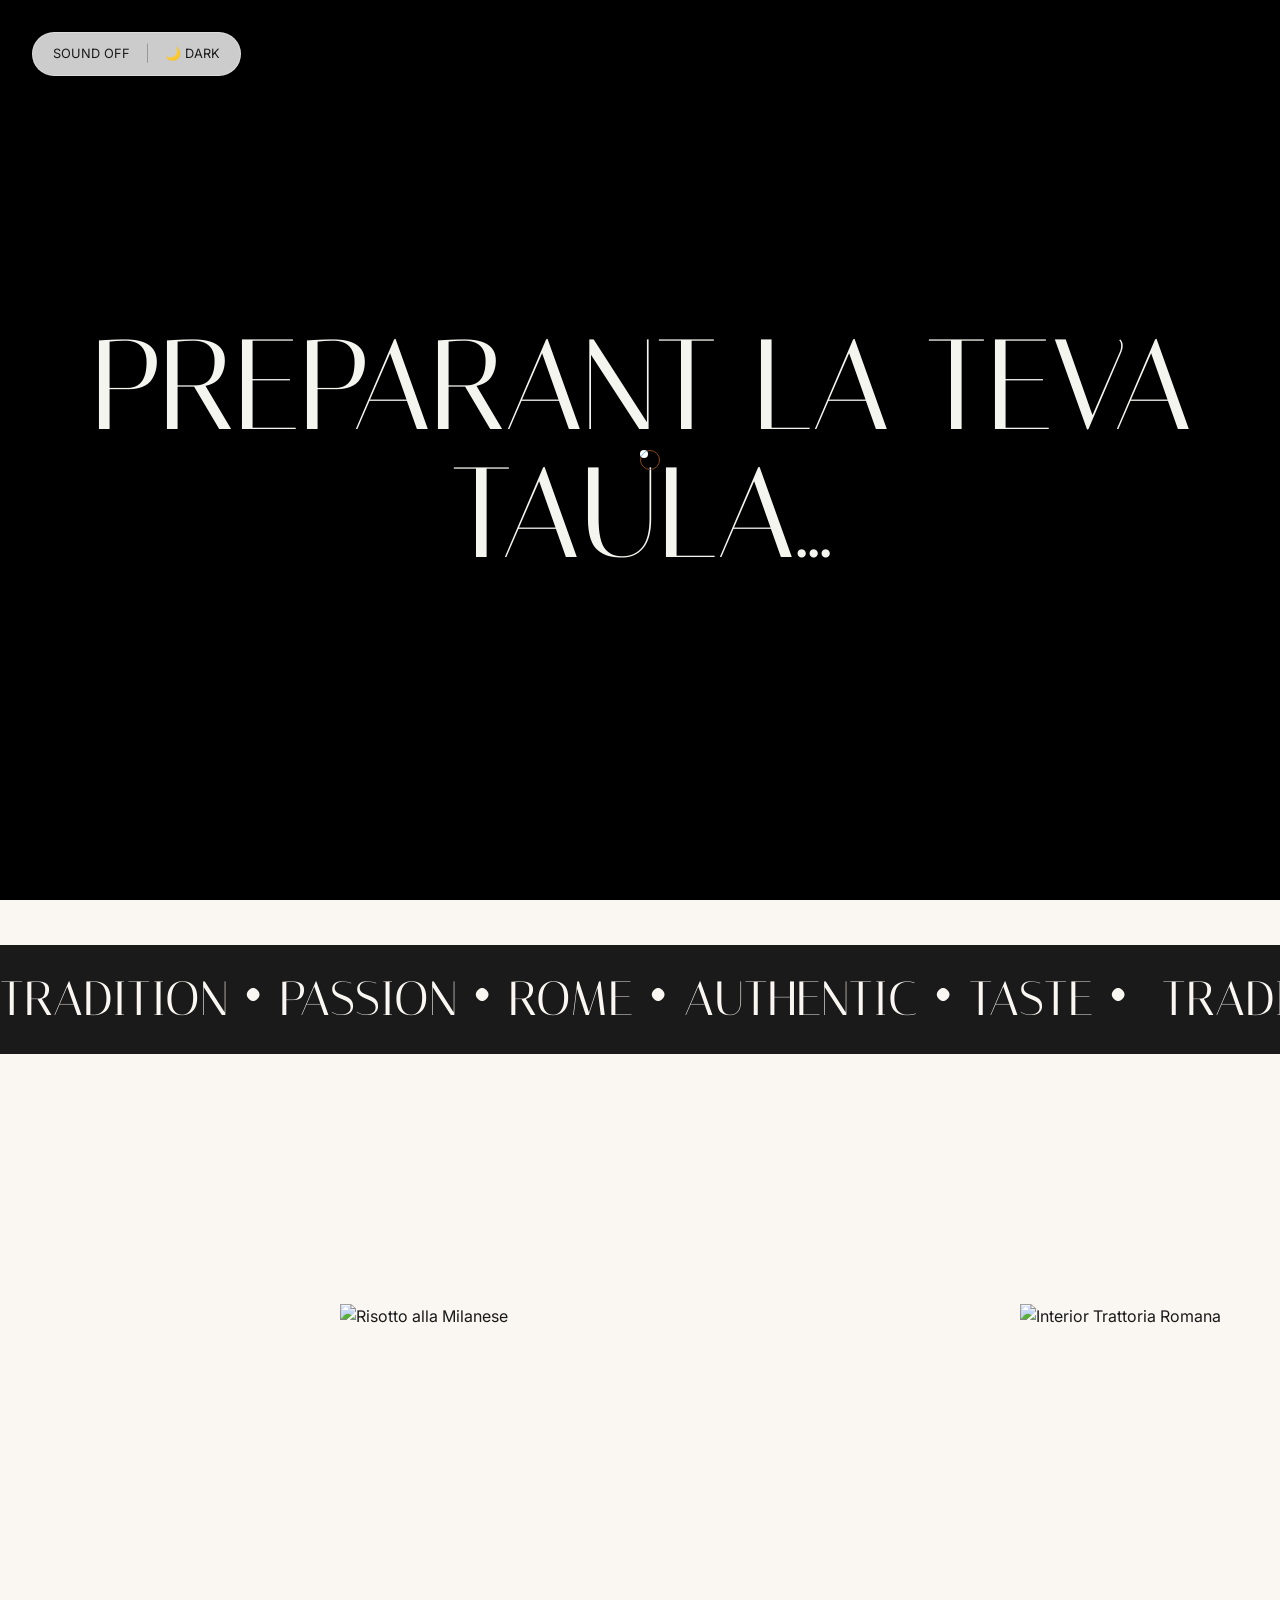
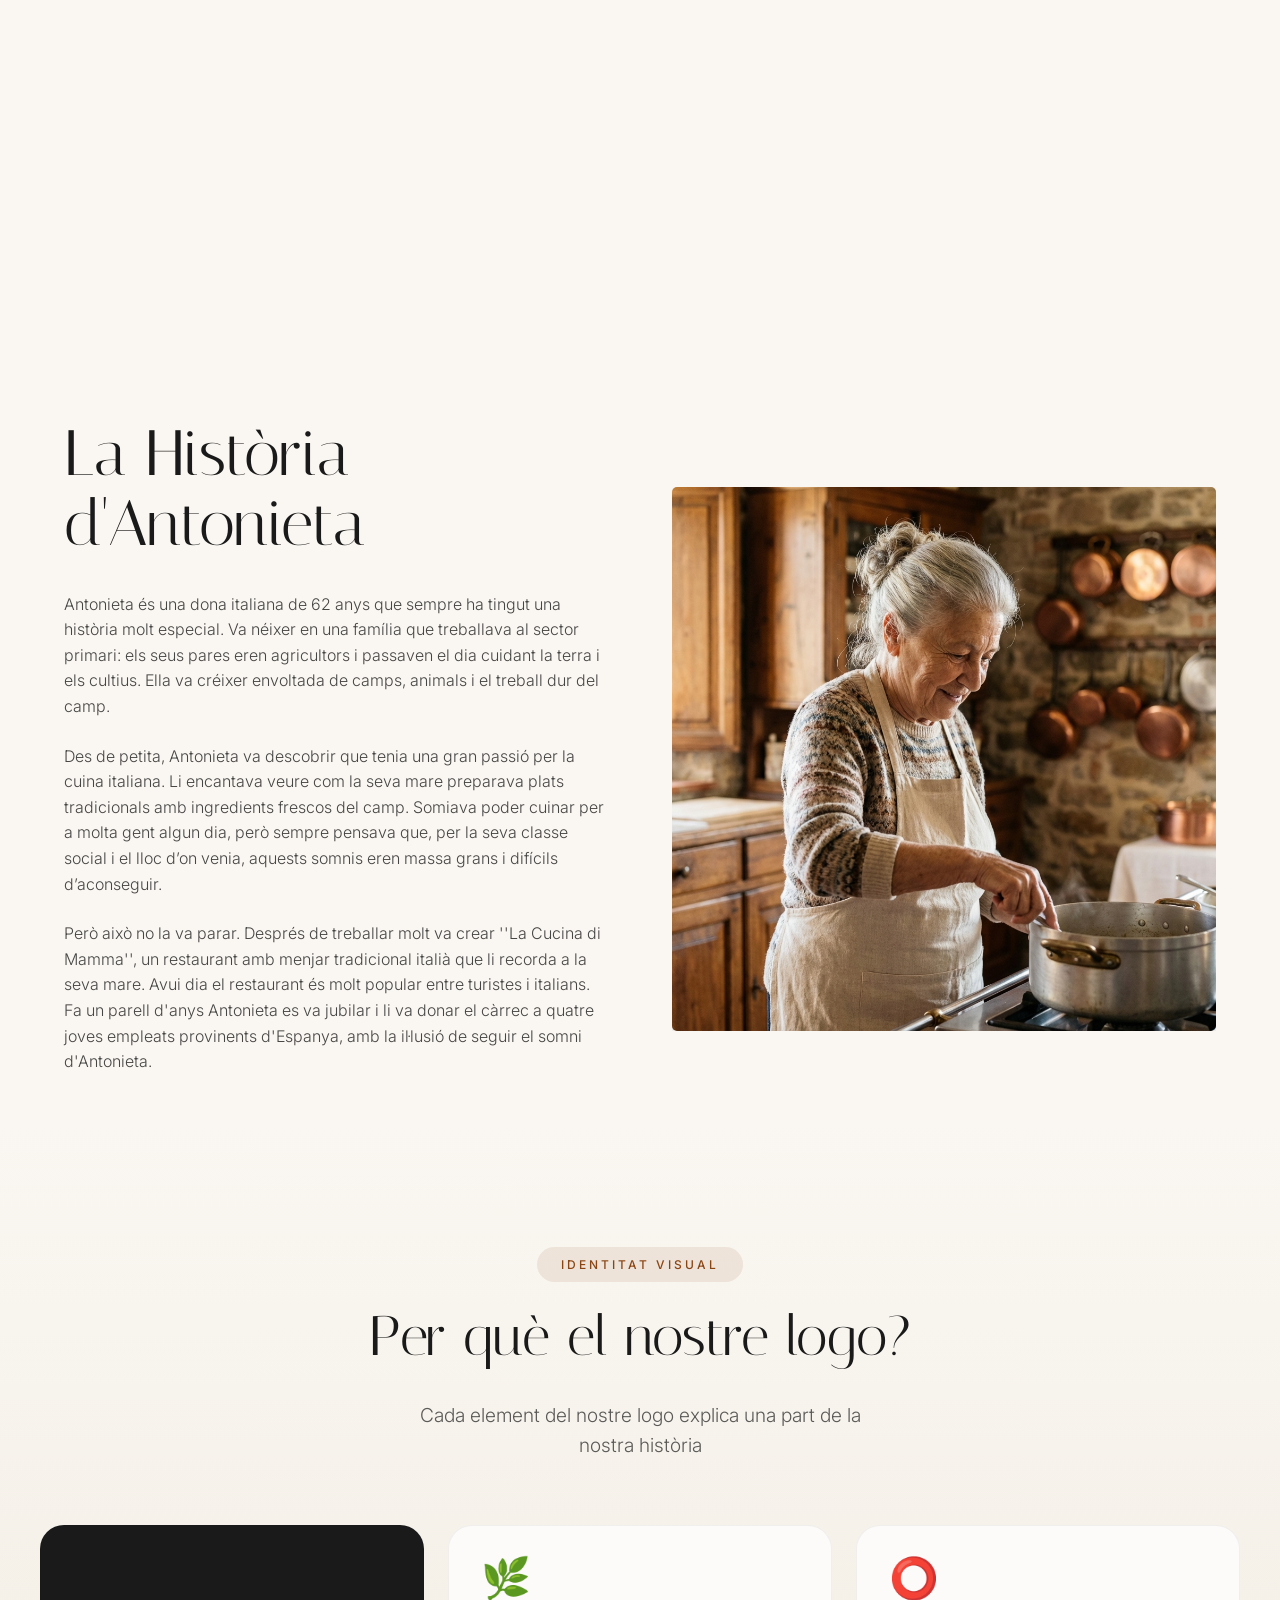
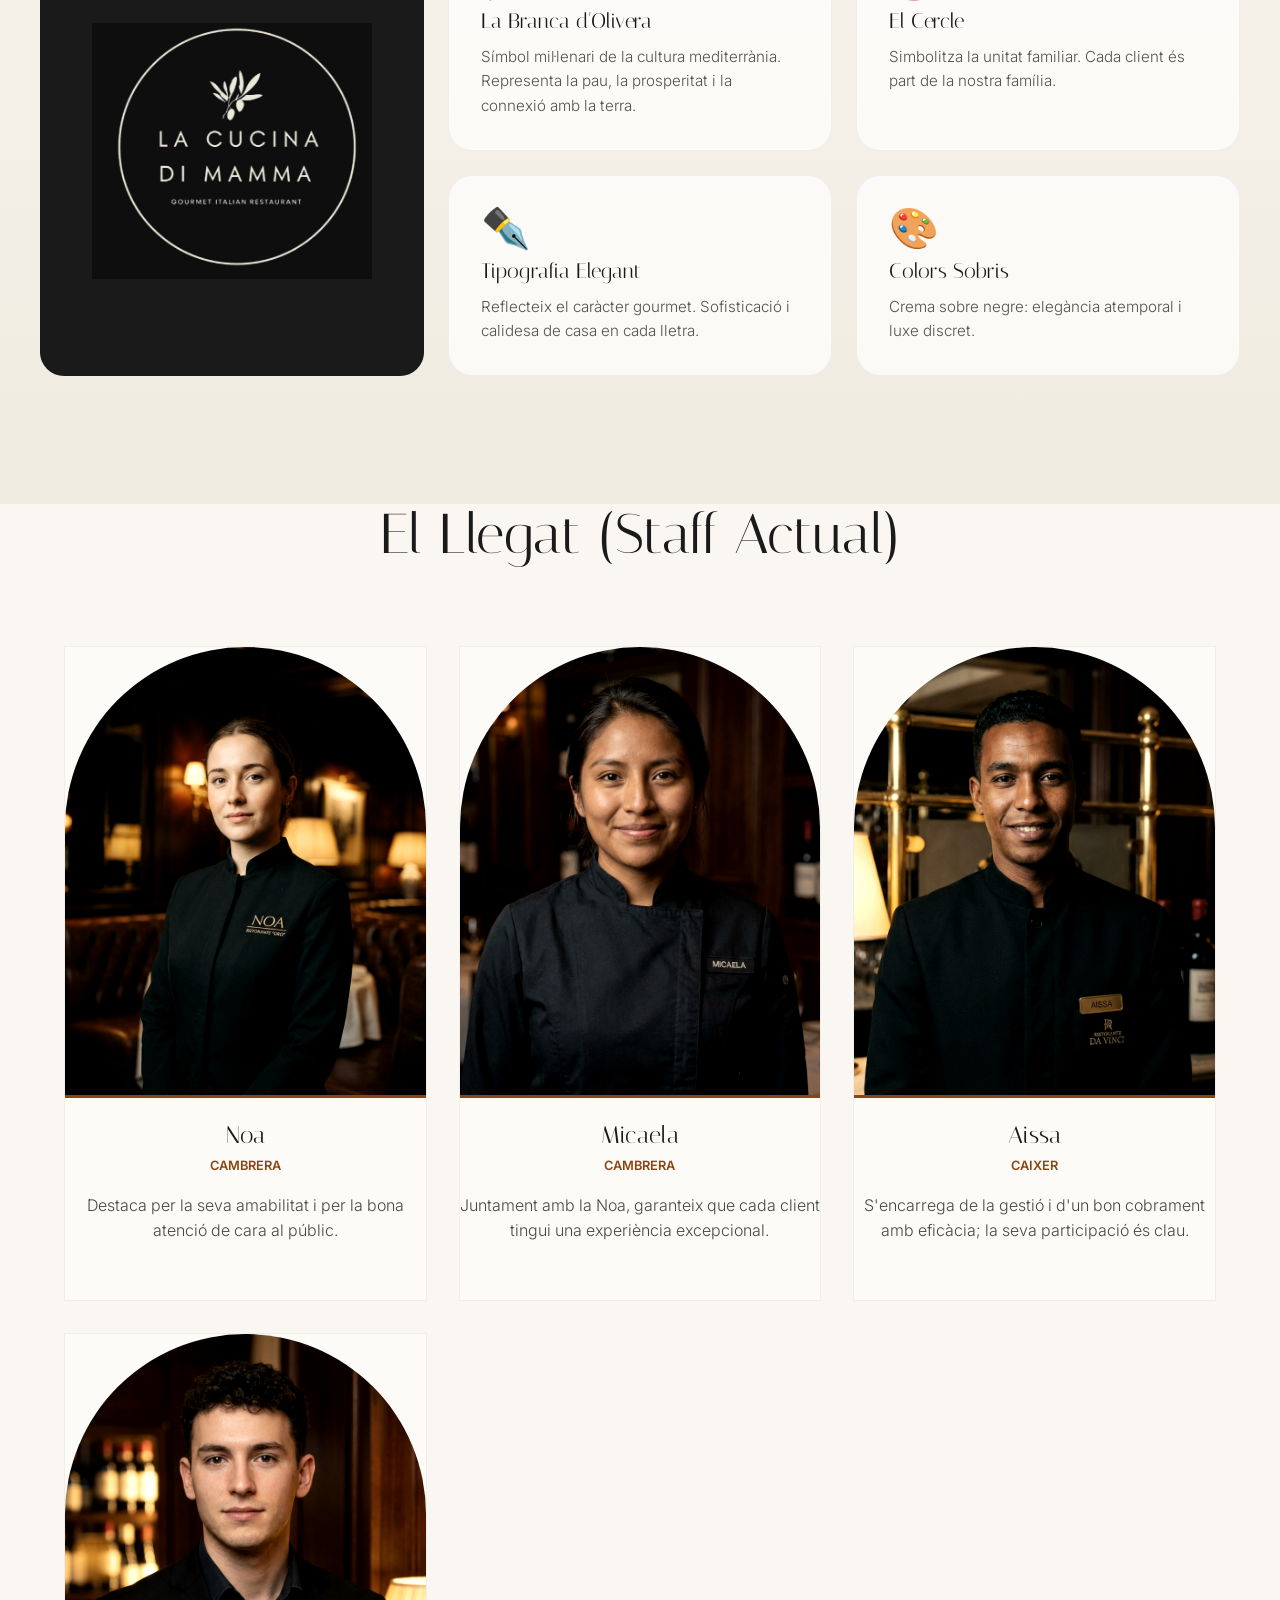
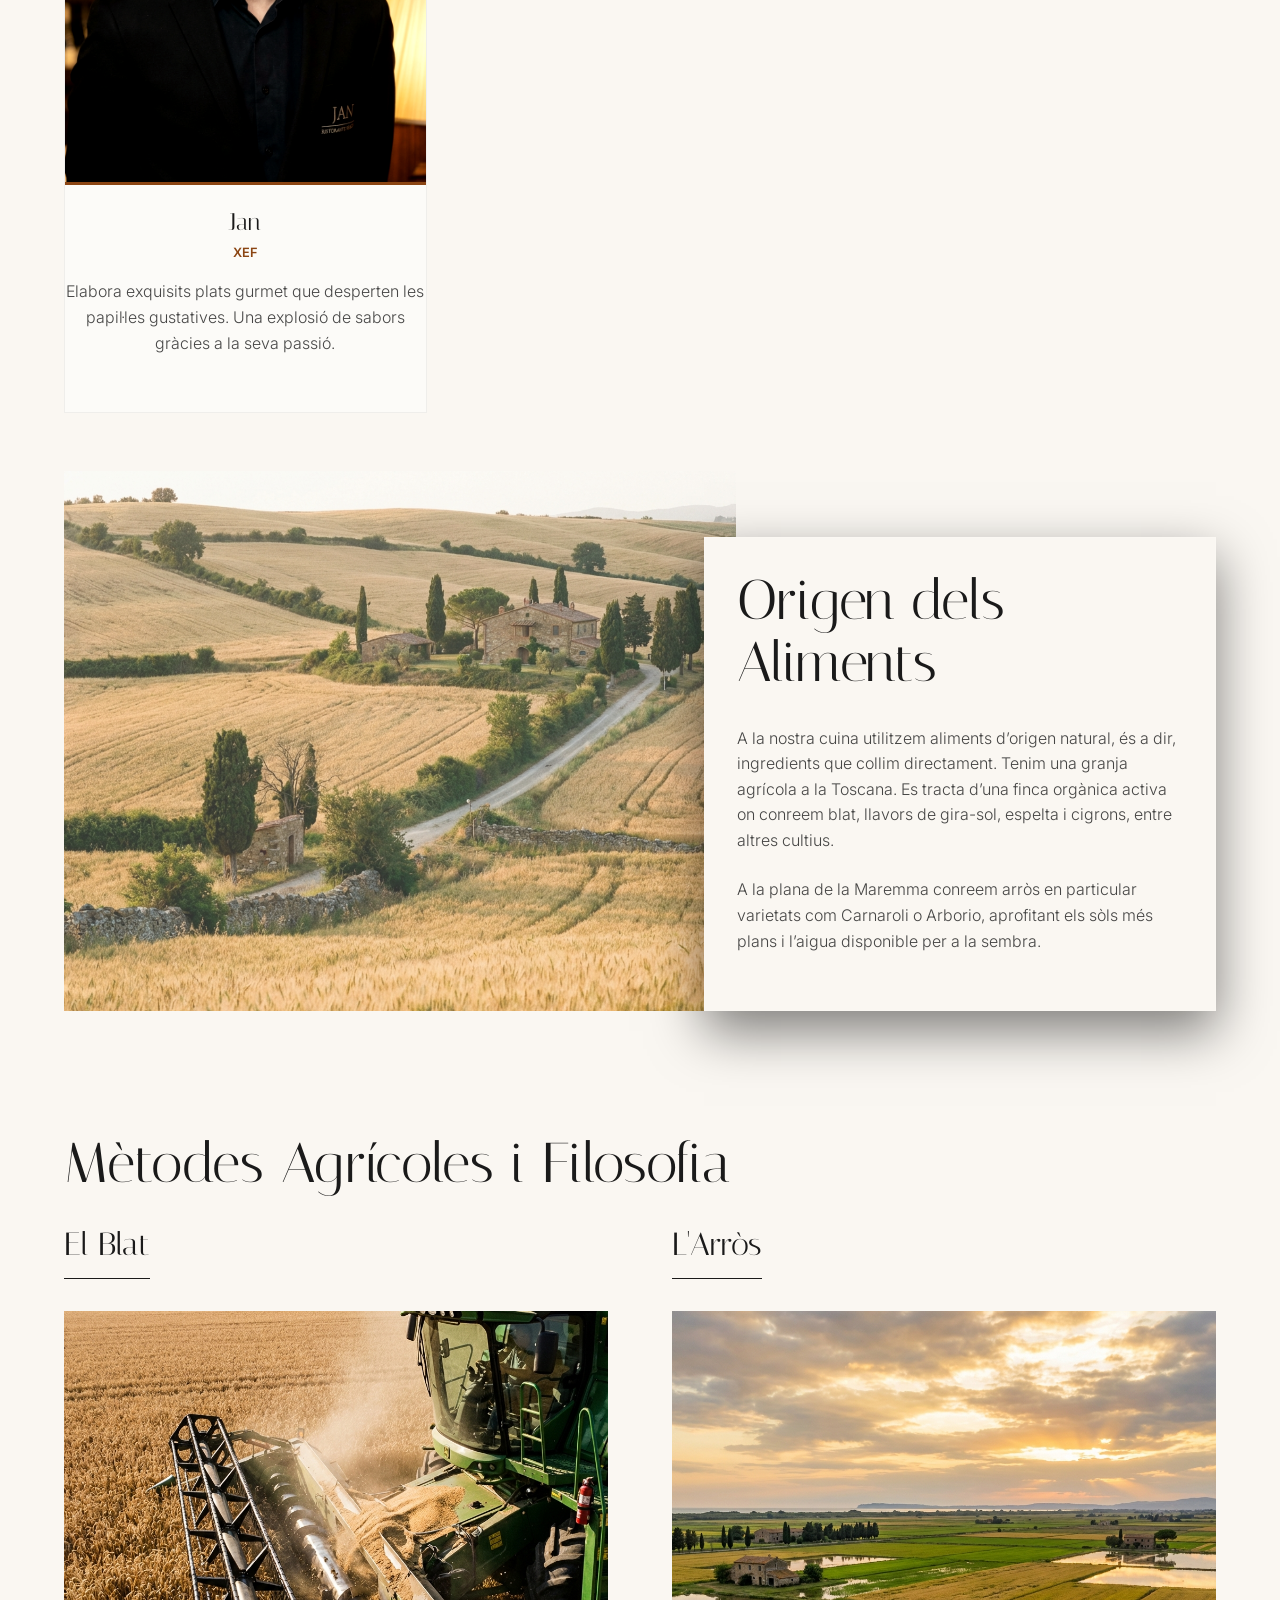
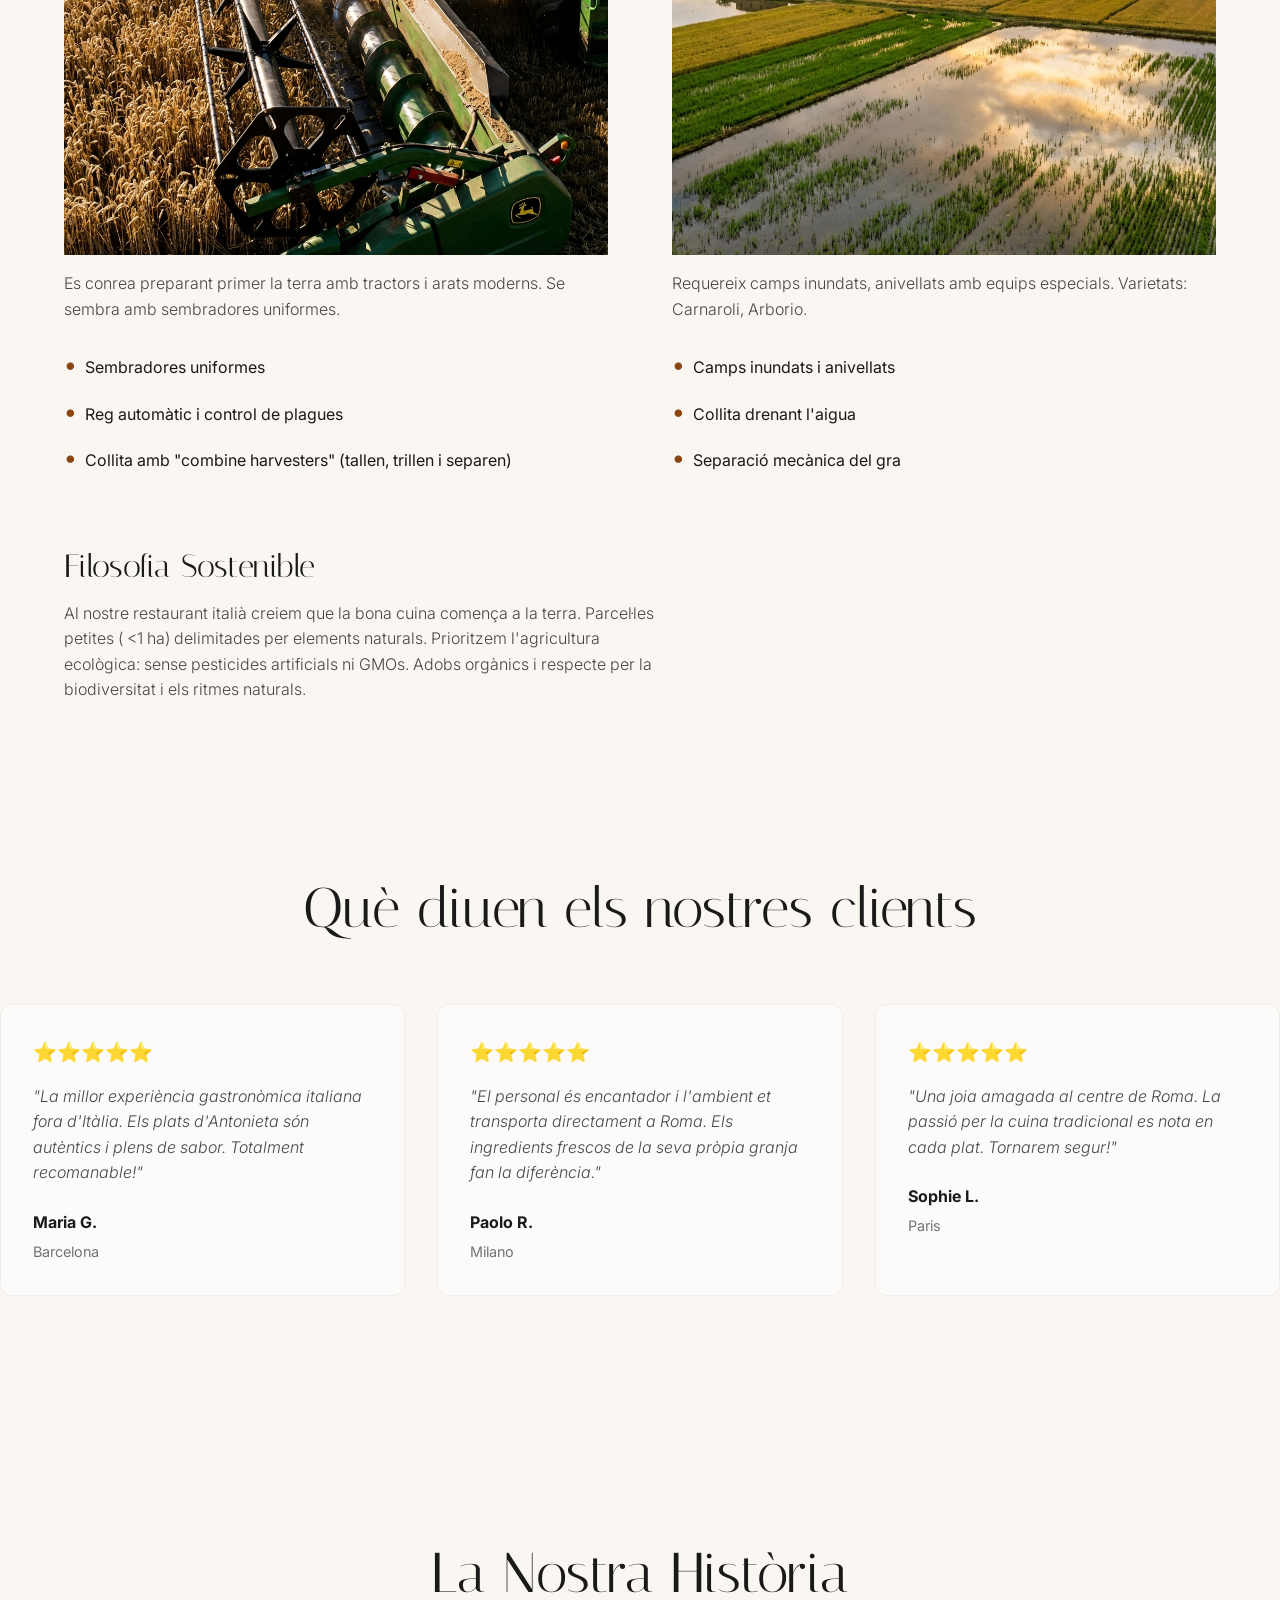
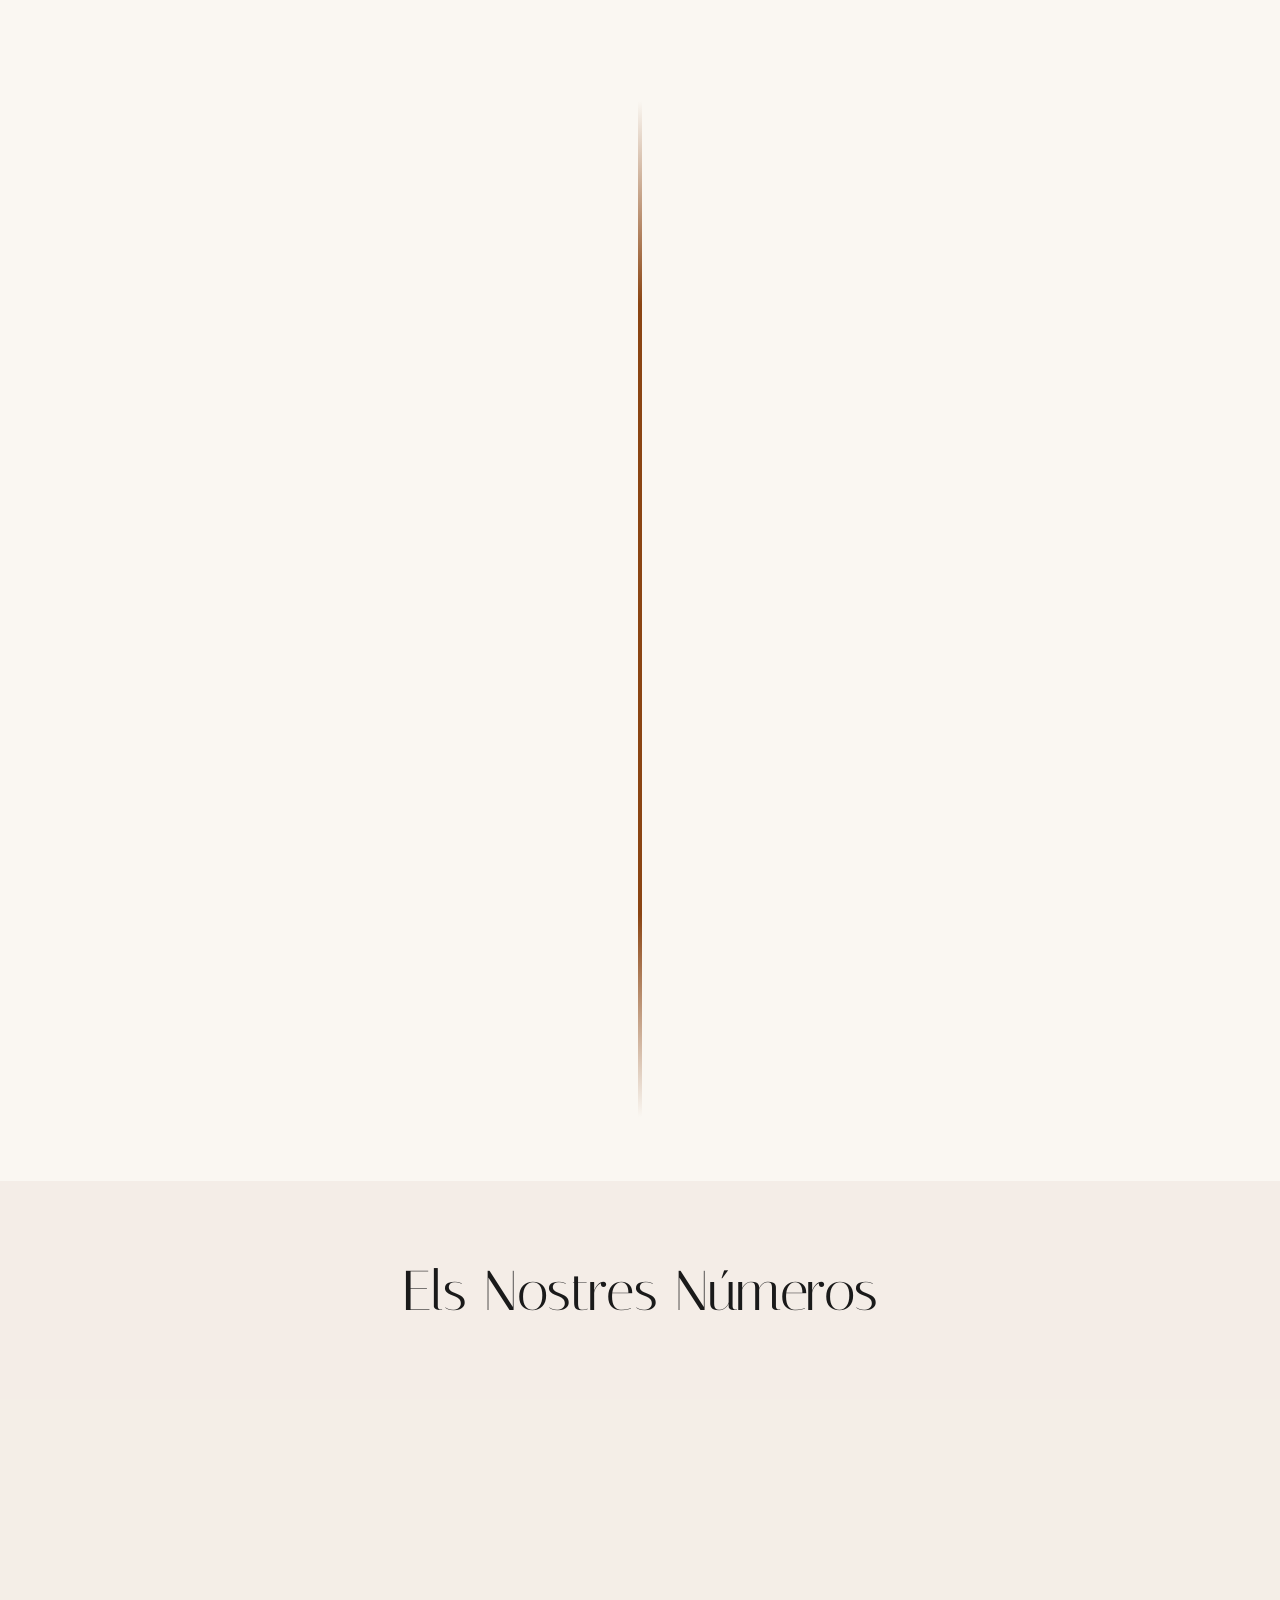
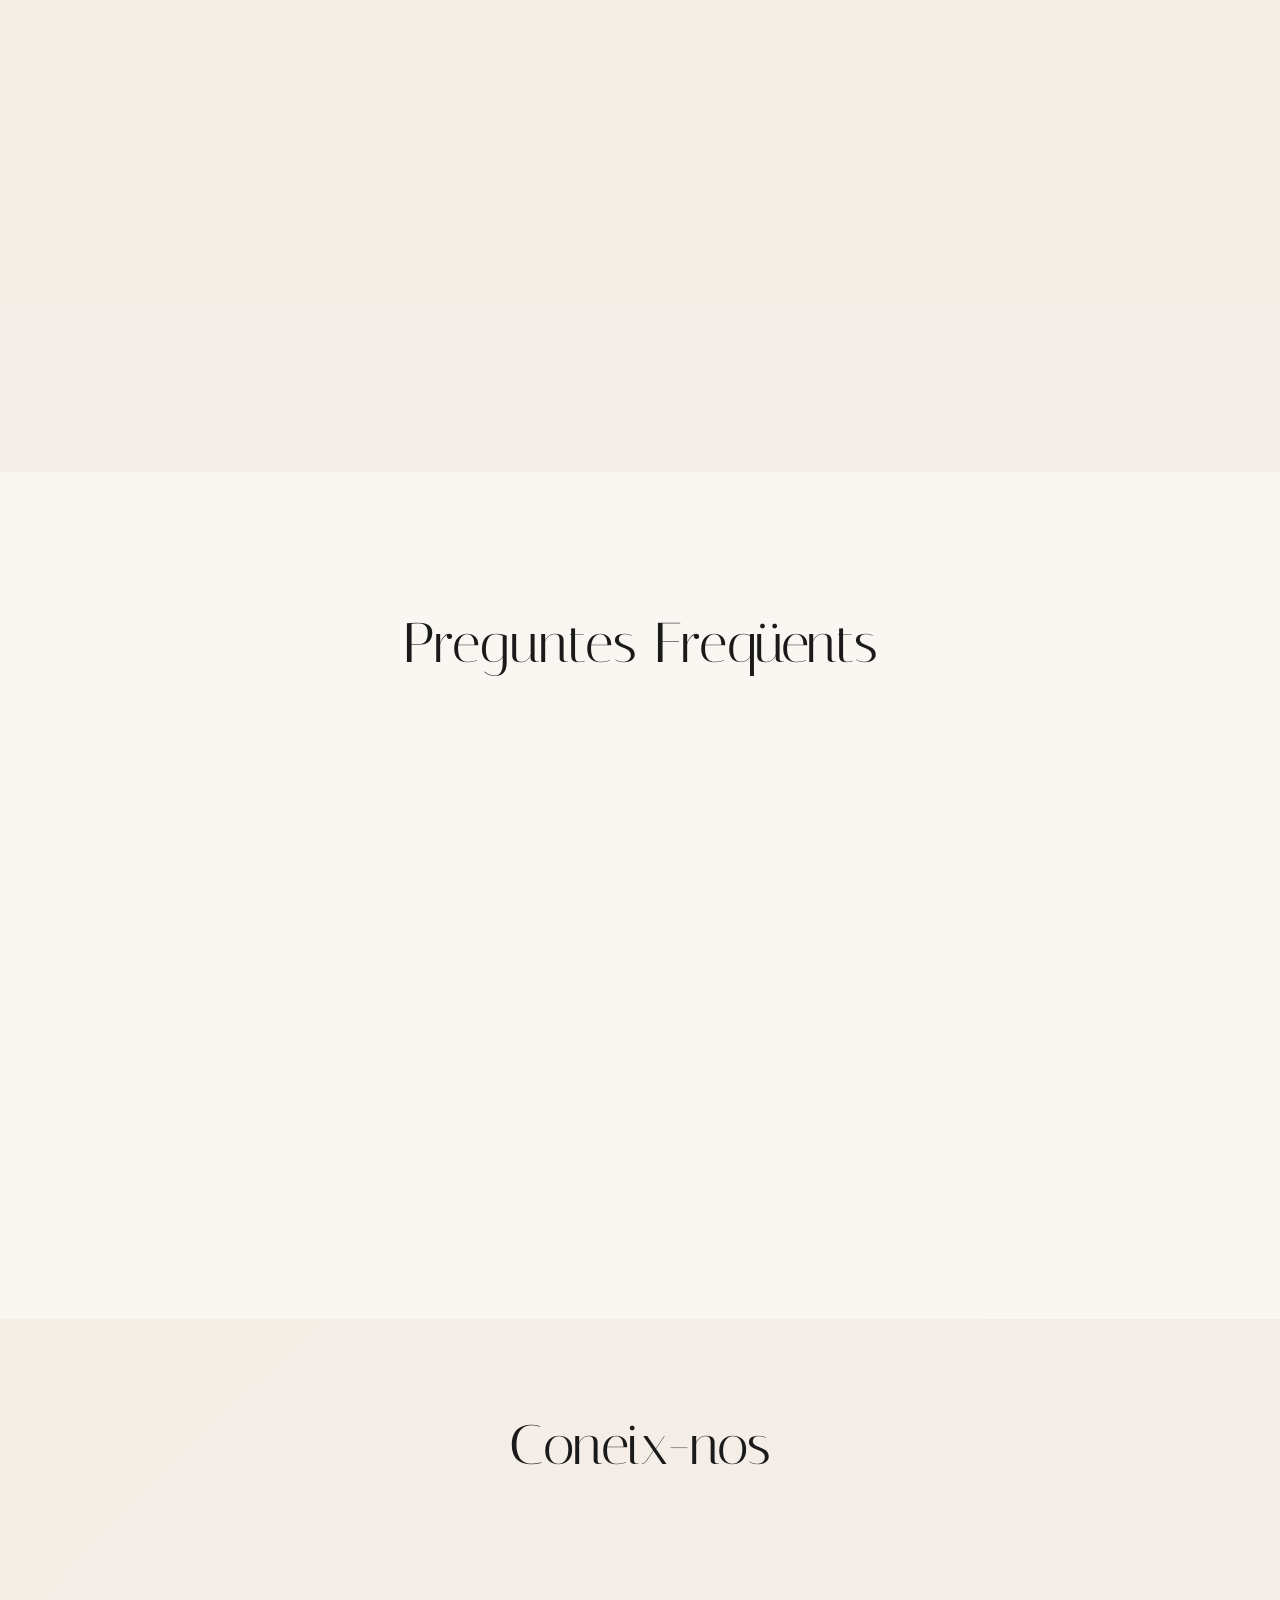
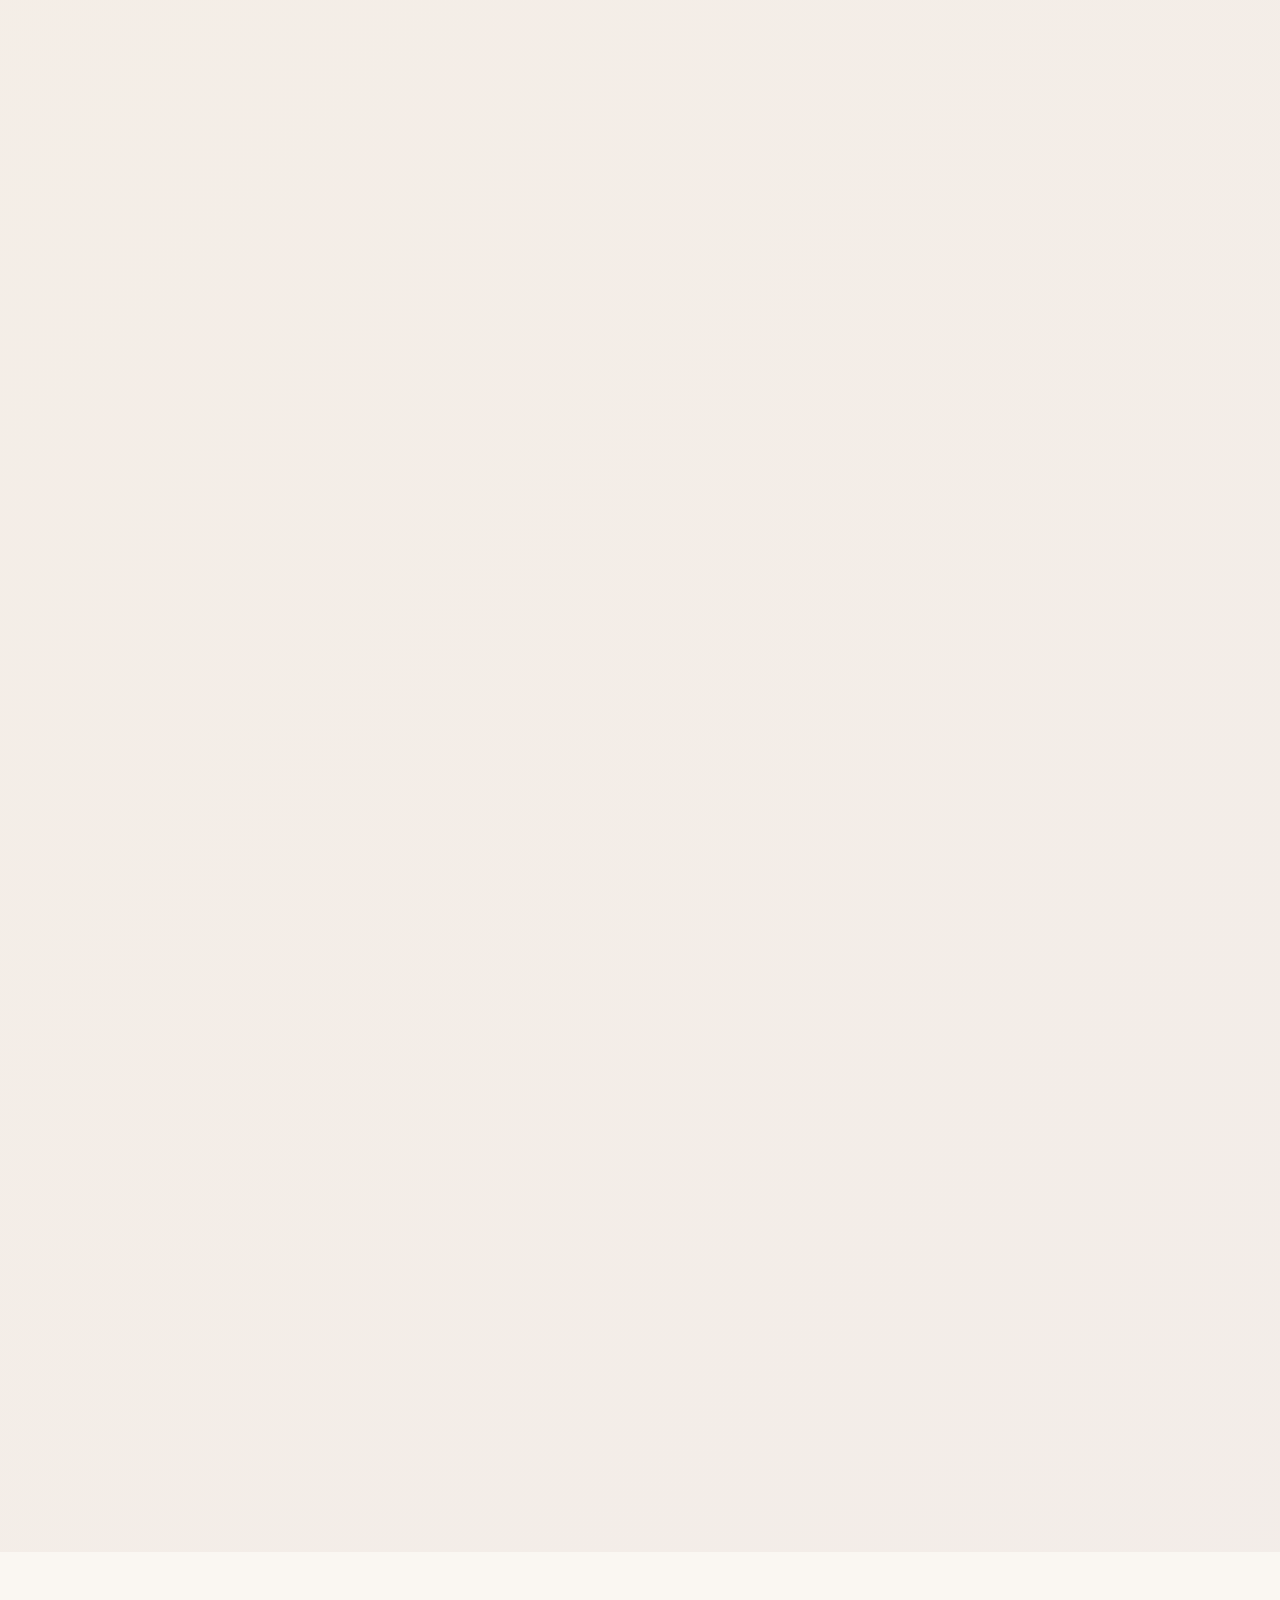
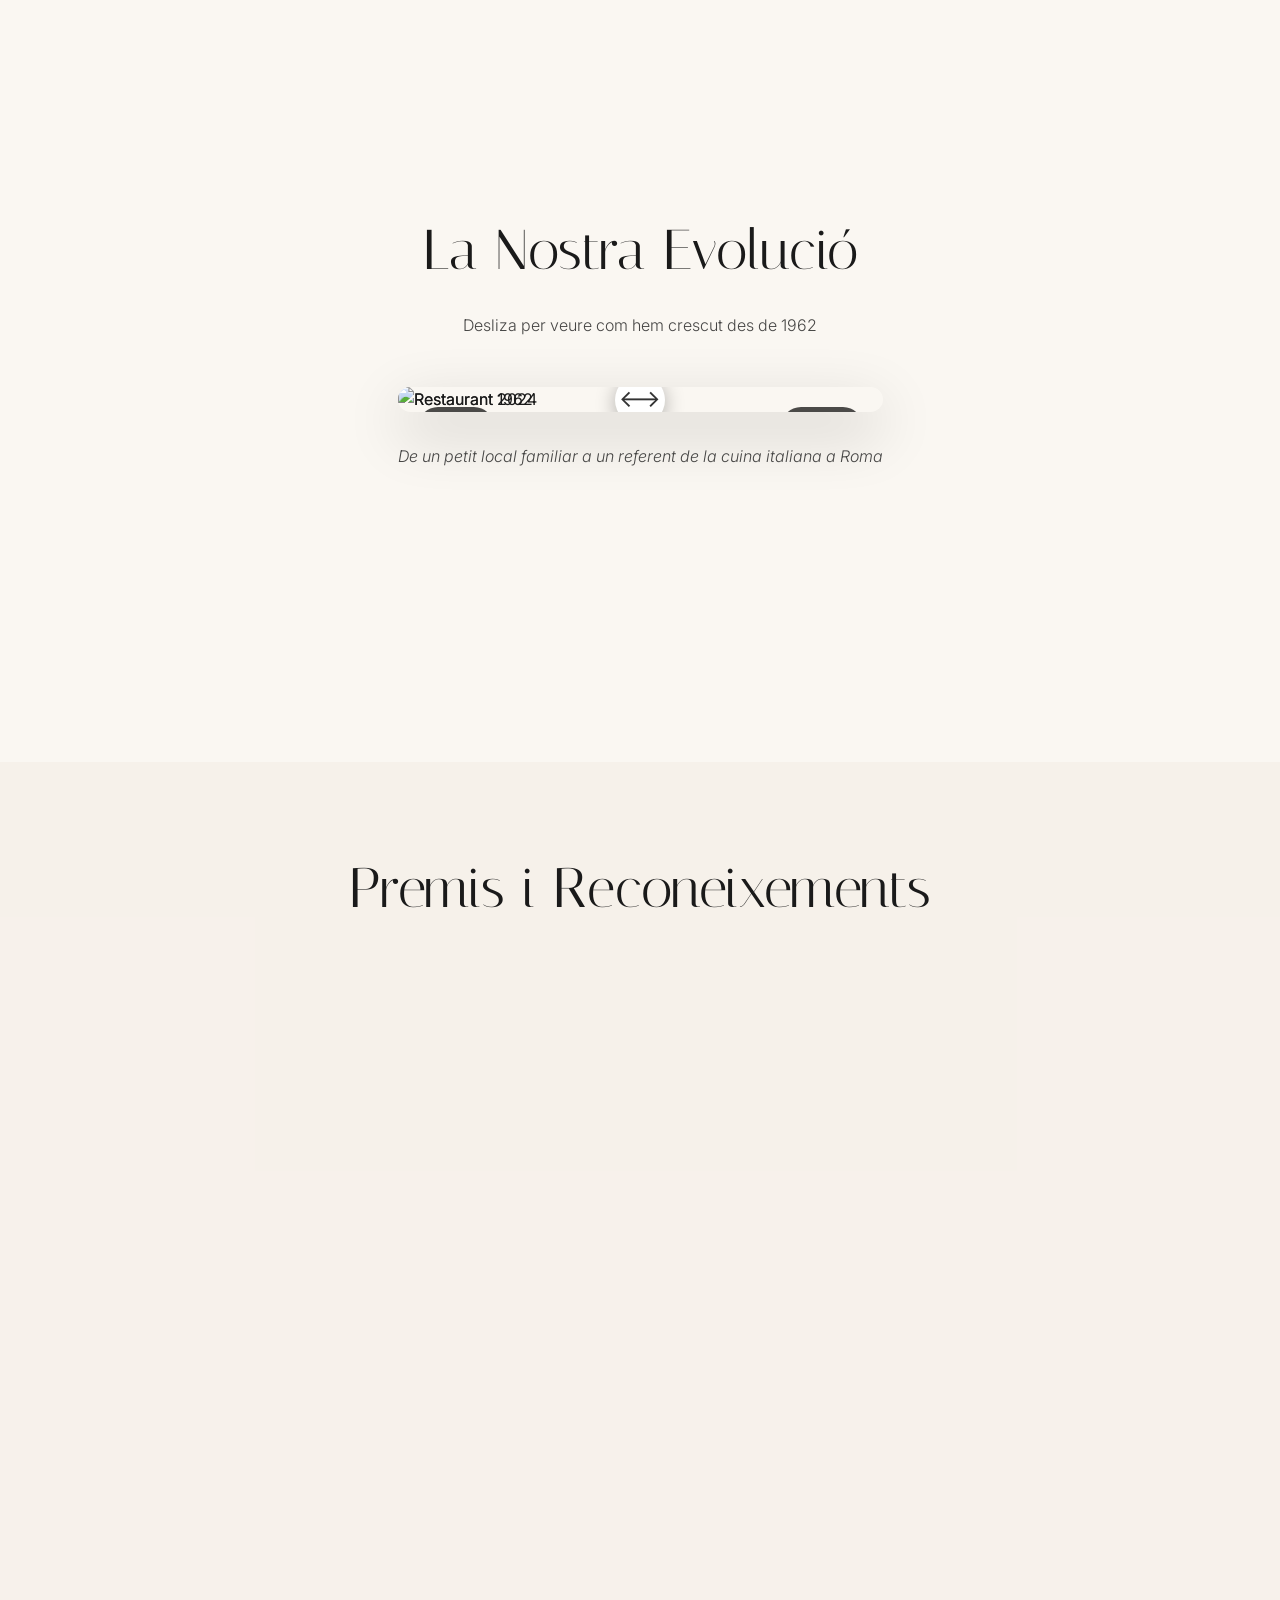
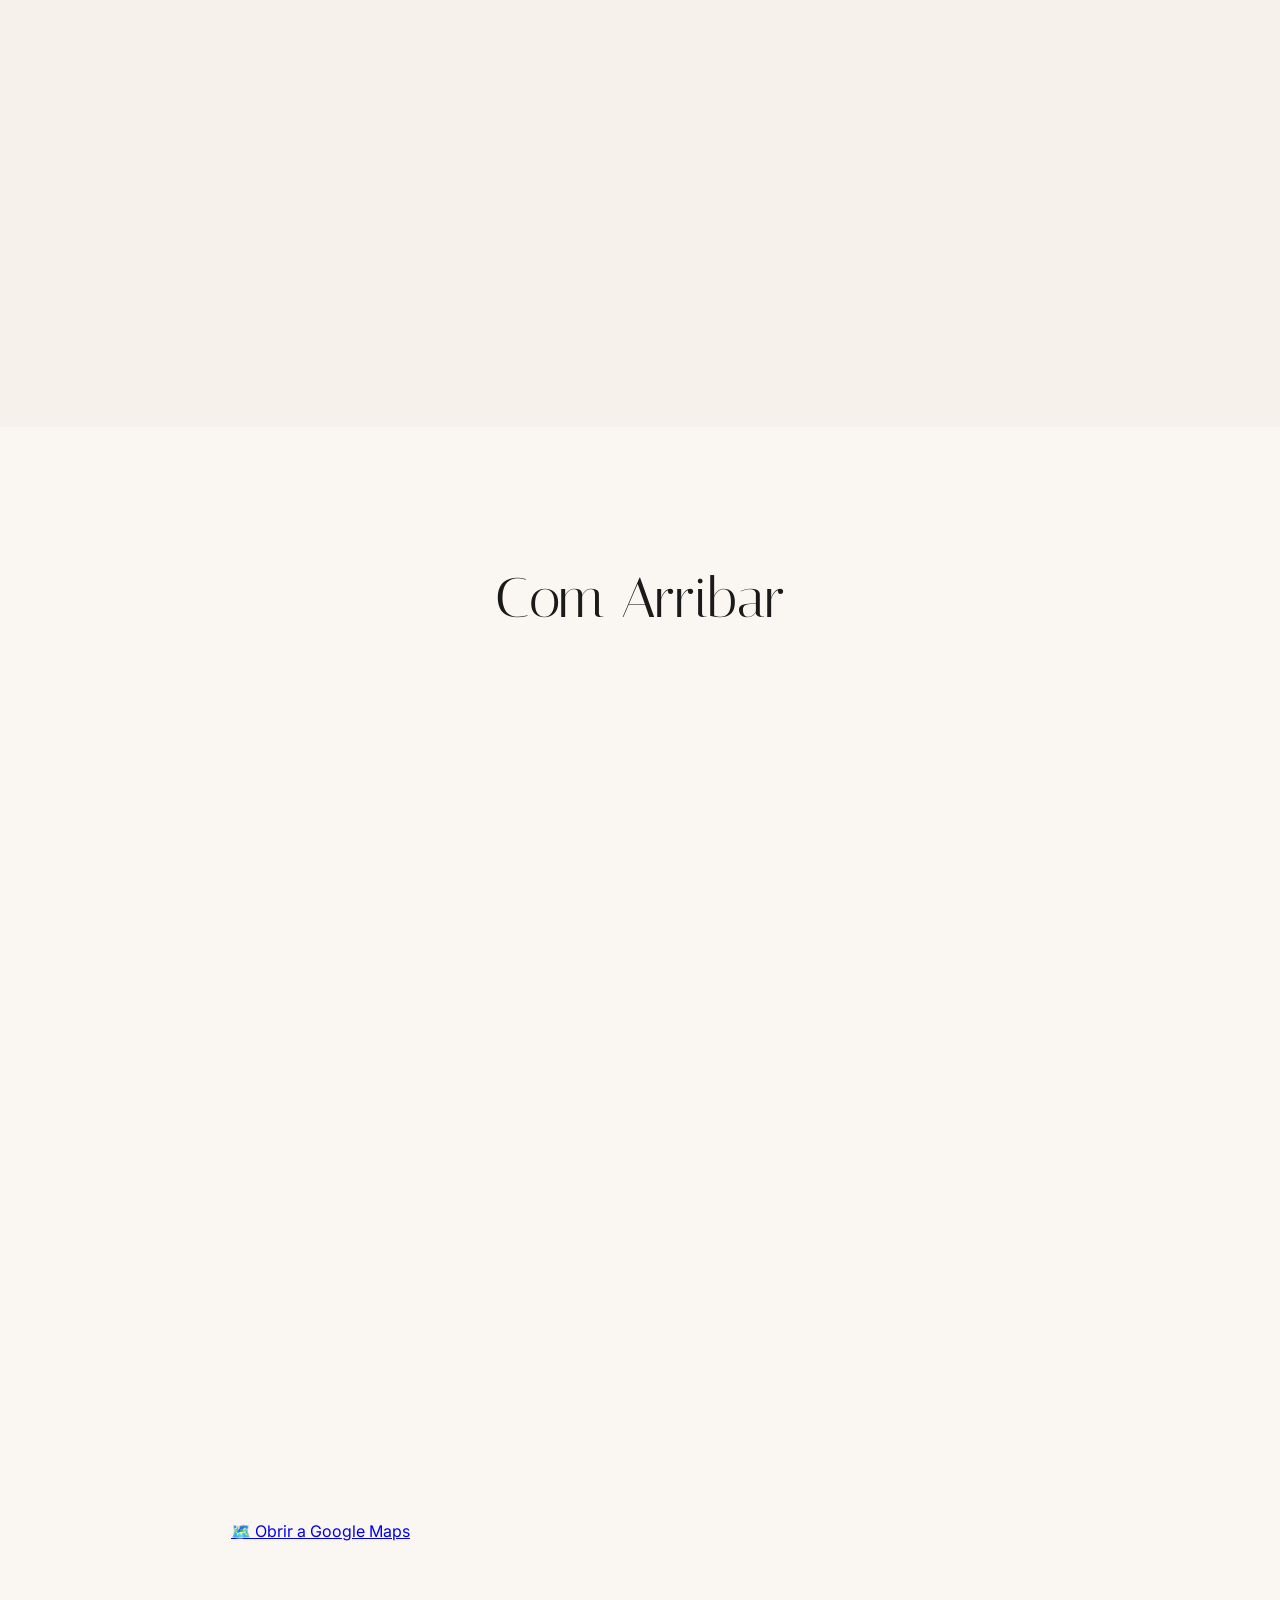
==== index.html @ bcffa1f3 "subida de codigo" ====
<!DOCTYPE html>
<html lang="ca">

<head>
    <meta charset="UTF-8">
    <meta name="viewport" content="width=device-width, initial-scale=1.0">
    <title>La Cucina di Mamma - Restaurant Italià a Roma</title>
    <!-- Fonts -->
    <link rel="preconnect" href="https://fonts.googleapis.com">
    <link rel="preconnect" href="https://fonts.gstatic.com" crossorigin>
    <link href="https://fonts.googleapis.com/css2?family=Inter:wght@300;400;500&family=Italiana&display=swap"
        rel="stylesheet">
    <!-- CSS -->
    <!-- CSS with Cache Busting -->
    <link rel="stylesheet" href="style.css?v=2.2">
    <!-- SEO -->
    <meta name="description"
        content="La Cucina di Mamma és un restaurant italià situat al centre de Roma, on cada plat explica una història i cada aroma desperta un record.">
</head>

<body>





    <!-- Preloader -->
    <div class="preloader">
        <div class="preloader-text" id="preloader-text">Preparant la teva taula...</div>
    </div>

    <!-- Noise Overlay -->
    <div class="noise-overlay"></div>

    <!-- Reading Progress -->
    <div class="reading-progress"></div>

    <!-- Gallery Progress Bar -->
    <div class="gallery-progress"></div>

    <!-- Particles Container -->
    <div class="particles-container"></div>

    <!-- Lightbox -->
    <div class="lightbox">
        <span class="lightbox-close">×</span>
        <img src="" alt="Lightbox Image">
    </div>

    </div>

    <!-- Rotating Badge -->
    <div class="badge-container magnetic">
        <svg viewBox="0 0 100 100" width="100" height="100">
            <path id="circlePath" d="M 50, 50 m -37, 0 a 37,37 0 1,1 74,0 a 37,37 0 1,1 -74,0" fill="transparent" />
            <text>
                <textPath href="#circlePath" class="badge-text" fill="currentColor">
                    EST. 1962 • ROME • ITALY •
                </textPath>
            </text>
        </svg>
        <div class="badge-center">★</div>
    </div>

    <!-- Menu Toggle Moved to Header -->

    <!-- 12. Fullscreen Menu Overlay -->
    <div class="menu-overlay">
        <!-- Navigation Removed -->

        <!-- Settings Panel inside Menu -->
        <div class="menu-settings">
            <button class="menu-close-btn">&times;</button>
            <h4>⚙️ Configuració</h4>

            <!-- Language -->
            <div class="setting-group">
                <span class="setting-label">🌍 Idioma:</span>
                <div class="setting-options">
                    <button class="setting-btn lang-btn active" data-lang="ca">CA</button>
                    <button class="setting-btn lang-btn" data-lang="es">ES</button>
                    <button class="setting-btn lang-btn" data-lang="en">EN</button>
                    <button class="setting-btn lang-btn" data-lang="it">IT</button>
                </div>
            </div>

            <!-- Accessibility -->
            <div class="setting-group">
                <span class="setting-label">♿ Accessibilitat:</span>
                <div class="setting-options">
                    <button class="setting-btn" id="menu-increase-text">A+</button>
                    <button class="setting-btn" id="menu-decrease-text">A-</button>
                    <button class="setting-btn" id="menu-high-contrast">◐</button>
                </div>
            </div>

            <!-- Music -->
            <div class="setting-group">
                <span class="setting-label">🎵 Música:</span>
                <div class="setting-options">
                    <button class="setting-btn music-btn" data-music="jazz">Jazz</button>
                    <button class="setting-btn music-btn" data-music="classical">Clàssica</button>
                    <button class="setting-btn music-btn active" data-music="none">🔇</button>
                </div>
            </div>
        </div>
    </div>

    <!-- Controls Bar (Audio + Dark Mode) -->
    <div class="controls-bar magnetic">
        <div class="audio-toggle">
            <span>SOUND OFF</span>
        </div>
        <div class="control-separator">|</div>
        <div class="dark-mode-toggle tooltip" data-tooltip="Dark Mode">🌙 DARK</div>
    </div>
    <audio id="bg-audio" loop>
        <!-- User provided Vivaldi file -->
        <source
            src="Vivaldi - La Primavera - Spring - Printemps -Las cuatro estaciones-Salzburger Kammerorchester (1).mp3"
            type="audio/mpeg">
    </audio>

    <!-- 9. Back To Top -->
    <div class="back-to-top magnetic">↑</div>

    <!-- 8. Scroll Percentage -->
    <div class="scroll-percentage">0%</div>

    <!-- 6. Rome Time Widget + Top Navigation -->
    <div class="top-right-nav">
        <a href="menu.html" class="top-nav-link magnetic">🍽️ MENU</a>
        <span class="nav-separator">|</span>
        <a href="reservations.html" class="top-nav-link magnetic">📞 RESERVA</a>
        <span class="nav-separator">|</span>
        <div class="menu-toggle magnetic"
            style="position: relative; top: auto; right: auto; display: flex; align-items: center; gap: 0.5rem; cursor: pointer;">
            <div class="hamburger-icon" style="display: flex; flex-direction: column; gap: 4px;">
                <div class="bar"></div>
                <div class="bar"></div>
            </div>
            <span class="top-nav-link">OPCIONES</span>
        </div>
        <span class="nav-separator">|</span>
        <div class="rome-time">ROME: <span id="time-display">00:00:00</span></div>
    </div>

    <!-- Newsletter Popup -->
    <div id="newsletter-popup" class="newsletter-modal">
        <div class="newsletter-content">
            <button class="newsletter-close" aria-label="Tancar">&times;</button>

            <!-- Image Section -->
            <div class="newsletter-image"
                style="width: 100%; height: 200px; border-radius: 12px; overflow: hidden; margin-bottom: 2rem;">
                <img src="https://images.unsplash.com/photo-1621996346565-e3dbc646d9a9?w=600&h=400&fit=crop&auto=format&q=80"
                    alt="Italian Food" style="width: 100%; height: 100%; object-fit: cover;">
            </div>

            <div class="newsletter-body">
                <div
                    style="background: linear-gradient(135deg, #8B4513 0%, #A0522D 100%); color: white; padding: 0.5rem 1rem; border-radius: 50px; display: inline-block; margin-bottom: 1rem; font-size: 0.9rem; font-weight: 600;">
                    🎁 OFERTA EXCLUSIVA
                </div>
                <h2 style="font-family: var(--font-display); font-size: 2rem; margin-bottom: 1rem; color: #1A1A1A;">
                    20% de Descompte
                </h2>
                <p style="margin-bottom: 2rem; color: #666; font-size: 1rem; line-height: 1.6;">
                    Subscriu-te i rebràs un <strong>20% de descompte</strong> en la teva pròxima visita, a més d'ofertes
                    exclusives i esdeveniments especials
                </p>
                <form id="newsletter-form" style="display: flex; flex-direction: column; gap: 1rem;">
                    <input type="text" id="newsletter-name" placeholder="Nom (opcional)"
                        style="padding: 1rem; border: 1px solid #ddd; border-radius: 8px; font-size: 1rem; font-family: var(--font-body);">
                    <input type="email" id="newsletter-email" placeholder="El teu correu electrònic *" required
                        style="padding: 1rem; border: 1px solid #ddd; border-radius: 8px; font-size: 1rem; font-family: var(--font-body);">
                    <button type="submit"
                        style="padding: 1rem 2rem; background: linear-gradient(135deg, #8B4513 0%, #A0522D 100%); color: white; border: none; border-radius: 50px; font-size: 1rem; font-weight: 600; cursor: pointer; transition: transform 0.2s;">
                        Vull el meu 20% 🎉
                    </button>
                </form>
                <p style="margin-top: 1.5rem; font-size: 0.85rem; color: #999; text-align: center;">
                    ✓ Només per subscriptors nous · Cancel·la quan vulguis
                </p>
            </div>
        </div>
    </div>


    <!-- 15. Sticky Sidebar Navigation -->
    <div class="sidebar-nav">
        <a href="#hero" class="dot active"></a>
        <a href="#historia" class="dot"></a>
        <a href="#equip" class="dot"></a>
        <a href="#origen" class="dot"></a>
        <a href="#contacte" class="dot"></a>
    </div>

    <!-- 5. Spotlight Overlay -->
    <div class="spotlight"></div>


    <!-- SVG Filters for Liquid Effects -->
    <svg style="display: none;">
        <defs>
            <filter id="liquid">
                <feTurbulence baseFrequency="0.01 0.01" numOctaves="1" result="warp"></feTurbulence>
                <feDisplacementMap in2="warp" in="SourceGraphic" scale="20" xChannelSelector="R" yChannelSelector="G">
                </feDisplacementMap>
            </filter>
        </defs>
    </svg>

    <!-- Custom Cursor -->
    <div class="cursor"></div>
    <div class="cursor-follower"></div>

    <header>
        <div class="logo">La Cucina di Mamma</div>
        <!-- Nav moved to overlay -->
    </header>

    <main>
        <!-- Hero Section -->
        <section id="hero">
            <h1><span class="scramble-text liquid">La Cucina di Mamma</span></h1>
            <p>Un restaurant italià situat al centre de Roma, on cada plat explica una història i cada aroma desperta un
                record.</p>
        </section>

        <!-- Infinite Marquee -->
        <div class="marquee-container">
            <div class="marquee-content">
                <span>TRADITION • PASSION • ROME • AUTHENTIC • TASTE • </span>
                <span>TRADITION • PASSION • ROME • AUTHENTIC • TASTE • </span>
                <span>TRADITION • PASSION • ROME • AUTHENTIC • TASTE • </span>
                <span>TRADITION • PASSION • ROME • AUTHENTIC • TASTE • </span>
            </div>
        </div>

        <!-- 7. Horizontal Scroll Gallery - Authentic Italian -->
        <section id="gallery" class="gallery-section">
            <div class="gallery-wrapper">
                <div class="gallery-item"><img
                        src="https://images.unsplash.com/photo-1556761223-4c4282c73f77?w=600&h=400&fit=crop&q=80"
                        alt="Pasta Fresca Artigianale"></div>
                <div class="gallery-item"><img
                        src="https://images.unsplash.com/photo-1571877227200-a0d98ea607e9?w=600&h=400&fit=crop&q=80"
                        alt="Tiramisù Classico"></div>
                <div class="gallery-item"><img
                        src="https://images.unsplash.com/photo-1633337474564-1d9478ca4e2e?w=600&h=400&fit=crop&q=80"
                        alt="Risotto alla Milanese"></div>
                <div class="gallery-item"><img
                        src="https://images.unsplash.com/photo-1555396273-367ea4eb4db5?w=600&h=400&fit=crop&q=80"
                        alt="Interior Trattoria Romana"></div>
                <div class="gallery-item"><img
                        src="https://images.unsplash.com/photo-1510812431401-41d2bd2722f3?w=600&h=400&fit=crop&q=80"
                        alt="Vino Chianti Toscano"></div>
            </div>
        </section>

        <!-- Historia Section -->
        <section id="historia" class="container">
            <div class="content-grid">
                <div class="text-col">
                    <h2>La Història d'Antonieta</h2>
                    <p>Antonieta és una dona italiana de 62 anys que sempre ha tingut una història molt especial. Va
                        néixer en una família que treballava al sector primari: els seus pares eren agricultors i
                        passaven el dia cuidant la terra i els cultius. Ella va créixer envoltada de camps, animals i el
                        treball dur del camp.</p>
                    <p>Des de petita, Antonieta va descobrir que tenia una gran passió per la cuina italiana. Li
                        encantava veure com la seva mare preparava plats tradicionals amb ingredients frescos del camp.
                        Somiava poder cuinar per a molta gent algun dia, però sempre pensava que, per la seva classe
                        social i el lloc d’on venia, aquests somnis eren massa grans i difícils d’aconseguir.</p>
                    <p>Però això no la va parar. Després de treballar molt va crear ''La Cucina di Mamma'', un
                        restaurant amb menjar tradicional italià que li recorda a la seva mare. Avui dia el restaurant
                        és molt popular entre turistes i italians. Fa un parell d'anys Antonieta es va jubilar i li va
                        donar el càrrec a quatre joves empleats provinents d'Espanya, amb la il·lusió de seguir el somni
                        d'Antonieta.</p>
                </div>
                <div class="image-col">
                    <!-- Filled the missing spot -->
                    <img src="assets/antonieta_cooking.png" alt="Antonieta Cooking" class="img-fluid"
                        style="border-radius: 5px;">
                </div>
            </div>
        </section>

        <!-- Logo Section - Bento Grid Design -->
        <section id="logo" class="container logo-section">
            <div class="logo-header">
                <span class="section-label">Identitat Visual</span>
                <h2>Per què el nostre logo?</h2>
                <p class="logo-intro">Cada element del nostre logo explica una part de la nostra història</p>
            </div>

            <div class="logo-bento">
                <!-- Logo central grande -->
                <div class="bento-item bento-logo">
                    <img src="assets/logo.png" alt="Logo La Cucina di Mamma">
                </div>

                <!-- Card 1: Olivera -->
                <div class="bento-item bento-card">
                    <div class="bento-icon">🌿</div>
                    <h3>La Branca d'Olivera</h3>
                    <p>Símbol mil·lenari de la cultura mediterrània. Representa la pau, la prosperitat i la connexió amb
                        la terra.</p>
                </div>

                <!-- Card 2: Cercle -->
                <div class="bento-item bento-card">
                    <div class="bento-icon">⭕</div>
                    <h3>El Cercle</h3>
                    <p>Simbolitza la unitat familiar. Cada client és part de la nostra família.</p>
                </div>

                <!-- Card 3: Tipografia -->
                <div class="bento-item bento-card">
                    <div class="bento-icon">✒️</div>
                    <h3>Tipografia Elegant</h3>
                    <p>Reflecteix el caràcter gourmet. Sofisticació i calidesa de casa en cada lletra.</p>
                </div>

                <!-- Card 4: Colors -->
                <div class="bento-item bento-card">
                    <div class="bento-icon">🎨</div>
                    <h3>Colors Sobris</h3>
                    <p>Crema sobre negre: elegància atemporal i luxe discret.</p>
                </div>
            </div>
        </section>

        <!-- Equipo Section -->
        <section id="equip" class="container">
            <h2>El Llegat (Staff Actual)</h2>
            <div class="team-grid">
                <div class="team-card gs-reveal">
                    <div class="team-img-wrapper">
                        <img src="assets/noa_portrait.png" alt="Noa" class="team-img">
                    </div>
                    <h3>Noa</h3>
                    <span class="team-role">CAMBRERA</span>
                    <p>Destaca per la seva amabilitat i per la bona atenció de cara al públic.</p>
                </div>
                <div class="team-card gs-reveal">
                    <div class="team-img-wrapper">
                        <img src="assets/micaela_portrait.png" alt="Micaela" class="team-img">
                    </div>
                    <h3>Micaela</h3>
                    <span class="team-role">CAMBRERA</span>
                    <p>Juntament amb la Noa, garanteix que cada client tingui una experiència excepcional.</p>
                </div>
                <div class="team-card gs-reveal">
                    <div class="team-img-wrapper">
                        <img src="assets/aissa_portrait.png" alt="Aissa" class="team-img">
                    </div>
                    <h3>Aissa</h3>
                    <span class="team-role">CAIXER</span>
                    <p>S'encarrega de la gestió i d'un bon cobrament amb eficàcia; la seva participació és clau.</p>
                </div>
                <div class="team-card gs-reveal">
                    <div class="team-img-wrapper">
                        <img src="assets/jan_portrait.png" alt="Jan" class="team-img">
                    </div>
                    <h3>Jan</h3>
                    <span class="team-role">XEF</span>
                    <p>Elabora exquisits plats gurmet que desperten les papil·les gustatives. Una explosió de sabors
                        gràcies a la seva passió.</p>
                </div>
            </div>
        </section>

        <!-- Origen Section -->
        <section id="origen" class="container">
            <div class="origin-layout">
                <img src="assets/origen_toscana.png" alt="Granja a la Toscana" class="origin-image gs-reveal">
                <div class="origin-text gs-reveal">
                    <h2>Origen dels Aliments</h2>
                    <p>A la nostra cuina utilitzem aliments d’origen natural, és a dir, ingredients que collim
                        directament. Tenim una granja agrícola a la Toscana. Es tracta d’una finca orgànica
                        activa on
                        conreem blat, llavors de gira-sol, espelta i cigrons, entre altres cultius.</p>
                    <p>A la plana de la Maremma conreem arròs en particular varietats com Carnaroli o Arborio,
                        aprofitant els sòls més plans i l’aigua disponible per a la sembra.</p>
                </div>
            </div>
        </section>

        <!-- Metodes / Tècnica Section -->
        <section id="metodes" class="container">
            <h2>Mètodes Agrícoles i Filosofia</h2>

            <div class="methods-grid">
                <div class="method-item gs-reveal">
                    <h3>El Blat</h3>
                    <img src="assets/maquinaria_harvester.png" alt="Collita de blat" class="img-fluid"
                        style="margin: 1rem 0;">
                    <p>Es conrea preparant primer la terra amb tractors i arats moderns. Se sembra amb
                        sembradores
                        uniformes.</p>
                    <ul class="feature-list">
                        <li>Sembradores uniformes</li>
                        <li>Reg automàtic i control de plagues</li>
                        <li>Collita amb "combine harvesters" (tallen, trillen i separen)</li>
                    </ul>
                </div>

                <div class="method-item gs-reveal">
                    <h3>L'Arròs</h3>
                    <img src="assets/arros_maremma.png" alt="Camps d'arròs" class="img-fluid" style="margin: 1rem 0;">
                    <p>Requereix camps inundats, anivellats amb equips especials. Varietats: Carnaroli, Arborio.
                    </p>
                    <ul class="feature-list">
                        <li>Camps inundats i anivellats</li>
                        <li>Collita drenant l'aigua</li>
                        <li>Separació mecànica del gra</li>
                    </ul>
                </div>
            </div>

            <div style="margin-top: 4rem" class="gs-reveal">
                <h3>Filosofia Sostenible</h3>
                <p>Al nostre restaurant italià creiem que la bona cuina comença a la terra. Parcel·les petites (
                    <1 ha) delimitades per elements naturals. Prioritzem l'agricultura ecològica: sense pesticides
                        artificials ni GMOs. Adobs orgànics i respecte per la biodiversitat i els ritmes naturals.</p>
            </div>
        </section>

        <!-- Testimonials Section -->
        <section id="testimonials" class="container" style="padding: 8rem 0;">
            <h2 style="text-align: center; margin-bottom: 4rem;">Què diuen els nostres clients</h2>

            <div class="testimonials-grid">
                <div class="testimonial-card">
                    <div class="stars">⭐⭐⭐⭐⭐</div>
                    <p class="testimonial-text">"La millor experiència gastronòmica italiana fora d'Itàlia. Els plats
                        d'Antonieta són autèntics i plens de sabor. Totalment recomanable!"</p>
                    <div class="testimonial-author">
                        <strong>Maria G.</strong>
                        <span>Barcelona</span>
                    </div>
                </div>

                <div class="testimonial-card">
                    <div class="stars">⭐⭐⭐⭐⭐</div>
                    <p class="testimonial-text">"El personal és encantador i l'ambient et transporta directament a Roma.
                        Els ingredients frescos de la seva pròpia granja fan la diferència."</p>
                    <div class="testimonial-author">
                        <strong>Paolo R.</strong>
                        <span>Milano</span>
                    </div>
                </div>

                <div class="testimonial-card">
                    <div class="stars">⭐⭐⭐⭐⭐</div>
                    <p class="testimonial-text">"Una joia amagada al centre de Roma. La passió per la cuina tradicional
                        es nota en cada plat. Tornarem segur!"</p>
                    <div class="testimonial-author">
                        <strong>Sophie L.</strong>
                        <span>Paris</span>
                    </div>
                </div>
            </div>
        </section>

        <!-- Timeline Section -->
        <section id="historia-timeline" class="container" style="padding: 6rem 0;">
            <h2 class="section-title" style="text-align: center; margin-bottom: 4rem;">La Nostra Història</h2>

            <div class="timeline">
                <div class="timeline-item" data-aos="fade-up">
                    <div class="timeline-year">1962</div>
                    <div class="timeline-content">
                        <h3>🍝 Antonieta obre el restaurant</h3>
                        <p>Amb un somni i les receptes de la seva àvia, Antonieta va obrir les portes de La Cucina di
                            Mamma al cor de Roma.</p>
                    </div>
                </div>

                <div class="timeline-item" data-aos="fade-up" data-aos-delay="100">
                    <div class="timeline-year">1975</div>
                    <div class="timeline-content">
                        <h3>🏆 Primer premi gastronòmic</h3>
                        <p>El nostre tiramisú tradicional guanya el premi "Dolce d'Oro" de Roma, posant-nos en el mapa
                            culinari.</p>
                    </div>
                </div>

                <div class="timeline-item" data-aos="fade-up" data-aos-delay="200">
                    <div class="timeline-year">1990</div>
                    <div class="timeline-content">
                        <h3>🏠 Expansió del local</h3>
                        <p>Doblem l'espai per acollir més famílies que volen experimentar l'autèntica cuina italiana.
                        </p>
                    </div>
                </div>

                <div class="timeline-item" data-aos="fade-up" data-aos-delay="300">
                    <div class="timeline-year">2020</div>
                    <div class="timeline-content">
                        <h3>👨‍👩‍👧 Tradició de 3 generacions</h3>
                        <p>La neta d'Antonieta, Sofia, es converteix en chef executiva, continuant l'herència familiar
                            amb orgull.</p>
                    </div>
                </div>
            </div>
        </section>

        <!-- Stats Section with Live Counter -->
        <section id="estadistiques" class="stats-section" style="padding: 5rem 0; background: rgba(139, 69, 19, 0.05);">
            <div class="container">
                <h2 class="section-title" style="text-align: center; margin-bottom: 3rem;">Els Nostres Números</h2>

                <div class="stats-grid">
                    <div class="stat-card" data-aos="zoom-in">
                        <div class="stat-icon">🍝</div>
                        <div class="stat-number" id="platos-counter">1000</div>
                        <div class="stat-label">Plats Servits</div>
                        <div class="stat-live">🔴 EN DIRECTE</div>
                    </div>

                    <div class="stat-card" data-aos="zoom-in" data-aos-delay="100">
                        <div class="stat-icon">⭐</div>
                        <div class="stat-number">4.9<span style="font-size: 0.5em;">/5</span></div>
                        <div class="stat-label">Valoració Mitjana</div>
                    </div>

                    <div class="stat-card" data-aos="zoom-in" data-aos-delay="200">
                        <div class="stat-icon">👥</div>
                        <div class="stat-number" data-count="500">0</div>
                        <div class="stat-label">Clients Satisfets</div>
                    </div>

                    <div class="stat-card" data-aos="zoom-in" data-aos-delay="300">
                        <div class="stat-icon">📅</div>
                        <div class="stat-number">62</div>
                        <div class="stat-label">Anys de Tradició</div>
                    </div>
                </div>
            </div>
        </section>

        <!-- FAQ Section -->
        <section id="faq" class="container" style="padding: 6rem 0;">
            <h2 class="section-title" style="text-align: center; margin-bottom: 3rem;">Preguntes Freqüents</h2>

            <div class="faq-container" style="max-width: 800px; margin: 0 auto;">
                <div class="faq-item" data-aos="fade-up">
                    <div class="faq-question">
                        <h3>❓ Accepteu reserves?</h3>
                        <span class="faq-toggle">+</span>
                    </div>
                    <div class="faq-answer">
                        <p>Sí! Pots reservar la teva taula a través del nostre sistema online o trucant-nos directament.
                            Recomanem reservar amb antelació, especialment els caps de setmana.</p>
                    </div>
                </div>

                <div class="faq-item" data-aos="fade-up" data-aos-delay="100">
                    <div class="faq-question">
                        <h3>🥗 Teniu opcions vegetarianes/veganes?</h3>
                        <span class="faq-toggle">+</span>
                    </div>
                    <div class="faq-answer">
                        <p>Per descomptat! El nostre menú inclou diverses opcions vegetarianes i veganes, sempre
                            elaborades amb els mateixos ingredients frescos de qualitat. Demana al nostre equip per
                            recomanacions.</p>
                    </div>
                </div>

                <div class="faq-item" data-aos="fade-up" data-aos-delay="200">
                    <div class="faq-question">
                        <h3>🅿️ Hi ha pàrquing disponible?</h3>
                        <span class="faq-toggle">+</span>
                    </div>
                    <div class="faq-answer">
                        <p>Tenim un conveni amb el pàrquing "Garage Condotti" a només 50 metres del restaurant. Els
                            nostres clients obtenen un 30% de descompte presentant el tiquet del restaurant.</p>
                    </div>
                </div>

                <div class="faq-item" data-aos="fade-up" data-aos-delay="300">
                    <div class="faq-question">
                        <h3>💳 Quines formes de pagament accepteu?</h3>
                        <span class="faq-toggle">+</span>
                    </div>
                    <div class="faq-answer">
                        <p>Acceptem efectiu, targetes de crèdit/dèbit (Visa, Mastercard, American Express) i pagaments
                            digitals com Apple Pay i Google Pay.</p>
                    </div>
                </div>

                <div class="faq-item" data-aos="fade-up" data-aos-delay="400">
                    <div class="faq-question">
                        <h3>👶 És un restaurant familiar?</h3>
                        <span class="faq-toggle">+</span>
                    </div>
                    <div class="faq-answer">
                        <p>Absolutament! Som un restaurant familiar i ens encanta rebre famílies amb nens. Disposem de
                            cadires altes i un menú especial infantil amb plats adaptats.</p>
                    </div>
                </div>
            </div>
        </section>

        <!-- About Us Section -->
        <section id="conocenos" class="section-conocenos"
            style="padding: 6rem 0; background: linear-gradient(135deg, rgba(139, 69, 19, 0.05), rgba(114, 47, 55, 0.05));">
            <div class="container">
                <h2 class="section-title" style="text-align: center; margin-bottom: 4rem;">Coneix-nos</h2>

                <div class="about-grid"
                    style="display: grid; grid-template-columns: repeat(auto-fit, minmax(300px, 1fr)); gap: 3rem;">
                    <div class="about-card" data-aos="fade-up">
                        <div class="about-icon">👨‍🍳</div>
                        <h3>La Chef Antonieta</h3>
                        <p>Nascuda a Roma el 1940, Antonieta va aprendre les receptes tradicionals de la seva àvia. El
                            1962, amb només 22 anys, va obrir La Cucina di Mamma amb el somni de compartir l'autèntica
                            cuina italiana amb el món.</p>
                    </div>

                    <div class="about-card" data-aos="fade-up" data-aos-delay="100">
                        <div class="about-icon">🏠</div>
                        <h3>Història del Restaurant</h3>
                        <p>Des de 1962, hem estat un pilar de la gastronomia romana. Tres generacions de la família han
                            continuat la tradició, mantenint les receptes originals mentre abracem ingredients de
                            temporada.</p>
                    </div>

                    <div class="about-card" data-aos="fade-up" data-aos-delay="200">
                        <div class="about-icon">🎯</div>
                        <h3>Filosofia Culinària</h3>
                        <p>"Menjar no és només alimentar-se, és crear records." Creiem en la cuina honesta, amb
                            ingredients locals i de qualitat. Cada plat és una abraçada de la Mamma.</p>
                    </div>

                    <div class="about-card" data-aos="fade-up" data-aos-delay="300">
                        <div class="about-icon">🌾</div>
                        <h3>Origen dels Ingredients</h3>
                        <p>Els nostres ingredients vénen directament de granges locals de la Toscana, Sicília i el
                            Lazio. Pasta artesanal, tomàquets cultivats al sol, oli d'oliva extra verge DOP.</p>
                    </div>

                    <div class="about-card" data-aos="fade-up" data-aos-delay="400">
                        <div class="about-icon">❤️</div>
                        <h3>Per què ho fem</h3>
                        <p>Perquè cada somriure d'un client ens recorda per què vam començar. Perquè la cuina italiana
                            és amor fet realitat. Perquè som, i sempre serem, La Cucina di Mamma.</p>
                    </div>
                </div>
            </div>
        </section>

        <!-- Before/After Slider -->
        <section id="evolucion" class="slider-section" style="padding: 6rem 0;">
            <div class="container">
                <h2 class="section-title" style="text-align: center; margin-bottom: 2rem;">La Nostra Evolució</h2>
                <p style="text-align: center; margin-bottom: 3rem; opacity: 0.8;">Desliza per veure com hem crescut des
                    de 1962</p>

                <div class="before-after-slider">
                    <div class="slider-container">
                        <img src="https://images.unsplash.com/photo-1517248135467-4c7edcad34c4?w=800&h=600&fit=crop&blend=000&sat=-100"
                            alt="Restaurant 1962" class="before-image">
                        <img src="https://images.unsplash.com/photo-1517248135467-4c7edcad34c4?w=800&h=600&fit=crop"
                            alt="Restaurant 2024" class="after-image">
                        <div class="slider-handle">
                            <div class="slider-button">⟷</div>
                        </div>
                        <div class="slider-label left">1962</div>
                        <div class="slider-label right">2024</div>
                    </div>
                </div>

                <div style="text-align: center; margin-top: 2rem;">
                    <p style="font-style: italic; opacity: 0.8;">
                        De un petit local familiar a un referent de la cuina italiana a Roma
                    </p>
                </div>
            </div>
        </section>

        <!-- Awards Section -->
        <section id="premios" class="awards-section" style="padding: 6rem 0; background: rgba(139, 69, 19, 0.03);">
            <div class="container">
                <h2 class="section-title" style="text-align: center; margin-bottom: 4rem;">Premis i Reconeixements</h2>

                <div class="awards-grid">
                    <div class="award-card" data-aos="zoom-in">
                        <div class="award-icon">🏆</div>
                        <h3>Millor Restaurant Italià</h3>
                        <p class="award-year">2023</p>
                        <p class="award-org">Guia Gastronòmica de Roma</p>
                    </div>

                    <div class="award-card" data-aos="zoom-in" data-aos-delay="100">
                        <div class="award-icon">⭐</div>
                        <h3>3 Estrelles Michelin</h3>
                        <p class="award-year">2020-2024</p>
                        <p class="award-org">Guia Michelin</p>
                    </div>

                    <div class="award-card" data-aos="zoom-in" data-aos-delay="200">
                        <div class="award-icon">🎖️</div>
                        <h3>Certificate of Excellence</h3>
                        <p class="award-year">2015-2024</p>
                        <p class="award-org">TripAdvisor</p>
                    </div>

                    <div class="award-card" data-aos="zoom-in" data-aos-delay="300">
                        <div class="award-icon">✅</div>
                        <h3>Certificat de Qualitat</h3>
                        <p class="award-year">2024</p>
                        <p class="award-org">Associació de Restauradors</p>
                    </div>

                    <div class="award-card" data-aos="zoom-in" data-aos-delay="400">
                        <div class="award-icon">🌱</div>
                        <h3>Cuina Sostenible</h3>
                        <p class="award-year">2022</p>
                        <p class="award-org">Green Restaurant Association</p>
                    </div>

                    <div class="award-card" data-aos="zoom-in" data-aos-delay="500">
                        <div class="award-icon">❤️</div>
                        <h3>Favorit dels Clients</h3>
                        <p class="award-year">2010-2024</p>
                        <p class="award-org">4.9/5 ★ (2,847 reviews)</p>
                    </div>
                </div>
            </div>
        </section>


        <!-- Location & Map Section -->
        <section id="ubicacion" class="location-section" style="padding: 6rem 0;">
            <div class="container">
                <h2 class="section-title" style="text-align: center; margin-bottom: 3rem;">Com Arribar</h2>

                <div class="location-grid"
                    style="display: grid; grid-template-columns: 1fr 1fr; gap: 3rem; align-items: start;">
                    <div class="location-info">
                        <div class="location-detail" data-aos="fade-right">
                            <h3>📍 Direcció</h3>
                            <p>Via dei Condotti, 47<br>00187 Roma, Itàlia</p>
                        </div>

                        <div class="location-detail" data-aos="fade-right" data-aos-delay="100">
                            <h3>🚇 Transport Públic</h3>
                            <p><strong>Metro:</strong> Línia A - Estació Spagna (5 min a peu)<br>
                                <strong>Bus:</strong> 117, 119, 590
                            </p>
                        </div>

                        <div class="location-detail" data-aos="fade-right" data-aos-delay="200">
                            <h3>🅿️ Pàrquing</h3>
                            <p><strong>Garage Condotti</strong> - 50m (30% desc.)<br>
                                <strong>Villa Borghese</strong> - 800m caminant
                            </p>
                        </div>

                        <div class="location-detail" data-aos="fade-right" data-aos-delay="300">
                            <h3>🚶 A prop de...</h3>
                            <p>🏛️ Fontana di Trevi - 3 min<br>
                                🛍️ Via del Corso - 2 min<br>
                                🎨 Piazza di Spagna - 5 min</p>
                        </div>

                        <a href="https://maps.google.com/?q=Via+dei+Condotti+47+Roma" target="_blank"
                            class="btn-primary" style="display: inline-block; margin-top: 2rem;">
                            🗺️ Obrir a Google Maps
                        </a>
                    </div>

                    <div class="map-container" data-aos="fade-left">
                        <iframe
                            src="https://www.google.com/maps/embed?pb=!1m18!1m12!1m3!1d2969.5853803178636!2d12.478643315504193!3d41.90574027922075!2m3!1f0!2f0!3f0!3m2!1i1024!2i768!4f13.1!3m3!1m2!1s0x132f6053c9e58709%3A0x3b1e4c3e64e7c8c!2sVia%20dei%20Condotti%2C%2000187%20Roma%20RM%2C%20Italy!5e0!3m2!1sen!2ses!4v1234567890"
                            width="100%" height="450"
                            style="border:0; border-radius: 15px; box-shadow: 0 10px 30px rgba(0,0,0,0.1);"
                            allowfullscreen="" loading="lazy">
                        </iframe>
                    </div>
                </div>
            </div>
        </section>

    </main>

    <footer id="contacte" class="footer-reveal">
        <div class="footer-content container">
            <!-- CTA Reserva -->
            <div class="reservation-cta" style="text-align: center; margin-bottom: 3rem;">
                <h2 style="margin-bottom: 1rem; font-size: 2rem; font-weight: 400;">Reserva la teva taula</h2>
                <p style="margin-bottom: 2rem; font-size: 1rem; opacity: 0.8;">Viu l'experiència autèntica italiana</p>
                <a href="reservations.html" class="btn-reservation">
                    Reservar
                </a>
            </div>

            <!-- Info + Mapa en una sola columna centrada -->
            <div style="max-width: 600px; margin: 0 auto; text-align: center;">
                <h3 style="font-size: 1.3rem; margin-bottom: 0.75rem; font-weight: 400;">La Cucina di Mamma</h3>
                <p style="font-size: 0.95rem; opacity: 0.7; margin-bottom: 1rem;">Via dei Condotti, Roma, Italia</p>

                <div style="display: flex; gap: 2rem; justify-content: center; margin-bottom: 2rem; flex-wrap: wrap;">
                    <a href="tel:+393270913317"
                        style="color: #F5F5F0; text-decoration: none; font-size: 1rem; opacity: 0.9; transition: opacity 0.3s;">📞
                        +39 327 091 3317</a>
                    <a href="https://instagram.com/lacucina_dimamma" target="_blank"
                        style="color: #F5F5F0; text-decoration: none; font-size: 1rem; opacity: 0.9; transition: opacity 0.3s;">📸
                        @lacucina_dimamma</a>
                    <a href="#" id="open-newsletter-btn"
                        style="color: #F5F5F0; text-decoration: none; font-size: 1rem; opacity: 0.9; transition: opacity 0.3s;">📧
                        Newsletter (20% OFF)</a>
                </div>

                <!-- Mapa centrado -->
                <div style="border-radius: 12px; overflow: hidden; box-shadow: 0 4px 20px rgba(0,0,0,0.5);">
                    <iframe
                        src="https://www.google.com/maps/embed?pb=!1m14!1m8!1m3!1d2969.6!2d12.4798!3d41.9054!3m2!1i1024!2i768!4f13.1!3m3!1m2!1s0x132f6055d2b6f7c7%3A0x9a06b4c6a8b4c6a8!2sVia%20dei%20Condotti!5e0!3m2!1ses!2ses"
                        width="100%" height="200" style="border:0; filter: grayscale(50%) brightness(0.8);"
                        allowfullscreen="" loading="lazy" referrerpolicy="no-referrer-when-downgrade">
                    </iframe>
                </div>
            </div>

            <!-- Legal Links -->
            <div
                style="margin-top: 3rem; padding-top: 2rem; border-top: 1px solid rgba(255,255,255,0.1); text-align: center;">
                <div
                    style="display: flex; gap: 2rem; justify-content: center; flex-wrap: wrap; font-size: 0.85rem; opacity: 0.7;">
                    <a href="privacy.html" style="color: #F5F5F0; text-decoration: none;">Política de Privacitat</a>
                    <span style="color: rgba(255,255,255,0.3);">|</span>
                    <a href="privacy.html#cookies" style="color: #F5F5F0; text-decoration: none;">Cookies</a>
                    <span style="color: rgba(255,255,255,0.3);">|</span>
                    <span>© 2026 La Cucina di Mamma</span>
                </div>
            </div>
        </div>
    </footer>

    <!-- Scripts -->
    <!-- AOS - Animate on Scroll -->
    <link href="https://unpkg.com/aos@2.3.1/dist/aos.css" rel="stylesheet">
    <script src="https://unpkg.com/aos@2.3.1/dist/aos.js"></script>

    <script src="https://unpkg.com/split-type"></script>
    <script src="https://cdnjs.cloudflare.com/ajax/libs/gsap/3.12.2/gsap.min.js"></script>
    <script src="https://cdnjs.cloudflare.com/ajax/libs/gsap/3.12.2/ScrollTrigger.min.js"></script>
    <script src="script.js"></script>
</body>

</html>
---- style.css ----
:root {
    --bg-color: #FAF7F2;
    /* Soft Cream */
    --text-color: #1A1A1A;
    /* Rich Black */
    --accent-color: #8B4513;
    /* Terracotta Italiano */
    --accent-secondary: #722F37;
    /* Burgundy Wine */
    --accent-tertiary: #C9A962;
    /* Gold Muted */
    --accent-orange: #A0522D;
    /* Sienna */
    --font-display: 'Italiana',
        serif;
    --font-body: 'Inter',
        sans-serif;
    --spacing-unit: 1rem;
}

*,
*::before,
*::after {
    box-sizing: border-box;
    margin: 0;
    padding: 0;
}

html {
    scroll-behavior: smooth;
    font-size: 16px;
}

body {
    background-color: var(--bg-color);
    color: var(--text-color);
    font-family: var(--font-body);
    line-height: 1.6;
    overflow-x: hidden;
    -webkit-font-smoothing: antialiased;
    cursor: none;
    /* Hide default cursor */
}

/* Custom Cursor */
.cursor {
    width: 20px;
    height: 20px;
    border: 1px solid var(--accent-color);
    border-radius: 50%;
    position: fixed;
    pointer-events: none;
    z-index: 20000;
    transition: transform 0.1s;
}

.cursor-follower {
    width: 8px;
    height: 8px;
    background: var(--accent-color);
    border-radius: 50%;
    position: fixed;
    pointer-events: none;
    z-index: 20000;
    user-select: none;
    background: #fff;
    /* White for difference mode */
}

/* Typography */
h1,
h2,
h3,
h4,
h5,
h6 {
    font-family: var(--font-display);
    font-weight: 400;
    line-height: 1.1;
    margin-bottom: 1rem;
}

h1 {
    font-size: 5rem;
    text-transform: uppercase;
    letter-spacing: -2px;
}

h2 {
    font-size: 3.5rem;
    margin-bottom: 2rem;
}

h3 {
    font-size: 2rem;
    margin-bottom: 1rem;
}

p {
    margin-bottom: 1.5rem;
    font-weight: 300;
    opacity: 0.8;
    max-width: 60ch;
}

/* Utilities */
.container {
    max-width: 1400px;
    margin: 0 auto;
    padding: 0 5vw;
}

.img-fluid {
    width: 100%;
    height: auto;
    display: block;
    object-fit: cover;
}





/* Header */
header {
    position: fixed;
    top: 0;
    width: 100%;
    padding: 2rem 5vw;
    display: flex;
    justify-content: space-between;
    align-items: center;
    z-index: 100;
    /* mix-blend-mode: difference; Remove blend mode for cleaner look */
    color: var(--text-color);
}

.logo {
    font-family: var(--font-display);
    font-size: 1.5rem;
    text-transform: uppercase;
    letter-spacing: 1px;
}

nav ul {
    display: flex;
    list-style: none;
    gap: 2rem;
}

nav a {
    color: currentColor;
    text-decoration: none;
    font-size: 0.9rem;
    text-transform: uppercase;
    letter-spacing: 1px;
}

/* Hero Section */
#hero {
    height: 100vh;
    display: flex;
    flex-direction: column;
    justify-content: center;
    align-items: center;
    text-align: center;
    position: relative;
    padding: 0 2rem;
}

#hero h1 {
    font-size: clamp(3rem, 10vw, 8rem);
    opacity: 0;
    /* Animated in JS */
    transform: translateY(50px);
}

#hero p {
    font-size: 1.2rem;
    max-width: 600px;
    opacity: 0;
    transform: translateY(30px);
}

/* Generic Section Styles */
section {
    padding: 15vh 0;
    min-height: 80vh;
    position: relative;
    display: flex;
    flex-direction: column;
    justify-content: center;
    margin-bottom: 5vh;
}

/* Historia Section */
#historia .content-grid {
    display: grid;
    grid-template-columns: 1fr 1fr;
    gap: 4rem;
    align-items: center;
}

@media (max-width: 768px) {
    #historia .content-grid {
        grid-template-columns: 1fr;
    }
}

.text-col h2 {
    font-size: clamp(2rem, 5vw, 4rem);
}

.image-col img {
    border-radius: 4px;
    /* Slight softening */
    box-shadow: 0 20px 40px rgba(0, 0, 0, 0.1);
}

/* Equip Section - Grid */
#equip h2 {
    text-align: center;
}

.team-grid {
    display: grid;
    grid-template-columns: repeat(auto-fit, minmax(280px, 1fr));
    gap: 2rem;
    margin-top: 3rem;
}

.team-card {
    background: rgba(255, 255, 255, 0.4);
    /* Subtle glass effect compatible with light bg */
    padding: 0;
    /* Reset padding to fit image nicely */
    padding-bottom: 2rem;
    border: 1px solid rgba(0, 0, 0, 0.05);
    transition: transform 0.3s ease, box-shadow 0.3s ease;
    text-align: center;
    overflow: hidden;
    /* for border radius */
}

.team-card:hover {
    transform: translateY(-5px);
    background: #fff;
    border-color: var(--accent-color);
    box-shadow: 0 15px 30px rgba(0, 0, 0, 0.1);
}

.team-card h3 {
    font-size: 1.5rem;
    margin-bottom: 0.5rem;
    color: var(--text-color);
}

.team-role {
    color: var(--accent-color);
    text-transform: uppercase;
    font-size: 0.8rem;
    margin-bottom: 1rem;
    display: block;
    font-weight: 600;
}

/* Arch-style Image Wrapper */
.team-img-wrapper {
    width: 100%;
    aspect-ratio: 0.8;
    overflow: hidden;
    margin-bottom: 1.5rem;
    border-radius: 200px 200px 0 0;
    /* Roman Arch */
    position: relative;
    border-bottom: 3px solid var(--accent-color);
}

.team-img {
    width: 100%;
    height: 100%;
    object-fit: cover;
    transition: transform 0.6s cubic-bezier(0.25, 1, 0.5, 1);
    filter: sepia(20%) contrast(1.1);
    /* Subtle vintage feel */
}

.team-card:hover .team-img {
    transform: scale(1.1);
    filter: none;
}

/* Origen & Metodes - Editorial */
#origen .origin-layout {
    display: grid;
    grid-template-columns: 1.5fr 1fr;
    gap: 2rem;
    margin-bottom: 4rem;
}

.origin-image {
    height: 60vh;
    width: 100%;
    object-fit: cover;
    opacity: 0.8;
    /* Blend better with dark */
}


.origin-text {
    align-self: end;
    padding: 2rem;
    background: var(--bg-color);
    /* Matches body */
    margin-left: -4rem;
    z-index: 2;
    border: 1px solid rgba(255, 255, 255, 0.1);
    box-shadow: 0 20px 50px rgba(0, 0, 0, 0.5);
}

@media(max-width: 768px) {
    .origin-text {
        margin-left: 0;
    }

    #origen .origin-layout {
        grid-template-columns: 1fr;
    }
}

/* Metodes grid */
.methods-grid {
    display: grid;
    grid-template-columns: 1fr 1fr;
    gap: 4rem;
}

.method-item h3 {
    border-bottom: 1px solid var(--text-color);
    padding-bottom: 1rem;
    display: inline-block;
}

.feature-list {
    list-style: none;
    margin-top: 1rem;
}

/* ============================================
   PHASE 3: MENU SECTION STYLES (Fixed)
   ============================================ */

#menu {
    position: relative;
    min-height: 100vh;
    background: #0a0a0a;
    /* Fallback dark background */
    overflow: hidden;
    display: flex;
    align-items: center;
    justify-content: center;
    padding: 10vh 0;
}

.spline-background {
    position: absolute;
    top: 0;
    left: 0;
    width: 100%;
    height: 100%;
    z-index: 0;
    pointer-events: none;
    background: radial-gradient(circle at center, #1a1a1a 0%, #000 100%);
    opacity: 0.6;
}

.menu-overlay {
    position: relative;
    z-index: 2;
    width: 100%;
}

.menu-header {
    display: flex;
    justify-content: space-between;
    align-items: flex-end;
    margin-bottom: 4rem;
    border-bottom: 1px solid rgba(255, 255, 255, 0.1);
    padding-bottom: 2rem;
}

.menu-nav-filters {
    display: flex;
    gap: 2rem;
    position: sticky !important;
    top: 0;
    background: var(--bg-color);
    padding: 1rem 0;
    z-index: 100;
    justify-content: center;
    transform: none !important;
    will-change: auto;
}

.menu-filter {
    background: none;
    border: 1px solid rgba(255, 255, 255, 0.2);
    color: var(--text-color);
    padding: 10px 25px;
    border-radius: 30px;
    cursor: pointer;
    text-transform: uppercase;
    font-size: 0.9rem;
    letter-spacing: 1px;
    font-family: var(--font-body);
    position: relative;
    transform: none !important;
}

.menu-filter:hover,
.menu-filter.active {
    background: var(--accent-color);
    border-color: var(--accent-color);
    color: white;
}

/* CRITICAL: Block all animations and transforms on menu filters */
.menu-nav-filters,
.menu-nav-filters *,
.menu-filter,
.menu-filter * {
    animation: none !important;
    transition: none !important;
    transform: none !important;
    will-change: auto !important;
}

.menu-items {
    list-style: none;
    padding: 0;
}

.menu-item {
    display: flex;
    justify-content: space-between;
    align-items: baseline;
    padding: 1.5rem 0;
    border-bottom: 1px solid rgba(255, 255, 255, 0.05);
    cursor: pointer;
    transition: all 0.3s ease;
}

.menu-item:hover {
    padding-left: 2rem;
    background: rgba(255, 255, 255, 0.02);
}

.menu-item-info {
    display: flex;
    flex-direction: column;
}

.menu-item-name {
    font-family: var(--font-display);
    font-size: 1.8rem;
    margin-bottom: 0.5rem;
}

.menu-item-desc {
    font-family: var(--font-body);
    font-size: 0.9rem;
    opacity: 0.6;
    font-style: italic;
}

.menu-item-price {
    font-family: var(--font-display);
    font-size: 1.5rem;
    color: var(--accent-color);
}

/* Hover Reveal Container */
.hover-reveal-container {
    position: fixed;
    top: 0;
    left: 0;
    width: 100%;
    height: 100%;
    pointer-events: none;
    z-index: 1;
    /* Behind text but above BG */
    mix-blend-mode: normal;
}

.reveal-inner {
    position: absolute;
    width: 300px;
    height: 400px;
    background-size: cover;
    background-position: center;
    background-repeat: no-repeat;
    border-radius: 8px;
    opacity: 0;
    transform: translate(-50%, -50%) scale(0.8);
    transition: opacity 0.3s ease, transform 0.3s ease;
    box-shadow: 0 20px 50px rgba(0, 0, 0, 0.5);
    z-index: 1;
}

.hover-reveal-container.active .reveal-inner {
    opacity: 1;
    transform: translate(-50%, -50%) scale(1);
}

.feature-list li {
    margin-bottom: 0.5rem;
    display: flex;
    align-items: baseline;
}

.feature-list li::before {
    content: "•";
    color: var(--accent-color);
    font-size: 1.5rem;
    margin-right: 0.5rem;
}

/* Contact / Footer */
footer {
    background: #1A1A1A;
    color: #F5F5F0;
    padding: 3rem 5vw;
    border-radius: 40px 40px 0 0;
}

.footer-content {
    display: grid;
    grid-template-columns: 1fr 1fr;
    gap: 3rem;
}

.contact-info a {
    color: #F5F5F0;
    text-decoration: none;
    font-size: 1.2rem;
    /* Big contact */
    display: block;
    margin-bottom: 1rem;
    font-family: var(--font-display);
}

.social-links {
    margin-top: 2rem;
    font-size: 1.2rem;
}

/* --- LUXURY MECHANICS STYLES --- */

/* 1. Preloader */
.preloader {
    position: fixed;
    top: 0;
    left: 0;
    width: 100vw;
    height: 100vh;
    background: var(--bg-color);
    z-index: 10000;
    display: flex;
    justify-content: center;
    align-items: center;
    overflow: hidden;
}

.preloader-text {
    font-family: var(--font-display);
    font-size: 2rem;
    color: var(--accent-color);
    overflow: hidden;
    /* For text reveal */
}

/* 8. Noise Overlay */
.noise-overlay {
    position: fixed;
    top: 0;
    left: 0;
    width: 100%;
    height: 100%;
    pointer-events: none;
    z-index: 9998;
    opacity: 0.05;
    background: url("data:image/svg+xml,%3Csvg viewBox='0 0 200 200' xmlns='http://www.w3.org/2000/svg'%3E%3Cfilter id='noiseFilter'%3E%3CfeTurbulence type='fractalNoise' baseFrequency='0.65' numOctaves='3' stitchTiles='stitch'/%3E%3C/filter%3E%3Crect width='100%25' height='100%25' filter='url(%23noiseFilter)'/%3E%3C/svg%3E");
}

/* 13. Reading Progress */
.reading-progress {
    position: fixed;
    top: 0;
    left: 0;
    width: 0%;
    height: 3px;
    background: var(--accent-color);
    z-index: 10001;
    /* Above header */
}

/* 7. Rotating Badge */
.badge-container {
    position: fixed;
    bottom: 2rem;
    left: 2rem;
    width: 100px;
    height: 100px;
    z-index: 100;
    pointer-events: auto;
    /* Allow interaction */
    mix-blend-mode: difference;
    color: #fff;
    /* Inverted against background */
}

.badge-text {
    font-family: var(--font-body);
    font-size: 14px;
    letter-spacing: 2px;
    text-transform: uppercase;
    font-weight: 600;
}

.badge-center {
    position: absolute;
    top: 50%;
    left: 50%;
    transform: translate(-50%, -50%);
    font-size: 1.5rem;
}

/* 5. Infinite Marquee */
.marquee-container {
    width: 100%;
    overflow: hidden;
    padding: 1rem 0;
    background: var(--text-color);
    color: var(--bg-color);
    display: flex;
    align-items: center;
}

/* 7. Horizontal Gallery */
.gallery-section {
    height: 100vh;
    background: var(--bg-color);
    display: flex;
    align-items: center;
    overflow: hidden;
    position: relative;
    /* Ensure pinning works */
}

.gallery-wrapper {
    display: flex;
    gap: 5vw;
    /* Better spacing */
    padding: 0 10vw;
    width: max-content;
    /* Ensure it stretches */
}

.marquee-content {
    display: flex;
    white-space: nowrap;
    animation: marquee-scroll 20s linear infinite;
}

.marquee-content span {
    font-family: var(--font-display);
    font-size: 3rem;
    margin-right: 2rem;
    text-transform: uppercase;
}

@keyframes marquee-scroll {
    0% {
        transform: translateX(0);
    }

    100% {
        transform: translateX(-50%);
    }
}

/* 9. Footer Reveal */
/* Main wrapper needs relative z-index higher than footer */
main {
    position: relative;
    z-index: 2;
    background: var(--bg-color);
    margin-bottom: 50vh;
    /* Approximate footer height, JS will calculate exact */
}

.footer-reveal {
    position: fixed;
    bottom: 0;
    left: 0;
    width: 100%;
    height: auto;
    z-index: 1;
    /* Behind main */
    padding-bottom: 2rem;
}

/* 12. List Item Hover Focus (Team) */
.team-grid:hover .team-card {
    opacity: 0.3;
    transition: opacity 0.3s ease;
}

.team-grid:hover .team-card:hover {
    opacity: 1;
    cursor: none;
    /* Keep custom cursor */
}

/* 11. Image Scale on Hover */
.image-col,
.method-item img {
    overflow: hidden;
    /* Mask */
    display: block;
}

.img-fluid,
.origin-image {
    transition: transform 1.2s cubic-bezier(0.25, 1, 0.5, 1);
}

.image-col:hover .img-fluid,
.method-item:hover .img-fluid {
    transform: scale(1.1);
}

/* 14. Cursor Blend Mode */
.cursor,
.cursor-follower {
    mix-blend-mode: difference;
}

/* Utilities for Text Reveals */
.line-wrapper {
    overflow: hidden;
}

.line-inner {
    transform: translateY(100%);
}

/* Magnetism Smoothness */
.magnetic {
    display: inline-block;
    /* Required for transform */
}

/* --- REFINED UI LAYOUT (CORNERS) --- */

/* Top Left: Controls Bar (Audio + Dark Mode) */
.controls-bar {
    position: fixed;
    top: 2rem;
    left: 2rem;
    z-index: 10003;
    display: flex;
    align-items: center;
    gap: 15px;
    background: rgba(255, 255, 255, 0.8);
    padding: 8px 20px;
    border-radius: 50px;
    backdrop-filter: blur(10px);
    border: 1px solid rgba(255, 255, 255, 0.3);
    transition: all 0.3s ease;
    box-shadow: 0 4px 20px rgba(0, 0, 0, 0.05);
}

.controls-bar:hover {
    background: rgba(255, 255, 255, 0.95);
    box-shadow: 0 8px 30px rgba(0, 0, 0, 0.1);
    transform: translateY(1px);
}

.control-separator {
    color: var(--text-color);
    opacity: 0.3;
    font-weight: 300;
}

.audio-toggle {
    position: relative;
    cursor: pointer;
    font-family: var(--font-body);
    font-size: 0.8rem;
    color: var(--text-color);
    background: transparent;
    padding: 0;
    border-radius: 0;
    backdrop-filter: none;
}

.dark-mode-toggle {
    position: relative;
    cursor: pointer;
    font-family: var(--font-body);
    font-size: 0.8rem;
    color: var(--text-color);
    background: transparent;
    padding: 0;
    border-radius: 0;
    backdrop-filter: none;
    transition: opacity 0.3s ease;
    box-shadow: none;
    border: none;
    font-weight: 400;
    text-transform: uppercase;
    top: auto;
    left: auto;
    z-index: auto;
}

.dark-mode-toggle:hover {
    opacity: 0.7;
}

/* Dark Mode Overrides for the Bar */
body.dark-mode .controls-bar {
    background: rgba(0, 0, 0, 0.6);
    border-color: rgba(255, 255, 255, 0.1);
    box-shadow: 0 4px 20px rgba(0, 0, 0, 0.3);
}

body.dark-mode .controls-bar:hover {
    background: rgba(0, 0, 0, 0.8);
}

body.dark-mode .control-separator {
    color: #fff;
    opacity: 0.3;
}

body.dark-mode .audio-toggle,
body.dark-mode .dark-mode-toggle {
    color: #fff;
}

/* Top Right: Menu & Time */
/* Top Right: Menu & Time */
.menu-toggle {
    /* Style handled inline or via .top-right-nav context */
    z-index: 10003;
    pointer-events: auto;
}

.rome-time {
    position: fixed;
    top: 2.2rem;
    right: 5rem;
    /* Left of menu */
    transform: none;
    left: auto;
    font-family: var(--font-body);
    font-size: 0.8rem;
    z-index: 10003;
    color: var(--text-color);
    background: rgba(255, 255, 255, 0.8);
    padding: 5px 10px;
    border-radius: 5px;
    backdrop-filter: blur(5px);
}

/* Bottom Right: Scroll % & Back To Top */
.scroll-percentage {
    position: fixed;
    bottom: 2rem;
    right: 2rem;
    font-family: var(--font-display);
    font-size: 4rem;
    /* Restored size */
    color: var(--accent-color);
    opacity: 0.2;
    z-index: 99;
}

.back-to-top {
    position: fixed;
    bottom: 8rem;
    /* Above percentage */
    right: 2.5rem;
    z-index: 100;
}

/* Bottom Left: Badge */
.badge-container {
    bottom: 2rem;
    left: 2rem;
    z-index: 100;
}

/* Refined Gallery Images */
.gallery-item {
    width: 600px;
    /* Fixed size as requested "como antes" */
    height: 400px;
    flex-shrink: 0;
    margin-right: 0;
}

.gallery-wrapper {
    gap: 5rem;
    /* Reduced from 20vw to standard luxurious gap "como antes" ~80px */
    padding-left: 10vw;
    padding-right: 10vw;
}

/* 16. Liquid Text (Filter Class) */
.liquid {
    filter: url(#liquid);
}

/* 17. Gooey Buttons */
.gooey {
    transition: transform 0.3s cubic-bezier(0.175, 0.885, 0.32, 1.275);
}

.gooey:active {
    transform: scale(0.9);
}

/* Logo Rotation adjusted */
.badge-container img {
    animation: spin 20s linear infinite;
}

@keyframes spin {
    to {
        transform: rotate(360deg);
    }
}

/* Ensure Menu Overlay is Hidden */
/* Ensure Menu Overlay is Hidden initially but ready */
.menu-overlay {
    position: fixed;
    top: 0;
    left: 0;
    width: 100%;
    height: 100%;
    background: #000;
    z-index: 10002;
    /* High z-index to be on top of everything */
    opacity: 0;
    pointer-events: none;
    visibility: hidden;
    transition: opacity 0.5s ease, visibility 0.5s;
    display: flex;
    flex-direction: column;
    justify-content: center;
    align-items: center;
}

.menu-overlay.active {
    opacity: 1;
    pointer-events: auto;
    visibility: visible;
}

/* Ensure menu toggle is above overlay */
.menu-toggle {
    z-index: 10003 !important;
}

/* ============================================
   PHASE 1: CSS FOUNDATION (Mechanics 17-25)
   ============================================ */

/* 17. Glassmorphism UI Elements */
.glass {
    background: rgba(255, 255, 255, 0.15);
    backdrop-filter: blur(10px);
    -webkit-backdrop-filter: blur(10px);
    border: 1px solid rgba(255, 255, 255, 0.2);
    border-radius: 16px;
}

/* 18. Gradient Text */
.gradient-text {
    background: linear-gradient(135deg, var(--accent-color), var(--accent-secondary), var(--accent-tertiary));
    -webkit-background-clip: text;
    -webkit-text-fill-color: transparent;
    background-clip: text;
}

/* 19. Animated Gradient Background */
.animated-gradient {
    background: linear-gradient(-45deg, #FAF7F2, #F5EDE4, #FDF6EC, #FAF7F2);
    background-size: 400% 400%;
    animation: gradientShift 15s ease infinite;
}

@keyframes gradientShift {
    0% {
        background-position: 0% 50%;
    }

    50% {
        background-position: 100% 50%;
    }

    100% {
        background-position: 0% 50%;
    }
}

/* 20. Custom Text Underline Animation */
.underline-anim {
    position: relative;
    display: inline-block;
}

.underline-anim::after {
    content: '';
    position: absolute;
    width: 0;
    height: 2px;
    bottom: -2px;
    left: 0;
    background: var(--accent-color);
    transition: width 0.4s cubic-bezier(0.25, 1, 0.5, 1);
}

.underline-anim:hover::after {
    width: 100%;
}

/* 21. Smooth Focus States */
input:focus,
textarea:focus,
button:focus {
    outline: none;
    box-shadow: 0 0 0 3px rgba(215, 35, 35, 0.3);
    transition: box-shadow 0.3s ease;
}

/* 22. Button Shine Effect */
.btn-shine {
    position: relative;
    overflow: hidden;
}

.btn-shine::before {
    content: '';
    position: absolute;
    top: 0;
    left: -100%;
    width: 100%;
    height: 100%;
    background: linear-gradient(90deg, transparent, rgba(255, 255, 255, 0.4), transparent);
    transition: left 0.5s ease;
}

.btn-shine:hover::before {
    left: 100%;
}

/* 23. Card Hover Lift */
.card-lift {
    transition: transform 0.4s ease, box-shadow 0.4s ease;
}

.card-lift:hover {
    transform: translateY(-10px);
    box-shadow: 0 20px 40px rgba(0, 0, 0, 0.15);
}

/* 24. Image Zoom Container */
.img-zoom-container {
    overflow: hidden;
    border-radius: 8px;
}

.img-zoom-container img {
    transition: transform 0.8s cubic-bezier(0.25, 1, 0.5, 1);
}

.img-zoom-container:hover img {
    transform: scale(1.1);
}

/* 25. Animated Border Gradient */
.border-gradient {
    position: relative;
    background: var(--bg-color);
    border-radius: 12px;
    z-index: 0;
}

.border-gradient::before {
    content: '';
    position: absolute;
    inset: -2px;
    background: linear-gradient(45deg, var(--accent-color), var(--accent-secondary), var(--accent-tertiary), var(--accent-color));
    background-size: 300% 300%;
    border-radius: 14px;
    z-index: -1;
    animation: borderGradient 4s linear infinite;
}

@keyframes borderGradient {
    0% {
        background-position: 0% 50%;
    }

    50% {
        background-position: 100% 50%;
    }

    100% {
        background-position: 0% 50%;
    }
}

/* ============================================
   PHASE 2: SCROLL EFFECTS (Mechanics 26-35)
   ============================================ */

/* 26. Parallax Layer Classes */
.parallax-slow {
    will-change: transform;
}

.parallax-fast {
    will-change: transform;
}

/* 28. Scroll Snap Sections */
.snap-container {
    scroll-snap-type: y mandatory;
}

.snap-section {
    scroll-snap-align: start;
}

/* 32. Horizontal Scroll Progress */
.gallery-progress {
    position: fixed;
    bottom: 0;
    left: 0;
    height: 3px;
    background: var(--accent-color);
    width: 0%;
    z-index: 1000;
    transition: width 0.1s;
}

/* 35. Scroll Velocity Blur */
.velocity-blur {
    transition: filter 0.3s ease;
}

.velocity-blur.blurring {
    filter: blur(5px);
}

/* ============================================
   PHASE 3: ANIMATIONS (Mechanics 36-45)
   ============================================ */

/* 37. Text Split Animation Characters */
.char {
    display: inline-block;
    opacity: 0;
    transform: translateY(50px) rotate(10deg);
}

/* 39. Animated Counters */
.counter {
    font-family: var(--font-display);
    font-size: 4rem;
    color: var(--accent-color);
}

/* 40. Water Ripple Effect */
.water-ripple {
    position: absolute;
    border-radius: 50%;
    background: rgba(215, 35, 35, 0.3);
    transform: scale(0);
    animation: rippleWater 0.8s ease-out forwards;
    pointer-events: none;
}

@keyframes rippleWater {
    to {
        transform: scale(4);
        opacity: 0;
    }
}

/* 42. Animated Social Icons */
.social-icon {
    display: inline-block;
    transition: transform 0.3s ease;
}

.social-icon:hover {
    transform: translateY(-5px) scale(1.1);
    color: var(--accent-color);
}

/* 43. Loading Skeleton Shimmer */
.skeleton {
    background: linear-gradient(90deg, #f0f0f0 25%, #e0e0e0 50%, #f0f0f0 75%);
    background-size: 200% 100%;
    animation: shimmer 1.5s infinite;
}

@keyframes shimmer {
    0% {
        background-position: 200% 0;
    }

    100% {
        background-position: -200% 0;
    }
}

/* 44. Typewriter Cursor */
.typewriter-cursor::after {
    content: '|';
    animation: blink 0.7s infinite;
}

@keyframes blink {

    0%,
    50% {
        opacity: 1;
    }

    51%,
    100% {
        opacity: 0;
    }
}

/* 45. Accordion Smooth Height */
.accordion-content {
    max-height: 0;
    overflow: hidden;
    transition: max-height 0.5s cubic-bezier(0.25, 1, 0.5, 1);
}

.accordion.open .accordion-content {
    max-height: 500px;
}

/* ============================================
   PHASE 4: VISUAL FX (Mechanics 46-55)
   ============================================ */

/* 46. Particle Container */
.particles-container {
    position: fixed;
    top: 0;
    left: 0;
    width: 100%;
    height: 100%;
    pointer-events: none;
    z-index: 0;
    overflow: hidden;
}

.particle {
    position: absolute;
    width: 4px;
    height: 4px;
    background: rgba(215, 35, 35, 0.3);
    border-radius: 50%;
    animation: floatParticle 10s infinite ease-in-out;
}

@keyframes floatParticle {

    0%,
    100% {
        transform: translateY(0) translateX(0);
        opacity: 0;
    }

    10% {
        opacity: 1;
    }

    90% {
        opacity: 1;
    }

    100% {
        transform: translateY(-100vh) translateX(50px);
        opacity: 0;
    }
}

/* 47. Cursor Trail */
.cursor-trail {
    position: fixed;
    width: 10px;
    height: 10px;
    background: var(--accent-color);
    border-radius: 50%;
    pointer-events: none;
    opacity: 0.5;
    z-index: 9998;
    transition: transform 0.1s ease;
}

/* 49. Dark Mode Variables */
body.dark-mode {
    --bg-color: #111111;
    --text-color: #FCFBF7;
}

body.dark-mode .noise-overlay {
    opacity: 0.08;
}



/* 50. Circular Text Badge (Enhanced) */
.circular-text {
    animation: rotateBadge 20s linear infinite;
}

@keyframes rotateBadge {
    to {
        transform: rotate(360deg);
    }
}

/* 51. Image Reveal Masks */
.reveal-mask {
    clip-path: circle(0% at 50% 50%);
    transition: clip-path 1s cubic-bezier(0.25, 1, 0.5, 1);
}

.reveal-mask.revealed {
    clip-path: circle(100% at 50% 50%);
}

/* 52. Glitch Text Effect */
.glitch {
    position: relative;
}

.glitch::before,
.glitch::after {
    content: attr(data-text);
    position: absolute;
    top: 0;
    left: 0;
    width: 100%;
    height: 100%;
}

.glitch::before {
    animation: glitchTop 2s infinite linear alternate-reverse;
    clip-path: polygon(0 0, 100% 0, 100% 33%, 0 33%);
    -webkit-text-stroke: 2px var(--accent-color);
}

.glitch::after {
    animation: glitchBottom 1.5s infinite linear alternate-reverse;
    clip-path: polygon(0 67%, 100% 67%, 100% 100%, 0 100%);
    -webkit-text-stroke: 2px #00BFFF;
}

@keyframes glitchTop {
    0% {
        transform: translate(0);
    }

    20% {
        transform: translate(-2px, 2px);
    }

    40% {
        transform: translate(-2px, -2px);
    }

    60% {
        transform: translate(2px, 2px);
    }

    80% {
        transform: translate(2px, -2px);
    }

    100% {
        transform: translate(0);
    }
}

@keyframes glitchBottom {
    0% {
        transform: translate(0);
    }

    20% {
        transform: translate(2px, -2px);
    }

    40% {
        transform: translate(2px, 2px);
    }

    60% {
        transform: translate(-2px, -2px);
    }

    80% {
        transform: translate(-2px, 2px);
    }

    100% {
        transform: translate(0);
    }
}

/* 53. Color Shift on Scroll */
.color-shift {
    transition: filter 0.5s ease;
}

/* 54. Lens Flare Effect */
.lens-flare {
    position: relative;
}

.lens-flare::after {
    content: '';
    position: absolute;
    top: 20%;
    right: 10%;
    width: 100px;
    height: 100px;
    background: radial-gradient(circle, rgba(255, 255, 255, 0.8) 0%, transparent 70%);
    border-radius: 50%;
    opacity: 0;
    transition: opacity 0.5s ease;
    pointer-events: none;
}

.lens-flare:hover::after {
    opacity: 0.6;
}

/* 55. Elastic Scroll Bounce */
.elastic-scroll {
    overscroll-behavior: contain;
}

/* ============================================
   PHASE 5: COMPONENTS (Mechanics 56-65)
   ============================================ */

/* 56. Lightbox */
.lightbox {
    position: fixed;
    inset: 0;
    background: rgba(0, 0, 0, 0.95);
    display: flex;
    justify-content: center;
    align-items: center;
    z-index: 10000;
    opacity: 0;
    visibility: hidden;
    transition: opacity 0.4s ease, visibility 0.4s;
}

.lightbox.active {
    opacity: 1;
    visibility: visible;
}

.lightbox img {
    max-width: 90%;
    max-height: 90%;
    object-fit: contain;
    border-radius: 8px;
}

.lightbox-close {
    position: absolute;
    top: 2rem;
    right: 2rem;
    font-size: 2rem;
    color: white;
    cursor: pointer;
    transition: transform 0.3s ease;
}

.lightbox-close:hover {
    transform: rotate(90deg);
}

/* 59. Newsletter Popup */
.newsletter-popup {
    position: fixed;
    bottom: 2rem;
    right: 2rem;
    background: var(--bg-color);
    padding: 2rem;
    border-radius: 16px;
    box-shadow: 0 20px 60px rgba(0, 0, 0, 0.2);
    z-index: 20000;
    transform: translateY(200%);
    transition: transform 0.5s cubic-bezier(0.34, 1.56, 0.64, 1);
}

.newsletter-popup.visible {
    transform: translateY(0);
}

/* 60. Toast Notifications */
.toast {
    position: fixed;
    bottom: 2rem;
    left: 50%;
    transform: translateX(-50%) translateY(100px);
    background: var(--text-color);
    color: var(--bg-color);
    padding: 1rem 2rem;
    border-radius: 50px;
    z-index: 10001;
    opacity: 0;
    transition: all 0.4s cubic-bezier(0.34, 1.56, 0.64, 1);
}

.toast.show {
    transform: translateX(-50%) translateY(0);
    opacity: 1;
}

/* 61. Tabs Animation */
.tabs-nav {
    display: flex;
    gap: 1rem;
    border-bottom: 1px solid rgba(0, 0, 0, 0.1);
}

.tab-btn {
    padding: 1rem 2rem;
    background: none;
    border: none;
    font-family: var(--font-body);
    cursor: pointer;
    position: relative;
    transition: color 0.3s;
}

.tab-btn::after {
    content: '';
    position: absolute;
    bottom: -1px;
    left: 0;
    width: 0;
    height: 2px;
    background: var(--accent-color);
    transition: width 0.3s ease;
}

.tab-btn.active::after {
    width: 100%;
}

.tab-content {
    display: none;
    animation: fadeIn 0.5s ease;
}

.tab-content.active {
    display: block;
}

@keyframes fadeIn {
    from {
        opacity: 0;
        transform: translateY(10px);
    }

    to {
        opacity: 1;
        transform: translateY(0);
    }
}

/* 62. Tooltips */
.tooltip {
    position: relative;
}

.tooltip::before {
    content: attr(data-tooltip);
    position: absolute;
    bottom: 100%;
    left: 50%;
    transform: translateX(-50%) translateY(-10px);
    background: var(--text-color);
    color: var(--bg-color);
    padding: 0.5rem 1rem;
    border-radius: 8px;
    font-size: 0.8rem;
    white-space: nowrap;
    opacity: 0;
    visibility: hidden;
    transition: all 0.3s ease;
}

.tooltip:hover::before {
    opacity: 1;
    visibility: visible;
    transform: translateX(-50%) translateY(0);
}

/* 63. Floating Action Button */
.fab {
    position: fixed;
    bottom: 2rem;
    right: 2rem;
    width: 60px;
    height: 60px;
    border-radius: 50%;
    background: var(--accent-color);
    color: white;
    display: flex;
    justify-content: center;
    align-items: center;
    font-size: 1.5rem;
    box-shadow: 0 10px 30px rgba(215, 35, 35, 0.4);
    cursor: pointer;
    z-index: 1000;
    transition: transform 0.3s ease, box-shadow 0.3s ease;
}

.fab:hover {
    transform: scale(1.1);
    box-shadow: 0 15px 40px rgba(215, 35, 35, 0.5);
}


/* ============================================
   BONUS: 10 MORE CUTTING-EDGE 2025 MECHANICS
   ============================================ */

/* 66. Kinetic Typography */
.kinetic-text {
    display: inline-block;
    animation: kinetic 3s ease-in-out infinite;
}

@keyframes kinetic {

    0%,
    100% {
        transform: translateY(0) rotate(0deg);
    }

    25% {
        transform: translateY(-5px) rotate(-2deg);
    }

    75% {
        transform: translateY(5px) rotate(2deg);
    }
}

/* 67. Perspective 3D Card */
.perspective-card {
    perspective: 1000px;
    transform-style: preserve-3d;
}

.perspective-card:hover {
    transform: rotateY(10deg) rotateX(5deg);
    transition: transform 0.5s ease;
}

/* 68. Text Stroke Animation */
.text-stroke {
    -webkit-text-stroke: 1px var(--text-color);
    -webkit-text-fill-color: transparent;
    transition: -webkit-text-fill-color 0.3s ease;
}

.text-stroke:hover {
    -webkit-text-fill-color: var(--text-color);
}

/* 69. Magnetic Pull Strength (Visual) */
.magnetic-strong {
    transition: transform 0.3s cubic-bezier(0.075, 0.82, 0.165, 1);
}

/* 70. Floating Form Labels */
.floating-label {
    position: relative;
}

.floating-label input {
    padding-top: 1.5rem;
}

.floating-label label {
    position: absolute;
    top: 50%;
    left: 1rem;
    transform: translateY(-50%);
    transition: all 0.3s ease;
    pointer-events: none;
    color: rgba(0, 0, 0, 0.5);
}

.floating-label input:focus+label,
.floating-label input:not(:placeholder-shown)+label {
    top: 0.5rem;
    font-size: 0.75rem;
    color: var(--accent-color);
}

/* 71. Reveal Lines Effect */
.reveal-line {
    position: relative;
    overflow: hidden;
}

.reveal-line::after {
    content: '';
    position: absolute;
    bottom: 0;
    left: 0;
    width: 100%;
    height: 2px;
    background: var(--accent-color);
    transform: scaleX(0);
    transform-origin: right;
    transition: transform 0.5s ease;
}

.reveal-line:hover::after {
    transform: scaleX(1);
    transform-origin: left;
}

/* 72. Blur to Focus Effect */
.blur-focus {
    filter: blur(5px);
    opacity: 0.7;
    transition: all 0.5s ease;
}

.blur-focus:hover,
.blur-focus.in-view {
    filter: blur(0);
    opacity: 1;
}

/* 73. Staggered Grid Animation */
.stagger-grid>* {
    opacity: 0;
    transform: translateY(30px);
    transition: all 0.6s ease;
}

.stagger-grid.visible>*:nth-child(1) {
    transition-delay: 0s;
    opacity: 1;
    transform: translateY(0);
}

.stagger-grid.visible>*:nth-child(2) {
    transition-delay: 0.1s;
    opacity: 1;
    transform: translateY(0);
}

.stagger-grid.visible>*:nth-child(3) {
    transition-delay: 0.2s;
    opacity: 1;
    transform: translateY(0);
}

.stagger-grid.visible>*:nth-child(4) {
    transition-delay: 0.3s;
    opacity: 1;
    transform: translateY(0);
}

/* 74. Scroll Linked Rotation */
.scroll-rotate {
    transition: transform 0.1s linear;
}

/* 75. Pulsing Glow Effect */
.pulse-glow {
    animation: pulseGlow 2s ease-in-out infinite;
}

@keyframes pulseGlow {

    0%,
    100% {
        box-shadow: 0 0 5px rgba(215, 35, 35, 0.3);
    }

    50% {
        box-shadow: 0 0 20px rgba(215, 35, 35, 0.6), 0 0 40px rgba(215, 35, 35, 0.3);
    }
}

/* Accessibility: Reduced Motion */
@media (prefers-reduced-motion: reduce) {

    *,
    *::before,
    *::after {
        animation-duration: 0.01ms !important;
        animation-iteration-count: 1 !important;
        transition-duration: 0.01ms !important;
    }
}

/* ============================================
   PHASE 4: MENU PAGE SPECIFIC STYLES
   ============================================ */

.menu-page-bg {
    position: absolute;
    top: 0;
    left: 0;
    width: 100%;
    height: 100%;
    z-index: 0;
    pointer-events: none;
    /* Light Theme Background */
    background: #F5F5F0;
}

.menu-page-content {
    position: relative;
    z-index: 2;
    width: 100%;
    opacity: 1;
    visibility: visible;
}

/* Fix for Menu Header Overlap & Light Theme Text */
.menu-header {
    flex-direction: column;
    align-items: flex-start;
    gap: 2rem;
    margin-bottom: 3rem;
    border-bottom: 1px solid rgba(0, 0, 0, 0.1);
}

.menu-filter {
    color: #111;
    border: 1px solid rgba(0, 0, 0, 0.2);
}

.menu-filter:hover,
.menu-filter.active {
    background: #000;
    border-color: #000;
    color: #fff;
}

.menu-item {
    border-bottom: 1px solid rgba(0, 0, 0, 0.05);
}

.menu-item:hover {
    background: rgba(0, 0, 0, 0.02);
}

.menu-item-name {
    color: #111;
}

.menu-item-desc {
    color: #444;
}

.menu-item-price {
    color: #D72323;
}

/* ============================================
   PHASE 5: IMPACTFUL PRELOADER REDESIGN
   ============================================ */
.preloader {
    background: #000;
    /* Solid dark background */
}

.preloader-text {
    font-family: var(--font-display);
    font-size: clamp(3rem, 10vw, 8rem);
    /* Giant responsive text */
    color: #F5F5F0;
    text-transform: uppercase;
    text-align: center;
    line-height: 1;
    letter-spacing: -2px;
}

/* DARK MODE OVERRIDES FOR MENU PAGE */
body.dark-mode .menu-page-bg {
    background: radial-gradient(circle at 50% 30%, #2a2a2a 0%, #050505 80%);
}

body.dark-mode .menu-filter {
    color: #fff;
    border-color: rgba(255, 255, 255, 0.2);
}

body.dark-mode .menu-item-name {
    color: #fff;
}

body.dark-mode .menu-item-desc {
    color: #ccc;
}

body.dark-mode .menu-item {
    border-bottom-color: rgba(255, 255, 255, 0.1);
}

body.dark-mode .back-link,
body.dark-mode .dark-mode-toggle,
body.dark-mode .badge-container {
    color: #fff !important;
}

/* ============================================
   LOGO SECTION - BENTO GRID CREATIVE DESIGN
   ============================================ */

.logo-section {
    background: linear-gradient(180deg, var(--bg-color) 0%, #F0EBE0 100%);
}

.logo-header {
    text-align: center;
    margin-bottom: 4rem;
}

.section-label {
    display: inline-block;
    font-size: 0.75rem;
    text-transform: uppercase;
    letter-spacing: 3px;
    color: var(--accent-color);
    background: rgba(139, 69, 19, 0.1);
    padding: 0.5rem 1.5rem;
    border-radius: 50px;
    margin-bottom: 1.5rem;
    font-weight: 500;
}

.logo-intro {
    font-size: 1.2rem;
    opacity: 0.7;
    max-width: 500px;
    margin: 0 auto;
}

/* Bento Grid Layout */
.logo-bento {
    display: grid;
    grid-template-columns: repeat(3, 1fr);
    grid-template-rows: auto auto;
    gap: 1.5rem;
    max-width: 1200px;
    margin: 0 auto;
}

.bento-item {
    background: rgba(255, 255, 255, 0.7);
    border-radius: 24px;
    padding: 2rem;
    transition: all 0.4s cubic-bezier(0.25, 1, 0.5, 1);
    border: 1px solid rgba(0, 0, 0, 0.05);
}

.bento-item:hover {
    transform: translateY(-8px);
    box-shadow: 0 20px 60px rgba(0, 0, 0, 0.12);
}

/* Logo central - ocupa 1 columna y 2 filas */
.bento-logo {
    grid-row: span 2;
    display: flex;
    align-items: center;
    justify-content: center;
    background: #1A1A1A;
    min-height: 400px;
}

.bento-logo img {
    max-width: 280px;
    transition: transform 0.6s cubic-bezier(0.25, 1, 0.5, 1);
}

.bento-logo:hover img {
    transform: scale(1.08) rotate(2deg);
}

/* Cards info */
.bento-card {
    display: flex;
    flex-direction: column;
    gap: 0.75rem;
}

.bento-icon {
    font-size: 2.5rem;
    line-height: 1;
}

.bento-card h3 {
    font-size: 1.3rem;
    margin: 0;
    color: var(--text-color);
}

.bento-card p {
    font-size: 0.95rem;
    margin: 0;
    opacity: 0.75;
    line-height: 1.6;
}

/* Responsive Bento */
@media (max-width: 900px) {
    .logo-bento {
        grid-template-columns: 1fr 1fr;
    }

    .bento-logo {
        grid-column: span 2;
        grid-row: span 1;
        min-height: 300px;
    }
}

@media (max-width: 600px) {
    .logo-bento {
        grid-template-columns: 1fr;
    }

    .bento-logo {
        grid-column: span 1;
    }
}

/* ============================================
   DARK MODE - COMPLETE THEME
   ============================================ */

body.dark-mode {
    --bg-color: #0D0D0D;
    --text-color: #F5F5F0;
    background-color: var(--bg-color);
    color: var(--text-color);
}

body.dark-mode main {
    background: var(--bg-color);
}

body.dark-mode .logo-section {
    background: linear-gradient(180deg, #0D0D0D 0%, #1a1a1a 100%);
}

body.dark-mode .bento-item {
    background: rgba(255, 255, 255, 0.05);
    border-color: rgba(255, 255, 255, 0.1);
}

body.dark-mode .bento-logo {
    background: #000;
    border: 1px solid rgba(255, 255, 255, 0.1);
}

body.dark-mode .bento-card h3 {
    color: #fff;
}

body.dark-mode .bento-card p {
    color: rgba(255, 255, 255, 0.7);
}

body.dark-mode .section-label {
    background: rgba(139, 69, 19, 0.3);
    color: var(--accent-tertiary);
}

body.dark-mode .team-card {
    background: rgba(255, 255, 255, 0.05);
    border-color: rgba(255, 255, 255, 0.1);
}

body.dark-mode .team-card:hover {
    background: rgba(255, 255, 255, 0.1);
    border-color: var(--accent-color);
}

body.dark-mode .team-card h3 {
    color: #fff;
}

body.dark-mode .origin-text {
    background: #1a1a1a;
    border-color: rgba(255, 255, 255, 0.1);
}

body.dark-mode .method-item h3 {
    border-color: rgba(255, 255, 255, 0.3);
}

body.dark-mode header {
    color: #fff;
}

body.dark-mode .preloader {
    background: #0D0D0D;
}

body.dark-mode .audio-toggle,
body.dark-mode .rome-time {
    background: rgba(0, 0, 0, 0.8);
    color: #fff;
}

body.dark-mode .dark-mode-toggle {
    background: rgba(255, 255, 255, 0.1) !important;
    color: #fff !important;
}

body.dark-mode .gallery-section {
    background: #0D0D0D;
}

body.dark-mode .marquee-container {
    background: #fff;
    color: #0D0D0D;
}

/* Smooth transition for dark mode */
body,
main,
.bento-item,
.team-card,
header,
.logo-section {
    transition: background-color 0.4s ease, color 0.4s ease, border-color 0.4s ease;
}

/* ============================================
   LOGO BENTO GRID SECTION
   ============================================ */

.logo-section {
    background: linear-gradient(180deg, var(--bg-color) 0%, #F0EBE0 100%);
    padding: 8rem 0;
}

.logo-header {
    text-align: center;
    margin-bottom: 4rem;
}

.section-label {
    display: inline-block;
    font-size: 0.75rem;
    text-transform: uppercase;
    letter-spacing: 3px;
    color: var(--accent-color);
    background: rgba(139, 69, 19, 0.1);
    padding: 0.5rem 1.5rem;
    border-radius: 50px;
    margin-bottom: 1.5rem;
    font-weight: 500;
}

.logo-intro {
    font-size: 1.2rem;
    opacity: 0.7;
    max-width: 500px;
    margin: 0 auto;
}

.logo-bento {
    display: grid;
    grid-template-columns: repeat(3, 1fr);
    gap: 1.5rem;
    max-width: 1200px;
    margin: 0 auto;
}

.bento-item {
    background: rgba(255, 255, 255, 0.7);
    border-radius: 24px;
    padding: 2rem;
    transition: all 0.4s ease;
    border: 1px solid rgba(0, 0, 0, 0.05);
}

.bento-item:hover {
    transform: translateY(-8px);
    box-shadow: 0 20px 60px rgba(0, 0, 0, 0.12);
}

.bento-logo {
    grid-row: span 2;
    display: flex;
    align-items: center;
    justify-content: center;
    background: #1A1A1A;
    min-height: 400px;
}

.bento-logo img {
    max-width: 280px;
    transition: transform 0.6s ease;
}

.bento-logo:hover img {
    transform: scale(1.08) rotate(2deg);
}

.bento-card {
    display: flex;
    flex-direction: column;
    gap: 0.75rem;
}

.bento-icon {
    font-size: 2.5rem;
    line-height: 1;
}

.bento-card h3 {
    font-size: 1.3rem;
    margin: 0;
}

.bento-card p {
    font-size: 0.95rem;
    margin: 0;
    opacity: 0.75;
    line-height: 1.6;
}

/* Testimonials */
.testimonials-grid {
    display: grid;
    grid-template-columns: repeat(3, 1fr);
    gap: 2rem;
}

.testimonial-card {
    background: rgba(255, 255, 255, 0.5);
    padding: 2rem;
    border-radius: 12px;
    border: 1px solid rgba(0, 0, 0, 0.05);
    transition: all 0.3s ease;
}

.testimonial-card:hover {
    transform: translateY(-5px);
    box-shadow: 0 15px 40px rgba(0, 0, 0, 0.1);
}

.stars {
    font-size: 1.2rem;
    margin-bottom: 1rem;
}

.testimonial-text {
    font-style: italic;
    margin-bottom: 1.5rem;
    line-height: 1.6;
}

.testimonial-author {
    display: flex;
    flex-direction: column;
    gap: 0.25rem;
}

.testimonial-author span {
    font-size: 0.9rem;
    opacity: 0.6;
}

/* Reservation CTA */
.btn-reservation {
    display: inline-block;
    padding: 1rem 2.5rem;
    background: #F5F5F0;
    color: #1A1A1A;
    text-decoration: none;
    border-radius: 50px;
    font-size: 1rem;
    font-weight: 500;
    transition: all 0.3s ease;
    box-shadow: 0 5px 15px rgba(255, 255, 255, 0.1);
}

.btn-reservation:hover {
    transform: translateY(-2px);
    background: #FFFFFF;
    box-shadow: 0 8px 25px rgba(255, 255, 255, 0.2);
}

/* Responsive */
@media (max-width: 900px) {
    .logo-bento {
        grid-template-columns: 1fr 1fr;
    }

    .bento-logo {
        grid-column: span 2;
        grid-row: span 1;
        min-height: 300px;
    }

    .testimonials-grid {
        grid-template-columns: 1fr;
    }
}

@media (max-width: 600px) {
    .logo-bento {
        grid-template-columns: 1fr;
    }

    .bento-logo {
        grid-column: span 1;
    }
}

/* Top Right Navigation */
/* Top Right Navigation */
.top-right-nav {
    position: fixed;
    top: 2rem;
    right: 2rem;
    z-index: 999;
    display: flex;
    align-items: center;
    gap: 0.8rem;
    background: rgba(255, 255, 255, 0.8);
    backdrop-filter: blur(10px);
    padding: 0.5rem 1.2rem;
    border-radius: 50px;
    border: 1px solid rgba(0, 0, 0, 0.1);
    box-shadow: 0 4px 20px rgba(0, 0, 0, 0.1);
}

.top-nav-link {
    font-size: 0.7rem;
    color: var(--text-color);
}

.nav-separator {
    color: var(--text-color);
    opacity: 0.3;
}

.rome-time {
    font-size: 0.7rem;
    color: var(--text-color);
    font-variant-numeric: tabular-nums;
}

.top-nav-link {
    font-family: var(--font-body);
    font-size: 0.8rem;
    text-decoration: none;
    color: var(--text-color);
    font-weight: 500;
    text-transform: uppercase;
    letter-spacing: 1px;
    transition: opacity 0.3s ease;
}

.top-nav-link:hover {
    opacity: 0.6;
}

.nav-separator {
    color: var(--text-color);
    opacity: 0.3;
}

.rome-time {
    position: relative;
    top: auto;
    right: auto;
    background: transparent;
    padding: 0;
    border-radius: 0;
    box-shadow: none;
}

body.dark-mode .top-right-nav {
    background: rgba(0, 0, 0, 0.8);
    border-color: rgba(255, 255, 255, 0.1);
}

body.dark-mode .top-nav-link {
    color: #fff;
}

body.dark-mode .nav-separator {
    color: #fff;
}

/* Fix menu categories - prevent movement/overlap */
.menu-categories {
    position: relative !important;
    top: auto !important;
    left: auto !important;
    transform: none !important;
    z-index: 10;
}

.menu-category-btn {
    position: relative !important;
}

/* Fix z-index conflicts - ensure proper layering */
.controls-bar {
    z-index: 10003 !important;
}

/* Ensure badge doesn't overlap content */
.badge-container {
    z-index: 100 !important;
}

/* Fix cursor initial position - start at center */
.cursor,
.cursor-follower {
    left: 50vw;
    top: 50vh;
}

/* Newsletter Popup Modal Styles */
.newsletter-modal {
    display: none;
    position: fixed;
    top: 0;
    left: 0;
    width: 100%;
    height: 100%;
    background: rgba(0, 0, 0, 0.7);
    backdrop-filter: blur(8px);
    z-index: 10000;
    justify-content: center;
    align-items: center;
    opacity: 0;
    transition: opacity 0.3s ease;
}

.newsletter-modal.show {
    display: flex;
    animation: fadeIn 0.3s ease forwards;
}

@keyframes fadeIn {
    to {
        opacity: 1;
    }
}

.newsletter-content {
    background: white;
    padding: 3rem;
    border-radius: 20px;
    max-width: 500px;
    width: 90%;
    position: relative;
    box-shadow: 0 20px 60px rgba(0, 0, 0, 0.3);
    animation: slideUp 0.4s ease;
}

@keyframes slideUp {
    from {
        transform: translateY(30px);
        opacity: 0;
    }

    to {
        transform: translateY(0);
        opacity: 1;
    }
}

.newsletter-close {
    position: absolute;
    top: 1rem;
    right: 1rem;
    background: none;
    border: none;
    font-size: 2rem;
    color: #999;
    cursor: pointer;
    width: 40px;
    height: 40px;
    display: flex;
    align-items: center;
    justify-content: center;
    border-radius: 50%;
    transition: all 0.2s;
}

.newsletter-close:hover {
    background: #f0f0f0;
    color: #333;
    transform: rotate(90deg);
}

#newsletter-form input:focus {
    outline: none;
    border-color: #1A1A1A;
}

#newsletter-form button:hover {
    transform: translateY(-2px);
    box-shadow: 0 5px 15px rgba(0, 0, 0, 0.2);
}

@media (max-width: 768px) {
    .newsletter-content {
        padding: 2rem;
        width: 95%;
    }

    .newsletter-content h2 {
        font-size: 1.5rem !important;
    }
}

/* Mobile Responsive Fixes */
@media (max-width: 768px) {
    .hero-title {
        font-size: clamp(2.5rem, 8vw, 6rem) !important;
    }

    .section-title {
        font-size: clamp(1.8rem, 6vw, 3.5rem) !important;
    }

    h1 {
        font-size: clamp(2rem, 7vw, 5rem) !important;
    }

    .top-right-nav {
        flex-direction: column !important;
        align-items: flex-end !important;
        gap: 0.5rem !important;
        top: 1rem !important;
        right: 1rem !important;
    }

    .rome-time {
        order: -1;
        font-size: 0.75rem !important;
    }
}

@media (max-width: 600px) {
    .reservation-steps {
        gap: 0.5rem !important;
        font-size: 0.8rem !important;
    }

    .step-number {
        width: 24px !important;
        height: 24px !important;
        font-size: 0.75rem !important;
    }

    .step span {
        display: none;
    }
}

/* ============================================
   TIMELINE STYLES
   ============================================ */
.timeline {
    position: relative;
    max-width: 900px;
    margin: 0 auto;
    padding: 2rem 0;
}

.timeline::before {
    content: '';
    position: absolute;
    left: 50%;
    transform: translateX(-50%);
    width: 4px;
    height: 100%;
    background: linear-gradient(to bottom,
            transparent,
            var(--accent-color) 20%,
            var(--accent-color) 80%,
            transparent);
}

.timeline-item {
    position: relative;
    margin-bottom: 4rem;
    display: flex;
    align-items: center;
    gap: 2rem;
}

.timeline-item:nth-child(odd) {
    flex-direction: row;
}

.timeline-item:nth-child(even) {
    flex-direction: row-reverse;
}

.timeline-year {
    flex-shrink: 0;
    width: 120px;
    height: 120px;
    border-radius: 50%;
    background: linear-gradient(135deg, var(--accent-color), var(--accent-secondary));
    color: white;
    display: flex;
    align-items: center;
    justify-content: center;
    font-size: 1.8rem;
    font-weight: 700;
    font-family: var(--font-display);
    box-shadow: 0 10px 30px rgba(139, 69, 19, 0.3);
    position: relative;
    z-index: 2;
}

.timeline-content {
    flex: 1;
    background: rgba(255, 255, 255, 0.8);
    padding: 2rem;
    border-radius: 15px;
    box-shadow: 0 5px 20px rgba(0, 0, 0, 0.1);
    border: 2px solid rgba(139, 69, 19, 0.1);
    transition: all 0.3s ease;
}

.timeline-content:hover {
    transform: translateY(-5px);
    box-shadow: 0 10px 30px rgba(0, 0, 0, 0.15);
}

.timeline-content h3 {
    color: var(--accent-color);
    margin-bottom: 0.5rem;
    font-size: 1.3rem;
}

.timeline-content p {
    color: var(--text-color);
    line-height: 1.6;
    opacity: 0.9;
}

/* Mobile Timeline */
@media (max-width: 768px) {
    .timeline::before {
        left: 30px;
    }

    .timeline-item {
        flex-direction: row !important;
        padding-left: 80px;
    }

    .timeline-year {
        position: absolute;
        left: 0;
        width: 80px;
        height: 80px;
        font-size: 1.2rem;
    }

    .timeline-content {
        flex: 1;
    }
}

/* ============================================
   STATS SECTION STYLES
   ============================================ */
.stats-grid {
    display: grid;
    grid-template-columns: repeat(auto-fit, minmax(200px, 1fr));
    gap: 2rem;
    margin-top: 2rem;
}

.stat-card {
    background: white;
    padding: 2.5rem 1.5rem;
    border-radius: 20px;
    text-align: center;
    box-shadow: 0 10px 30px rgba(0, 0, 0, 0.08);
    border: 2px solid rgba(139, 69, 19, 0.1);
    transition: all 0.3s ease;
}

.stat-card:hover {
    transform: translateY(-10px);
    box-shadow: 0 20px 40px rgba(0, 0, 0, 0.15);
    border-color: var(--accent-color);
}

.stat-icon {
    font-size: 3rem;
    margin-bottom: 1rem;
    filter: grayscale(0.2);
}

.stat-number {
    font-size: 3.5rem;
    font-weight: 700;
    color: var(--accent-color);
    font-family: var(--font-display);
    margin-bottom: 0.5rem;
    line-height: 1;
}

.stat-label {
    font-size: 1rem;
    color: var(--text-color);
    opacity: 0.7;
    text-transform: uppercase;
    letter-spacing: 1px;
    font-weight: 500;
}

.stat-live {
    margin-top: 0.75rem;
    font-size: 0.75rem;
    color: #ff4444;
    font-weight: 600;
    animation: pulse 2s infinite;
}

@keyframes pulse {

    0%,
    100% {
        opacity: 1;
    }

    50% {
        opacity: 0.5;
    }
}

/* ============================================
   FAQ STYLES
   ============================================ */
.faq-item {
    margin-bottom: 1rem;
    background: white;
    border-radius: 12px;
    overflow: hidden;
    border: 2px solid rgba(0, 0, 0, 0.05);
    transition: all 0.3s ease;
}

.faq-item:hover {
    border-color: var(--accent-color);
}

.faq-question {
    padding: 1.5rem 2rem;
    cursor: pointer;
    display: flex;
    justify-content: space-between;
    align-items: center;
    background: rgba(139, 69, 19, 0.02);
    transition: background 0.3s ease;
}

.faq-question:hover {
    background: rgba(139, 69, 19, 0.05);
}

.faq-question h3 {
    margin: 0;
    font-size: 1.1rem;
    color: ar(--text-color);
    font-weight: 600;
}

.faq-toggle {
    font-size: 2rem;
    color: var(--accent-color);
    font-weight: 300;
    transition: transform 0.3s ease;
    line-height: 1;
}

.faq-item.active .faq-toggle {
    transform: rotate(45deg);
}

.faq-answer {
    max-height: 0;
    overflow: hidden;
    transition: max-height 0.3s ease, padding 0.3s ease;
    padding: 0 2rem;
}

.faq-item.active .faq-answer {
    max-height: 500px;
    padding: 1.5rem 2rem;
}

.faq-answer p {
    margin: 0;
    line-height: 1.7;
    color: var(--text-color);
    opacity: 0.8;
}

/* Dark Mode Adjustments */
body.dark-mode .timeline-content,
body.dark-mode .stat-card,
body.dark-mode .faq-item {
    background: rgba(255, 255, 255, 0.05);
    border-color: rgba(255, 255, 255, 0.1);
}

body.dark-mode .timeline-content:hover,
body.dark-mode .stat-card:hover,
body.dark-mode .faq-item:hover {
    background: rgba(255, 255, 255, 0.08);
}

body.dark-mode .faq-question {
    background: rgba(255, 255, 255, 0.02);
}

body.dark-mode .faq-question:hover {
    background: rgba(255, 255, 255, 0.05);
}

/* ============================================
   ADVANCED FEATURES STYLES
   ============================================ */

/* Accessibility Toolbar */
.accessibility-toolbar {
    position: fixed;
    bottom: 100px;
    right: 20px;
    z-index: 10000;
}

.accessibility-toggle {
    width: 60px;
    height: 60px;
    border-radius: 50%;
    background: var(--accent-color);
    color: white;
    border: none;
    font-size: 1.8rem;
    cursor: pointer;
    box-shadow: 0 4px 20px rgba(0, 0, 0, 0.2);
    transition: all 0.3s ease;
}

.accessibility-toggle:hover {
    transform: scale(1.1);
    background: var(--accent-secondary);
}

.accessibility-menu {
    position: absolute;
    bottom: 70px;
    right: 0;
    background: white;
    border-radius: 15px;
    padding: 1rem;
    box-shadow: 0 10px 40px rgba(0, 0, 0, 0.2);
    display: none;
    flex-direction: column;
    gap: 0.5rem;
    min-width: 180px;
}

.accessibility-toolbar:hover .accessibility-menu,
.accessibility-menu.show {
    display: flex;
}

.accessibility-menu button {
    padding: 0.75rem 1rem;
    border: 2px solid #eee;
    border-radius: 8px;
    background: white;
    cursor: pointer;
    transition: all 0.2s;
    font-size: 0.9rem;
}

.accessibility-menu button:hover {
    background: var(--accent-color);
    color: white;
    border-color: var(--accent-color);
}

/* High Contrast Mode */
body.high-contrast {
    filter: contrast(1.5);
}

body.high-contrast * {
    border-color: #000 !important;
}

/* Language Selector */
.language-selector {
    position: fixed;
    top: 100px;
    right: 20px;
    z-index: 9999;
}

.current-lang {
    background: rgba(255, 255, 255, 0.9);
    border: 2px solid rgba(0, 0, 0, 0.1);
    padding: 0.75rem 1.25rem;
    border-radius: 25px;
    cursor: pointer;
    font-weight: 600;
    transition: all 0.3s;
    font-size: 0.9rem;
}

.current-lang:hover {
    background: var(--accent-color);
    color: white;
    transform: translateY(-2px);
}

.flag {
    font-size: 1.2rem;
    margin-right: 0.5rem;
}

.lang-dropdown {
    position: absolute;
    top: 60px;
    right: 0;
    background: white;
    border-radius: 15px;
    padding: 0.5rem;
    box-shadow: 0 10px 30px rgba(0, 0, 0, 0.15);
    display: none;
    flex-direction: column;
    gap: 0.25rem;
    min-width: 160px;
}

.language-selector:hover .lang-dropdown,
.lang-dropdown.show {
    display: flex;
}

.lang-option {
    padding: 0.75rem 1rem;
    border: none;
    background: transparent;
    cursor: pointer;
    border-radius: 10px;
    transition: all 0.2s;
    text-align: left;
    font-size: 0.9rem;
}

.lang-option:hover {
    background: rgba(139, 69, 19, 0.1);
}

.lang-option.active {
    background: var(--accent-color);
    color: white;
}

/* Music Player */
.music-player {
    position: fixed;
    bottom: 20px;
    left: 20px;
    z-index: 10000;
}

.music-toggle {
    padding: 1rem 1.5rem;
    background: var(--accent-color);
    color: white;
    border: none;
    border-radius: 50px;
    cursor: pointer;
    font-weight: 600;
    box-shadow: 0 4px 20px rgba(0, 0, 0, 0.2);
    transition: all 0.3s;
}

.music-toggle:hover {
    transform: translateY(-3px);
    box-shadow: 0 6px 25px rgba(0, 0, 0, 0.3);
}

.music-playlist {
    position: absolute;
    bottom: 70px;
    left: 0;
    background: white;
    border-radius: 15px;
    padding: 1.5rem;
    box-shadow: 0 10px 40px rgba(0, 0, 0, 0.2);
    display: none;
    flex-direction: column;
    gap: 0.75rem;
    min-width: 220px;
}

.music-player:hover .music-playlist,
.music-playlist.show {
    display: flex;
}

.music-playlist h4 {
    margin: 0 0 0.5rem 0;
    font-size: 1rem;
    color: var(--accent-color);
}

.playlist-option {
    padding: 0.75rem 1rem;
    border: 2px solid #eee;
    border-radius: 10px;
    background: white;
    cursor: pointer;
    transition: all 0.2s;
    text-align: left;
}

.playlist-option:hover {
    background: rgba(139, 69, 19, 0.05);
    border-color: var(--accent-color);
}

.playlist-option.active {
    background: var(--accent-color);
    color: white;
    border-color: var(--accent-color);
}

/* About Cards */
.about-card {
    background: white;
    padding: 2.5rem 2rem;
    border-radius: 20px;
    text-align: center;
    box-shadow: 0 10px 30px rgba(0, 0, 0, 0.08);
    border: 2px solid rgba(0, 0, 0, 0.05);
    transition: all 0.3s;
}

.about-card:hover {
    transform: translateY(-10px);
    box-shadow: 0 20px 40px rgba(0, 0, 0, 0.15);
    border-color: var(--accent-color);
}

.about-icon {
    font-size: 4rem;
    margin-bottom: 1rem;
}

.about-card h3 {
    color: var(--accent-color);
    margin-bottom: 1rem;
}

.about-card p {
    line-height: 1.7;
    opacity: 0.8;
}

/* Before/After Slider */
.before-after-slider {
    max-width: 800px;
    margin: 0 auto;
}

.slider-container {
    position: relative;
    overflow: hidden;
    border-radius: 20px;
    box-shadow: 0 20px 60px rgba(0, 0, 0, 0.2);
}

.before-image,
.after-image {
    width: 100%;
    display: block;
}

.after-image {
    position: absolute;
    top: 0;
    left: 0;
    width: 50%;
    height: 100%;
    object-fit: cover;
}

.slider-handle {
    position: absolute;
    top: 0;
    left: 50%;
    width: 4px;
    height: 100%;
    background: white;
    cursor: ew-resize;
    transform: translateX(-50%);
}

.slider-button {
    position: absolute;
    top: 50%;
    left: 50%;
    transform: translate(-50%, -50%);
    width: 50px;
    height: 50px;
    background: white;
    border-radius: 50%;
    display: flex;
    align-items: center;
    justify-content: center;
    box-shadow: 0 4px 20px rgba(0, 0, 0, 0.3);
    font-size: 1.5rem;
    color: #333;
}

.slider-label {
    position: absolute;
    top: 20px;
    background: rgba(0, 0, 0, 0.7);
    color: white;
    padding: 0.5rem 1rem;
    border-radius: 20px;
    font-weight: 700;
    font-size: 1.2rem;
}

.slider-label.left {
    left: 20px;
}

.slider-label.right {
    right: 20px;
}

/* Awards Grid */
.awards-grid {
    display: grid;
    grid-template-columns: repeat(auto-fit, minmax(250px, 1fr));
    gap: 2rem;
}

.award-card {
    background: white;
    padding: 2.5rem 2rem;
    border-radius: 20px;
    text-align: center;
    box-shadow: 0 10px 30px rgba(0, 0, 0, 0.08);
    border: 2px solid rgba(0, 0, 0, 0.05);
    transition: all 0.3s;
}

.award-card:hover {
    transform: translateY(-10px) scale(1.02);
    box-shadow: 0 20px 50px rgba(0, 0, 0, 0.15);
    border-color: gold;
}

.award-icon {
    font-size: 4rem;
    margin-bottom: 1rem;
}

.award-card h3 {
    color: var(--accent-color);
    margin-bottom: 0.75rem;
    font-size: 1.2rem;
}

.award-year {
    font-weight: 700;
    color: var(--accent-secondary);
    margin: 0.5rem 0;
    font-size: 1.1rem;
}

.award-org {
    opacity: 0.7;
    font-size: 0.9rem;
    margin: 0;
}

/* Kids Menu */
.kids-menu-grid {
    display: grid;
    grid-template-columns: repeat(auto-fit, minmax(220px, 1fr));
    gap: 2rem;
}

.kids-dish {
    background: white;
    padding: 2rem;
    border-radius: 25px;
    text-align: center;
    box-shadow: 0 10px 30px rgba(0, 0, 0, 0.1);
    border: 3px solid #FF69B4;
    transition: all 0.3s;
}

.kids-dish:hover {
    transform: rotate(-2deg) scale(1.05);
    box-shadow: 0 15px 40px rgba(0, 0, 0, 0.2);
}

.kids-emoji {
    font-size: 5rem;
    margin-bottom: 1rem;
}

.kids-dish h3 {
    color: #FF6B6B;
    margin-bottom: 0.75rem;
    font-size: 1.3rem;
}

.kids-dish p {
    color: #333;
    opacity: 0.8;
}

.kids-price {
    font-size: 2rem;
    font-weight: 700;
    color: #FF6B6B;
    margin-top: 1rem;
}

/* Location */
.location-detail {
    margin-bottom: 2rem;
    padding: 1.5rem;
    background: rgba(255, 255, 255, 0.5);
    border-radius: 15px;
    border: 2px solid rgba(0, 0, 0, 0.05);
}

.location-detail h3 {
    color: var(--accent-color);
    margin-bottom: 0.75rem;
    font-size: 1.2rem;
}

.location-detail p {
    line-height: 1.7;
    opacity: 0.9;
}

/* Dark Mode for New Sections */
body.dark-mode .about-card,
body.dark-mode .award-card,
body.dark-mode .location-detail,
body.dark-mode .accessibility-menu,
body.dark-mode .lang-dropdown,
body.dark-mode .music-playlist {
    background: rgba(255, 255, 255, 0.05);
    border-color: rgba(255, 255, 255, 0.1);
}

body.dark-mode .current-lang,
body.dark-mode .kids-dish {
    background: rgba(255, 255, 255, 0.1);
}

/* Mobile Responsive for New Sections */
@media (max-width: 768px) {
    .location-grid {
        grid-template-columns: 1fr !important;
    }

    .accessibility-toolbar,
    .language-selector {
        right: 10px;
    }

    .music-player {
        left: 10px;
    }

    .awards-grid,
    .kids-menu-grid {
        grid-template-columns: 1fr;
    }

    .slider-label {
        font-size: 0.9rem;
        padding: 0.4rem 0.8rem;
    }
}

/* ============================================
   MENU SETTINGS PANEL (Premium Luxury Redesign)
   ============================================ */
.menu-settings {
    background: rgba(10, 10, 10, 0.85);
    backdrop-filter: blur(20px);
    -webkit-backdrop-filter: blur(20px);
    border: 1px solid rgba(201, 169, 98, 0.3);
    /* Gold border */
    border-radius: 20px;
    padding: 3rem;
    width: 90%;
    max-width: 500px;
    text-align: center;
    box-shadow: 0 20px 60px rgba(0, 0, 0, 0.6);
    display: flex;
    flex-direction: column;
    gap: 2rem;
    transform: translateY(20px);
    opacity: 0;
    animation: fadeUpSettings 0.6s ease-out forwards 0.3s;
    position: relative;
    /* For close button */
    pointer-events: auto;
}

.menu-close-btn {
    position: absolute;
    top: 1.5rem;
    right: 1.5rem;
    background: transparent;
    border: none;
    color: rgba(255, 255, 255, 0.6);
    font-size: 2rem;
    cursor: pointer;
    transition: all 0.3s ease;
    line-height: 1;
    z-index: 10;
}

.menu-close-btn:hover {
    color: var(--accent-tertiary);
    transform: rotate(90deg);
}

@keyframes fadeUpSettings {
    to {
        opacity: 1;
        transform: translateY(0);
    }
}

.menu-settings h4 {
    font-family: var(--font-display);
    color: var(--accent-tertiary);
    /* Gold */
    font-size: 2rem;
    margin-bottom: 1rem;
    letter-spacing: 2px;
    text-transform: uppercase;
    position: relative;
    display: inline-block;
}

.menu-settings h4::after {
    content: '';
    display: block;
    width: 40px;
    height: 1px;
    background: var(--accent-tertiary);
    margin: 10px auto 0;
}

.setting-group {
    display: flex;
    flex-direction: column;
    gap: 1rem;
    align-items: center;
    border-bottom: 1px solid rgba(255, 255, 255, 0.05);
    padding-bottom: 1.5rem;
}

.setting-group:last-child {
    border-bottom: none;
    padding-bottom: 0;
}

.setting-label {
    font-family: var(--font-body);
    font-size: 0.9rem;
    color: rgba(255, 255, 255, 0.6);
    text-transform: uppercase;
    letter-spacing: 1px;
}

.setting-options {
    display: flex;
    justify-content: center;
    gap: 1rem;
    flex-wrap: wrap;
}

.setting-btn {
    background: transparent;
    border: 1px solid rgba(255, 255, 255, 0.2);
    color: #fff;
    padding: 8px 16px;
    border-radius: 5px;
    /* Slight roundness */
    font-family: var(--font-body);
    font-size: 0.9rem;
    cursor: pointer;
    transition: all 0.3s ease;
    text-transform: uppercase;
    letter-spacing: 0.5px;
}

.setting-btn:hover {
    border-color: var(--accent-tertiary);
    color: var(--accent-tertiary);
    box-shadow: 0 0 15px rgba(201, 169, 98, 0.2);
}

.setting-btn.active {
    background: var(--accent-tertiary);
    /* Gold bg */
    border-color: var(--accent-tertiary);
    color: #000;
    /* Dark text on gold */
    font-weight: 500;
    box-shadow: 0 0 20px rgba(201, 169, 98, 0.4);
}

/* Light mode overrides for settings (Luxury still implies contrasting, but let's adapt) */
body.light-mode .menu-settings {
    background: rgba(255, 255, 255, 0.9);
    border-color: rgba(139, 69, 19, 0.2);
}

body.light-mode .menu-settings h4 {
    color: var(--accent-color);
    /* Terracotta */
}

body.light-mode .menu-settings h4::after {
    background: var(--accent-color);
}

body.light-mode .setting-label {
    color: rgba(26, 26, 26, 0.6);
}

body.light-mode .setting-btn {
    border-color: rgba(26, 26, 26, 0.2);
    color: var(--text-color);
}

body.light-mode .setting-btn:hover {
    background: rgba(0, 0, 0, 0.05);
}

body.light-mode .setting-btn.active {
    background: var(--accent-color);
    color: white;
}

/* Contador live animation fix */
#platos-counter {
    transition: transform 0.2s ease-out !important;
}

/* ============================================
   ALLERGEN FILTERS
   ============================================ */
.allergen-filters {
    display: flex;
    align-items: center;
    gap: 0.75rem;
    flex-wrap: wrap;
    margin-top: 1.5rem;
    padding: 1rem;
    background: rgba(255, 200, 200, 0.1);
    border-radius: 10px;
    border: 1px solid rgba(255, 100, 100, 0.2);
}

.allergen-label {
    font-size: 0.85rem;
    font-weight: 600;
    opacity: 0.8;
    white-space: nowrap;
}

.allergen-btn {
    padding: 0.5rem 0.75rem;
    border: 2px solid rgba(0, 0, 0, 0.1);
    background: white;
    border-radius: 20px;
    font-size: 0.8rem;
    cursor: pointer;
    transition: all 0.3s ease;
}

.allergen-btn:hover {
    background: rgba(255, 100, 100, 0.1);
    border-color: #ff6b6b;
}

.allergen-btn.active {
    background: #ff6b6b;
    color: white;
    border-color: #ff6b6b;
    text-decoration: line-through;
}

/* Dark mode */
body.dark-mode .allergen-filters {
    background: rgba(255, 100, 100, 0.05);
}

body.dark-mode .allergen-btn {
    background: rgba(255, 255, 255, 0.1);
    color: white;
    border-color: rgba(255, 255, 255, 0.2);
}

/* ============================================
   ALLERGEN DROPDOWN (New elegant design)
   ============================================ */
.filter-dropdown {
    position: relative;
    display: inline-block;
}

.filter-toggle {
    background: #ff6b6b !important;
    color: white !important;
    border-color: #ff6b6b !important;
}

.filter-toggle:hover {
    background: #ee5a5a !important;
}

.filter-dropdown-content {
    display: none;
    position: absolute;
    top: 100%;
    right: 0;
    background: white;
    min-width: 200px;
    box-shadow: 0 10px 40px rgba(0, 0, 0, 0.15);
    border-radius: 12px;
    padding: 1rem;
    z-index: 1000;
    margin-top: 0.5rem;
}

.filter-dropdown-content.show {
    display: block;
}

.dropdown-title {
    font-size: 0.8rem;
    font-weight: 700;
    color: #666;
    margin: 0 0 0.75rem 0;
    text-transform: uppercase;
    letter-spacing: 1px;
}

.filter-dropdown-content label {
    display: flex;
    align-items: center;
    gap: 0.5rem;
    padding: 0.6rem 0.5rem;
    cursor: pointer;
    border-radius: 8px;
    transition: background 0.2s;
    font-size: 0.95rem;
}

.filter-dropdown-content label:hover {
    background: #f5f5f5;
}

.filter-dropdown-content input[type="checkbox"] {
    width: 18px;
    height: 18px;
    cursor: pointer;
    accent-color: #ff6b6b;
}

/* Dark mode */
body.dark-mode .filter-dropdown-content {
    background: #2a2a2a;
}

body.dark-mode .filter-dropdown-content label:hover {
    background: #3a3a3a;
}

body.dark-mode .dropdown-title {
    color: #aaa;
}

/* Hide old ugly filter */
.allergen-filters {
    display: none !important;
}

/* ============================================
   HAMBURGER MENU BARS (Missing CSS)
   ============================================ */
/* HAMBURGER MENU BARS (Inline Style) */
.menu-toggle {
    display: flex;
    flex-direction: row;
    /* Changed to row for icon + text */
    align-items: center;
    gap: 8px;
    background: transparent;
    box-shadow: none;
    width: auto;
    height: auto;
    border-radius: 0;
}

.menu-toggle .hamburger-icon {
    display: flex;
    flex-direction: column;
    gap: 4px;
}

.menu-toggle .bar {
    width: 22px;
    height: 2px;
    background: #1a1a1a;
    border-radius: 2px;
    transition: all 0.3s ease;
}

.menu-toggle:hover .bar {
    background: var(--accent-color);
}

.menu-toggle.active .bar:first-child {
    transform: rotate(45deg) translate(3px, 3px);
}

.menu-toggle.active .bar:last-child {
    transform: rotate(-45deg) translate(3px, -3px);
}

/* Dark mode hamburger */
body.dark-mode .menu-toggle {
    background: rgba(0, 0, 0, 0.8);
}

body.dark-mode .menu-toggle .bar {
    background: white;
}

/* ============================================
   MENU VISIBILITY FIX (CRITICAL)
   ============================================ */
.menu-overlay {
    background: rgba(0, 0, 0, 0.96) !important;
    color: white !important;
    justify-content: flex-start !important;
    /* Align to top instead of center */
    padding-top: 100px;
}

.menu-overlay .menu-nav {
    margin-bottom: 3rem;
    /* Space between links and settings */
    text-align: center;
}

.menu-link {
    display: block;
    color: #f0f0f0 !important;
    /* Force white text */
    font-size: 2.5rem;
    /* Larger links */
    margin: 0.5rem 0;
    text-decoration: none;
    opacity: 0.7;
    transition: opacity 0.3s;
}

.menu-link:hover {
    opacity: 1;
    color: var(--accent-color) !important;
}

/* Settings Panel Fixes */
.menu-settings {
    position: relative !important;
    /* Remove absolute positioning */
    bottom: auto !important;
    left: auto !important;
    transform: none !important;
    background: rgba(255, 255, 255, 0.05) !important;
    border: 1px solid rgba(255, 255, 255, 0.1) !important;
    margin-top: 2rem;
    padding: 2rem;
    width: 90%;
    max-width: 400px;
}

.menu-settings h4 {
    color: var(--accent-color) !important;
    /* Gold/Orange title */
    font-size: 1.4rem !important;
    margin-bottom: 2rem !important;
    text-transform: uppercase;
    letter-spacing: 2px;
}

.setting-label {
    color: rgba(255, 255, 255, 0.9) !important;
    /* Bright label */
    font-size: 1rem !important;
    margin-bottom: 1rem !important;
}

.setting-btn {
    color: white !important;
    border-color: rgba(255, 255, 255, 0.4) !important;
    font-size: 1rem !important;
    padding: 0.8rem 1.2rem !important;
}

.setting-btn:hover {
    background: rgba(255, 255, 255, 0.15) !important;
    border-color: white !important;
}

.setting-btn.active {
    background: var(--accent-color) !important;
    border-color: var(--accent-color) !important;
    color: black !important;
    /* Black text on active button for contrast */
    font-weight: 700 !important;
}
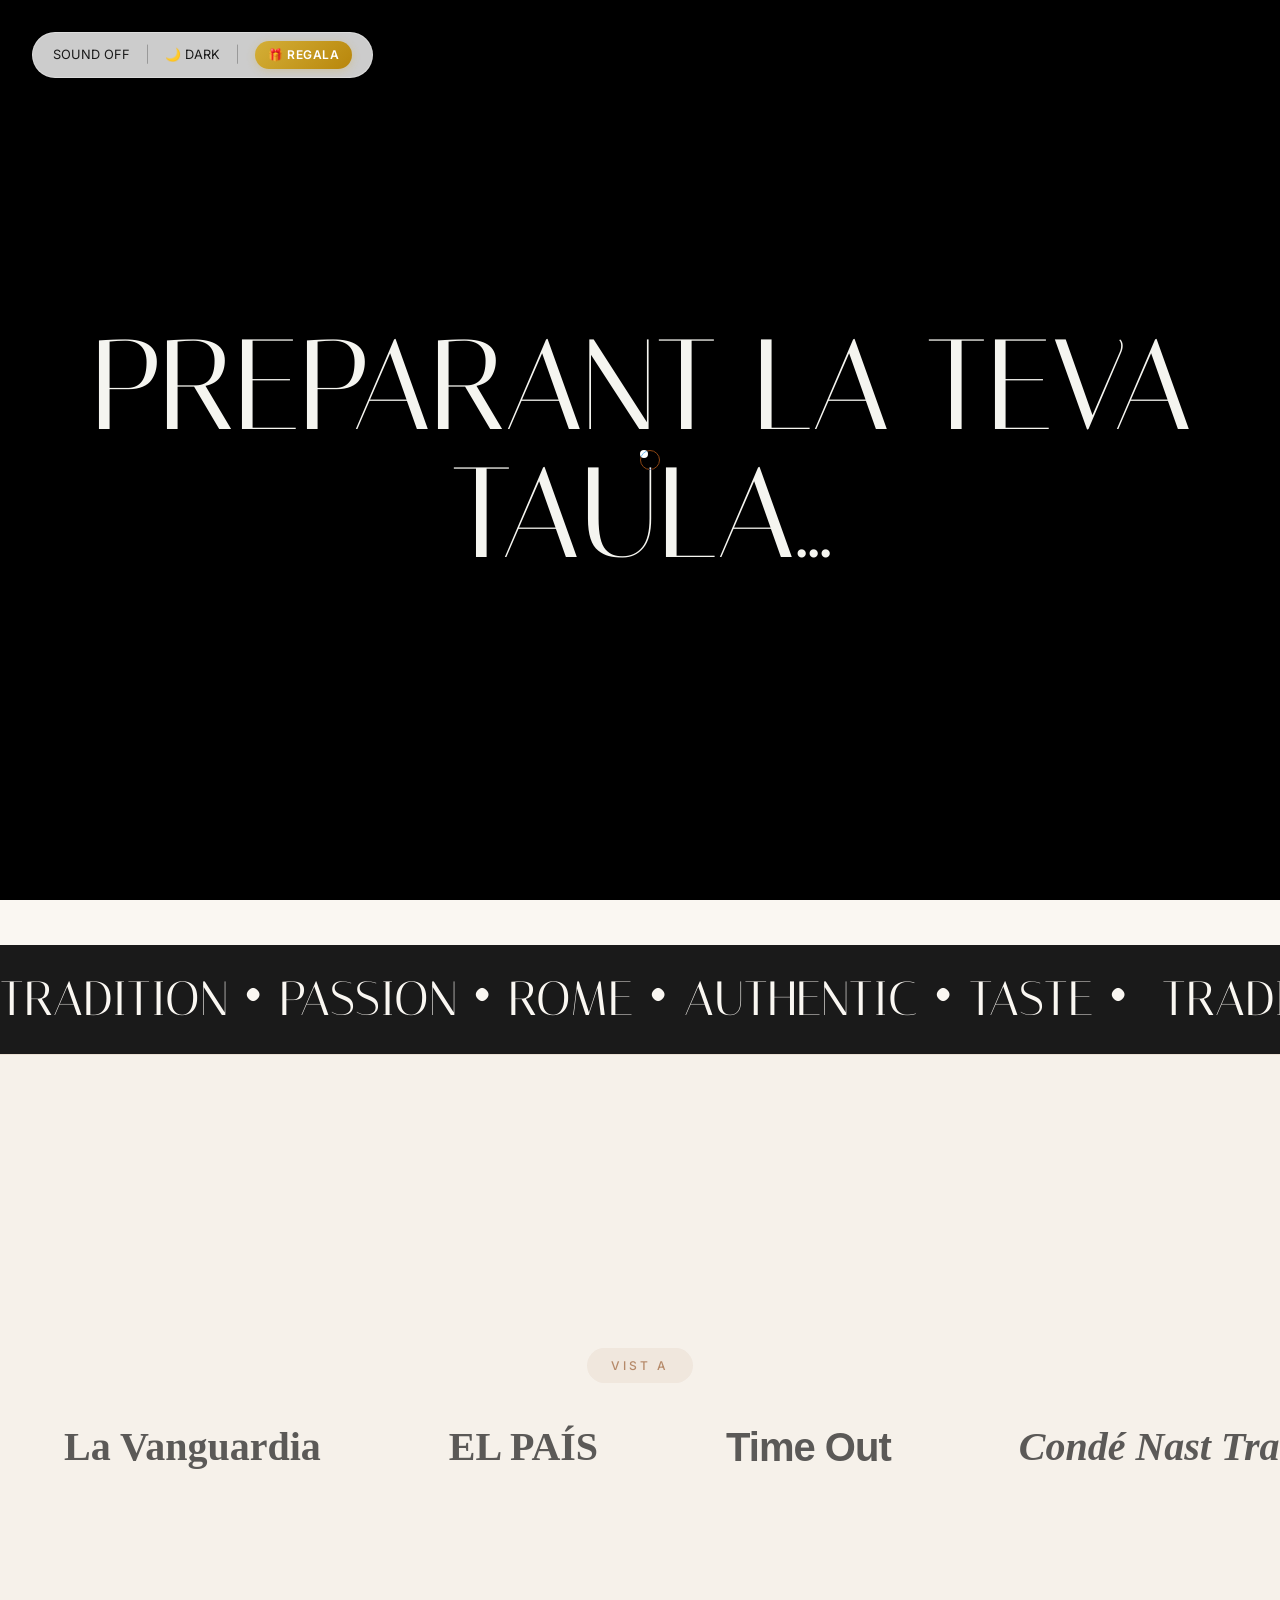
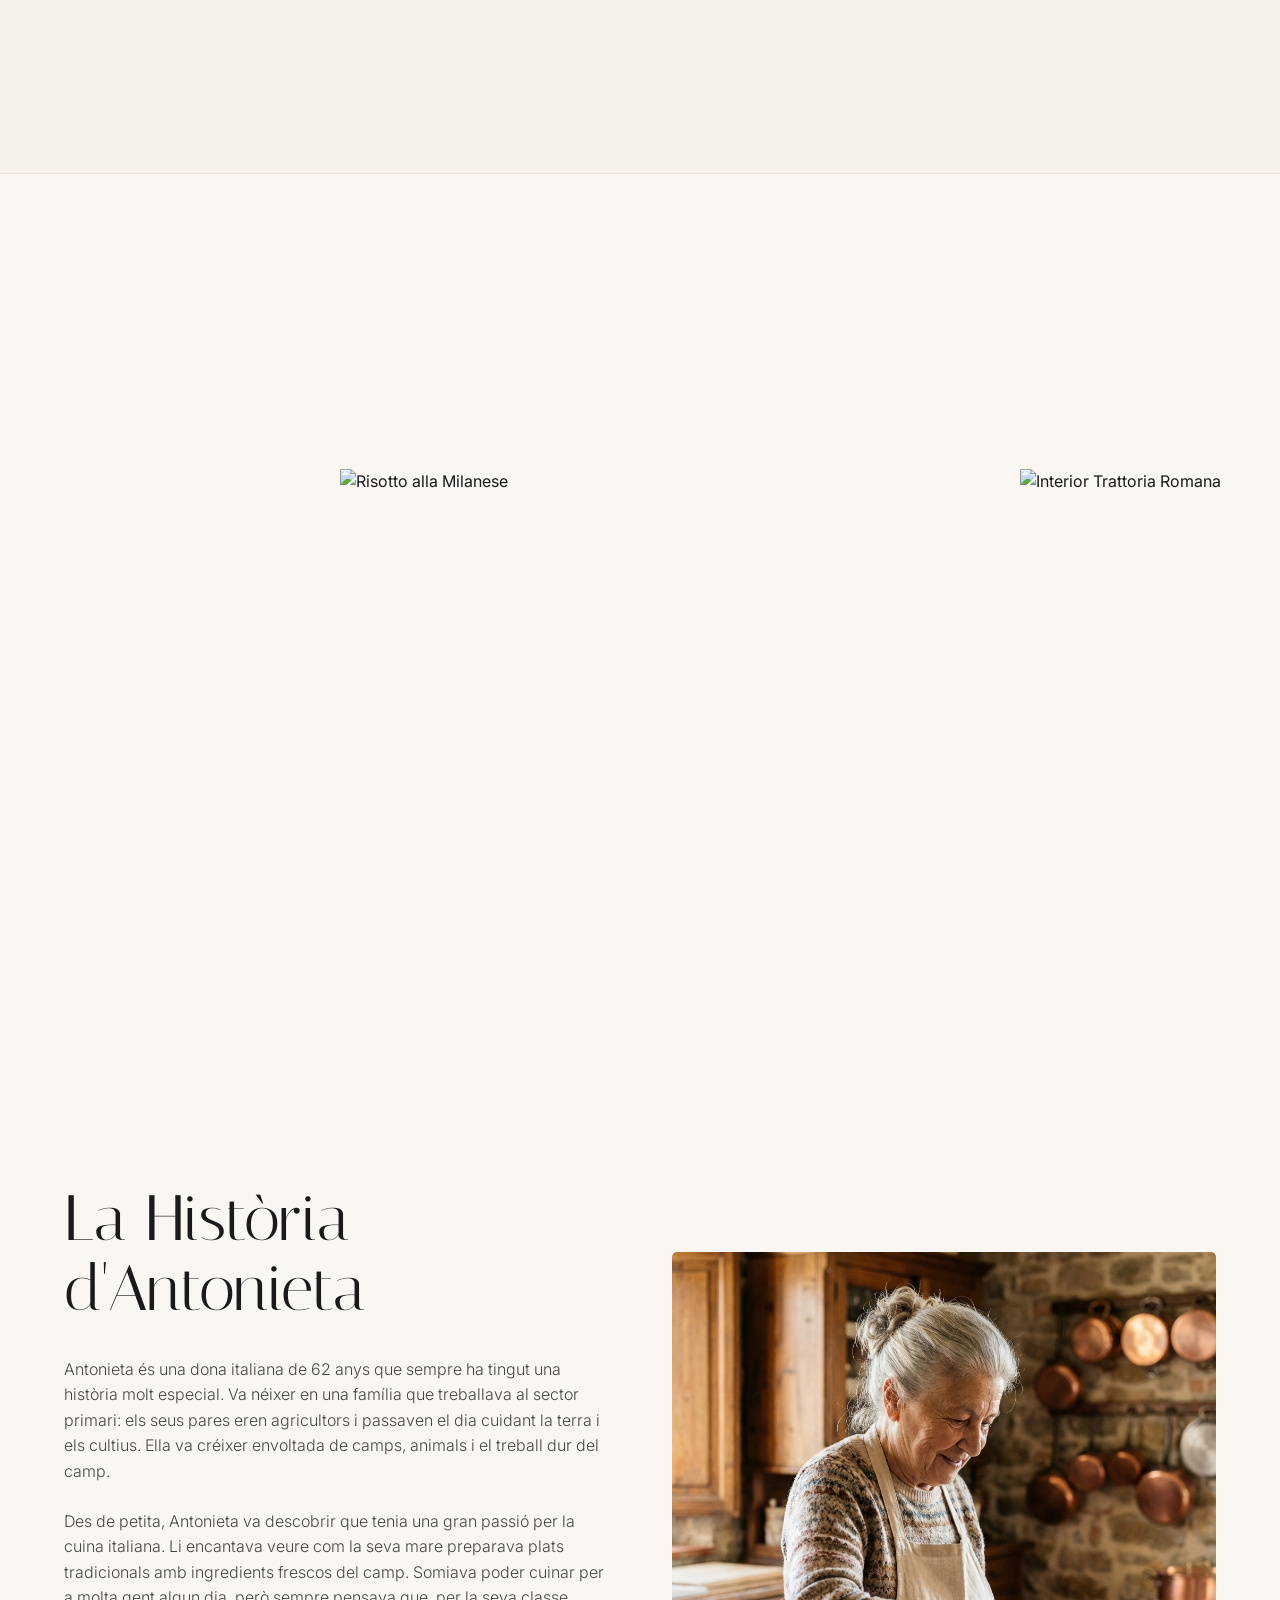
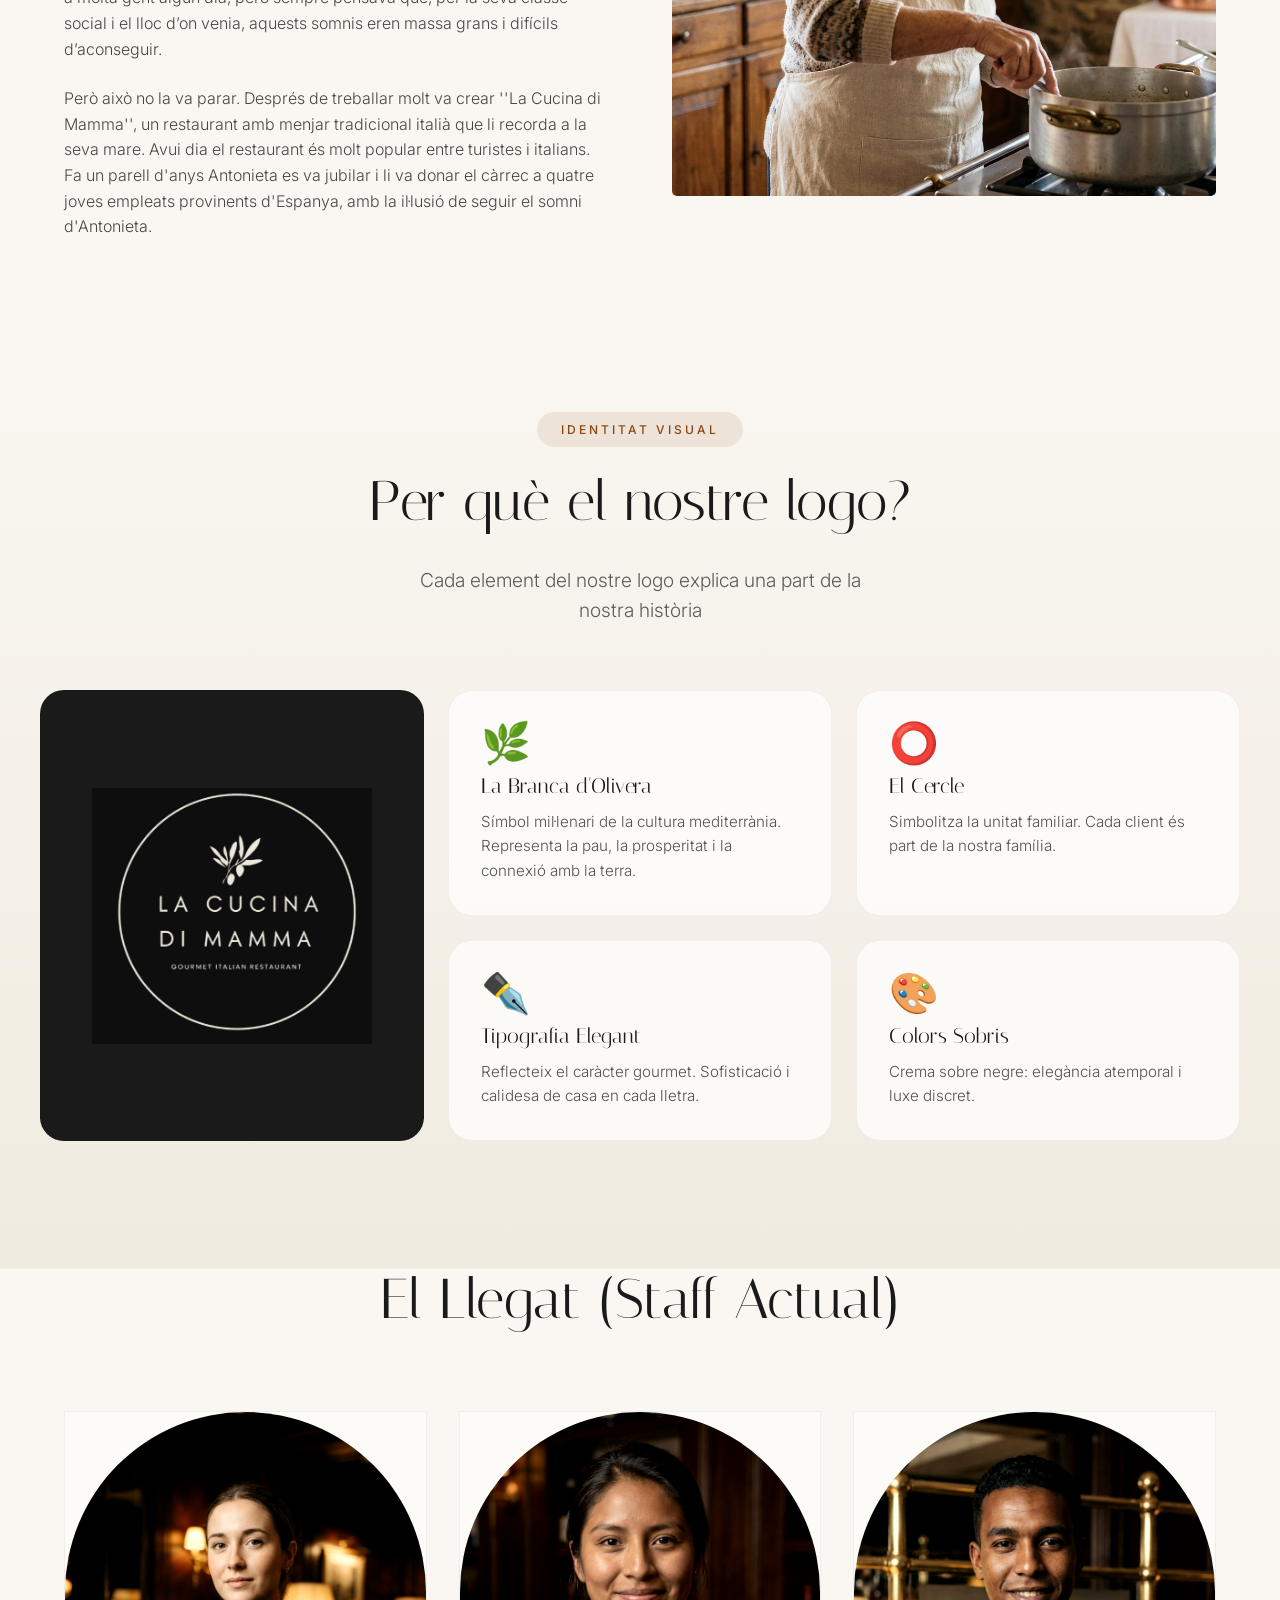
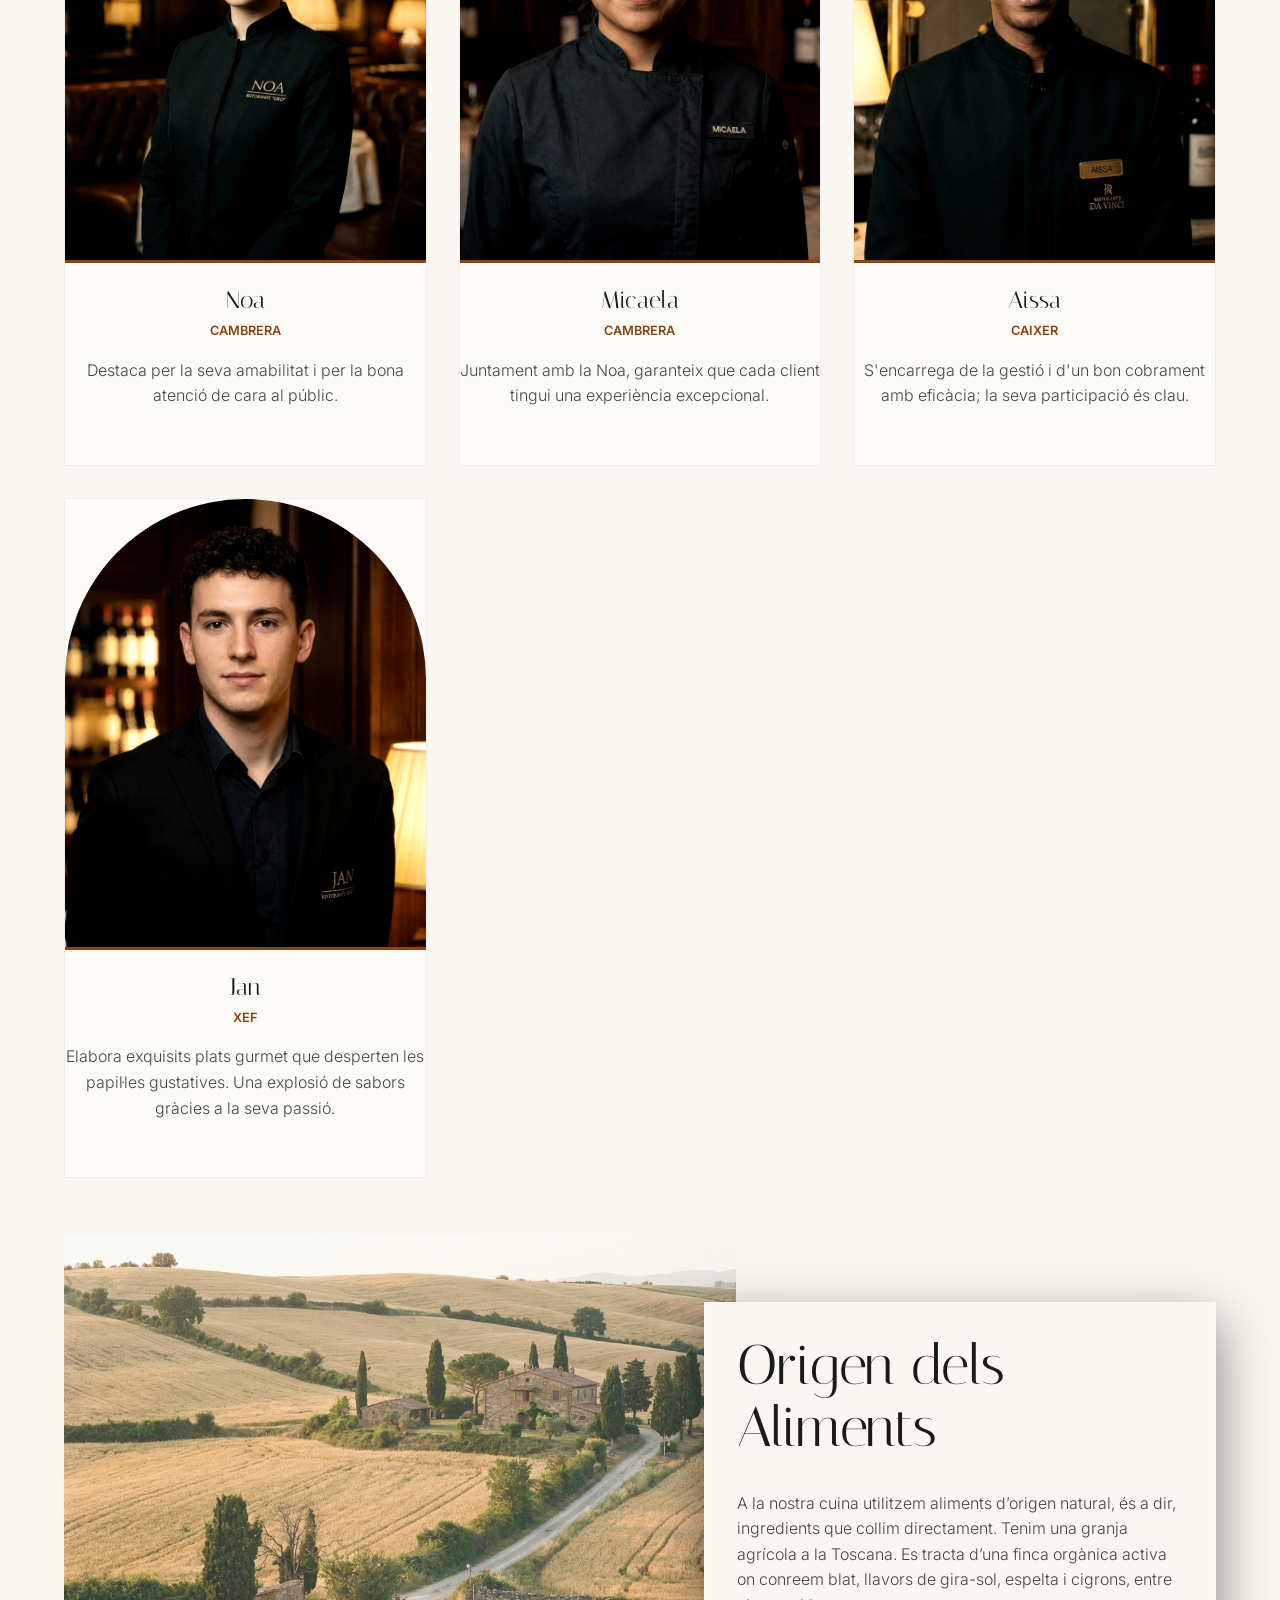
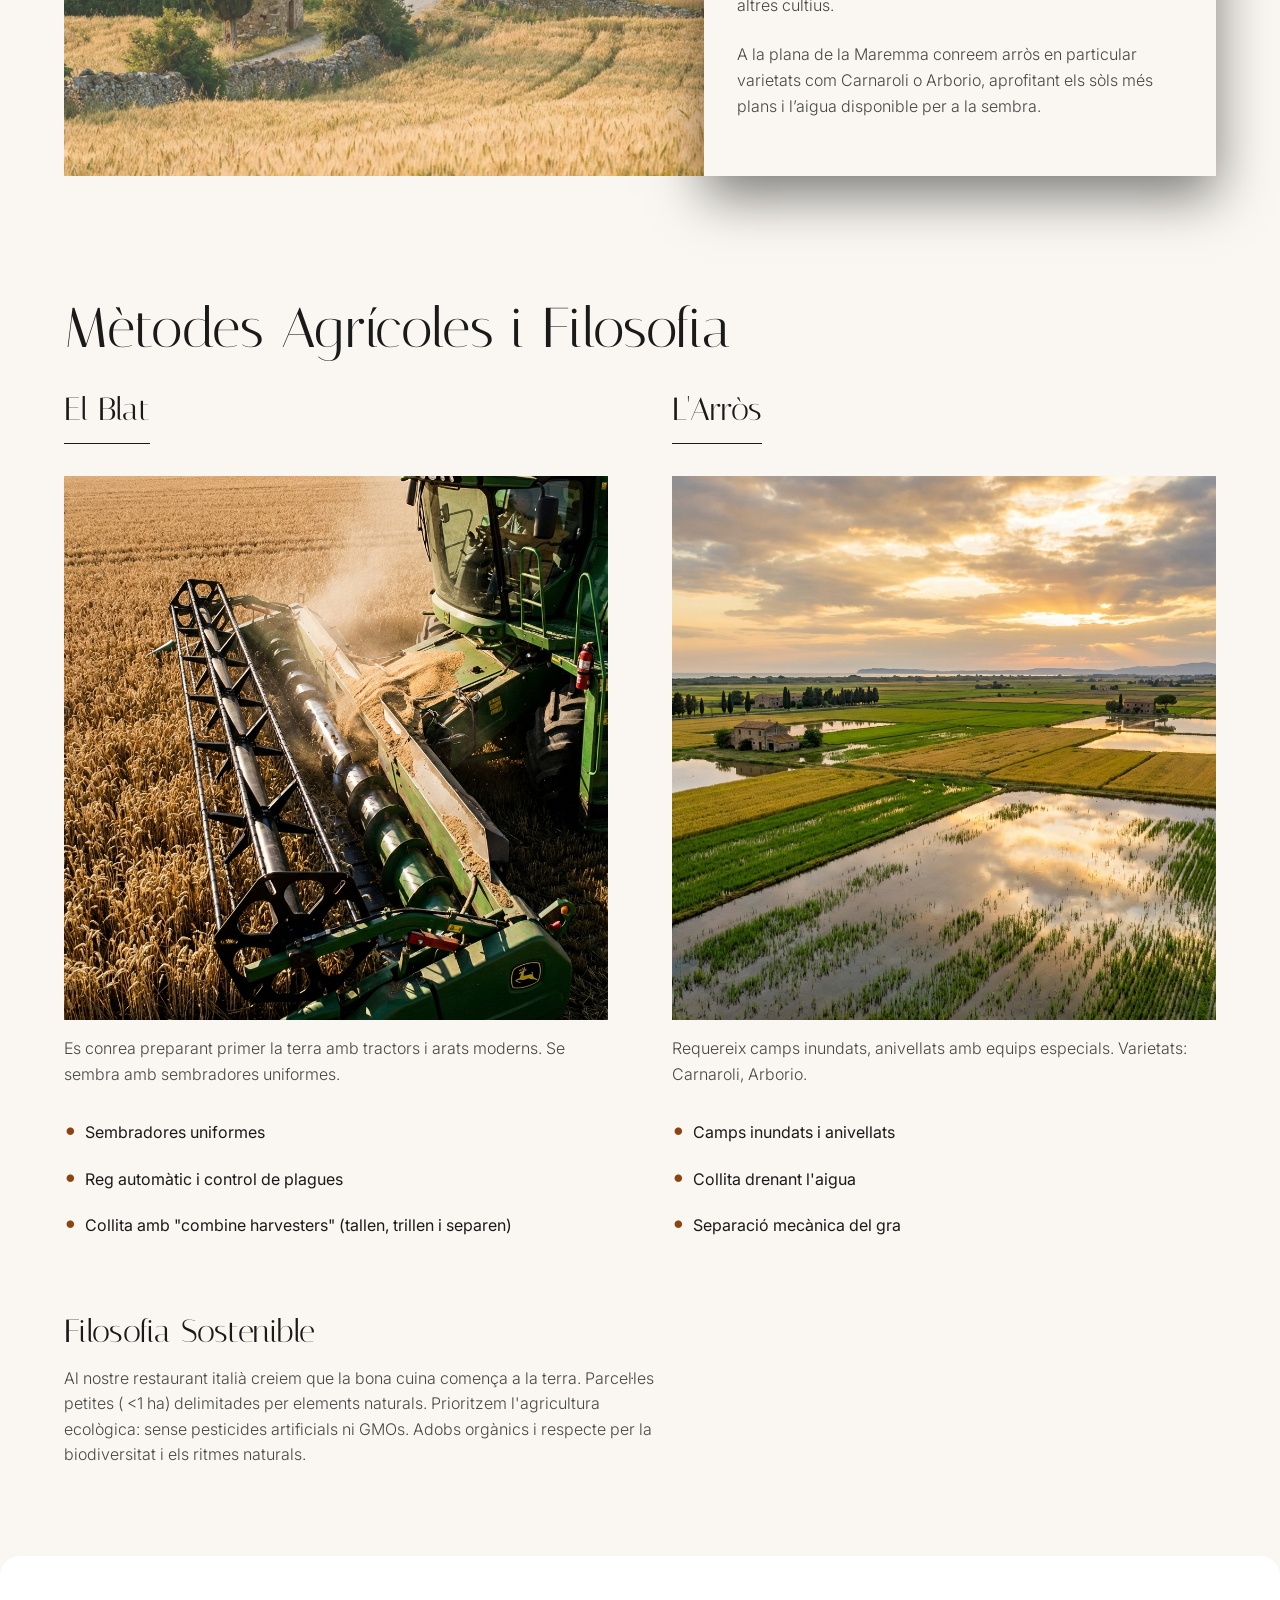
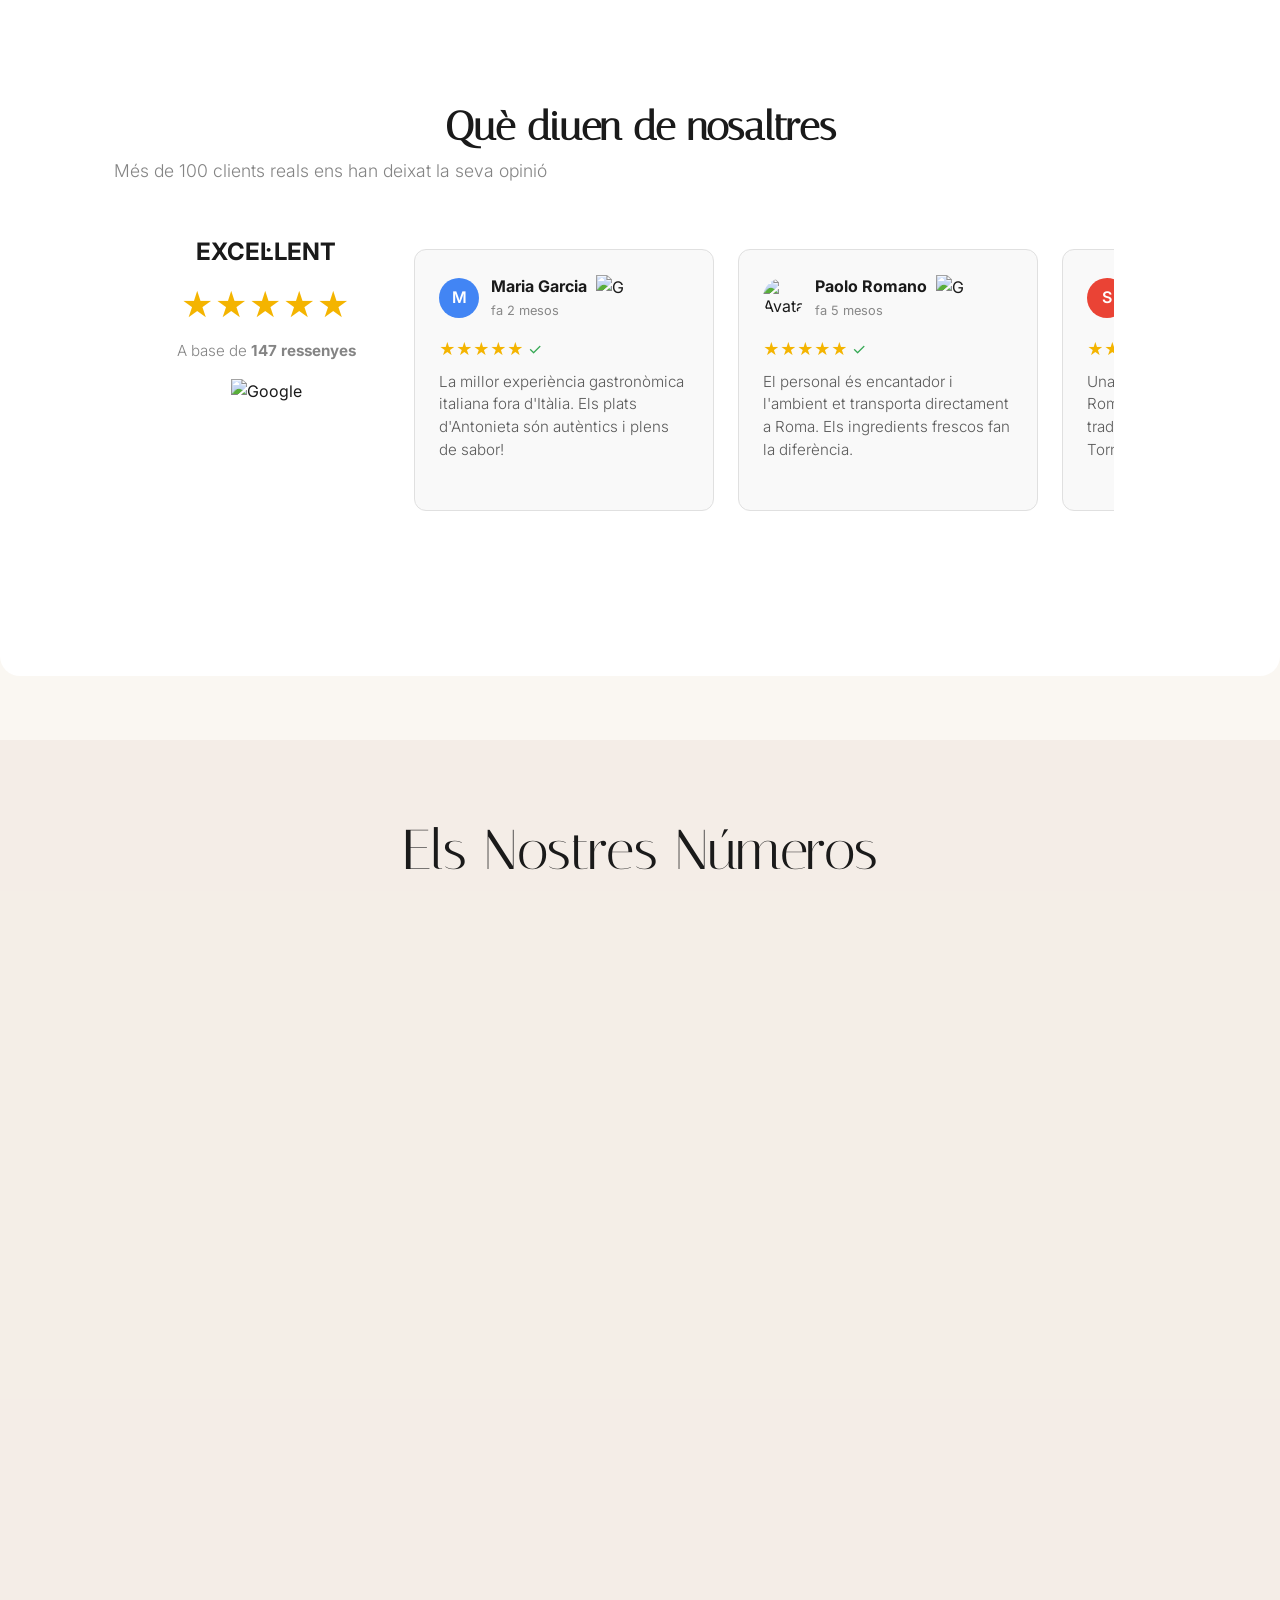
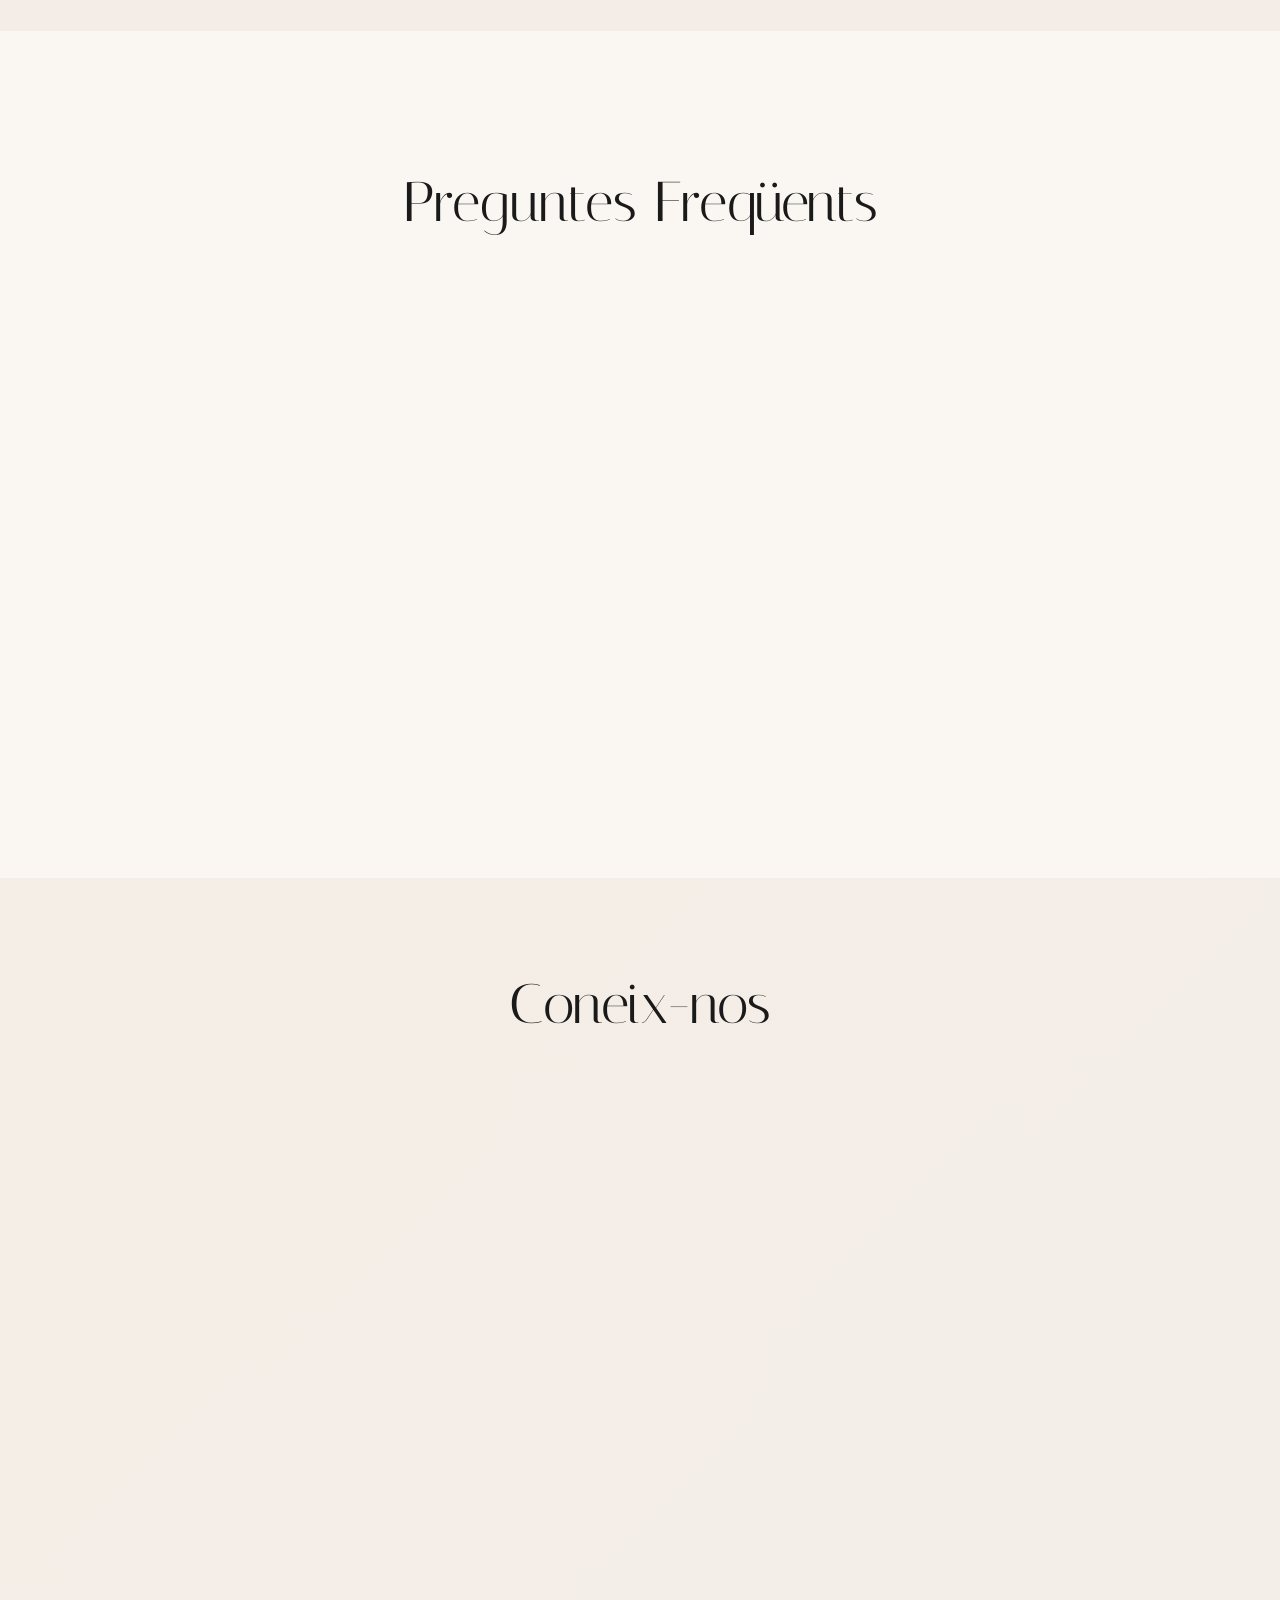
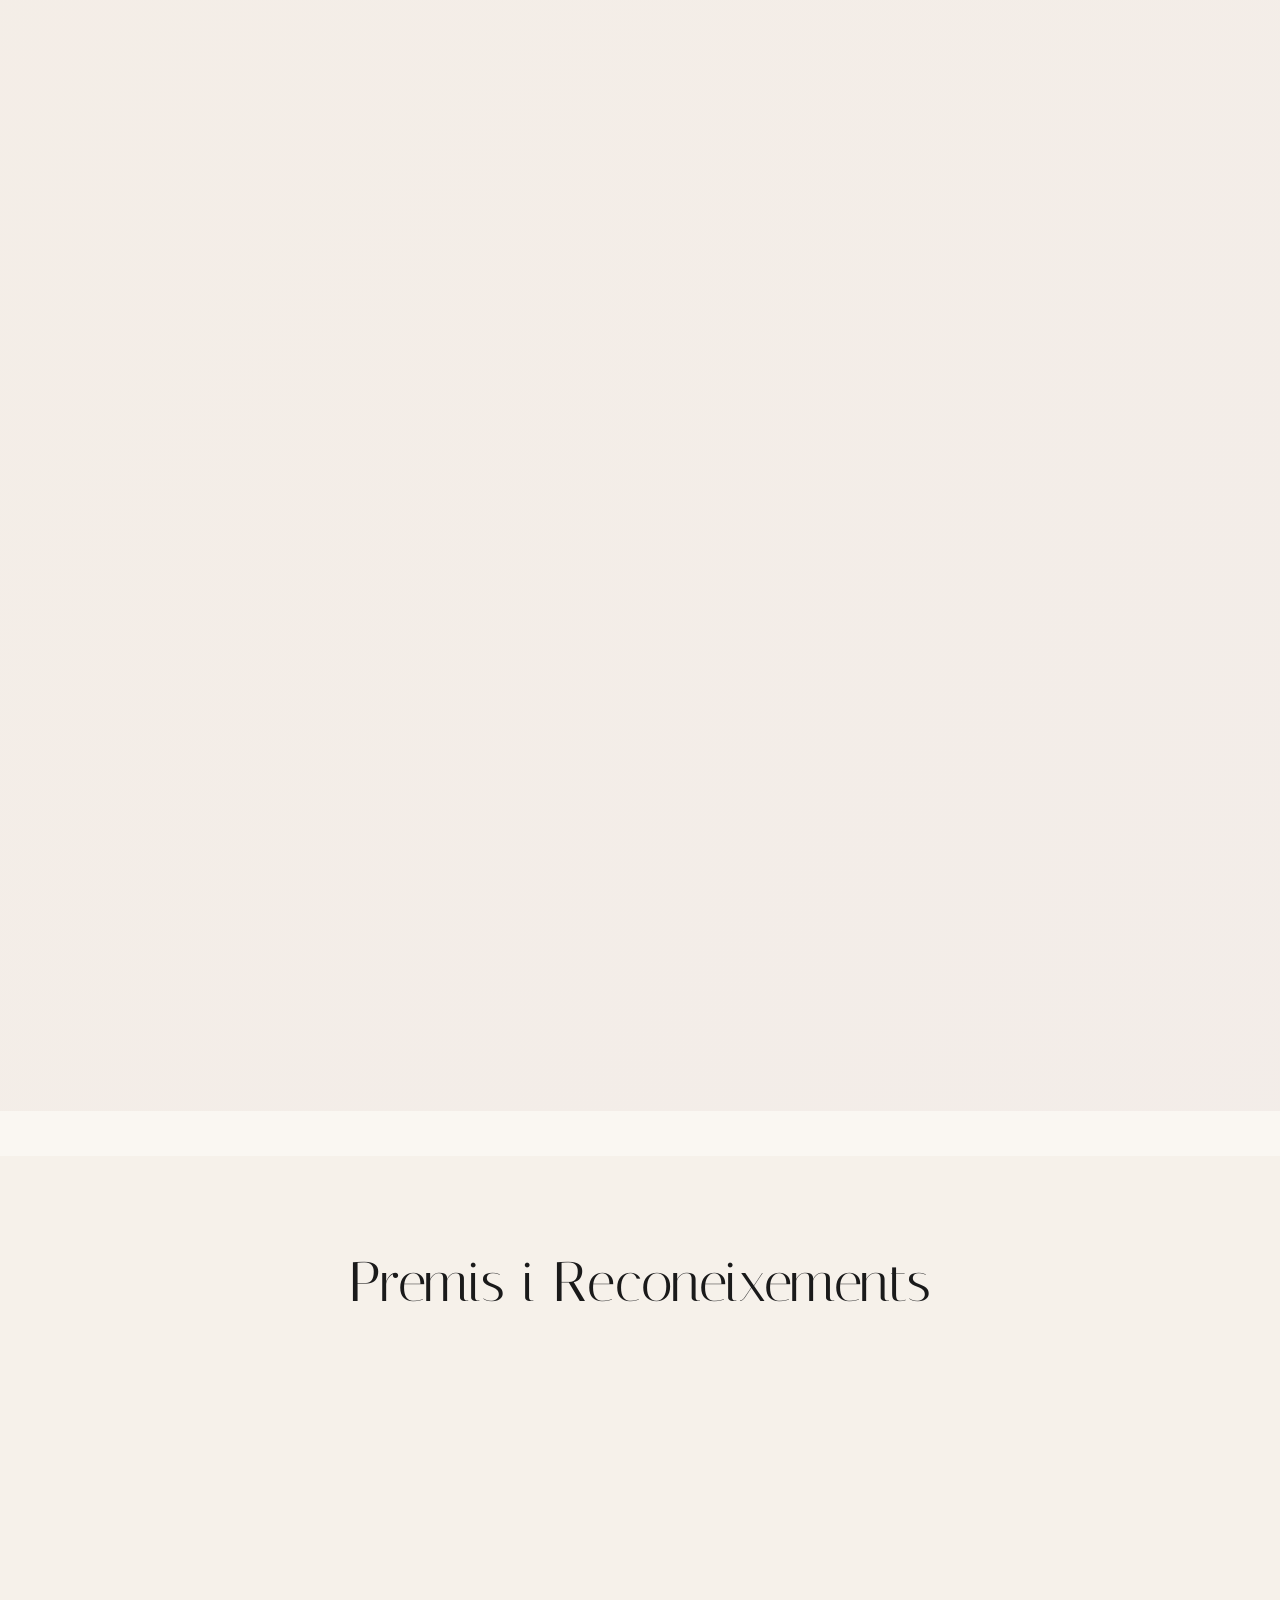
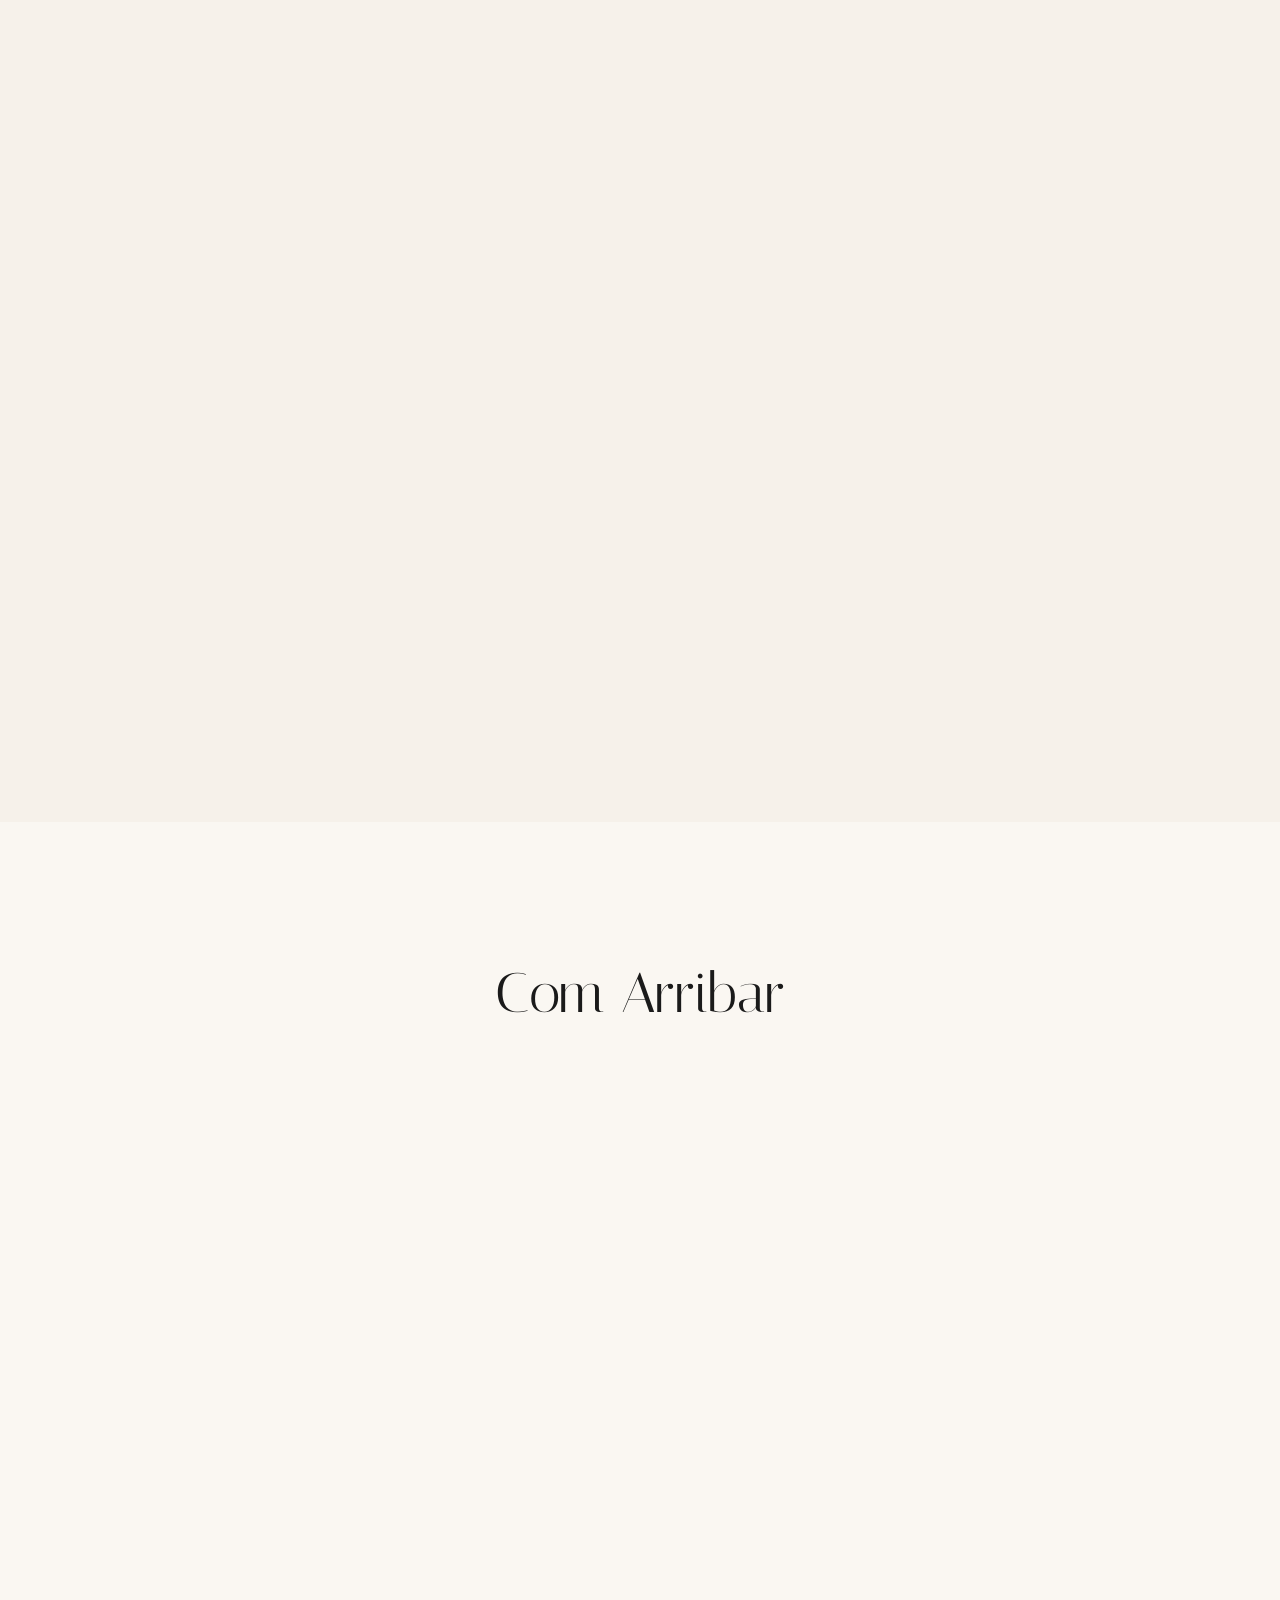
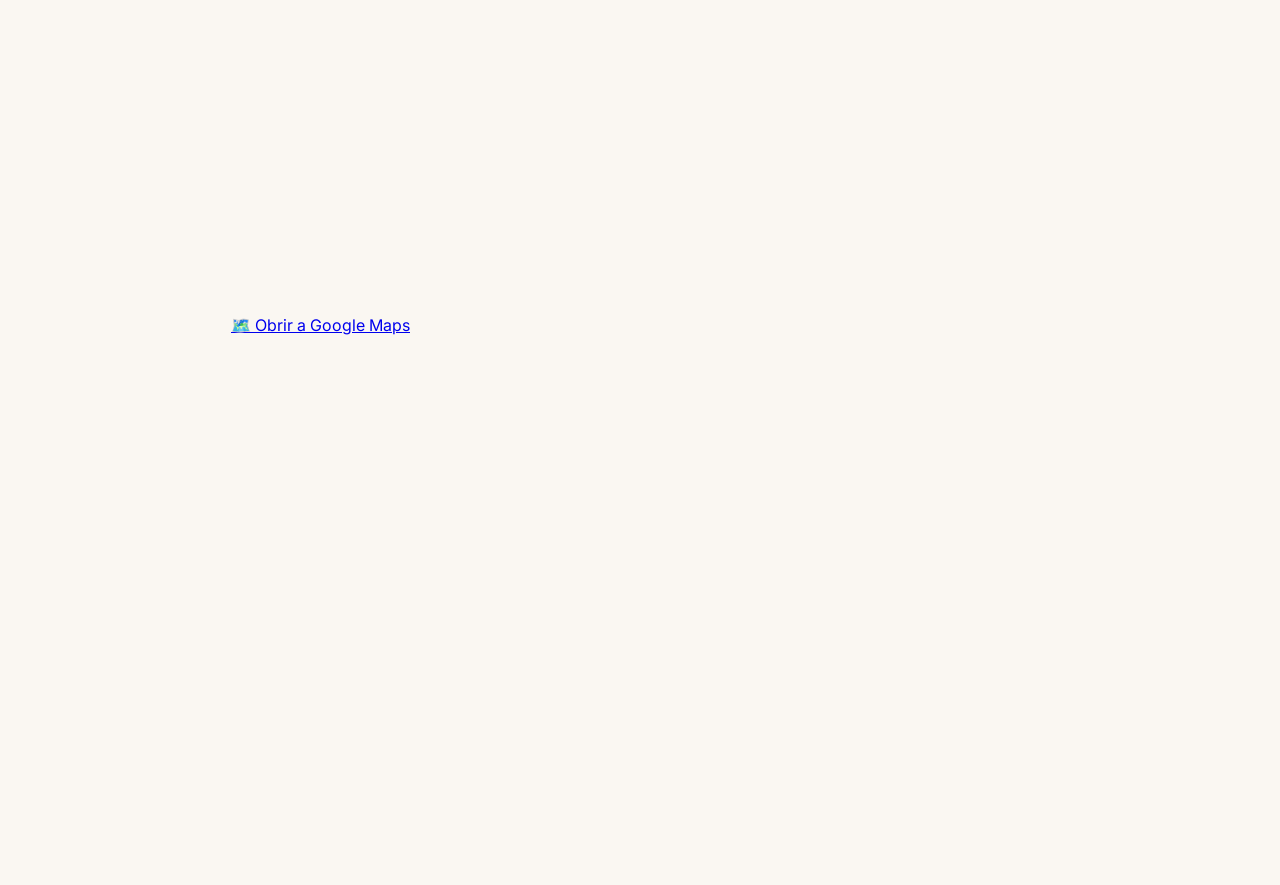
==== commit f000512e: "subida archivos actualizados" ====
--- a/index.html
+++ b/index.html
@@ -12,7 +12,7 @@
         rel="stylesheet">
     <!-- CSS -->
     <!-- CSS with Cache Busting -->
-    <link rel="stylesheet" href="style.css?v=2.2">
+    <link rel="stylesheet" href="style.css?v=2.6">
     <!-- SEO -->
     <meta name="description"
         content="La Cucina di Mamma és un restaurant italià situat al centre de Roma, on cada plat explica una història i cada aroma desperta un record.">
@@ -84,6 +84,7 @@
                 </div>
             </div>
 
+
             <!-- Accessibility -->
             <div class="setting-group">
                 <span class="setting-label">♿ Accessibilitat:</span>
@@ -94,25 +95,19 @@
                 </div>
             </div>
 
-            <!-- Music -->
-            <div class="setting-group">
-                <span class="setting-label">🎵 Música:</span>
-                <div class="setting-options">
-                    <button class="setting-btn music-btn" data-music="jazz">Jazz</button>
-                    <button class="setting-btn music-btn" data-music="classical">Clàssica</button>
-                    <button class="setting-btn music-btn active" data-music="none">🔇</button>
-                </div>
-            </div>
+
         </div>
     </div>
 
-    <!-- Controls Bar (Audio + Dark Mode) -->
+    <!-- Controls Bar (Audio + Dark Mode + Gift) -->
     <div class="controls-bar magnetic">
         <div class="audio-toggle">
             <span>SOUND OFF</span>
         </div>
         <div class="control-separator">|</div>
         <div class="dark-mode-toggle tooltip" data-tooltip="Dark Mode">🌙 DARK</div>
+        <div class="control-separator">|</div>
+        <button class="gift-btn" data-action="gift">🎁 REGALA</button>
     </div>
     <audio id="bg-audio" loop>
         <!-- User provided Vivaldi file -->
@@ -124,6 +119,62 @@
     <!-- 9. Back To Top -->
     <div class="back-to-top magnetic">↑</div>
 
+    <!-- AI Concierge Chat Widget -->
+    <div class="ai-chat-widget" id="ai-chat-widget">
+        <!-- Floating Button Trigger -->
+        <button class="ai-chat-trigger" id="ai-chat-trigger" aria-label="Obrir xat amb Antonieta">
+            <svg viewBox="0 0 24 24" fill="none" stroke="currentColor" stroke-width="1.5">
+                <path
+                    d="M8 12h.01M12 12h.01M16 12h.01M21 12c0 4.418-4.03 8-9 8a9.863 9.863 0 01-4.255-.949L3 20l1.395-3.72C3.512 15.042 3 13.574 3 12c0-4.418 4.03-8 9-8s9 3.582 9 8z"
+                    stroke-linecap="round" stroke-linejoin="round" />
+            </svg>
+            <span class="ai-chat-badge">1</span>
+        </button>
+
+        <!-- Chat Window -->
+        <div class="ai-chat-window" id="ai-chat-window">
+            <!-- Header -->
+            <div class="ai-chat-header">
+                <div class="ai-chat-avatar">
+                    <img src="assets/antonieta_portrait.png" alt="Antonieta" onerror="this.innerHTML='👩‍🍳'">
+                </div>
+                <div class="ai-chat-info">
+                    <span class="ai-chat-name">Antonieta</span>
+                    <span class="ai-chat-status">Concierge IA • En línia</span>
+                </div>
+                <button class="ai-chat-close" id="ai-chat-close" aria-label="Tancar xat">
+                    <svg viewBox="0 0 24 24" fill="none" stroke="currentColor" stroke-width="2">
+                        <path d="M6 18L18 6M6 6l12 12" stroke-linecap="round" stroke-linejoin="round" />
+                    </svg>
+                </button>
+            </div>
+
+            <!-- Messages Area -->
+            <div class="ai-chat-messages" id="ai-chat-messages">
+                <!-- Messages will be added here dynamically -->
+            </div>
+
+            <!-- Typing Indicator -->
+            <div class="ai-chat-typing" id="ai-chat-typing">
+                <div class="typing-dots">
+                    <span></span><span></span><span></span>
+                </div>
+                <span>Antonieta està escrivint...</span>
+            </div>
+
+            <!-- Input Area -->
+            <div class="ai-chat-input-area">
+                <input type="text" class="ai-chat-input" id="ai-chat-input" placeholder="Escriu el teu missatge..."
+                    autocomplete="off">
+                <button class="ai-chat-send" id="ai-chat-send" aria-label="Enviar">
+                    <svg viewBox="0 0 24 24" fill="currentColor">
+                        <path d="M2.01 21L23 12 2.01 3 2 10l15 2-15 2z" />
+                    </svg>
+                </button>
+            </div>
+        </div>
+    </div>
+
     <!-- 8. Scroll Percentage -->
     <div class="scroll-percentage">0%</div>
 
@@ -133,6 +184,8 @@
         <span class="nav-separator">|</span>
         <a href="reservations.html" class="top-nav-link magnetic">📞 RESERVA</a>
         <span class="nav-separator">|</span>
+        <a href="order.html" class="top-nav-link magnetic" style="color: var(--accent-color);">🛵 COMANDA</a>
+        <span class="nav-separator">|</span>
         <div class="menu-toggle magnetic"
             style="position: relative; top: auto; right: auto; display: flex; align-items: center; gap: 0.5rem; cursor: pointer;">
             <div class="hamburger-icon" style="display: flex; flex-direction: column; gap: 4px;">
@@ -163,10 +216,10 @@
                     🎁 OFERTA EXCLUSIVA
                 </div>
                 <h2 style="font-family: var(--font-display); font-size: 2rem; margin-bottom: 1rem; color: #1A1A1A;">
-                    20% de Descompte
+                    10€ de Descompte
                 </h2>
                 <p style="margin-bottom: 2rem; color: #666; font-size: 1rem; line-height: 1.6;">
-                    Subscriu-te i rebràs un <strong>20% de descompte</strong> en la teva pròxima visita, a més d'ofertes
+                    Subscriu-te i rebràs un <strong>descompte de 10€</strong> en la teva pròxima visita, a més d'ofertes
                     exclusives i esdeveniments especials
                 </p>
                 <form id="newsletter-form" style="display: flex; flex-direction: column; gap: 1rem;">
@@ -176,7 +229,7 @@
                         style="padding: 1rem; border: 1px solid #ddd; border-radius: 8px; font-size: 1rem; font-family: var(--font-body);">
                     <button type="submit"
                         style="padding: 1rem 2rem; background: linear-gradient(135deg, #8B4513 0%, #A0522D 100%); color: white; border: none; border-radius: 50px; font-size: 1rem; font-weight: 600; cursor: pointer; transition: transform 0.2s;">
-                        Vull el meu 20% 🎉
+                        Vull els meus 10€ 🎉
                     </button>
                 </form>
                 <p style="margin-top: 1.5rem; font-size: 0.85rem; color: #999; text-align: center;">
@@ -220,6 +273,21 @@
         <!-- Nav moved to overlay -->
     </header>
 
+    <!-- Promo Countdown Banner -->
+    <div class="promo-banner" id="promo-banner">
+        <div class="promo-content">
+            <span class="promo-icon">🍷</span>
+            <span class="promo-text">
+                <strong>OFERTA ESPECIAL:</strong> Fes una comanda i t'obsequiem amb una ampolla de vi!
+            </span>
+            <span class="promo-timer">
+                Acaba en: <span id="promo-countdown">00:00:00</span>
+            </span>
+            <a href="order.html" class="promo-cta">DEMANAR ARA →</a>
+        </div>
+        <button class="promo-close" id="promo-close" aria-label="Tancar">×</button>
+    </div>
+
     <main>
         <!-- Hero Section -->
         <section id="hero">
@@ -237,6 +305,81 @@
                 <span>TRADITION • PASSION • ROME • AUTHENTIC • TASTE • </span>
             </div>
         </div>
+
+        <!-- As Seen In (Press Section) - Auto-Scrolling Marquee -->
+        <section id="press" class="press-section gs-reveal" style="overflow: hidden; padding: 3rem 0;">
+            <div class="container">
+                <span class="section-label"
+                    style="display: block; text-align: center; margin-bottom: 2rem; opacity: 0.6;">VIST A</span>
+            </div>
+
+            <style>
+                @keyframes marquee-scroll {
+                    0% {
+                        transform: translateX(0);
+                    }
+
+                    100% {
+                        transform: translateX(-50%);
+                    }
+                }
+
+                .marquee-track {
+                    display: flex;
+                    animation: marquee-scroll 20s linear infinite;
+                    width: fit-content;
+                }
+
+                .marquee-track:hover {
+                    animation-play-state: paused;
+                }
+
+                .marquee-logo {
+                    flex-shrink: 0;
+                    padding: 0 4rem;
+                    font-size: 2.5rem;
+                    font-weight: 600;
+                    opacity: 0.7;
+                    transition: opacity 0.3s;
+                    white-space: nowrap;
+                }
+
+                .marquee-logo:hover {
+                    opacity: 1;
+                }
+            </style>
+
+            <div style="overflow: hidden;">
+                <div class="marquee-track">
+                    <!-- First set of logos -->
+                    <div class="marquee-logo" style="font-family: 'Georgia', serif;">La Vanguardia</div>
+                    <div class="marquee-logo" style="font-family: 'Times New Roman', serif; font-weight: bold;">EL PAÍS
+                    </div>
+                    <div class="marquee-logo"
+                        style="font-family: 'Helvetica', sans-serif; font-weight: 900; letter-spacing: -1px;">Time Out
+                    </div>
+                    <div class="marquee-logo" style="font-family: 'Didot', serif; font-style: italic;">Condé Nast
+                        Traveler</div>
+                    <div class="marquee-logo" style="font-family: 'Didot', serif; letter-spacing: 2px;">VOGUE</div>
+                    <div class="marquee-logo" style="font-family: 'Playfair Display', serif;">Forbes</div>
+                    <div class="marquee-logo" style="font-family: 'Helvetica', sans-serif; font-weight: 300;">The New
+                        York Times</div>
+                    <!-- Duplicated for seamless loop -->
+                    <div class="marquee-logo" style="font-family: 'Georgia', serif;">La Vanguardia</div>
+                    <div class="marquee-logo" style="font-family: 'Times New Roman', serif; font-weight: bold;">EL PAÍS
+                    </div>
+                    <div class="marquee-logo"
+                        style="font-family: 'Helvetica', sans-serif; font-weight: 900; letter-spacing: -1px;">Time Out
+                    </div>
+                    <div class="marquee-logo" style="font-family: 'Didot', serif; font-style: italic;">Condé Nast
+                        Traveler</div>
+                    <div class="marquee-logo" style="font-family: 'Didot', serif; letter-spacing: 2px;">VOGUE</div>
+                    <div class="marquee-logo" style="font-family: 'Playfair Display', serif;">Forbes</div>
+                    <div class="marquee-logo" style="font-family: 'Helvetica', sans-serif; font-weight: 300;">The New
+                        York Times</div>
+                </div>
+            </div>
+        </section>
 
         <!-- 7. Horizontal Scroll Gallery - Authentic Italian -->
         <section id="gallery" class="gallery-section">
@@ -427,85 +570,96 @@
             </div>
         </section>
 
-        <!-- Testimonials Section -->
-        <section id="testimonials" class="container" style="padding: 8rem 0;">
-            <h2 style="text-align: center; margin-bottom: 4rem;">Què diuen els nostres clients</h2>
-
-            <div class="testimonials-grid">
-                <div class="testimonial-card">
-                    <div class="stars">⭐⭐⭐⭐⭐</div>
-                    <p class="testimonial-text">"La millor experiència gastronòmica italiana fora d'Itàlia. Els plats
-                        d'Antonieta són autèntics i plens de sabor. Totalment recomanable!"</p>
-                    <div class="testimonial-author">
-                        <strong>Maria G.</strong>
-                        <span>Barcelona</span>
-                    </div>
-                </div>
-
-                <div class="testimonial-card">
-                    <div class="stars">⭐⭐⭐⭐⭐</div>
-                    <p class="testimonial-text">"El personal és encantador i l'ambient et transporta directament a Roma.
-                        Els ingredients frescos de la seva pròpia granja fan la diferència."</p>
-                    <div class="testimonial-author">
-                        <strong>Paolo R.</strong>
-                        <span>Milano</span>
-                    </div>
-                </div>
-
-                <div class="testimonial-card">
-                    <div class="stars">⭐⭐⭐⭐⭐</div>
-                    <p class="testimonial-text">"Una joia amagada al centre de Roma. La passió per la cuina tradicional
-                        es nota en cada plat. Tornarem segur!"</p>
-                    <div class="testimonial-author">
-                        <strong>Sophie L.</strong>
-                        <span>Paris</span>
-                    </div>
-                </div>
-            </div>
-        </section>
-
-        <!-- Timeline Section -->
-        <section id="historia-timeline" class="container" style="padding: 6rem 0;">
-            <h2 class="section-title" style="text-align: center; margin-bottom: 4rem;">La Nostra Història</h2>
-
-            <div class="timeline">
-                <div class="timeline-item" data-aos="fade-up">
-                    <div class="timeline-year">1962</div>
-                    <div class="timeline-content">
-                        <h3>🍝 Antonieta obre el restaurant</h3>
-                        <p>Amb un somni i les receptes de la seva àvia, Antonieta va obrir les portes de La Cucina di
-                            Mamma al cor de Roma.</p>
-                    </div>
-                </div>
-
-                <div class="timeline-item" data-aos="fade-up" data-aos-delay="100">
-                    <div class="timeline-year">1975</div>
-                    <div class="timeline-content">
-                        <h3>🏆 Primer premi gastronòmic</h3>
-                        <p>El nostre tiramisú tradicional guanya el premi "Dolce d'Oro" de Roma, posant-nos en el mapa
-                            culinari.</p>
-                    </div>
-                </div>
-
-                <div class="timeline-item" data-aos="fade-up" data-aos-delay="200">
-                    <div class="timeline-year">1990</div>
-                    <div class="timeline-content">
-                        <h3>🏠 Expansió del local</h3>
-                        <p>Doblem l'espai per acollir més famílies que volen experimentar l'autèntica cuina italiana.
-                        </p>
-                    </div>
-                </div>
-
-                <div class="timeline-item" data-aos="fade-up" data-aos-delay="300">
-                    <div class="timeline-year">2020</div>
-                    <div class="timeline-content">
-                        <h3>👨‍👩‍👧 Tradició de 3 generacions</h3>
-                        <p>La neta d'Antonieta, Sofia, es converteix en chef executiva, continuant l'herència familiar
-                            amb orgull.</p>
-                    </div>
-                </div>
-            </div>
-        </section>
+        <!-- Google Reviews Section -->
+        <section id="google-reviews" class="container"
+            style="padding: 6rem 0; background: #fff; border-radius: 20px; margin: 4rem auto;">
+            <h2 style="text-align: center; margin-bottom: 0.5rem; font-size: 2.5rem; color: #1a1a1a; font-weight: 700;">
+                Què diuen de nosaltres
+            </h2>
+            <p style="text-align: center; color: #666; margin-bottom: 3rem; font-size: 1.1rem;">
+                Més de 100 clients reals ens han deixat la seva opinió
+            </p>
+
+            <div style="display: flex; flex-wrap: wrap; gap: 3rem; justify-content: center; align-items: flex-start;">
+                <!-- Google Badge -->
+                <div style="text-align: center; min-width: 200px;">
+                    <div style="font-size: 1.5rem; font-weight: 700; color: #1a1a1a; margin-bottom: 0.5rem;">EXCEL·LENT
+                    </div>
+                    <div style="font-size: 2rem; color: #f4b400; letter-spacing: 2px;">★★★★★</div>
+                    <p style="color: #666; font-size: 0.95rem; margin: 0.5rem 0;">A base de <strong>147
+                            ressenyes</strong></p>
+                    <img src="https://www.google.com/images/branding/googlelogo/2x/googlelogo_color_92x30dp.png"
+                        alt="Google" style="height: 30px; margin-top: 0.5rem;">
+                </div>
+
+                <!-- Review Cards Carousel -->
+                <div class="reviews-carousel"
+                    style="display: flex; gap: 1.5rem; overflow-x: auto; max-width: 700px; padding: 1rem 0; scroll-snap-type: x mandatory;">
+
+                    <!-- Review 1 -->
+                    <div class="review-card"
+                        style="min-width: 300px; background: #f9f9f9; border-radius: 12px; padding: 1.5rem; border: 1px solid #e0e0e0; scroll-snap-align: start;">
+                        <div style="display: flex; align-items: center; gap: 0.75rem; margin-bottom: 1rem;">
+                            <div
+                                style="width: 40px; height: 40px; border-radius: 50%; background: #4285f4; color: white; display: flex; align-items: center; justify-content: center; font-weight: 600;">
+                                M</div>
+                            <div>
+                                <strong style="color: #1a1a1a;">Maria Garcia</strong>
+                                <img src="https://www.google.com/favicon.ico" alt="G"
+                                    style="height: 14px; margin-left: 5px; vertical-align: middle;">
+                                <div style="font-size: 0.8rem; color: #888;">fa 2 mesos</div>
+                            </div>
+                        </div>
+                        <div style="color: #f4b400; margin-bottom: 0.5rem;">★★★★★ <span style="color: #34a853;">✓</span>
+                        </div>
+                        <p style="color: #333; font-size: 0.95rem; line-height: 1.5;">La millor experiència gastronòmica
+                            italiana fora d'Itàlia. Els plats d'Antonieta són autèntics i plens de sabor!</p>
+                    </div>
+
+                    <!-- Review 2 -->
+                    <div class="review-card"
+                        style="min-width: 300px; background: #f9f9f9; border-radius: 12px; padding: 1.5rem; border: 1px solid #e0e0e0; scroll-snap-align: start;">
+                        <div style="display: flex; align-items: center; gap: 0.75rem; margin-bottom: 1rem;">
+                            <img src="https://lh3.googleusercontent.com/a/default-user=s40-c" alt="Avatar"
+                                style="width: 40px; height: 40px; border-radius: 50%;">
+                            <div>
+                                <strong style="color: #1a1a1a;">Paolo Romano</strong>
+                                <img src="https://www.google.com/favicon.ico" alt="G"
+                                    style="height: 14px; margin-left: 5px; vertical-align: middle;">
+                                <div style="font-size: 0.8rem; color: #888;">fa 5 mesos</div>
+                            </div>
+                        </div>
+                        <div style="color: #f4b400; margin-bottom: 0.5rem;">★★★★★ <span style="color: #34a853;">✓</span>
+                        </div>
+                        <p style="color: #333; font-size: 0.95rem; line-height: 1.5;">El personal és encantador i
+                            l'ambient et transporta directament a Roma. Els ingredients frescos fan la diferència.</p>
+                    </div>
+
+                    <!-- Review 3 -->
+                    <div class="review-card"
+                        style="min-width: 300px; background: #f9f9f9; border-radius: 12px; padding: 1.5rem; border: 1px solid #e0e0e0; scroll-snap-align: start;">
+                        <div style="display: flex; align-items: center; gap: 0.75rem; margin-bottom: 1rem;">
+                            <div
+                                style="width: 40px; height: 40px; border-radius: 50%; background: #ea4335; color: white; display: flex; align-items: center; justify-content: center; font-weight: 600;">
+                                S</div>
+                            <div>
+                                <strong style="color: #1a1a1a;">Sophie Laurent</strong>
+                                <img src="https://www.google.com/favicon.ico" alt="G"
+                                    style="height: 14px; margin-left: 5px; vertical-align: middle;">
+                                <div style="font-size: 0.8rem; color: #888;">fa 8 mesos</div>
+                            </div>
+                        </div>
+                        <div style="color: #f4b400; margin-bottom: 0.5rem;">★★★★★ <span style="color: #34a853;">✓</span>
+                        </div>
+                        <p style="color: #333; font-size: 0.95rem; line-height: 1.5;">Una joia amagada al centre de
+                            Roma. La passió per la cuina tradicional es nota en cada plat. Tornarem segur!</p>
+                    </div>
+
+                </div>
+            </div>
+        </section>
+
+
 
         <!-- Stats Section with Live Counter -->
         <section id="estadistiques" class="stats-section" style="padding: 5rem 0; background: rgba(139, 69, 19, 0.05);">
@@ -652,34 +806,7 @@
             </div>
         </section>
 
-        <!-- Before/After Slider -->
-        <section id="evolucion" class="slider-section" style="padding: 6rem 0;">
-            <div class="container">
-                <h2 class="section-title" style="text-align: center; margin-bottom: 2rem;">La Nostra Evolució</h2>
-                <p style="text-align: center; margin-bottom: 3rem; opacity: 0.8;">Desliza per veure com hem crescut des
-                    de 1962</p>
-
-                <div class="before-after-slider">
-                    <div class="slider-container">
-                        <img src="https://images.unsplash.com/photo-1517248135467-4c7edcad34c4?w=800&h=600&fit=crop&blend=000&sat=-100"
-                            alt="Restaurant 1962" class="before-image">
-                        <img src="https://images.unsplash.com/photo-1517248135467-4c7edcad34c4?w=800&h=600&fit=crop"
-                            alt="Restaurant 2024" class="after-image">
-                        <div class="slider-handle">
-                            <div class="slider-button">⟷</div>
-                        </div>
-                        <div class="slider-label left">1962</div>
-                        <div class="slider-label right">2024</div>
-                    </div>
-                </div>
-
-                <div style="text-align: center; margin-top: 2rem;">
-                    <p style="font-style: italic; opacity: 0.8;">
-                        De un petit local familiar a un referent de la cuina italiana a Roma
-                    </p>
-                </div>
-            </div>
-        </section>
+
 
         <!-- Awards Section -->
         <section id="premios" class="awards-section" style="padding: 6rem 0; background: rgba(139, 69, 19, 0.03);">
@@ -793,9 +920,12 @@
             <div class="reservation-cta" style="text-align: center; margin-bottom: 3rem;">
                 <h2 style="margin-bottom: 1rem; font-size: 2rem; font-weight: 400;">Reserva la teva taula</h2>
                 <p style="margin-bottom: 2rem; font-size: 1rem; opacity: 0.8;">Viu l'experiència autèntica italiana</p>
-                <a href="reservations.html" class="btn-reservation">
-                    Reservar
-                </a>
+                <div style="display: flex; gap: 1rem; justify-content: center;">
+                    <a href="reservations.html" class="btn-reservation">Reservar Taula</a>
+                    <button onclick="openReferralModal()" class="btn-reservation"
+                        style="background: transparent; border: 1px solid var(--accent-color); color: var(--accent-color);">🎁
+                        Guanya 10€</button>
+                </div>
             </div>
 
             <!-- Info + Mapa en una sola columna centrada -->
@@ -812,7 +942,7 @@
                         @lacucina_dimamma</a>
                     <a href="#" id="open-newsletter-btn"
                         style="color: #F5F5F0; text-decoration: none; font-size: 1rem; opacity: 0.9; transition: opacity 0.3s;">📧
-                        Newsletter (20% OFF)</a>
+                        Newsletter (10€ OFF)</a>
                 </div>
 
                 <!-- Mapa centrado -->
@@ -849,6 +979,33 @@
     <script src="https://cdnjs.cloudflare.com/ajax/libs/gsap/3.12.2/gsap.min.js"></script>
     <script src="https://cdnjs.cloudflare.com/ajax/libs/gsap/3.12.2/ScrollTrigger.min.js"></script>
     <script src="script.js"></script>
+    <!-- Referral Modal -->
+    <div id="referral-modal" class="newsletter-modal" style="display: none; z-index: 10001;">
+        <div class="newsletter-content" style="text-align: center; max-width: 500px;">
+            <button class="newsletter-close" onclick="closeReferralModal()">&times;</button>
+            <div style="font-size: 3rem; margin-bottom: 1rem;">💸</div>
+            <h2 style="font-family: var(--font-display); font-size: 2rem; color: #1A1A1A; margin-bottom: 1rem;">Guanya
+                10€</h2>
+            <p style="color: #666; margin-bottom: 2rem;">Comparteix aquest enllaç amb amics. Si reserven, tu guanyes 10€
+                i ells 10€ de descompte.</p>
+
+            <div
+                style="background: #f5f5f5; padding: 1rem; border-radius: 8px; display: flex; align-items: center; gap: 0.5rem; margin-bottom: 1.5rem;">
+                <input type="text" id="referral-link" value="https://lacucinadimamma.com/ref/USER123" readonly
+                    style="width: 100%; border: none; background: transparent; color: #333; font-family: monospace;">
+                <button onclick="copyReferralLink()"
+                    style="background: #ddd; border: none; padding: 0.5rem; border-radius: 4px; cursor: pointer;">📋</button>
+            </div>
+
+            <div style="display: flex; gap: 1rem; justify-content: center;">
+                <button onclick="shareWhatsapp()"
+                    style="background: #25D366; color: white; border: none; padding: 0.8rem 1.5rem; border-radius: 50px; font-weight: 600; cursor: pointer;">WhatsApp</button>
+                <button onclick="shareTelegram()"
+                    style="background: #0088cc; color: white; border: none; padding: 0.8rem 1.5rem; border-radius: 50px; font-weight: 600; cursor: pointer;">Telegram</button>
+            </div>
+        </div>
+    </div>
+
 </body>
 
 </html>
--- a/style.css
+++ b/style.css
@@ -3798,4 +3798,1923 @@
     color: black !important;
     /* Black text on active button for contrast */
     font-weight: 700 !important;
+}
+
+/* ============================================
+   TIMELINE STYLES (Horizontal with Square Cards)
+   ============================================ */
+.timeline {
+    display: flex;
+    gap: 2rem;
+    overflow-x: auto;
+    padding: 2rem 1rem 3rem;
+    scroll-snap-type: x mandatory;
+    scrollbar-width: thin;
+    scrollbar-color: var(--accent-color) transparent;
+}
+
+.timeline::-webkit-scrollbar {
+    height: 6px;
+}
+
+.timeline::-webkit-scrollbar-track {
+    background: rgba(0, 0, 0, 0.05);
+    border-radius: 3px;
+}
+
+.timeline::-webkit-scrollbar-thumb {
+    background: var(--accent-color);
+    border-radius: 3px;
+}
+
+.timeline-item {
+    flex: 0 0 auto;
+    width: 280px;
+    scroll-snap-align: start;
+    text-align: center;
+}
+
+/* Year styling */
+.timeline-year {
+    font-family: var(--font-display);
+    font-size: 2.5rem;
+    font-weight: 400;
+    color: var(--accent-color);
+    opacity: 0.5;
+    line-height: 1;
+    margin-bottom: 1rem;
+    transition: opacity 0.3s ease;
+}
+
+.timeline-item:hover .timeline-year {
+    opacity: 0.8;
+}
+
+/* Content Card - Square */
+.timeline-content {
+    background: rgba(255, 255, 255, 0.95);
+    padding: 1.5rem;
+    border-radius: 16px;
+    border: 1px solid rgba(139, 69, 19, 0.12);
+    box-shadow: 0 4px 20px rgba(0, 0, 0, 0.06);
+    transition: all 0.3s ease;
+    aspect-ratio: 1 / 1;
+    display: flex;
+    flex-direction: column;
+    justify-content: center;
+    align-items: center;
+    text-align: center;
+}
+
+.timeline-content h3 {
+    font-family: var(--font-display);
+    color: var(--text-color);
+    margin-bottom: 0.75rem;
+    font-size: 1.3rem;
+}
+
+.timeline-content p {
+    font-size: 0.9rem;
+    color: var(--text-color);
+    opacity: 0.75;
+    line-height: 1.5;
+    margin-bottom: 0;
+}
+
+.timeline-item:hover .timeline-content {
+    transform: translateY(-5px) scale(1.02);
+    box-shadow: 0 12px 40px rgba(139, 69, 19, 0.18);
+    border-color: var(--accent-color);
+}
+
+/* Remove dots for horizontal layout */
+.timeline-item::after {
+    display: none;
+}
+
+/* Mobile - smaller cards */
+@media (max-width: 768px) {
+    .timeline {
+        gap: 1rem;
+        padding: 1rem 0.5rem 2rem;
+    }
+
+    .timeline-item {
+        width: 220px;
+    }
+
+    .timeline-year {
+        font-size: 2rem;
+    }
+
+    .timeline-content {
+        padding: 1.25rem;
+    }
+
+    .timeline-content h3 {
+        font-size: 1.1rem;
+    }
+
+    .timeline-content p {
+        font-size: 0.85rem;
+    }
+}
+
+/* ============================================
+   DISH MODAL (2026 Modern Style)
+   ============================================ */
+.dish-modal {
+    position: fixed;
+    top: 0;
+    left: 0;
+    width: 100%;
+    height: 100%;
+    z-index: 50000;
+    display: none;
+    align-items: center;
+    justify-content: center;
+    padding: 1rem;
+}
+
+.dish-modal.active {
+    display: flex;
+}
+
+.dish-modal-backdrop {
+    position: absolute;
+    top: 0;
+    left: 0;
+    width: 100%;
+    height: 100%;
+    background: rgba(0, 0, 0, 0.6);
+    backdrop-filter: blur(8px);
+    -webkit-backdrop-filter: blur(8px);
+}
+
+.dish-modal-content {
+    position: relative;
+    background: var(--bg-color);
+    border-radius: 20px;
+    max-width: 900px;
+    width: 100%;
+    max-height: 90vh;
+    overflow: hidden;
+    box-shadow: 0 25px 80px rgba(0, 0, 0, 0.3);
+    border: 1px solid rgba(139, 69, 19, 0.1);
+}
+
+.dish-modal-close {
+    position: absolute;
+    top: 1rem;
+    right: 1rem;
+    width: 44px;
+    height: 44px;
+    border: none;
+    background: rgba(255, 255, 255, 0.9);
+    border-radius: 50%;
+    font-size: 1.5rem;
+    cursor: pointer;
+    z-index: 10;
+    display: flex;
+    align-items: center;
+    justify-content: center;
+    color: var(--text-color);
+    transition: all 0.2s ease;
+    box-shadow: 0 2px 10px rgba(0, 0, 0, 0.1);
+}
+
+.dish-modal-close:hover {
+    background: var(--accent-color);
+    color: white;
+    transform: scale(1.1);
+}
+
+.dish-modal-body {
+    display: grid;
+    grid-template-columns: 350px 1fr;
+    min-height: 400px;
+    max-height: 80vh;
+}
+
+.dish-modal-image {
+    background-size: cover;
+    background-position: center;
+    min-height: 400px;
+}
+
+.dish-modal-info {
+    padding: 2rem;
+    display: flex;
+    flex-direction: column;
+    justify-content: flex-start;
+    overflow-y: auto;
+    max-height: 80vh;
+}
+
+.dish-modal-title {
+    font-family: var(--font-display);
+    font-size: 2rem;
+    color: var(--text-color);
+    margin-bottom: 0.5rem;
+    line-height: 1.2;
+}
+
+.dish-modal-price {
+    font-size: 1.5rem;
+    font-weight: 600;
+    color: var(--accent-color);
+    margin-bottom: 1rem;
+}
+
+.dish-modal-desc {
+    font-size: 1rem;
+    color: var(--text-color);
+    opacity: 0.8;
+    line-height: 1.6;
+    margin-bottom: 2rem;
+}
+
+.dish-modal-nutrition {
+    border-top: 1px solid rgba(0, 0, 0, 0.1);
+    padding-top: 1.5rem;
+}
+
+.dish-modal-nutrition h4 {
+    font-family: var(--font-body);
+    font-size: 0.85rem;
+    text-transform: uppercase;
+    letter-spacing: 0.1em;
+    color: var(--accent-color);
+    margin-bottom: 1rem;
+    font-weight: 500;
+}
+
+.dish-modal-nutrition h4 span {
+    font-weight: 400;
+    opacity: 0.7;
+    text-transform: none;
+    letter-spacing: 0;
+}
+
+.dish-modal-nutrition table {
+    width: 100%;
+    border-collapse: collapse;
+}
+
+.dish-modal-nutrition tr {
+    border-bottom: 1px solid rgba(0, 0, 0, 0.05);
+}
+
+.dish-modal-nutrition tr:last-child {
+    border-bottom: none;
+}
+
+.dish-modal-nutrition td {
+    padding: 0.6rem 0;
+    font-size: 0.9rem;
+}
+
+.dish-modal-nutrition td:first-child {
+    color: var(--text-color);
+    opacity: 0.7;
+}
+
+.dish-modal-nutrition td:last-child {
+    text-align: right;
+    font-weight: 500;
+    color: var(--text-color);
+}
+
+/* Modal Responsive */
+@media (max-width: 768px) {
+    .dish-modal-body {
+        grid-template-columns: 1fr;
+        max-height: none;
+    }
+
+    .dish-modal-image {
+        height: 220px;
+        min-height: 220px;
+    }
+
+    .dish-modal-info {
+        max-height: none;
+        overflow-y: visible;
+    }
+
+    .dish-modal-info {
+        padding: 1.5rem;
+    }
+
+    .dish-modal-title {
+        font-size: 1.5rem;
+    }
+
+    .dish-modal-price {
+        font-size: 1.25rem;
+    }
+
+    .dish-modal-close {
+        top: 0.75rem;
+        right: 0.75rem;
+        width: 36px;
+        height: 36px;
+        font-size: 1.25rem;
+    }
+}
+
+/* Menu item cursor pointer hint */
+.menu-item {
+    cursor: pointer;
+    transition: opacity 0.3s ease, transform 0.3s ease;
+}
+
+/* ============================================
+   ALLERGEN FILTER SYSTEM (Pill Style)
+   ============================================ */
+.allergen-filter-bar {
+    display: flex;
+    align-items: center;
+    gap: 1rem;
+    flex-wrap: wrap;
+    padding: 1rem 0;
+    margin-bottom: 1.5rem;
+    border-top: 1px solid rgba(0, 0, 0, 0.08);
+    border-bottom: 1px solid rgba(0, 0, 0, 0.08);
+}
+
+.allergen-filter-label {
+    font-size: 0.85rem;
+    font-weight: 500;
+    color: var(--text-color);
+    opacity: 0.7;
+    white-space: nowrap;
+}
+
+.allergen-pills {
+    display: flex;
+    gap: 0.5rem;
+    flex-wrap: wrap;
+}
+
+.allergen-pill {
+    display: inline-flex;
+    align-items: center;
+    cursor: pointer;
+    transition: all 0.25s ease;
+}
+
+.allergen-pill input {
+    position: absolute;
+    opacity: 0;
+    width: 0;
+    height: 0;
+}
+
+.allergen-pill .pill-content {
+    display: inline-flex;
+    align-items: center;
+    gap: 0.35rem;
+    padding: 0.5rem 0.9rem;
+    font-size: 0.8rem;
+    font-weight: 500;
+    border-radius: 50px;
+    background: rgba(0, 0, 0, 0.06);
+    color: var(--text-color);
+    opacity: 0.8;
+    transition: all 0.25s ease;
+    border: 2px solid transparent;
+}
+
+.allergen-pill:hover .pill-content {
+    background: rgba(0, 0, 0, 0.1);
+    opacity: 1;
+}
+
+/* Active state - Red for danger/allergy */
+.allergen-pill.active .pill-content {
+    background: rgba(220, 53, 69, 0.12);
+    color: #c0392b;
+    border-color: rgba(220, 53, 69, 0.3);
+    opacity: 1;
+}
+
+.allergen-pill.active:hover .pill-content {
+    background: rgba(220, 53, 69, 0.18);
+}
+
+/* Clear button */
+.allergen-clear-btn {
+    display: inline-flex;
+    align-items: center;
+    gap: 0.35rem;
+    padding: 0.4rem 0.8rem;
+    font-size: 0.75rem;
+    font-weight: 500;
+    border: none;
+    border-radius: 50px;
+    background: #c0392b;
+    color: white;
+    cursor: pointer;
+    transition: all 0.2s ease;
+    margin-left: auto;
+}
+
+.allergen-clear-btn:hover {
+    background: #a33025;
+    transform: scale(1.05);
+}
+
+/* Menu item filtered out transition */
+.menu-item.filtered-out {
+    opacity: 0;
+    transform: scale(0.95);
+    pointer-events: none;
+}
+
+/* Responsive allergen filters */
+@media (max-width: 768px) {
+    .allergen-filter-bar {
+        flex-direction: column;
+        align-items: flex-start;
+        gap: 0.75rem;
+    }
+
+    .allergen-pills {
+        width: 100%;
+    }
+
+    .allergen-pill .pill-content {
+        padding: 0.45rem 0.75rem;
+        font-size: 0.75rem;
+    }
+
+    .allergen-clear-btn {
+        margin-left: 0;
+        margin-top: 0.5rem;
+    }
+}
+
+/* ============================================
+   SOMMELIER WINE PAIRING SECTION (Premium Upselling)
+   ============================================ */
+.sommelier-section {
+    margin-top: 1.25rem;
+    padding: 1rem;
+    background: linear-gradient(135deg, rgba(212, 175, 55, 0.08) 0%, rgba(184, 134, 11, 0.04) 100%);
+    border: 1px solid rgba(212, 175, 55, 0.3);
+    border-radius: 12px;
+    position: relative;
+    overflow: hidden;
+}
+
+.sommelier-section::before {
+    content: '';
+    position: absolute;
+    top: 0;
+    left: 0;
+    right: 0;
+    height: 3px;
+    background: linear-gradient(90deg, #d4af37, #b8860b, #d4af37);
+}
+
+.sommelier-header {
+    display: flex;
+    align-items: center;
+    gap: 0.5rem;
+    margin-bottom: 0.75rem;
+}
+
+.sommelier-icon {
+    font-size: 1.2rem;
+}
+
+.sommelier-title {
+    font-size: 0.75rem;
+    font-weight: 600;
+    text-transform: uppercase;
+    letter-spacing: 0.1em;
+    color: #b8860b;
+}
+
+.sommelier-card {
+    display: flex;
+    align-items: center;
+    gap: 1rem;
+}
+
+.sommelier-wine-img {
+    width: 50px;
+    height: 80px;
+    background-size: contain;
+    background-position: center;
+    background-repeat: no-repeat;
+    flex-shrink: 0;
+    filter: drop-shadow(0 2px 4px rgba(0, 0, 0, 0.15));
+}
+
+.sommelier-wine-info {
+    flex: 1;
+}
+
+.sommelier-wine-name {
+    display: block;
+    font-family: var(--font-accent), 'Playfair Display', Georgia, serif;
+    font-size: 1rem;
+    font-weight: 600;
+    color: #1a1a1a;
+    margin-bottom: 0.25rem;
+}
+
+.sommelier-wine-text {
+    font-size: 0.8rem;
+    font-style: italic;
+    color: #555;
+    line-height: 1.4;
+    margin: 0;
+}
+
+/* Collapsible Nutrition Accordion */
+.dish-modal-nutrition-accordion {
+    margin-top: 1.25rem;
+    border-top: 1px solid rgba(0, 0, 0, 0.08);
+    padding-top: 0.75rem;
+}
+
+.dish-modal-nutrition-accordion summary {
+    cursor: pointer;
+    font-size: 0.75rem;
+    color: #888;
+    font-weight: 500;
+    padding: 0.5rem 0;
+    list-style: none;
+    display: flex;
+    align-items: center;
+    gap: 0.5rem;
+    transition: color 0.2s ease;
+}
+
+.dish-modal-nutrition-accordion summary::-webkit-details-marker {
+    display: none;
+}
+
+.dish-modal-nutrition-accordion summary::after {
+    content: '▸';
+    margin-left: auto;
+    transition: transform 0.2s ease;
+    font-size: 0.65rem;
+}
+
+.dish-modal-nutrition-accordion[open] summary::after {
+    transform: rotate(90deg);
+}
+
+.dish-modal-nutrition-accordion summary:hover {
+    color: #555;
+}
+
+.dish-modal-nutrition-accordion .dish-modal-nutrition {
+    margin-top: 0.5rem;
+    padding-top: 0.5rem;
+    border-top: none;
+}
+
+.dish-modal-nutrition-accordion .dish-modal-nutrition h4 {
+    display: none;
+    /* Hide original h4 since we use summary */
+}
+
+/* Responsive Sommelier Section */
+@media (max-width: 768px) {
+    .sommelier-section {
+        padding: 0.85rem;
+    }
+
+    .sommelier-wine-img {
+        width: 40px;
+        height: 65px;
+    }
+
+    .sommelier-wine-name {
+        font-size: 0.9rem;
+    }
+
+    .sommelier-wine-text {
+        font-size: 0.75rem;
+    }
+}
+
+/* ============================================
+   MARIDAJE (WINE PAIRING) ICON IN MENU LIST
+   ============================================ */
+.maridaje-icon {
+    display: inline-flex;
+    align-items: center;
+    justify-content: center;
+    margin-left: 0.5rem;
+    font-size: 0.9rem;
+    cursor: pointer;
+    position: relative;
+    animation: winePulse 2s ease-in-out infinite;
+    transition: transform 0.2s ease;
+}
+
+.maridaje-icon:hover {
+    animation: none;
+    transform: scale(1.2);
+}
+
+@keyframes winePulse {
+
+    0%,
+    100% {
+        opacity: 0.7;
+        transform: scale(1);
+    }
+
+    50% {
+        opacity: 1;
+        transform: scale(1.1);
+    }
+}
+
+/* Maridaje Tooltip */
+.maridaje-icon[data-tooltip] {
+    position: relative;
+}
+
+.maridaje-icon[data-tooltip]::before {
+    content: attr(data-tooltip);
+    position: absolute;
+    bottom: 100%;
+    left: 50%;
+    transform: translateX(-50%) translateY(-5px);
+    background: rgba(0, 0, 0, 0.9);
+    color: #fff;
+    padding: 0.5rem 0.75rem;
+    border-radius: 6px;
+    font-size: 0.7rem;
+    font-style: normal;
+    font-family: 'Inter', sans-serif;
+    white-space: nowrap;
+    opacity: 0;
+    visibility: hidden;
+    transition: all 0.25s ease;
+    z-index: 100;
+    pointer-events: none;
+}
+
+.maridaje-icon[data-tooltip]::after {
+    content: '';
+    position: absolute;
+    bottom: 100%;
+    left: 50%;
+    transform: translateX(-50%) translateY(5px);
+    border: 5px solid transparent;
+    border-top-color: rgba(0, 0, 0, 0.9);
+    opacity: 0;
+    visibility: hidden;
+    transition: all 0.25s ease;
+}
+
+.maridaje-icon[data-tooltip]:hover::before,
+.maridaje-icon[data-tooltip]:hover::after {
+    opacity: 1;
+    visibility: visible;
+}
+
+.maridaje-icon[data-tooltip]:hover::before {
+    transform: translateX(-50%) translateY(-10px);
+}
+
+.maridaje-icon[data-tooltip]:hover::after {
+    transform: translateX(-50%) translateY(0);
+}
+
+/* ============================================
+   GIFT BUTTON IN CONTROLS BAR
+   ============================================ */
+.gift-btn {
+    background: linear-gradient(135deg, #d4af37, #b8860b);
+    color: #fff;
+    border: none;
+    padding: 0.4rem 0.8rem;
+    border-radius: 20px;
+    font-family: 'Inter', sans-serif;
+    font-size: 0.75rem;
+    font-weight: 600;
+    text-transform: uppercase;
+    letter-spacing: 0.05em;
+    cursor: pointer;
+    transition: all 0.3s ease;
+    box-shadow: 0 2px 8px rgba(212, 175, 55, 0.3);
+}
+
+.gift-btn:hover {
+    transform: scale(1.05);
+    box-shadow: 0 4px 15px rgba(212, 175, 55, 0.5);
+}
+
+/* ============================================
+   GIFT CARD MODAL (Premium Frosted Glass)
+   ============================================ */
+.gift-modal {
+    position: fixed;
+    inset: 0;
+    z-index: 10000;
+    display: none;
+    align-items: center;
+    justify-content: center;
+}
+
+.gift-modal.active {
+    display: flex;
+}
+
+.gift-modal-backdrop {
+    position: absolute;
+    inset: 0;
+    background: rgba(0, 0, 0, 0.6);
+    backdrop-filter: blur(8px);
+    -webkit-backdrop-filter: blur(8px);
+}
+
+.gift-modal-content {
+    position: relative;
+    width: 90%;
+    max-width: 480px;
+    max-height: 90vh;
+    overflow-y: auto;
+    background: linear-gradient(145deg, rgba(255, 255, 255, 0.95), rgba(250, 248, 240, 0.98));
+    border-radius: 20px;
+    box-shadow:
+        0 25px 80px rgba(0, 0, 0, 0.25),
+        0 0 0 1px rgba(212, 175, 55, 0.2);
+    z-index: 1;
+}
+
+.gift-modal-close {
+    position: absolute;
+    top: 1rem;
+    right: 1rem;
+    width: 40px;
+    height: 40px;
+    border: none;
+    background: rgba(0, 0, 0, 0.05);
+    border-radius: 50%;
+    font-size: 1.5rem;
+    cursor: pointer;
+    transition: all 0.2s ease;
+    z-index: 10;
+    display: flex;
+    align-items: center;
+    justify-content: center;
+    color: #666;
+}
+
+.gift-modal-close:hover {
+    background: rgba(0, 0, 0, 0.1);
+    transform: rotate(90deg);
+}
+
+/* Gift Modal Header */
+.gift-modal-header {
+    text-align: center;
+    padding: 2.5rem 2rem 1.5rem;
+    background: linear-gradient(135deg, rgba(212, 175, 55, 0.08) 0%, rgba(184, 134, 11, 0.04) 100%);
+    border-bottom: 1px solid rgba(212, 175, 55, 0.2);
+}
+
+.gift-icon {
+    font-size: 3rem;
+    display: block;
+    margin-bottom: 0.75rem;
+}
+
+.gift-modal-header h2 {
+    font-family: var(--font-accent), 'Playfair Display', Georgia, serif;
+    font-size: 1.6rem;
+    font-weight: 400;
+    color: #1a1a1a;
+    margin: 0 0 0.5rem;
+}
+
+.gift-subtitle {
+    font-size: 0.85rem;
+    color: #888;
+    font-style: italic;
+    margin: 0;
+}
+
+/* Gift Modal Body */
+.gift-modal-body {
+    padding: 1.5rem 2rem 2rem;
+}
+
+.gift-section {
+    margin-bottom: 1.5rem;
+}
+
+.gift-label {
+    display: block;
+    font-size: 0.75rem;
+    font-weight: 600;
+    text-transform: uppercase;
+    letter-spacing: 0.08em;
+    color: #555;
+    margin-bottom: 0.75rem;
+}
+
+.gift-label .optional {
+    font-weight: 400;
+    text-transform: none;
+    color: #999;
+}
+
+/* Amount Buttons */
+.gift-amounts {
+    display: grid;
+    grid-template-columns: repeat(4, 1fr);
+    gap: 0.5rem;
+}
+
+.gift-amount-btn {
+    padding: 0.85rem 0.5rem;
+    border: 2px solid rgba(0, 0, 0, 0.1);
+    background: #fff;
+    border-radius: 10px;
+    font-family: 'Inter', sans-serif;
+    font-size: 0.9rem;
+    font-weight: 600;
+    color: #333;
+    cursor: pointer;
+    transition: all 0.25s ease;
+}
+
+.gift-amount-btn:hover {
+    border-color: rgba(212, 175, 55, 0.5);
+    background: rgba(212, 175, 55, 0.05);
+}
+
+.gift-amount-btn.active {
+    border-color: #d4af37;
+    background: linear-gradient(135deg, rgba(212, 175, 55, 0.15), rgba(184, 134, 11, 0.1));
+    color: #b8860b;
+}
+
+.gift-custom-input {
+    width: 100%;
+    margin-top: 0.75rem;
+    padding: 0.85rem 1rem;
+    border: 2px solid rgba(0, 0, 0, 0.1);
+    border-radius: 10px;
+    font-family: 'Inter', sans-serif;
+    font-size: 1rem;
+    transition: border-color 0.2s ease;
+}
+
+.gift-custom-input:focus {
+    outline: none;
+    border-color: #d4af37;
+}
+
+/* Form Inputs */
+.gift-input {
+    width: 100%;
+    padding: 0.85rem 1rem;
+    border: 2px solid rgba(0, 0, 0, 0.1);
+    border-radius: 10px;
+    font-family: 'Inter', sans-serif;
+    font-size: 0.9rem;
+    margin-bottom: 0.75rem;
+    transition: border-color 0.2s ease;
+    background: #fff;
+}
+
+.gift-input:focus {
+    outline: none;
+    border-color: #d4af37;
+}
+
+.gift-input:last-child {
+    margin-bottom: 0;
+}
+
+.gift-textarea {
+    width: 100%;
+    padding: 0.85rem 1rem;
+    border: 2px solid rgba(0, 0, 0, 0.1);
+    border-radius: 10px;
+    font-family: 'Inter', sans-serif;
+    font-size: 0.9rem;
+    min-height: 80px;
+    resize: vertical;
+    transition: border-color 0.2s ease;
+    background: #fff;
+}
+
+.gift-textarea:focus {
+    outline: none;
+    border-color: #d4af37;
+}
+
+/* Submit Button */
+.gift-submit-btn {
+    width: 100%;
+    padding: 1rem 1.5rem;
+    background: linear-gradient(135deg, #d4af37, #b8860b);
+    color: #fff;
+    border: none;
+    border-radius: 12px;
+    font-family: 'Inter', sans-serif;
+    font-size: 1rem;
+    font-weight: 600;
+    cursor: pointer;
+    transition: all 0.3s ease;
+    display: flex;
+    align-items: center;
+    justify-content: center;
+    gap: 0.5rem;
+    box-shadow: 0 4px 15px rgba(212, 175, 55, 0.3);
+}
+
+.gift-submit-btn:hover:not(:disabled) {
+    transform: translateY(-2px);
+    box-shadow: 0 6px 20px rgba(212, 175, 55, 0.4);
+}
+
+.gift-submit-btn:disabled {
+    background: #ccc;
+    cursor: not-allowed;
+    box-shadow: none;
+}
+
+.gift-submit-btn .btn-price {
+    opacity: 0.9;
+}
+
+.gift-disclaimer {
+    text-align: center;
+    font-size: 0.7rem;
+    color: #999;
+    margin-top: 1rem;
+    margin-bottom: 0;
+}
+
+/* Dark Mode Support */
+body.dark-mode .gift-modal-content {
+    background: linear-gradient(145deg, rgba(30, 30, 30, 0.98), rgba(20, 20, 20, 0.98));
+}
+
+body.dark-mode .gift-modal-header {
+    background: linear-gradient(135deg, rgba(212, 175, 55, 0.12) 0%, rgba(184, 134, 11, 0.06) 100%);
+}
+
+body.dark-mode .gift-modal-header h2 {
+    color: #f5f5f5;
+}
+
+body.dark-mode .gift-input,
+body.dark-mode .gift-textarea,
+body.dark-mode .gift-amount-btn,
+body.dark-mode .gift-custom-input {
+    background: rgba(40, 40, 40, 0.8);
+    border-color: rgba(255, 255, 255, 0.1);
+    color: #f5f5f5;
+}
+
+body.dark-mode .gift-label {
+    color: #aaa;
+}
+
+/* Responsive Gift Modal */
+@media (max-width: 768px) {
+    .gift-modal-content {
+        max-width: 95%;
+        max-height: 85vh;
+    }
+
+    .gift-modal-header {
+        padding: 2rem 1.5rem 1.25rem;
+    }
+
+    .gift-modal-header h2 {
+        font-size: 1.4rem;
+    }
+
+    .gift-modal-body {
+        padding: 1.25rem 1.5rem 1.5rem;
+    }
+
+    .gift-amounts {
+        grid-template-columns: repeat(2, 1fr);
+    }
+}
+
+/* ============================================
+   AI CONCIERGE CHAT WIDGET - LUXURY STYLE
+   ============================================ */
+
+.ai-chat-widget {
+    position: fixed;
+    bottom: 2rem;
+    right: 2rem;
+    z-index: 10005;
+    font-family: var(--font-body);
+}
+
+/* Floating Trigger Button */
+.ai-chat-trigger {
+    width: 60px;
+    height: 60px;
+    border-radius: 50%;
+    border: 1px solid rgba(139, 69, 19, 0.3);
+    background: rgba(255, 255, 255, 0.9);
+    backdrop-filter: blur(20px);
+    -webkit-backdrop-filter: blur(20px);
+    box-shadow:
+        0 4px 24px rgba(0, 0, 0, 0.12),
+        0 8px 32px rgba(139, 69, 19, 0.15),
+        inset 0 1px 0 rgba(255, 255, 255, 0.8);
+    cursor: pointer;
+    display: flex;
+    align-items: center;
+    justify-content: center;
+    transition: all 0.4s cubic-bezier(0.25, 1, 0.5, 1);
+    position: relative;
+    opacity: 0;
+    transform: scale(0.8) translateY(20px);
+}
+
+.ai-chat-trigger.visible {
+    opacity: 1;
+    transform: scale(1) translateY(0);
+}
+
+.ai-chat-trigger svg {
+    width: 28px;
+    height: 28px;
+    color: var(--accent-color);
+    transition: transform 0.3s ease;
+}
+
+.ai-chat-trigger:hover {
+    transform: scale(1.08) translateY(-2px);
+    box-shadow:
+        0 8px 32px rgba(0, 0, 0, 0.15),
+        0 12px 40px rgba(139, 69, 19, 0.2),
+        inset 0 1px 0 rgba(255, 255, 255, 0.9);
+    border-color: var(--accent-color);
+}
+
+.ai-chat-trigger:hover svg {
+    transform: scale(1.1);
+}
+
+.ai-chat-trigger:active {
+    transform: scale(0.95);
+}
+
+/* Badge notification */
+.ai-chat-badge {
+    position: absolute;
+    top: -4px;
+    right: -4px;
+    width: 20px;
+    height: 20px;
+    background: var(--accent-color);
+    color: #fff;
+    font-size: 0.7rem;
+    font-weight: 600;
+    border-radius: 50%;
+    display: flex;
+    align-items: center;
+    justify-content: center;
+    box-shadow: 0 2px 8px rgba(139, 69, 19, 0.4);
+    animation: badge-pulse 2s ease-in-out infinite;
+}
+
+@keyframes badge-pulse {
+
+    0%,
+    100% {
+        transform: scale(1);
+    }
+
+    50% {
+        transform: scale(1.1);
+    }
+}
+
+/* Chat Window */
+.ai-chat-window {
+    position: absolute;
+    bottom: 80px;
+    right: 0;
+    width: 380px;
+    height: 520px;
+    background: #FAF7F2;
+    border-radius: 24px;
+    box-shadow:
+        0 20px 60px rgba(0, 0, 0, 0.15),
+        0 8px 32px rgba(139, 69, 19, 0.1);
+    display: flex;
+    flex-direction: column;
+    overflow: hidden;
+    opacity: 0;
+    visibility: hidden;
+    transform: scale(0.9) translateY(20px);
+    transform-origin: bottom right;
+    transition: all 0.4s cubic-bezier(0.25, 1, 0.5, 1);
+    border: 1px solid rgba(139, 69, 19, 0.1);
+}
+
+.ai-chat-window.open {
+    opacity: 1;
+    visibility: visible;
+    transform: scale(1) translateY(0);
+}
+
+/* Header */
+.ai-chat-header {
+    display: flex;
+    align-items: center;
+    gap: 12px;
+    padding: 16px 20px;
+    background: linear-gradient(135deg, var(--accent-color) 0%, #A0522D 100%);
+    color: #fff;
+}
+
+.ai-chat-avatar {
+    width: 44px;
+    height: 44px;
+    border-radius: 50%;
+    overflow: hidden;
+    border: 2px solid rgba(255, 255, 255, 0.3);
+    flex-shrink: 0;
+    background: rgba(255, 255, 255, 0.1);
+}
+
+.ai-chat-avatar img {
+    width: 100%;
+    height: 100%;
+    object-fit: cover;
+}
+
+.ai-chat-info {
+    flex: 1;
+    display: flex;
+    flex-direction: column;
+}
+
+.ai-chat-name {
+    font-weight: 600;
+    font-size: 1rem;
+    letter-spacing: 0.02em;
+}
+
+.ai-chat-status {
+    font-size: 0.75rem;
+    opacity: 0.9;
+}
+
+.ai-chat-close {
+    width: 32px;
+    height: 32px;
+    border-radius: 50%;
+    background: rgba(255, 255, 255, 0.1);
+    border: none;
+    cursor: pointer;
+    display: flex;
+    align-items: center;
+    justify-content: center;
+    transition: all 0.2s ease;
+}
+
+.ai-chat-close svg {
+    width: 18px;
+    height: 18px;
+    color: #fff;
+}
+
+.ai-chat-close:hover {
+    background: rgba(255, 255, 255, 0.2);
+    transform: rotate(90deg);
+}
+
+/* Messages Area */
+.ai-chat-messages {
+    flex: 1;
+    overflow-y: auto;
+    padding: 20px;
+    display: flex;
+    flex-direction: column;
+    gap: 12px;
+    scroll-behavior: smooth;
+}
+
+.ai-chat-messages::-webkit-scrollbar {
+    width: 4px;
+}
+
+.ai-chat-messages::-webkit-scrollbar-track {
+    background: transparent;
+}
+
+.ai-chat-messages::-webkit-scrollbar-thumb {
+    background: rgba(139, 69, 19, 0.2);
+    border-radius: 4px;
+}
+
+/* Message Bubbles */
+.ai-message {
+    max-width: 85%;
+    padding: 12px 16px;
+    border-radius: 18px;
+    font-size: 0.9rem;
+    line-height: 1.5;
+    animation: message-in 0.3s ease-out;
+}
+
+@keyframes message-in {
+    from {
+        opacity: 0;
+        transform: translateY(10px);
+    }
+
+    to {
+        opacity: 1;
+        transform: translateY(0);
+    }
+}
+
+.ai-message.bot {
+    align-self: flex-start;
+    background: #fff;
+    color: var(--text-color);
+    border-bottom-left-radius: 6px;
+    box-shadow: 0 2px 8px rgba(0, 0, 0, 0.06);
+}
+
+.ai-message.user {
+    align-self: flex-end;
+    background: linear-gradient(135deg, var(--accent-color) 0%, #A0522D 100%);
+    color: #fff;
+    border-bottom-right-radius: 6px;
+    box-shadow: 0 2px 12px rgba(139, 69, 19, 0.25);
+}
+
+/* Typing Indicator */
+.ai-chat-typing {
+    display: none;
+    align-items: center;
+    gap: 8px;
+    padding: 0 20px 12px;
+    font-size: 0.8rem;
+    color: rgba(26, 26, 26, 0.6);
+}
+
+.ai-chat-typing.visible {
+    display: flex;
+}
+
+.typing-dots {
+    display: flex;
+    gap: 4px;
+}
+
+.typing-dots span {
+    width: 6px;
+    height: 6px;
+    background: var(--accent-color);
+    border-radius: 50%;
+    animation: typing-bounce 1.4s ease-in-out infinite;
+}
+
+.typing-dots span:nth-child(2) {
+    animation-delay: 0.2s;
+}
+
+.typing-dots span:nth-child(3) {
+    animation-delay: 0.4s;
+}
+
+@keyframes typing-bounce {
+
+    0%,
+    60%,
+    100% {
+        transform: translateY(0);
+        opacity: 0.4;
+    }
+
+    30% {
+        transform: translateY(-6px);
+        opacity: 1;
+    }
+}
+
+/* Input Area */
+.ai-chat-input-area {
+    display: flex;
+    gap: 10px;
+    padding: 16px 20px;
+    background: #fff;
+    border-top: 1px solid rgba(139, 69, 19, 0.08);
+}
+
+.ai-chat-input {
+    flex: 1;
+    border: 1px solid rgba(139, 69, 19, 0.15);
+    border-radius: 24px;
+    padding: 12px 18px;
+    font-size: 0.9rem;
+    font-family: var(--font-body);
+    background: #FAF7F2;
+    color: var(--text-color);
+    transition: all 0.3s ease;
+}
+
+.ai-chat-input::placeholder {
+    color: rgba(26, 26, 26, 0.4);
+}
+
+.ai-chat-input:focus {
+    outline: none;
+    border-color: var(--accent-color);
+    box-shadow: 0 0 0 3px rgba(139, 69, 19, 0.1);
+}
+
+.ai-chat-send {
+    width: 44px;
+    height: 44px;
+    border-radius: 50%;
+    border: none;
+    background: linear-gradient(135deg, var(--accent-color) 0%, #A0522D 100%);
+    color: #fff;
+    cursor: pointer;
+    display: flex;
+    align-items: center;
+    justify-content: center;
+    transition: all 0.3s ease;
+    flex-shrink: 0;
+}
+
+.ai-chat-send svg {
+    width: 18px;
+    height: 18px;
+}
+
+.ai-chat-send:hover {
+    transform: scale(1.05);
+    box-shadow: 0 4px 12px rgba(139, 69, 19, 0.3);
+}
+
+.ai-chat-send:active {
+    transform: scale(0.95);
+}
+
+.ai-chat-send:disabled {
+    opacity: 0.5;
+    cursor: not-allowed;
+    transform: none;
+}
+
+/* Dark Mode */
+body.dark-mode .ai-chat-trigger {
+    background: rgba(40, 40, 40, 0.9);
+    border-color: rgba(160, 82, 45, 0.4);
+}
+
+body.dark-mode .ai-chat-trigger svg {
+    color: #D4A574;
+}
+
+body.dark-mode .ai-chat-window {
+    background: #1A1A1A;
+    border-color: rgba(160, 82, 45, 0.2);
+}
+
+body.dark-mode .ai-chat-messages {
+    background: #1A1A1A;
+}
+
+body.dark-mode .ai-message.bot {
+    background: #2A2A2A;
+    color: #F5F5F0;
+}
+
+body.dark-mode .ai-chat-input-area {
+    background: #2A2A2A;
+    border-color: rgba(160, 82, 45, 0.15);
+}
+
+body.dark-mode .ai-chat-input {
+    background: #1A1A1A;
+    border-color: rgba(160, 82, 45, 0.2);
+    color: #F5F5F0;
+}
+
+body.dark-mode .ai-chat-input::placeholder {
+    color: rgba(245, 245, 240, 0.4);
+}
+
+body.dark-mode .ai-chat-typing {
+    color: rgba(245, 245, 240, 0.6);
+}
+
+/* Mobile Responsive */
+@media (max-width: 480px) {
+    .ai-chat-widget {
+        bottom: 1rem;
+        right: 1rem;
+    }
+
+    .ai-chat-trigger {
+        width: 54px;
+        height: 54px;
+    }
+
+    .ai-chat-trigger svg {
+        width: 24px;
+        height: 24px;
+    }
+
+    .ai-chat-window {
+        width: calc(100vw - 2rem);
+        height: calc(100vh - 120px);
+        max-height: 500px;
+        right: 0;
+        bottom: 70px;
+    }
+}
+
+/* ============================================
+   PERFORMANCE: REDUCED MOTION / BATTERY SAVER
+   Respects user preference for reduced animations
+   Disables heavy effects on low-power devices
+   ============================================ */
+
+@media (prefers-reduced-motion: reduce) {
+
+    /* Hide heavy decorative effects */
+    .noise-overlay,
+    .particles-container,
+    .cursor,
+    .cursor-follower,
+    .cursor-trail {
+        display: none !important;
+    }
+
+    /* Disable all animations and transitions */
+    *,
+    *::before,
+    *::after {
+        animation-duration: 0.01ms !important;
+        animation-iteration-count: 1 !important;
+        transition-duration: 0.01ms !important;
+        scroll-behavior: auto !important;
+    }
+
+    /* Disable heavy filters */
+    .liquid,
+    .velocity-blur {
+        filter: none !important;
+    }
+
+    /* Disable backdrop blur (heavy on mobile) */
+    .glass,
+    .controls-bar,
+    .ai-chat-trigger,
+    .ai-chat-window {
+        backdrop-filter: none !important;
+        -webkit-backdrop-filter: none !important;
+    }
+
+    /* Show content immediately */
+    .preloader {
+        display: none !important;
+    }
+
+    /* Disable parallax */
+    .parallax-slow,
+    .parallax-fast {
+        transform: none !important;
+    }
+}
+
+/* ============================================
+   PROMO COUNTDOWN BANNER
+   ============================================ */
+
+.promo-banner {
+    position: fixed;
+    top: 0;
+    left: 0;
+    right: 0;
+    z-index: 10010;
+    background: linear-gradient(135deg, var(--accent-color) 0%, #A0522D 100%);
+    color: #fff;
+    padding: 0.75rem 1rem;
+    display: flex;
+    align-items: center;
+    justify-content: center;
+    gap: 1rem;
+    box-shadow: 0 4px 20px rgba(0, 0, 0, 0.2);
+    transform: translateY(-100%);
+    transition: transform 0.5s cubic-bezier(0.25, 1, 0.5, 1);
+}
+
+.promo-banner.visible {
+    transform: translateY(0);
+}
+
+.promo-banner.hidden {
+    display: none;
+}
+
+.promo-content {
+    display: flex;
+    align-items: center;
+    gap: 1.5rem;
+    flex-wrap: wrap;
+    justify-content: center;
+}
+
+.promo-icon {
+    font-size: 1.5rem;
+    animation: promo-shake 2s ease-in-out infinite;
+}
+
+@keyframes promo-shake {
+
+    0%,
+    100% {
+        transform: rotate(0deg);
+    }
+
+    25% {
+        transform: rotate(-10deg);
+    }
+
+    75% {
+        transform: rotate(10deg);
+    }
+}
+
+.promo-text {
+    font-size: 0.95rem;
+    text-align: center;
+}
+
+.promo-text strong {
+    color: #FFD700;
+}
+
+.promo-timer {
+    font-family: var(--font-display);
+    font-size: 0.9rem;
+    background: rgba(0, 0, 0, 0.2);
+    padding: 0.4rem 0.8rem;
+    border-radius: 20px;
+}
+
+#promo-countdown {
+    font-weight: 700;
+    font-family: 'Inter', monospace;
+    letter-spacing: 1px;
+}
+
+.promo-cta {
+    background: #fff;
+    color: var(--accent-color);
+    padding: 0.5rem 1.25rem;
+    border-radius: 50px;
+    font-size: 0.85rem;
+    font-weight: 700;
+    text-decoration: none;
+    text-transform: uppercase;
+    letter-spacing: 0.5px;
+    transition: all 0.3s ease;
+    white-space: nowrap;
+}
+
+.promo-cta:hover {
+    background: #FFD700;
+    color: #1A1A1A;
+    transform: scale(1.05);
+}
+
+.promo-close {
+    position: absolute;
+    right: 1rem;
+    top: 50%;
+    transform: translateY(-50%);
+    background: rgba(0, 0, 0, 0.2);
+    border: none;
+    color: #fff;
+    width: 28px;
+    height: 28px;
+    border-radius: 50%;
+    font-size: 1.2rem;
+    cursor: pointer;
+    display: flex;
+    align-items: center;
+    justify-content: center;
+    transition: all 0.3s ease;
+}
+
+.promo-close:hover {
+    background: rgba(0, 0, 0, 0.4);
+    transform: translateY(-50%) rotate(90deg);
+}
+
+/* Adjust body when banner is visible */
+body.promo-active {
+    padding-top: 52px;
+}
+
+@media (max-width: 768px) {
+    .promo-banner {
+        padding: 0.6rem;
+    }
+
+    .promo-content {
+        gap: 0.5rem;
+    }
+
+    .promo-text {
+        font-size: 0.8rem;
+    }
+
+    .promo-timer {
+        font-size: 0.75rem;
+        padding: 0.3rem 0.6rem;
+    }
+
+    .promo-cta {
+        font-size: 0.75rem;
+        padding: 0.4rem 1rem;
+    }
+
+    body.promo-active {
+        padding-top: 80px;
+    }
+}
+
+/* ============================================
+   CROSS-SELLING - "CUSTOMERS ALSO ORDERED"
+   ============================================ */
+
+.cross-sell-section {
+    margin-top: 2rem;
+    padding: 1.5rem;
+    background: rgba(139, 69, 19, 0.05);
+    border-radius: 16px;
+    border: 1px solid rgba(139, 69, 19, 0.1);
+}
+
+.cross-sell-title {
+    font-size: 0.85rem;
+    color: var(--accent-color);
+    text-transform: uppercase;
+    letter-spacing: 1px;
+    margin-bottom: 1rem;
+    font-weight: 600;
+}
+
+.cross-sell-items {
+    display: flex;
+    gap: 1rem;
+    overflow-x: auto;
+    padding-bottom: 0.5rem;
+    scroll-snap-type: x mandatory;
+}
+
+.cross-sell-item {
+    flex: 0 0 auto;
+    width: 140px;
+    text-align: center;
+    padding: 1rem;
+    background: #fff;
+    border-radius: 12px;
+    box-shadow: 0 2px 10px rgba(0, 0, 0, 0.05);
+    cursor: pointer;
+    transition: all 0.3s ease;
+    scroll-snap-align: start;
+}
+
+.cross-sell-item:hover {
+    transform: translateY(-4px);
+    box-shadow: 0 8px 20px rgba(139, 69, 19, 0.15);
+}
+
+.cross-sell-item img {
+    width: 80px;
+    height: 80px;
+    object-fit: cover;
+    border-radius: 8px;
+    margin-bottom: 0.5rem;
+}
+
+.cross-sell-item-name {
+    font-size: 0.85rem;
+    font-weight: 600;
+    color: var(--text-color);
+    margin-bottom: 0.25rem;
+}
+
+.cross-sell-item-price {
+    font-size: 0.8rem;
+    color: var(--accent-color);
+    font-weight: 500;
+}
+
+body.dark-mode .cross-sell-section {
+    background: rgba(160, 82, 45, 0.1);
+    border-color: rgba(160, 82, 45, 0.2);
+}
+
+body.dark-mode .cross-sell-item {
+    background: #2A2A2A;
+}
+
+/* ============================================
+   UPSELLING - RESERVATION ADD-ONS
+   ============================================ */
+
+.upsell-section {
+    margin: 2rem 0;
+    padding: 1.5rem;
+    background: linear-gradient(135deg, rgba(139, 69, 19, 0.08) 0%, rgba(114, 47, 55, 0.08) 100%);
+    border-radius: 16px;
+    border: 1px solid rgba(139, 69, 19, 0.15);
+}
+
+.upsell-title {
+    font-size: 1.1rem;
+    font-weight: 600;
+    color: var(--text-color);
+    margin-bottom: 0.5rem;
+    display: flex;
+    align-items: center;
+    gap: 0.5rem;
+}
+
+.upsell-subtitle {
+    font-size: 0.9rem;
+    opacity: 0.7;
+    margin-bottom: 1.5rem;
+}
+
+.upsell-options {
+    display: grid;
+    grid-template-columns: repeat(auto-fit, minmax(200px, 1fr));
+    gap: 1rem;
+}
+
+.upsell-option {
+    background: #fff;
+    border-radius: 12px;
+    padding: 1rem;
+    display: flex;
+    align-items: center;
+    gap: 1rem;
+    cursor: pointer;
+    border: 2px solid transparent;
+    transition: all 0.3s ease;
+}
+
+.upsell-option:hover {
+    border-color: rgba(139, 69, 19, 0.3);
+    box-shadow: 0 4px 15px rgba(0, 0, 0, 0.1);
+}
+
+.upsell-option.selected {
+    border-color: var(--accent-color);
+    background: rgba(139, 69, 19, 0.05);
+}
+
+.upsell-option input[type="checkbox"] {
+    display: none;
+}
+
+.upsell-checkbox {
+    width: 24px;
+    height: 24px;
+    border: 2px solid rgba(139, 69, 19, 0.3);
+    border-radius: 6px;
+    display: flex;
+    align-items: center;
+    justify-content: center;
+    transition: all 0.3s ease;
+    flex-shrink: 0;
+}
+
+.upsell-option.selected .upsell-checkbox {
+    background: var(--accent-color);
+    border-color: var(--accent-color);
+    color: #fff;
+}
+
+.upsell-checkbox::after {
+    content: '✓';
+    opacity: 0;
+    font-size: 0.8rem;
+    font-weight: 700;
+}
+
+.upsell-option.selected .upsell-checkbox::after {
+    opacity: 1;
+}
+
+.upsell-info {
+    flex: 1;
+}
+
+.upsell-name {
+    font-weight: 600;
+    font-size: 0.95rem;
+    margin-bottom: 0.25rem;
+}
+
+.upsell-desc {
+    font-size: 0.8rem;
+    opacity: 0.7;
+}
+
+.upsell-price {
+    font-weight: 700;
+    color: var(--accent-color);
+    font-size: 1rem;
+    white-space: nowrap;
+}
+
+body.dark-mode .upsell-section {
+    background: linear-gradient(135deg, rgba(160, 82, 45, 0.15) 0%, rgba(114, 47, 55, 0.15) 100%);
+}
+
+body.dark-mode .upsell-option {
+    background: #2A2A2A;
+}
+
+/* ============================================
+   PRESS SECTION (AS SEEN IN)
+   ============================================ */
+.press-section {
+    padding: 3rem 0;
+    background: rgba(139, 69, 19, 0.03);
+    border-top: 1px solid rgba(139, 69, 19, 0.1);
+    border-bottom: 1px solid rgba(139, 69, 19, 0.1);
+}
+
+.press-grid {
+    display: flex;
+    justify-content: space-around;
+    align-items: center;
+    flex-wrap: wrap;
+    gap: 3rem;
+    opacity: 0.8;
+}
+
+.press-logo {
+    font-size: 1.5rem;
+    color: var(--text-color);
+    opacity: 0.5;
+    filter: grayscale(100%);
+    transition: all 0.4s ease;
+    cursor: default;
+    user-select: none;
+    position: relative;
+    font-family: var(--font-display);
+}
+
+.press-logo:hover {
+    opacity: 1;
+    filter: grayscale(0%);
+    transform: translateY(-3px);
+    text-shadow: 0 5px 15px rgba(0, 0, 0, 0.1);
+}
+
+/* Specific styling to mimic logos */
+.press-logo[aria-label="La Vanguardia"] {
+    font-family: serif;
+    font-weight: 700;
+    letter-spacing: -0.5px;
+}
+
+body.dark-mode .press-section {
+    background: rgba(255, 255, 255, 0.02);
+    border-color: rgba(255, 255, 255, 0.05);
+}
+
+@media (max-width: 768px) {
+    .press-grid {
+        gap: 2rem;
+        justify-content: center;
+    }
+
+    .press-logo {
+        font-size: 1.2rem;
+    }
 }
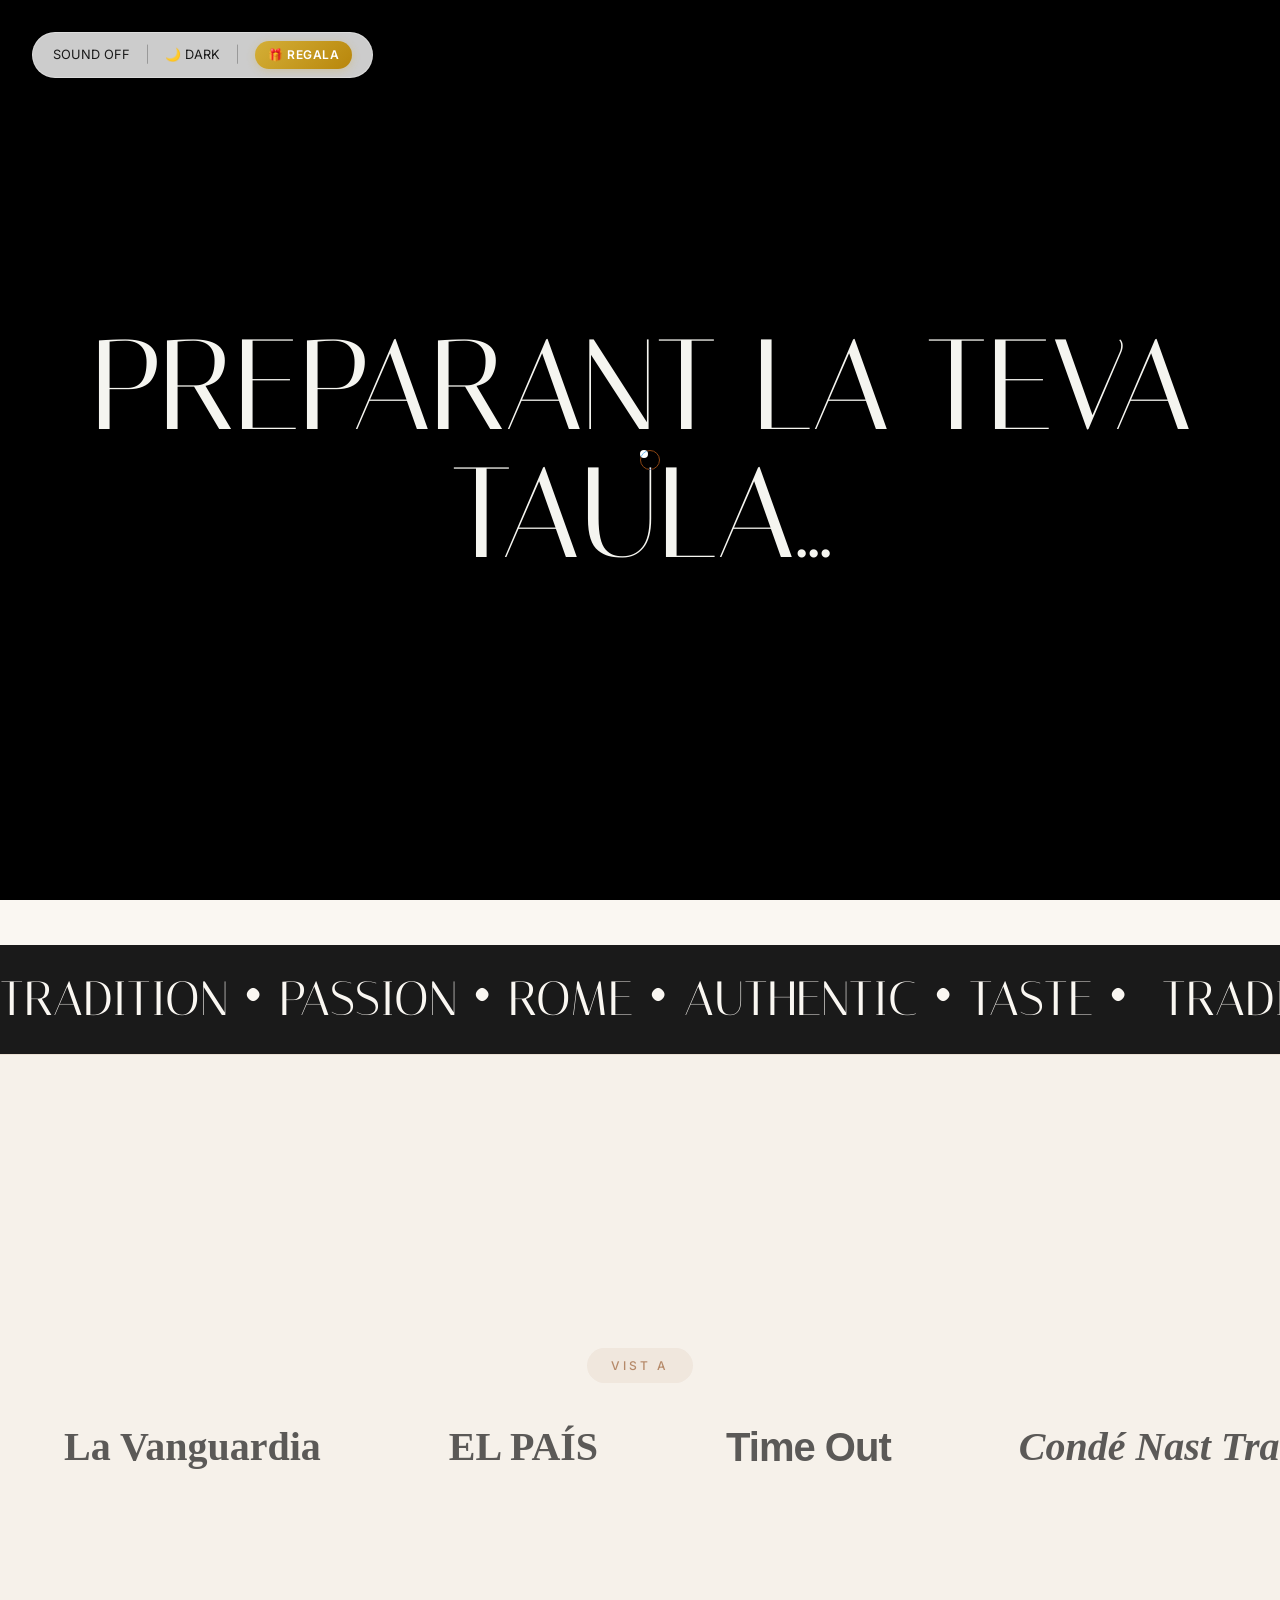
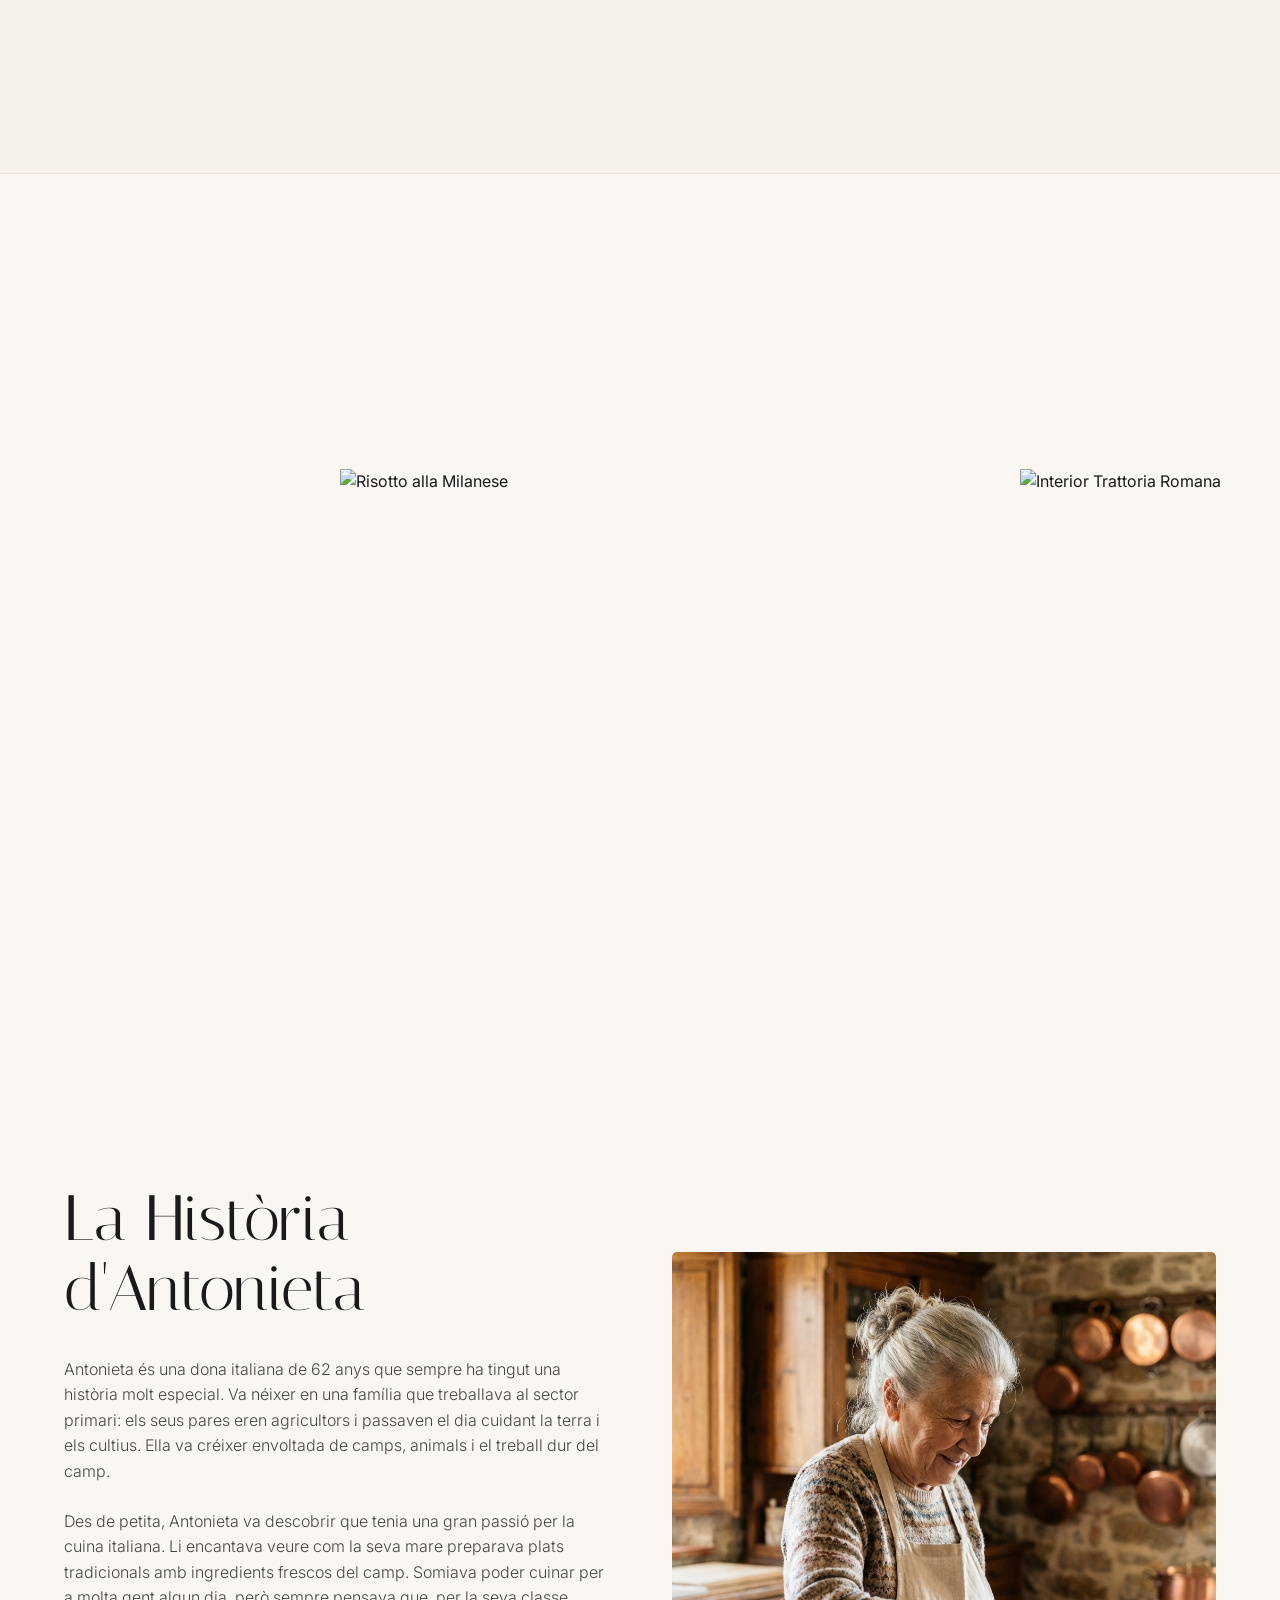
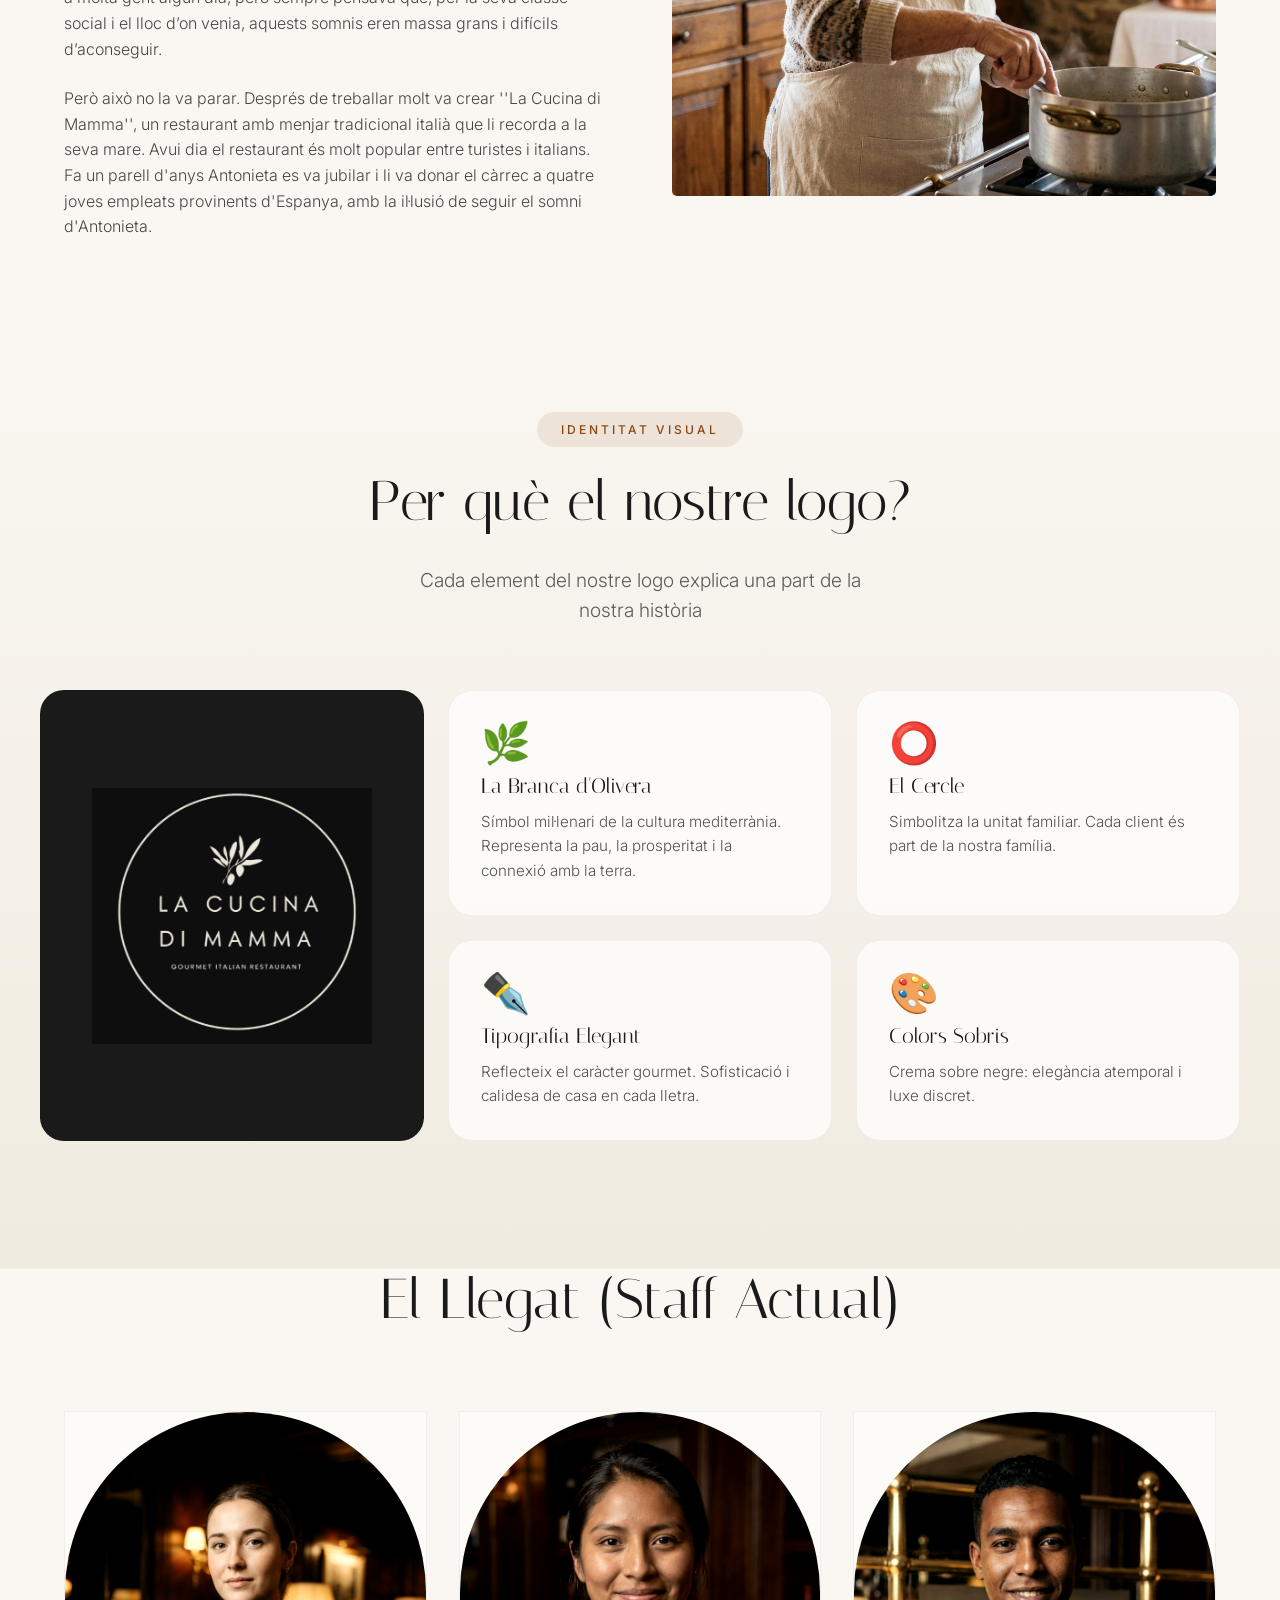
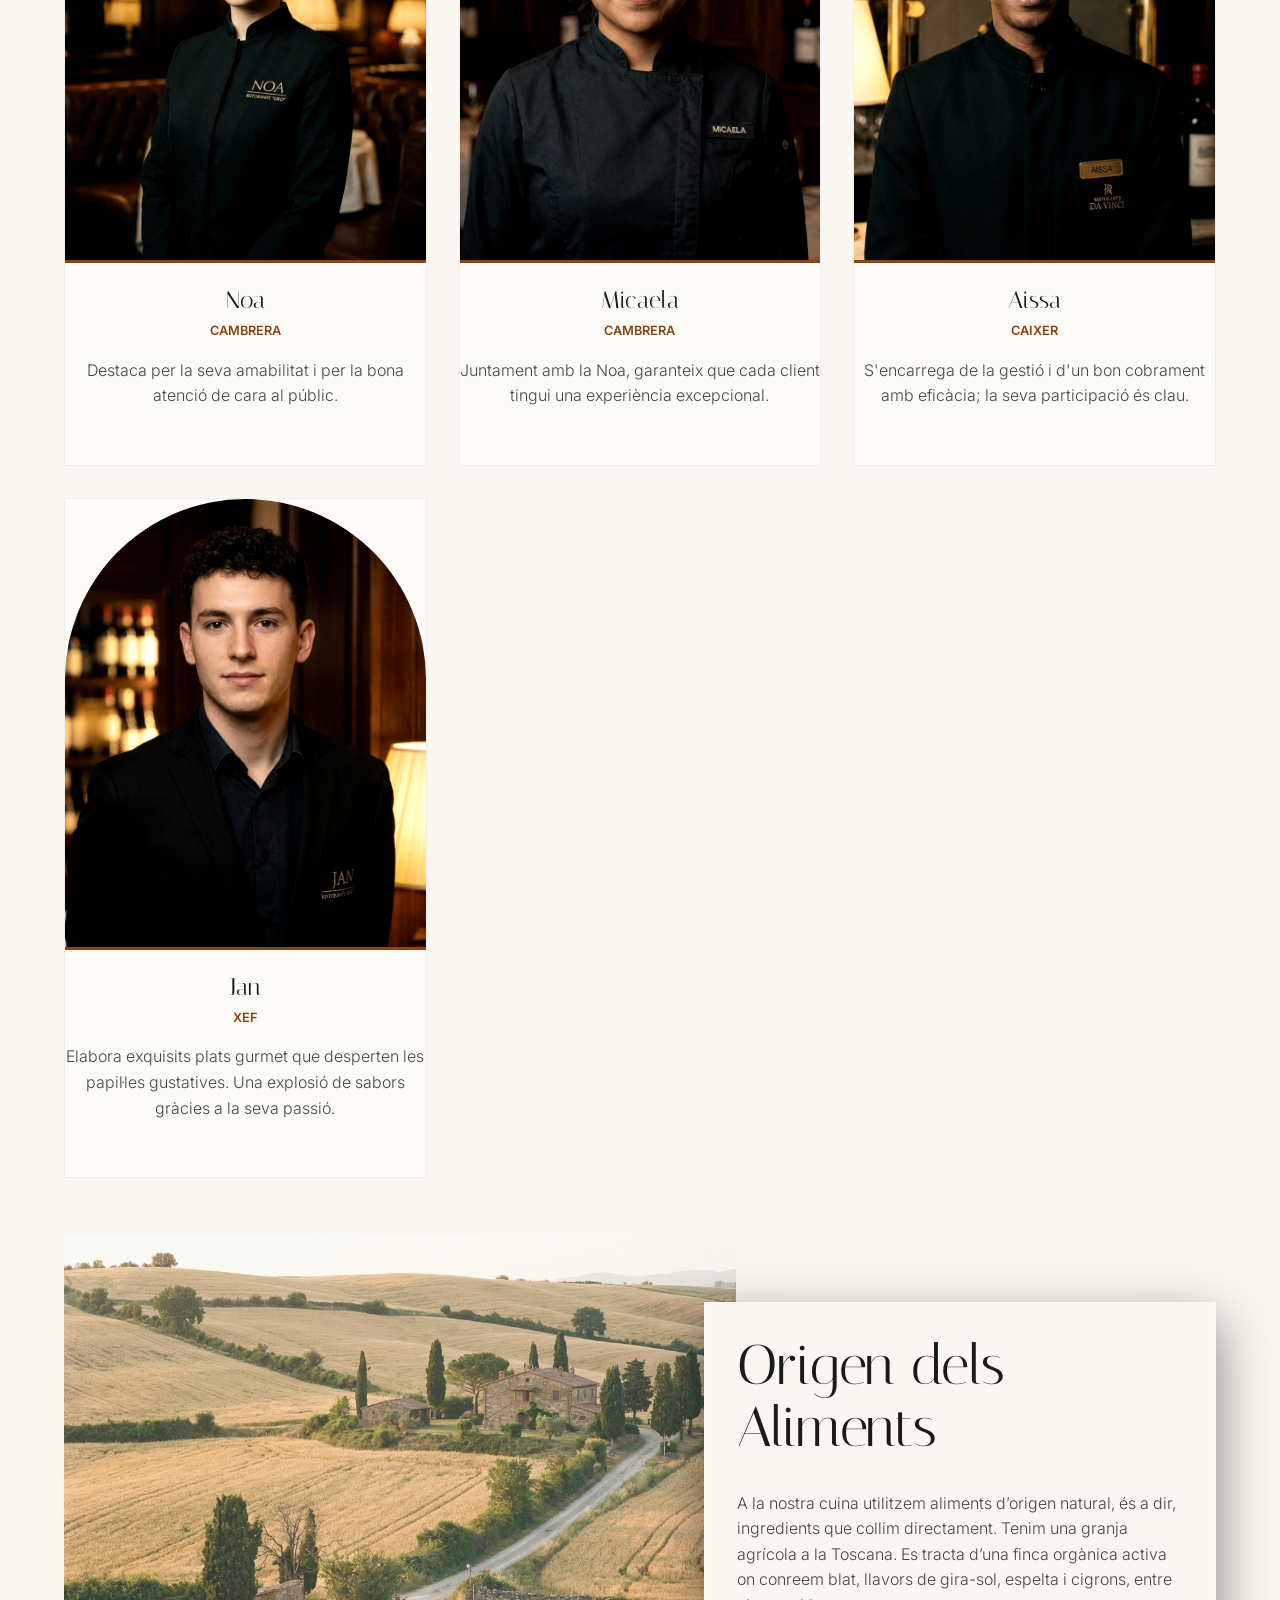
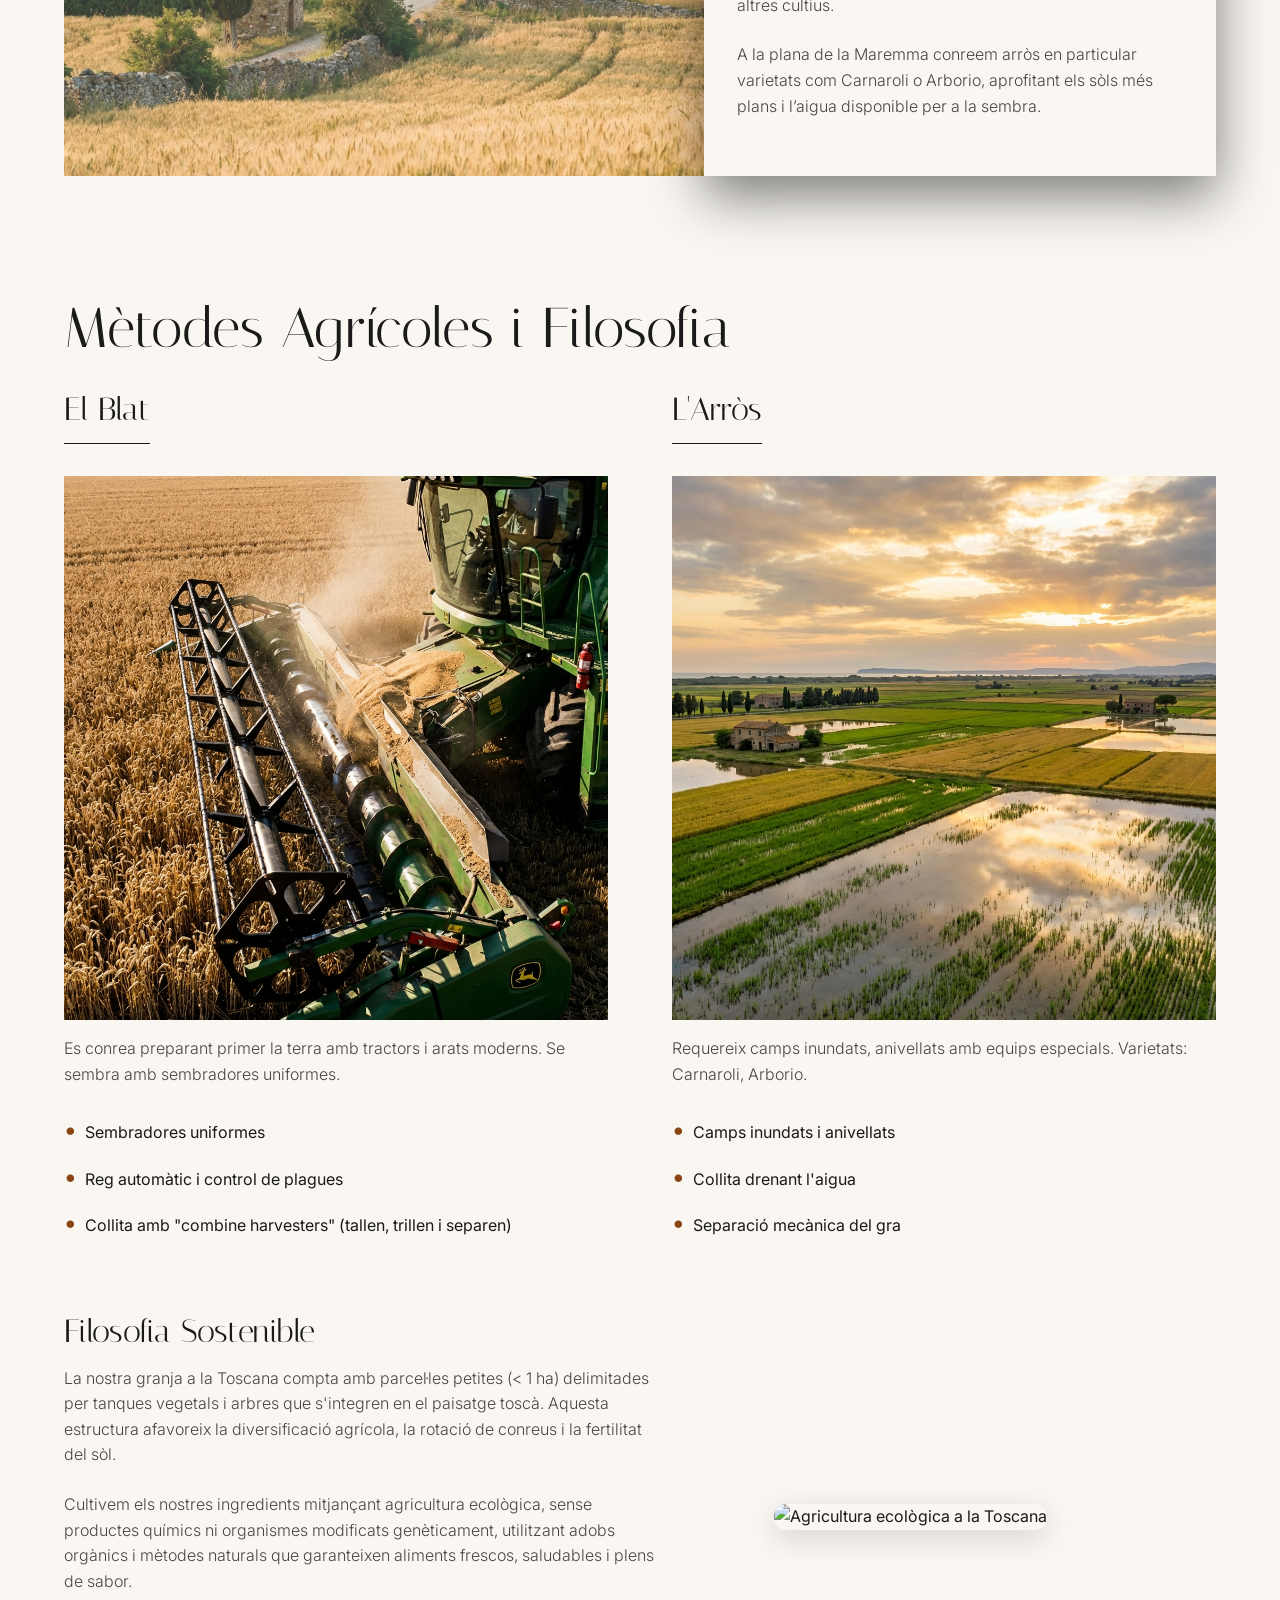
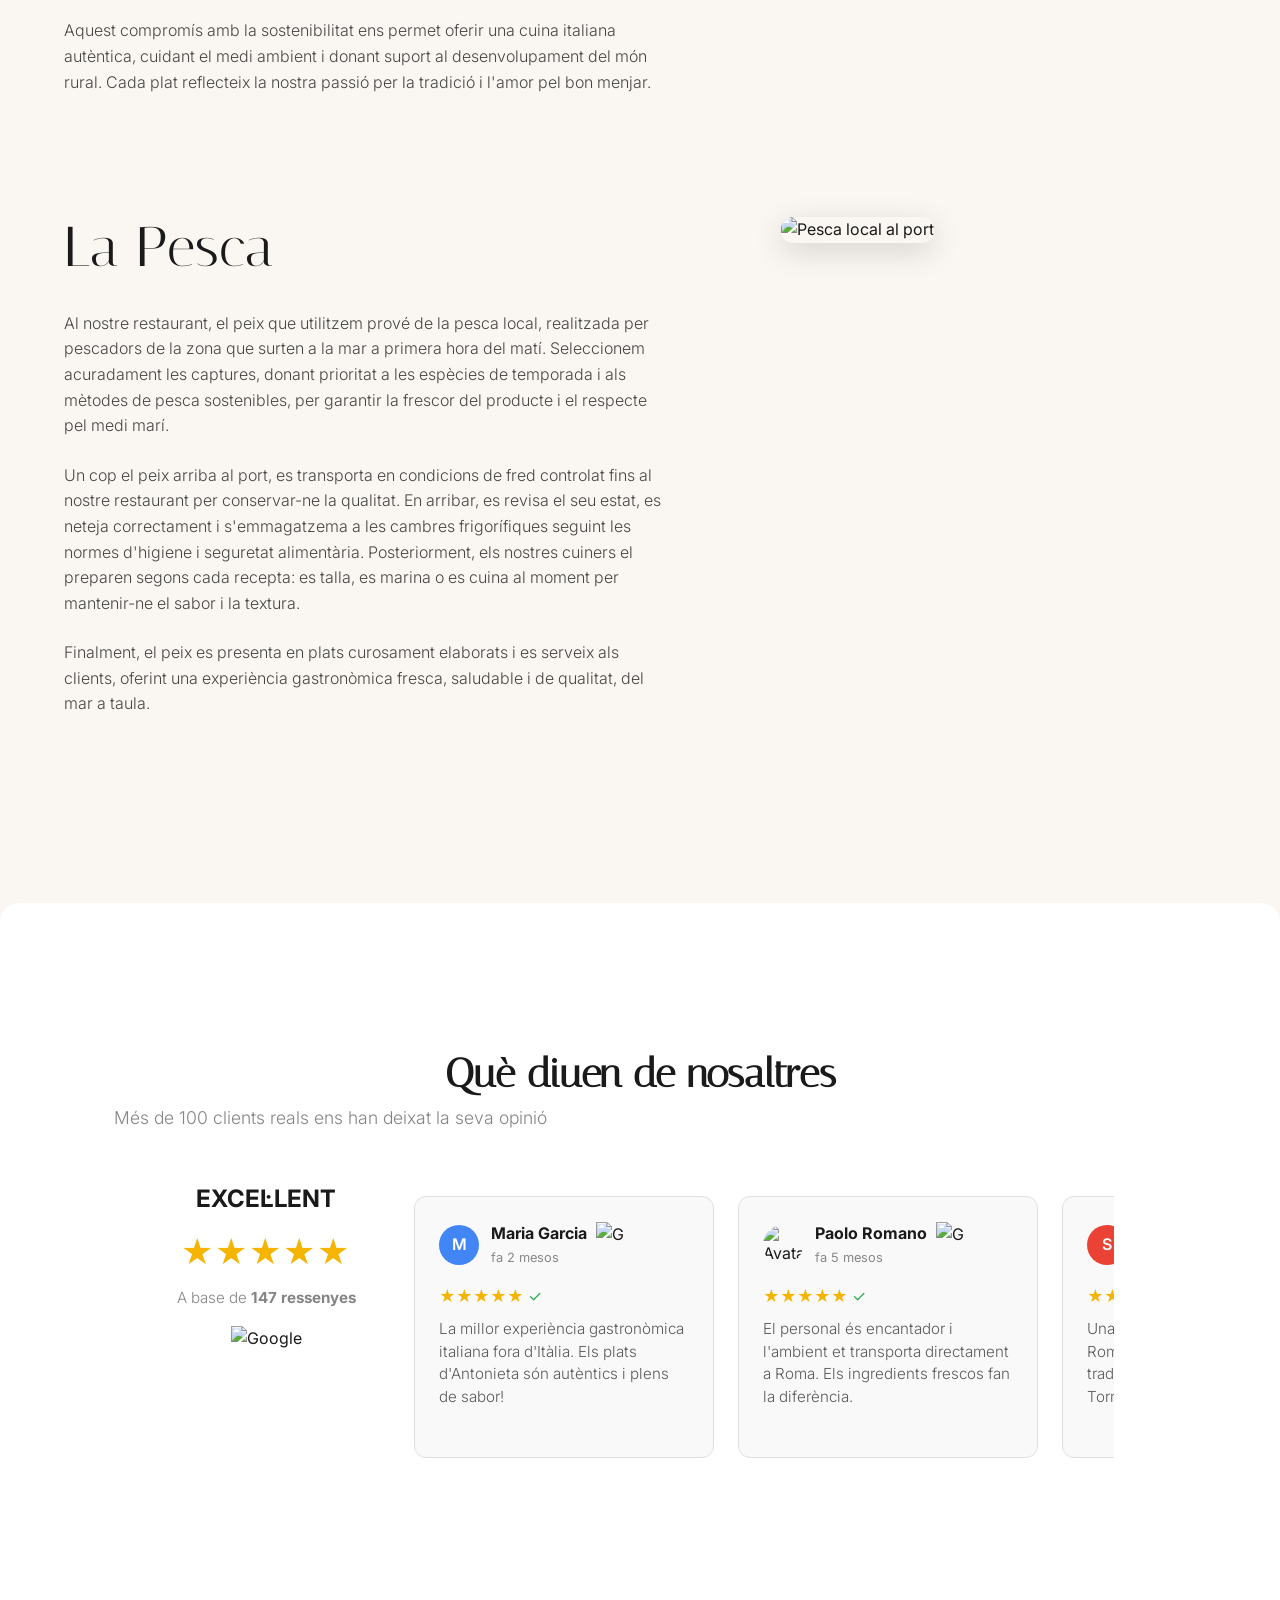
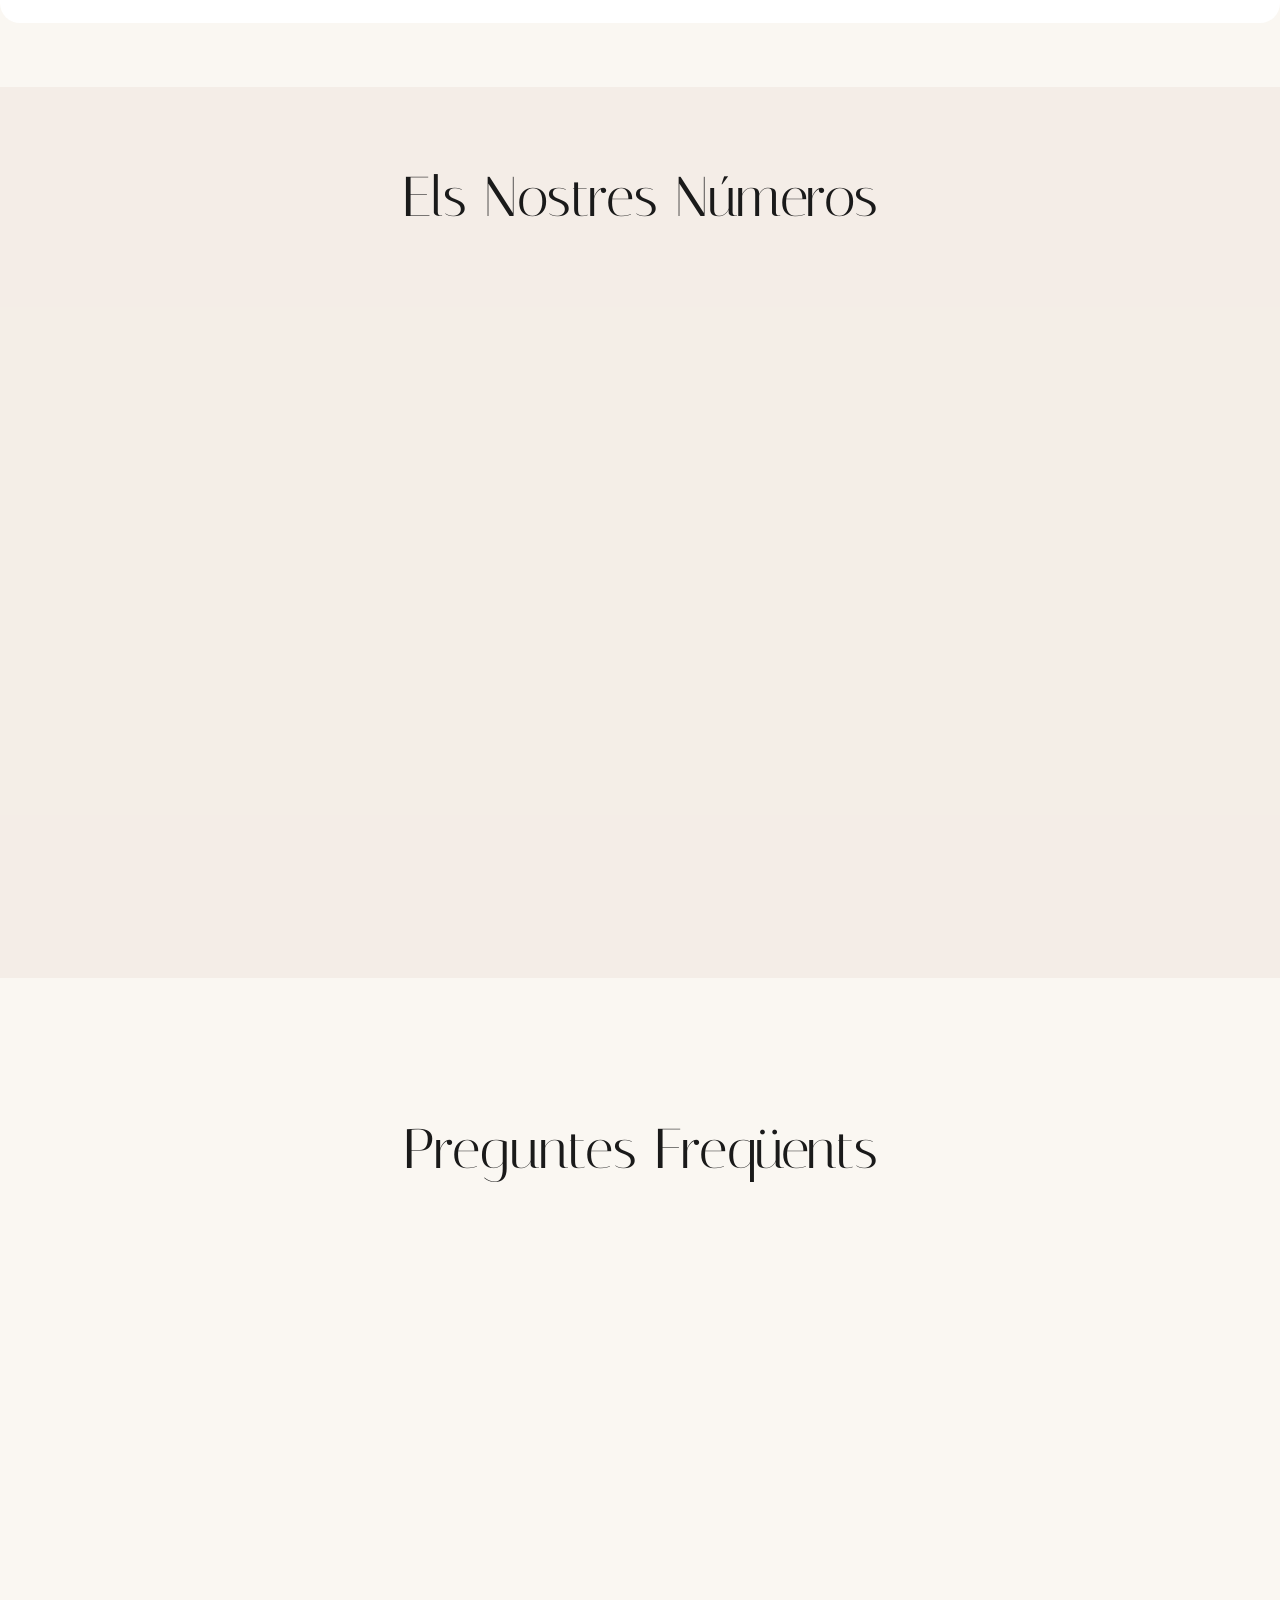
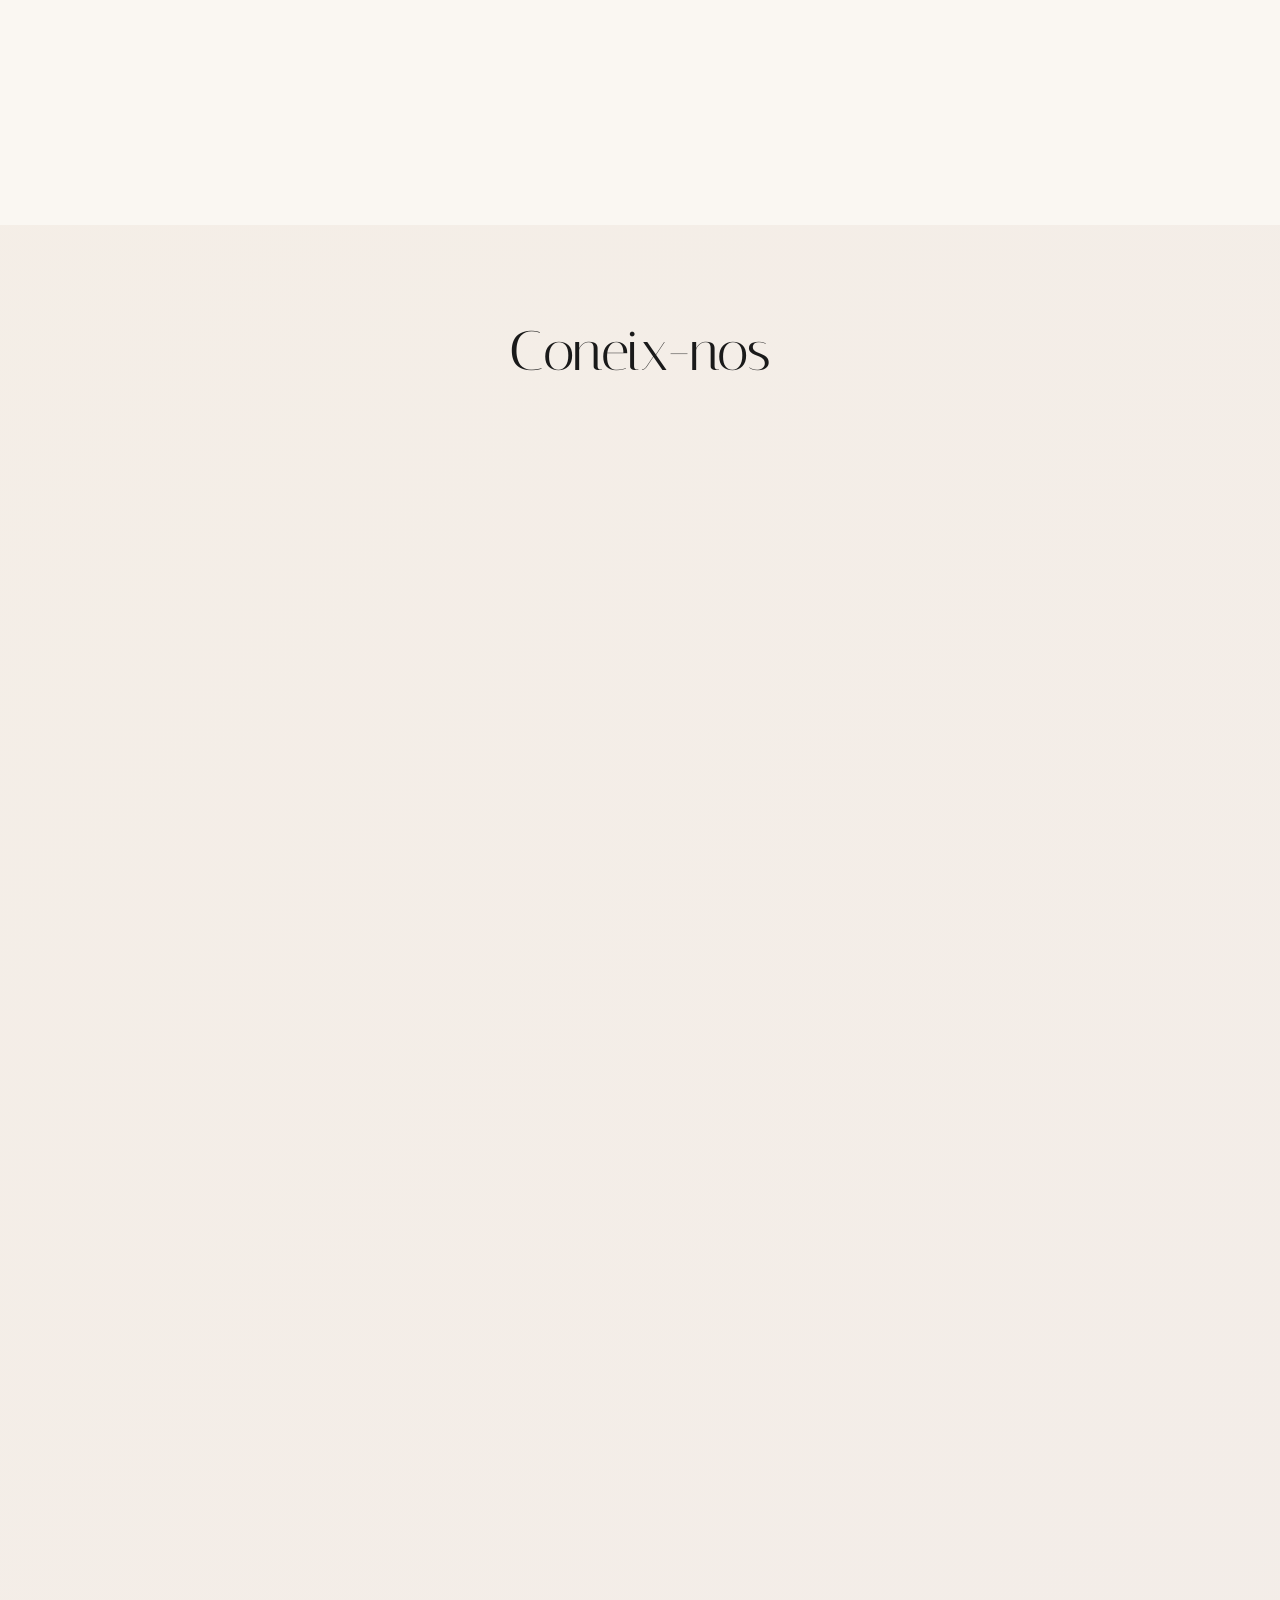
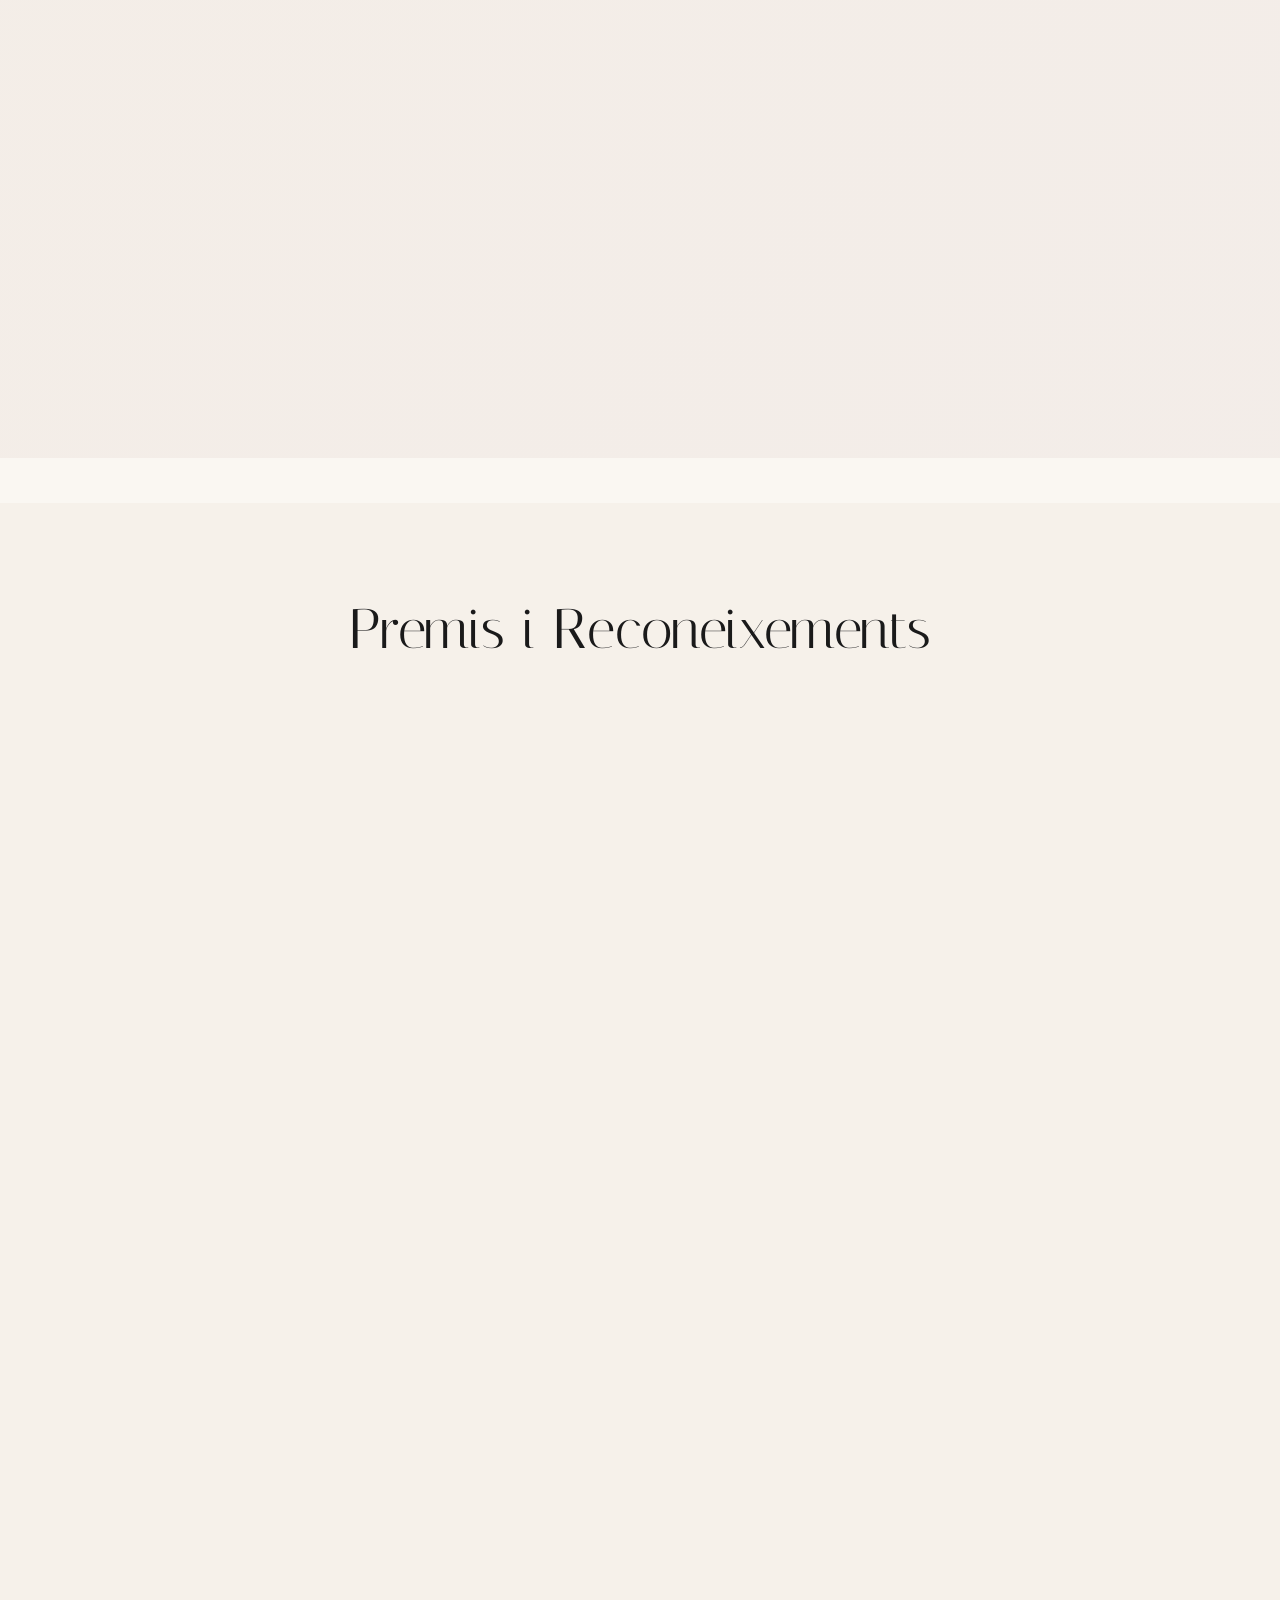
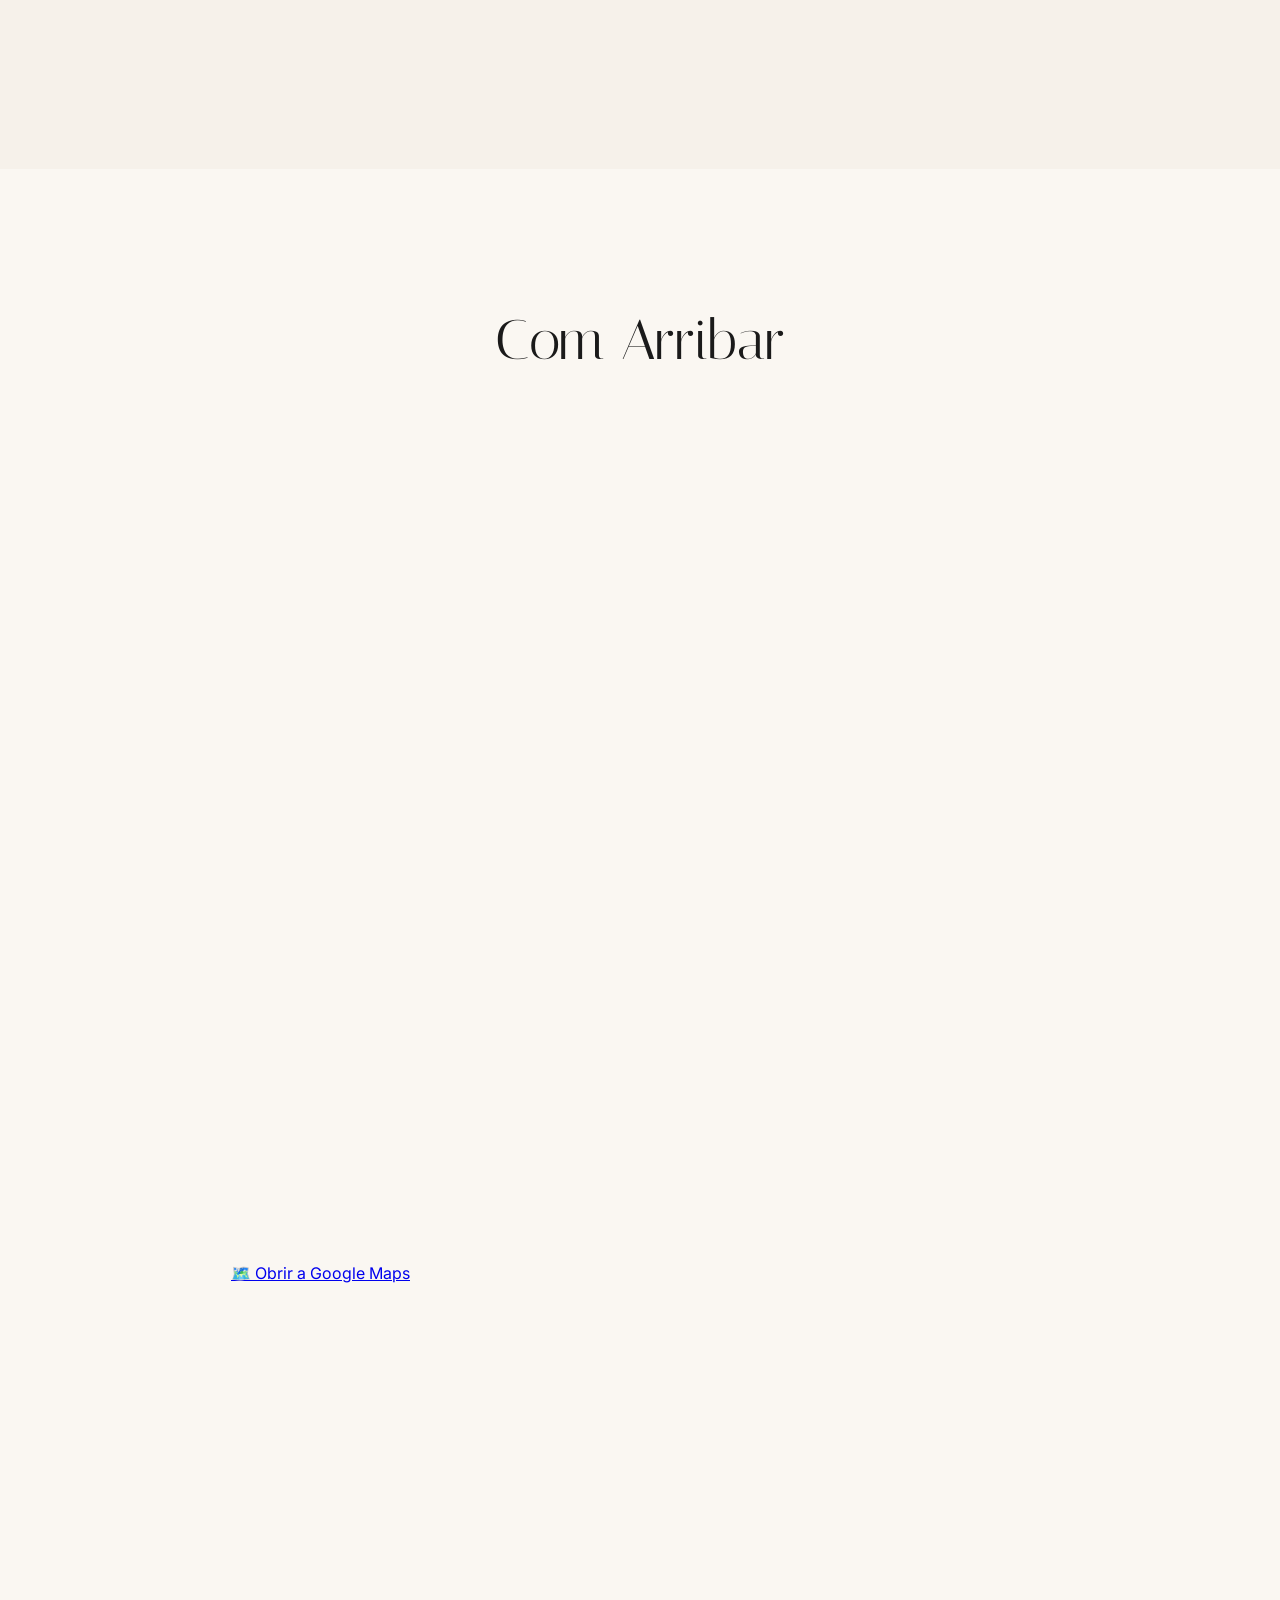
==== commit b52e93c8: "PUga" ====
--- a/index.html
+++ b/index.html
@@ -291,9 +291,11 @@
     <main>
         <!-- Hero Section -->
         <section id="hero">
-            <h1><span class="scramble-text liquid">La Cucina di Mamma</span></h1>
-            <p>Un restaurant italià situat al centre de Roma, on cada plat explica una història i cada aroma desperta un
-                record.</p>
+            <div class="hero-content">
+                <h1><span class="scramble-text liquid">La Cucina di Mamma</span></h1>
+                <p>Un restaurant italià situat al centre de Roma, on cada plat explica<br>
+                    una història i cada aroma desperta un record.</p>
+            </div>
         </section>
 
         <!-- Infinite Marquee -->
@@ -562,11 +564,50 @@
                 </div>
             </div>
 
-            <div style="margin-top: 4rem" class="gs-reveal">
-                <h3>Filosofia Sostenible</h3>
-                <p>Al nostre restaurant italià creiem que la bona cuina comença a la terra. Parcel·les petites (
-                    <1 ha) delimitades per elements naturals. Prioritzem l'agricultura ecològica: sense pesticides
-                        artificials ni GMOs. Adobs orgànics i respecte per la biodiversitat i els ritmes naturals.</p>
+            <div style="margin-top: 4rem; display: flex; gap: 3rem; align-items: center; flex-wrap: wrap;"
+                class="gs-reveal">
+                <div style="flex: 1.5; min-width: 300px;">
+                    <h3>Filosofia Sostenible</h3>
+                    <p>La nostra granja a la Toscana compta amb parcel·les petites (< 1 ha) delimitades per tanques
+                            vegetals i arbres que s'integren en el paisatge toscà. Aquesta estructura afavoreix la
+                            diversificació agrícola, la rotació de conreus i la fertilitat del sòl.</p>
+                            <p>Cultivem els nostres ingredients mitjançant agricultura ecològica, sense productes
+                                químics ni organismes modificats genèticament, utilitzant adobs orgànics i mètodes
+                                naturals que garanteixen aliments frescos, saludables i plens de sabor.</p>
+                            <p>Aquest compromís amb la sostenibilitat ens permet oferir una cuina italiana autèntica,
+                                cuidant el medi ambient i donant suport al desenvolupament del món rural. Cada plat
+                                reflecteix la nostra passió per la tradició i l'amor pel bon menjar.</p>
+                </div>
+                <div style="flex: 1; min-width: 250px;">
+                    <img src="https://images.unsplash.com/photo-1595351298020-038700609878?w=600&h=800&fit=crop&q=80"
+                        alt="Agricultura ecològica a la Toscana"
+                        style="border-radius: 12px; width: 100%; height: auto; object-fit: cover; box-shadow: 0 8px 30px rgba(0,0,0,0.15);">
+                </div>
+            </div>
+        </section>
+
+        <!-- La Pesca Section -->
+        <section id="pesca" class="container gs-reveal">
+            <div style="display: flex; gap: 4rem; align-items: start; flex-wrap: wrap;">
+                <div style="flex: 1.5; min-width: 300px;">
+                    <h2>La Pesca</h2>
+                    <p>Al nostre restaurant, el peix que utilitzem prové de la pesca local, realitzada per pescadors de
+                        la zona que surten a la mar a primera hora del matí. Seleccionem acuradament les captures,
+                        donant prioritat a les espècies de temporada i als mètodes de pesca sostenibles, per garantir la
+                        frescor del producte i el respecte pel medi marí.</p>
+                    <p>Un cop el peix arriba al port, es transporta en condicions de fred controlat fins al nostre
+                        restaurant per conservar-ne la qualitat. En arribar, es revisa el seu estat, es neteja
+                        correctament i s'emmagatzema a les cambres frigorífiques seguint les normes d'higiene i
+                        seguretat alimentària. Posteriorment, els nostres cuiners el preparen segons cada recepta: es
+                        talla, es marina o es cuina al moment per mantenir-ne el sabor i la textura.</p>
+                    <p>Finalment, el peix es presenta en plats curosament elaborats i es serveix als clients, oferint
+                        una experiència gastronòmica fresca, saludable i de qualitat, del mar a taula.</p>
+                </div>
+                <div style="flex: 1; min-width: 250px;">
+                    <img src="https://images.unsplash.com/photo-1544551763-46a013bb70d5?w=600&h=800&fit=crop&q=80"
+                        alt="Pesca local al port"
+                        style="border-radius: 12px; width: 100%; height: auto; object-fit: cover; box-shadow: 0 8px 30px rgba(0,0,0,0.15);">
+                </div>
             </div>
         </section>
 
--- a/style.css
+++ b/style.css
@@ -166,6 +166,36 @@
     text-align: center;
     position: relative;
     padding: 0 2rem;
+    overflow: hidden;
+}
+
+/* Spline 3D Background */
+.hero-spline-bg {
+    position: absolute;
+    top: 0;
+    left: 0;
+    width: 100%;
+    height: 100%;
+    z-index: 0;
+    pointer-events: auto;
+}
+
+.hero-spline-bg iframe {
+    width: 100%;
+    height: 100%;
+    border: none;
+}
+
+/* Hero Content (text overlay) */
+.hero-content {
+    position: relative;
+    z-index: 2;
+    pointer-events: none;
+}
+
+.hero-content h1,
+.hero-content p {
+    pointer-events: auto;
 }
 
 #hero h1 {
@@ -180,6 +210,8 @@
     max-width: 600px;
     opacity: 0;
     transform: translateY(30px);
+    margin-left: auto;
+    margin-right: auto;
 }
 
 /* Generic Section Styles */
@@ -5717,4 +5749,234 @@
     .press-logo {
         font-size: 1.2rem;
     }
+}
+
+/* ============================================
+   EL NOSTRE RESTAURANT - 3D SECTION
+   ============================================ */
+
+.restaurant-3d-section {
+    padding: 8rem 0 4rem;
+    min-height: 100vh;
+    background: linear-gradient(180deg, var(--bg-color) 0%, #1a1a1a 50%, #0a0a0a 100%);
+    position: relative;
+    overflow: hidden;
+}
+
+.restaurant-3d-section .container {
+    text-align: center;
+    margin-bottom: 2rem;
+    position: relative;
+    z-index: 10;
+}
+
+.restaurant-3d-section h2 {
+    font-size: clamp(2.5rem, 6vw, 4.5rem);
+    color: #fff;
+    margin-bottom: 0.5rem;
+}
+
+.restaurant-3d-section .section-label {
+    color: var(--accent-color);
+    text-transform: uppercase;
+    font-size: 0.9rem;
+    letter-spacing: 3px;
+    margin-bottom: 1rem;
+    display: block;
+}
+
+.restaurant-3d-section .section-subtitle {
+    color: rgba(255, 255, 255, 0.6);
+    font-size: 1.1rem;
+    max-width: 500px;
+    margin: 0 auto;
+}
+
+/* 3D Model Viewer Container */
+.model-viewer-container {
+    position: relative;
+    width: 100%;
+    height: 70vh;
+    min-height: 500px;
+    max-height: 800px;
+    border-radius: 20px;
+    overflow: hidden;
+    margin: 0 auto;
+    max-width: 1400px;
+    background: radial-gradient(ellipse at center, #1a1a1a 0%, #0a0a0a 100%);
+    box-shadow: 0 30px 80px rgba(0, 0, 0, 0.5);
+}
+
+#restaurant-canvas {
+    width: 100%;
+    height: 100%;
+    display: block;
+    cursor: grab;
+}
+
+#restaurant-canvas:active {
+    cursor: grabbing;
+}
+
+/* Loading State */
+.model-loading {
+    position: absolute;
+    top: 50%;
+    left: 50%;
+    transform: translate(-50%, -50%);
+    text-align: center;
+    color: #fff;
+    z-index: 20;
+}
+
+.model-loading p {
+    color: rgba(255, 255, 255, 0.7);
+    margin-top: 1.5rem;
+    font-size: 0.95rem;
+}
+
+.loading-spinner {
+    width: 60px;
+    height: 60px;
+    border: 3px solid rgba(255, 255, 255, 0.1);
+    border-top-color: var(--accent-color);
+    border-radius: 50%;
+    animation: spin 1s linear infinite;
+    margin: 0 auto;
+}
+
+@keyframes spin {
+    to {
+        transform: rotate(360deg);
+    }
+}
+
+.loading-progress {
+    width: 200px;
+    height: 4px;
+    background: rgba(255, 255, 255, 0.1);
+    border-radius: 2px;
+    margin: 1rem auto 0;
+    overflow: hidden;
+}
+
+.loading-bar {
+    height: 100%;
+    width: 0%;
+    background: linear-gradient(90deg, var(--accent-color), var(--accent-tertiary));
+    border-radius: 2px;
+    transition: width 0.3s ease;
+}
+
+/* Model Controls */
+.model-controls {
+    position: absolute;
+    bottom: 1.5rem;
+    right: 1.5rem;
+    display: flex;
+    gap: 0.5rem;
+    z-index: 15;
+}
+
+.model-btn {
+    width: 44px;
+    height: 44px;
+    border: none;
+    border-radius: 50%;
+    background: rgba(255, 255, 255, 0.1);
+    backdrop-filter: blur(10px);
+    color: #fff;
+    font-size: 1.2rem;
+    cursor: pointer;
+    transition: all 0.3s ease;
+    display: flex;
+    align-items: center;
+    justify-content: center;
+}
+
+.model-btn:hover {
+    background: var(--accent-color);
+    transform: scale(1.1);
+}
+
+.model-btn.active {
+    background: var(--accent-color);
+}
+
+/* Info Cards Overlay */
+.model-info-cards {
+    position: absolute;
+    bottom: 1.5rem;
+    left: 1.5rem;
+    display: flex;
+    gap: 1rem;
+    z-index: 15;
+}
+
+.info-card {
+    background: rgba(0, 0, 0, 0.6);
+    backdrop-filter: blur(15px);
+    border: 1px solid rgba(255, 255, 255, 0.1);
+    border-radius: 12px;
+    padding: 1rem 1.2rem;
+    color: #fff;
+    text-align: center;
+    min-width: 100px;
+    transition: all 0.3s ease;
+}
+
+.info-card:hover {
+    border-color: var(--accent-color);
+    transform: translateY(-5px);
+    background: rgba(0, 0, 0, 0.8);
+}
+
+.info-icon {
+    font-size: 1.5rem;
+    display: block;
+    margin-bottom: 0.5rem;
+}
+
+.info-card h4 {
+    font-family: var(--font-display);
+    font-size: 1rem;
+    margin-bottom: 0.25rem;
+    color: #fff;
+}
+
+.info-card p {
+    font-size: 0.75rem;
+    opacity: 0.7;
+    margin: 0;
+}
+
+/* Responsive adjustments for 3D section */
+@media (max-width: 768px) {
+    .restaurant-3d-section {
+        padding: 4rem 1rem;
+    }
+
+    .model-viewer-container {
+        height: 50vh;
+        min-height: 350px;
+        border-radius: 12px;
+    }
+
+    .model-info-cards {
+        flex-wrap: wrap;
+        bottom: 4.5rem;
+        left: 1rem;
+        right: 1rem;
+        justify-content: center;
+    }
+
+    .info-card {
+        padding: 0.75rem 1rem;
+        min-width: 80px;
+    }
+
+    .model-controls {
+        bottom: 1rem;
+        right: 1rem;
+    }
 }
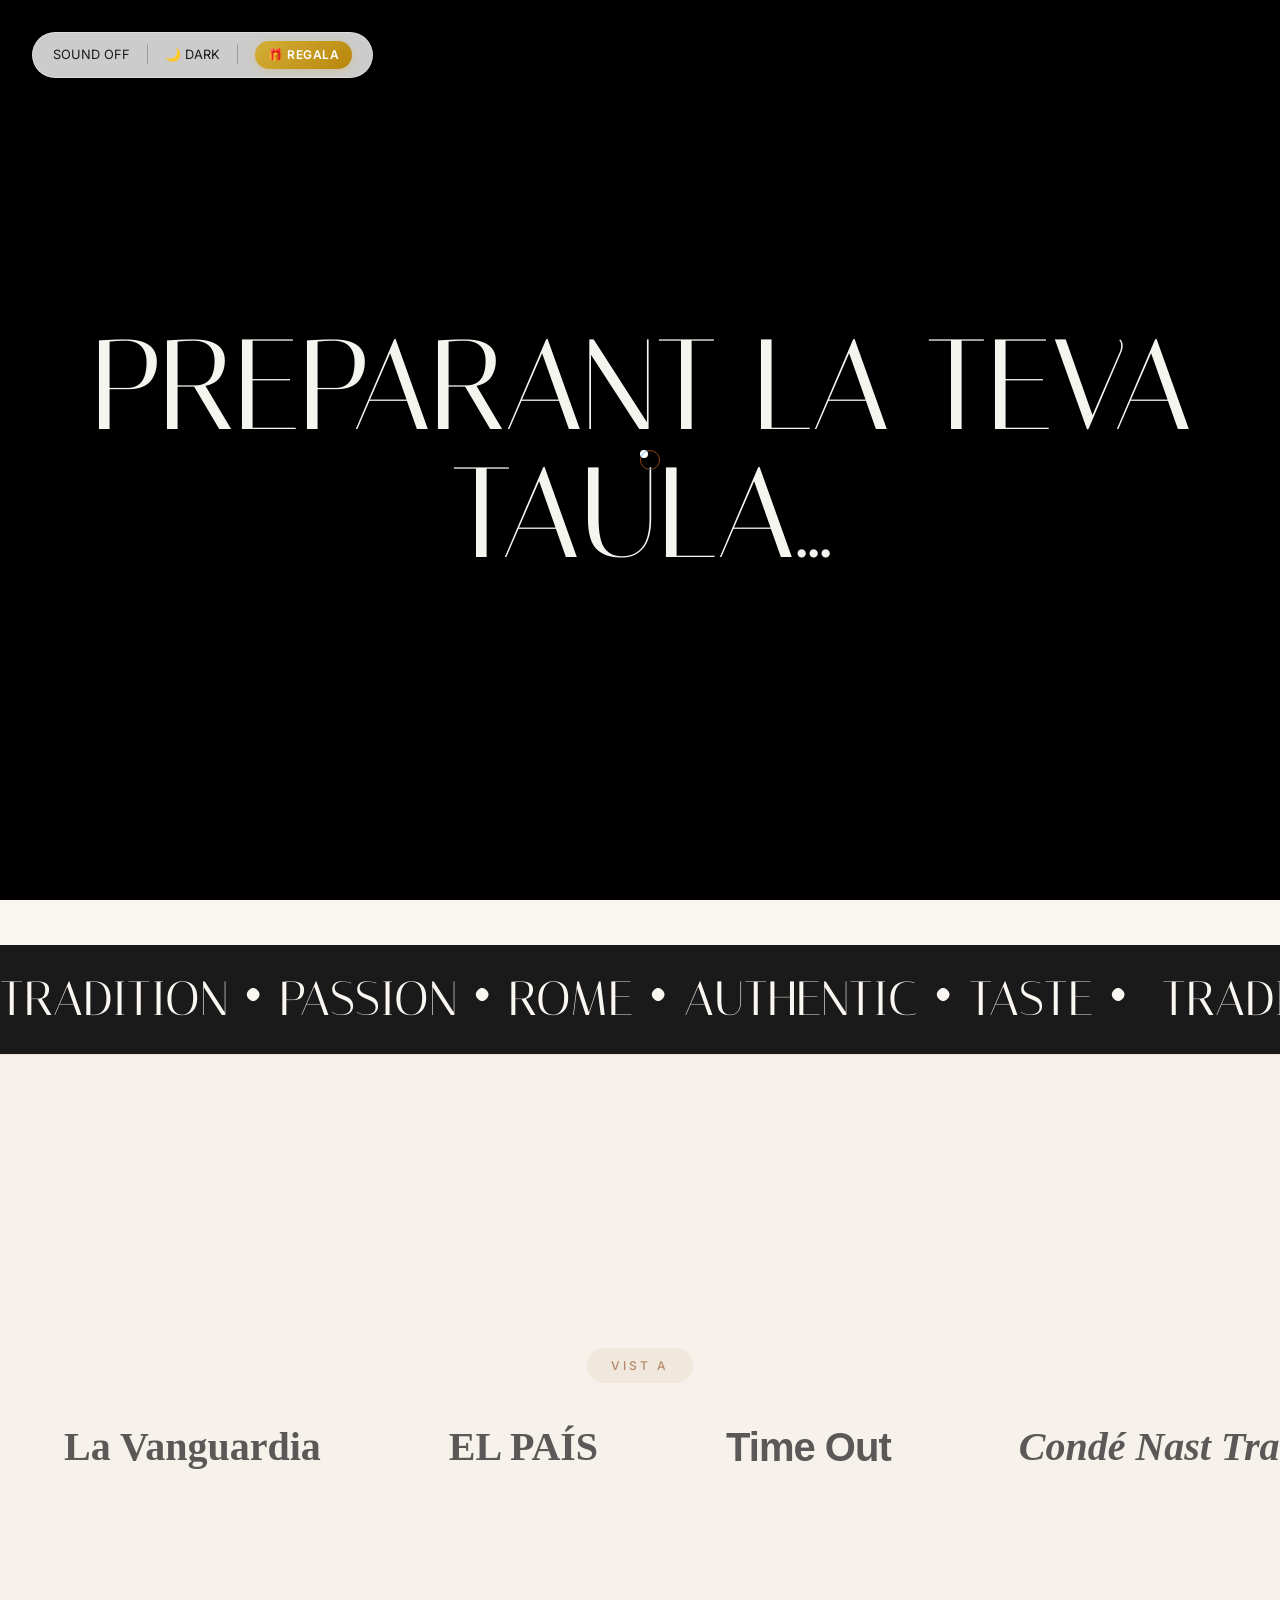
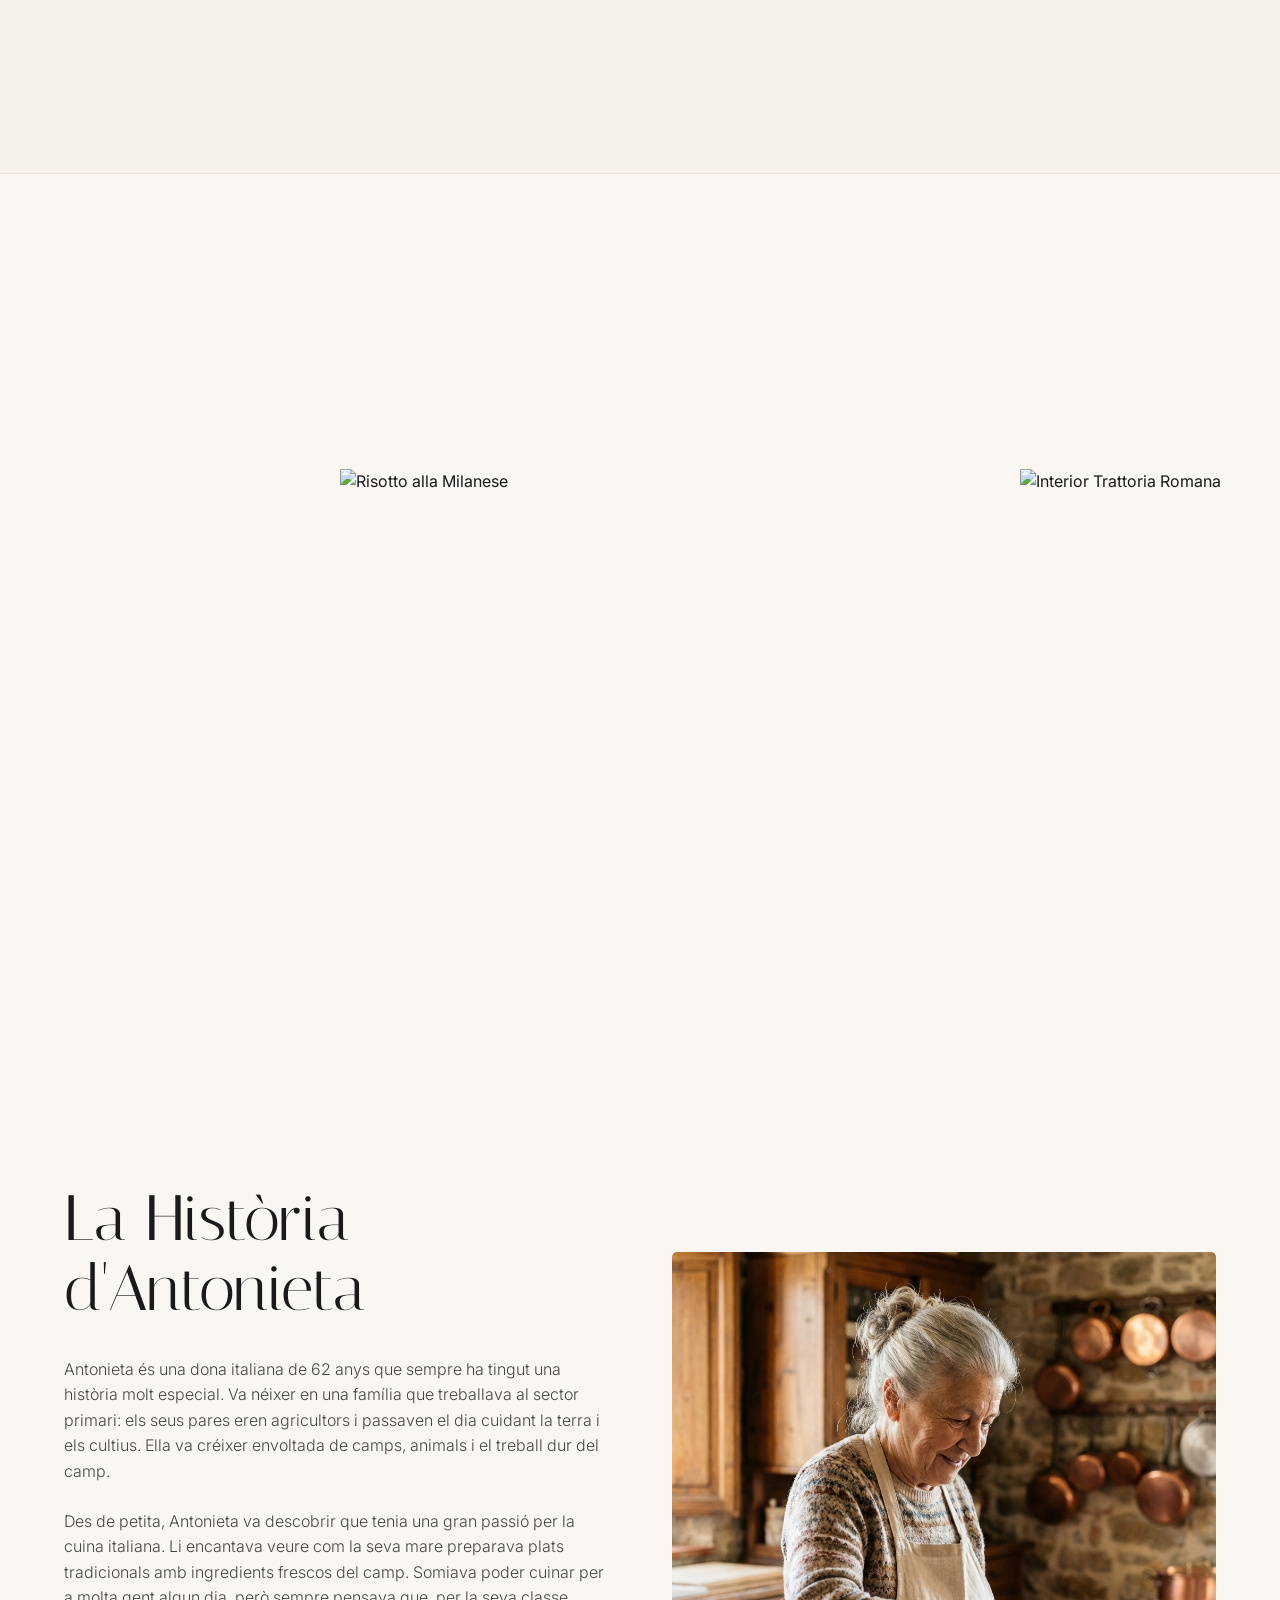
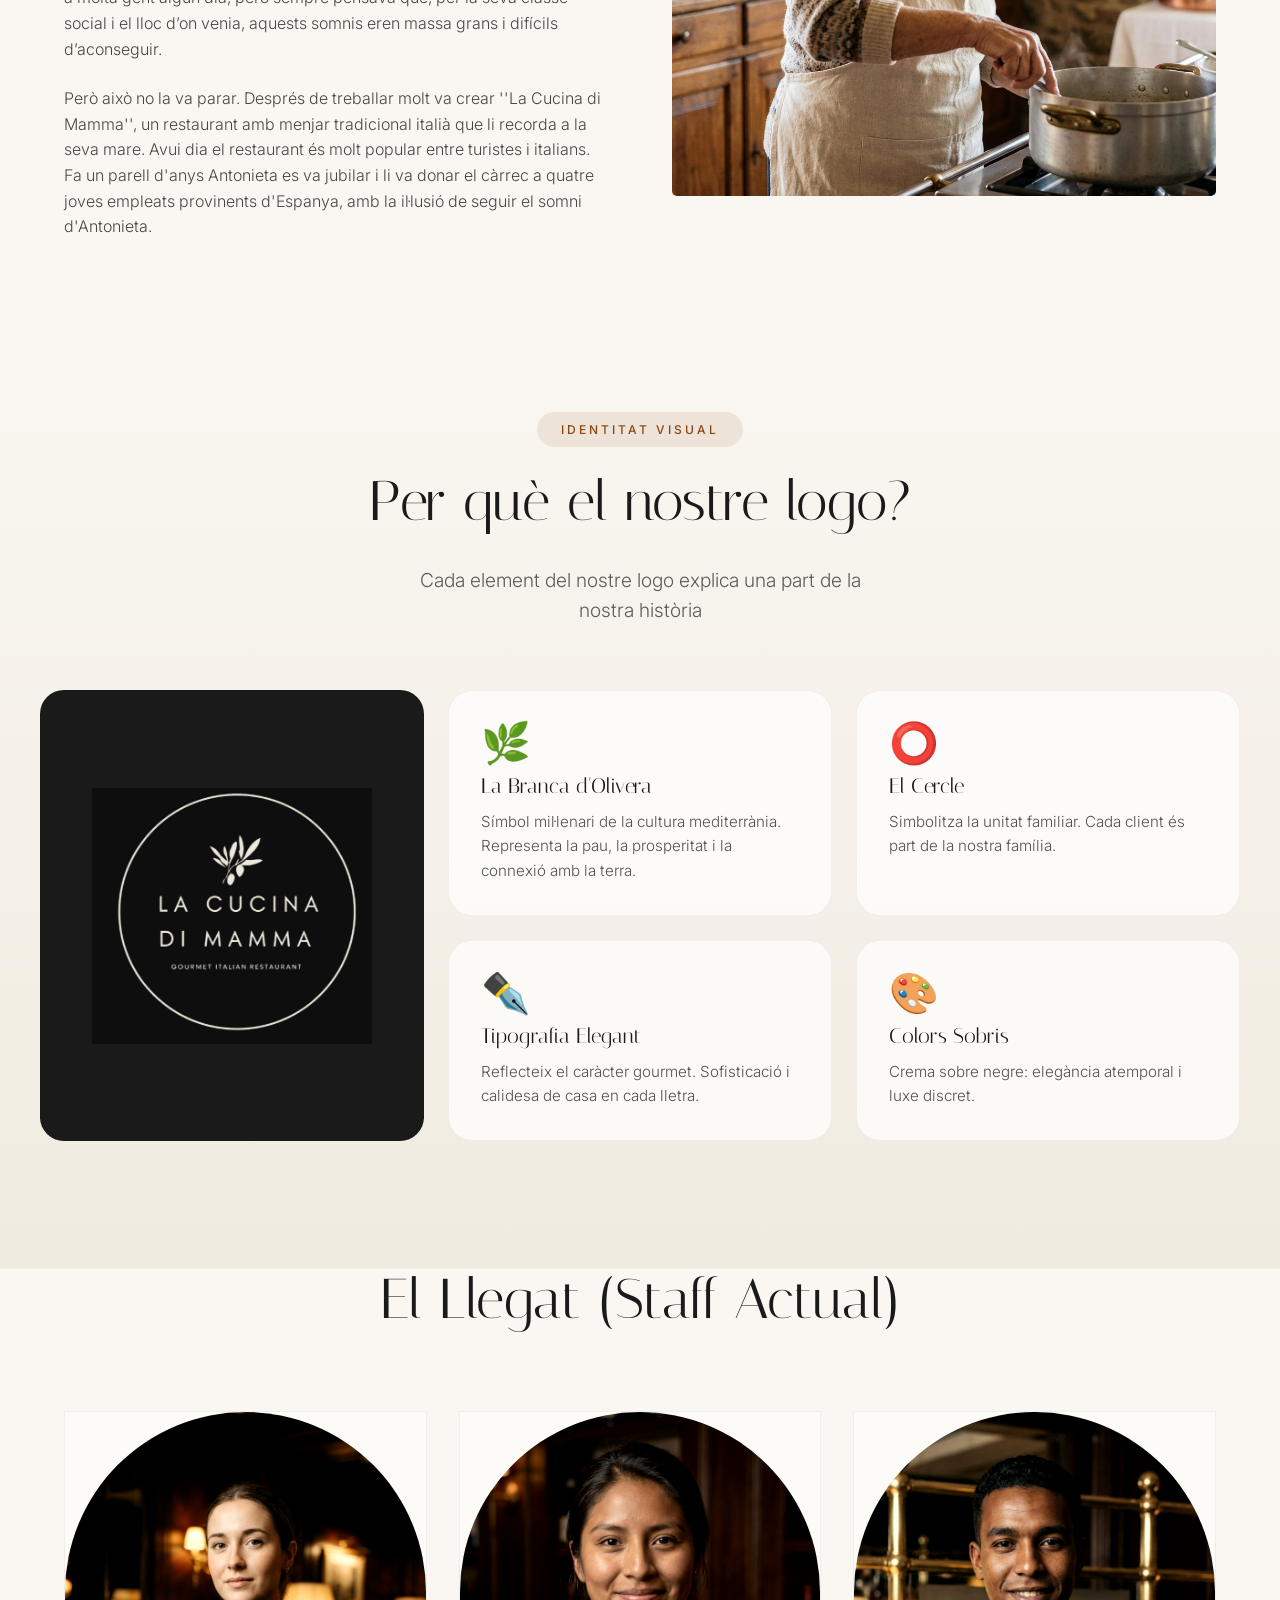
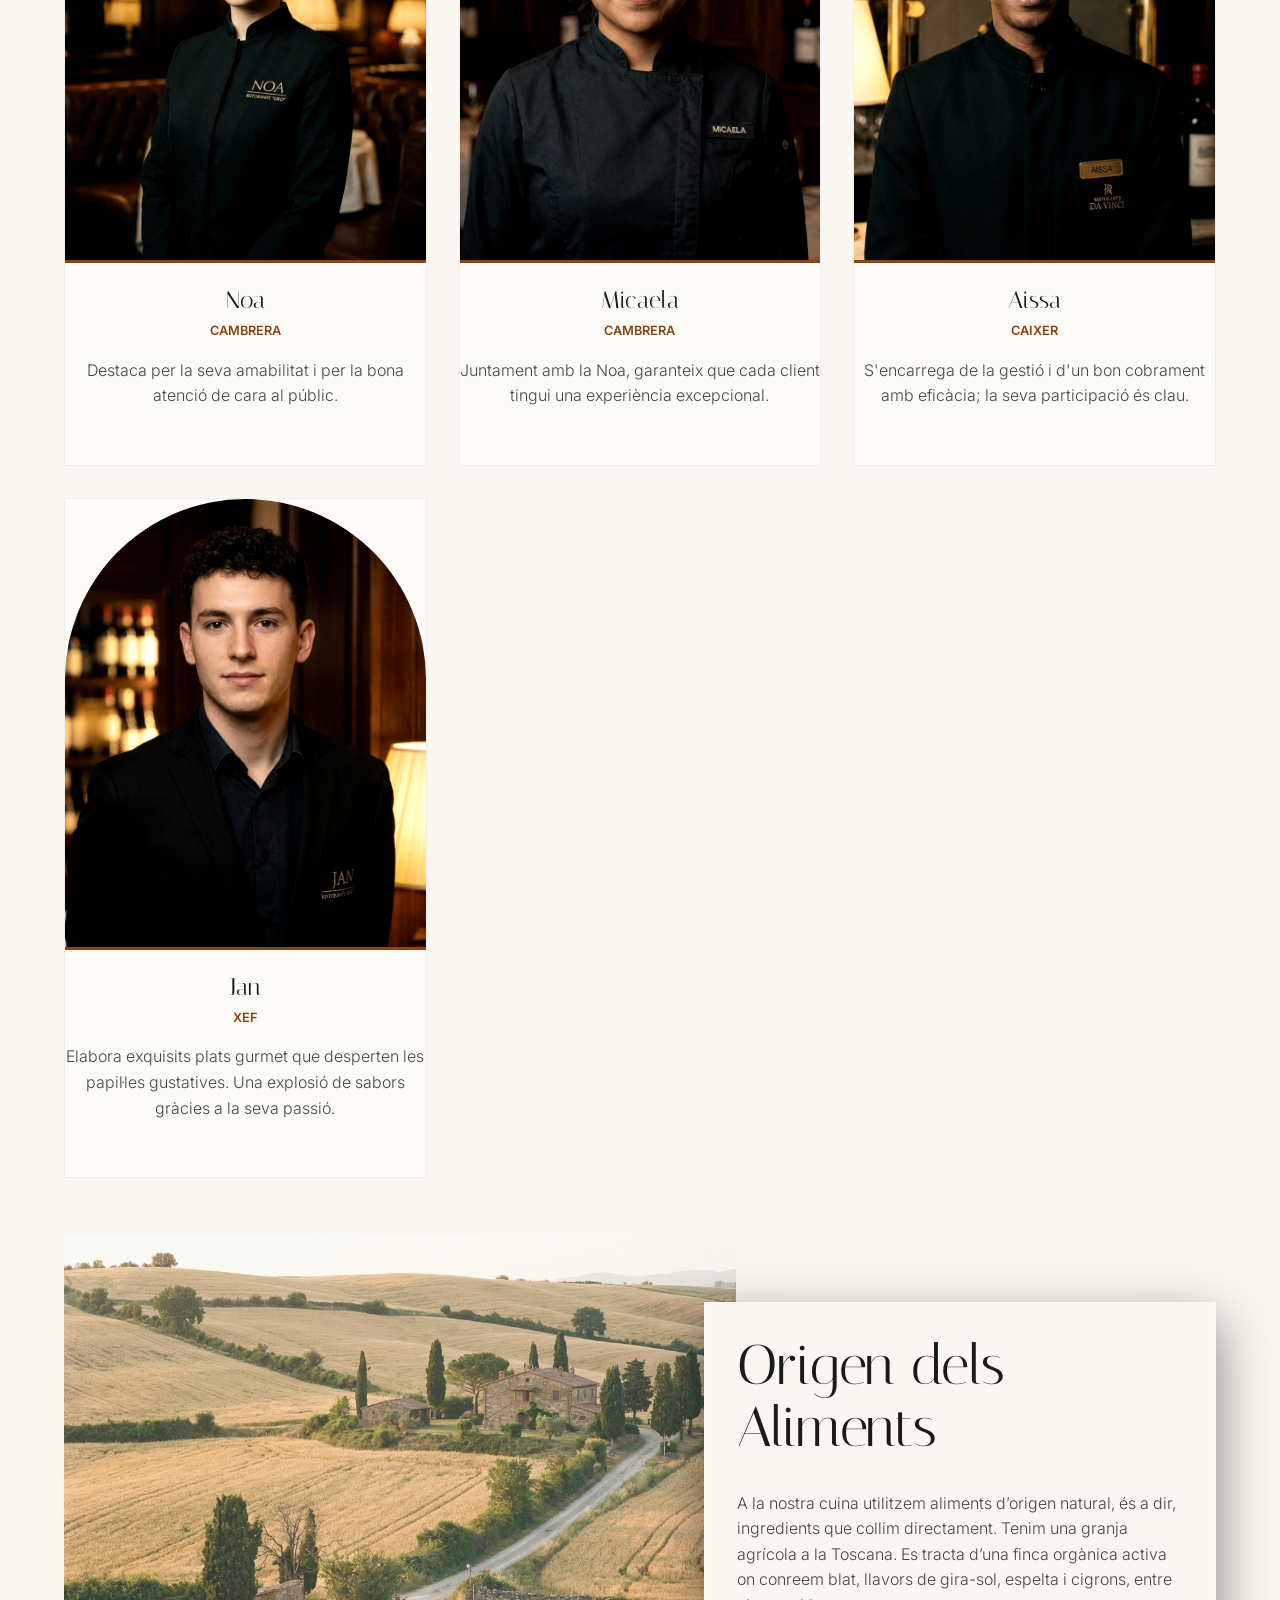
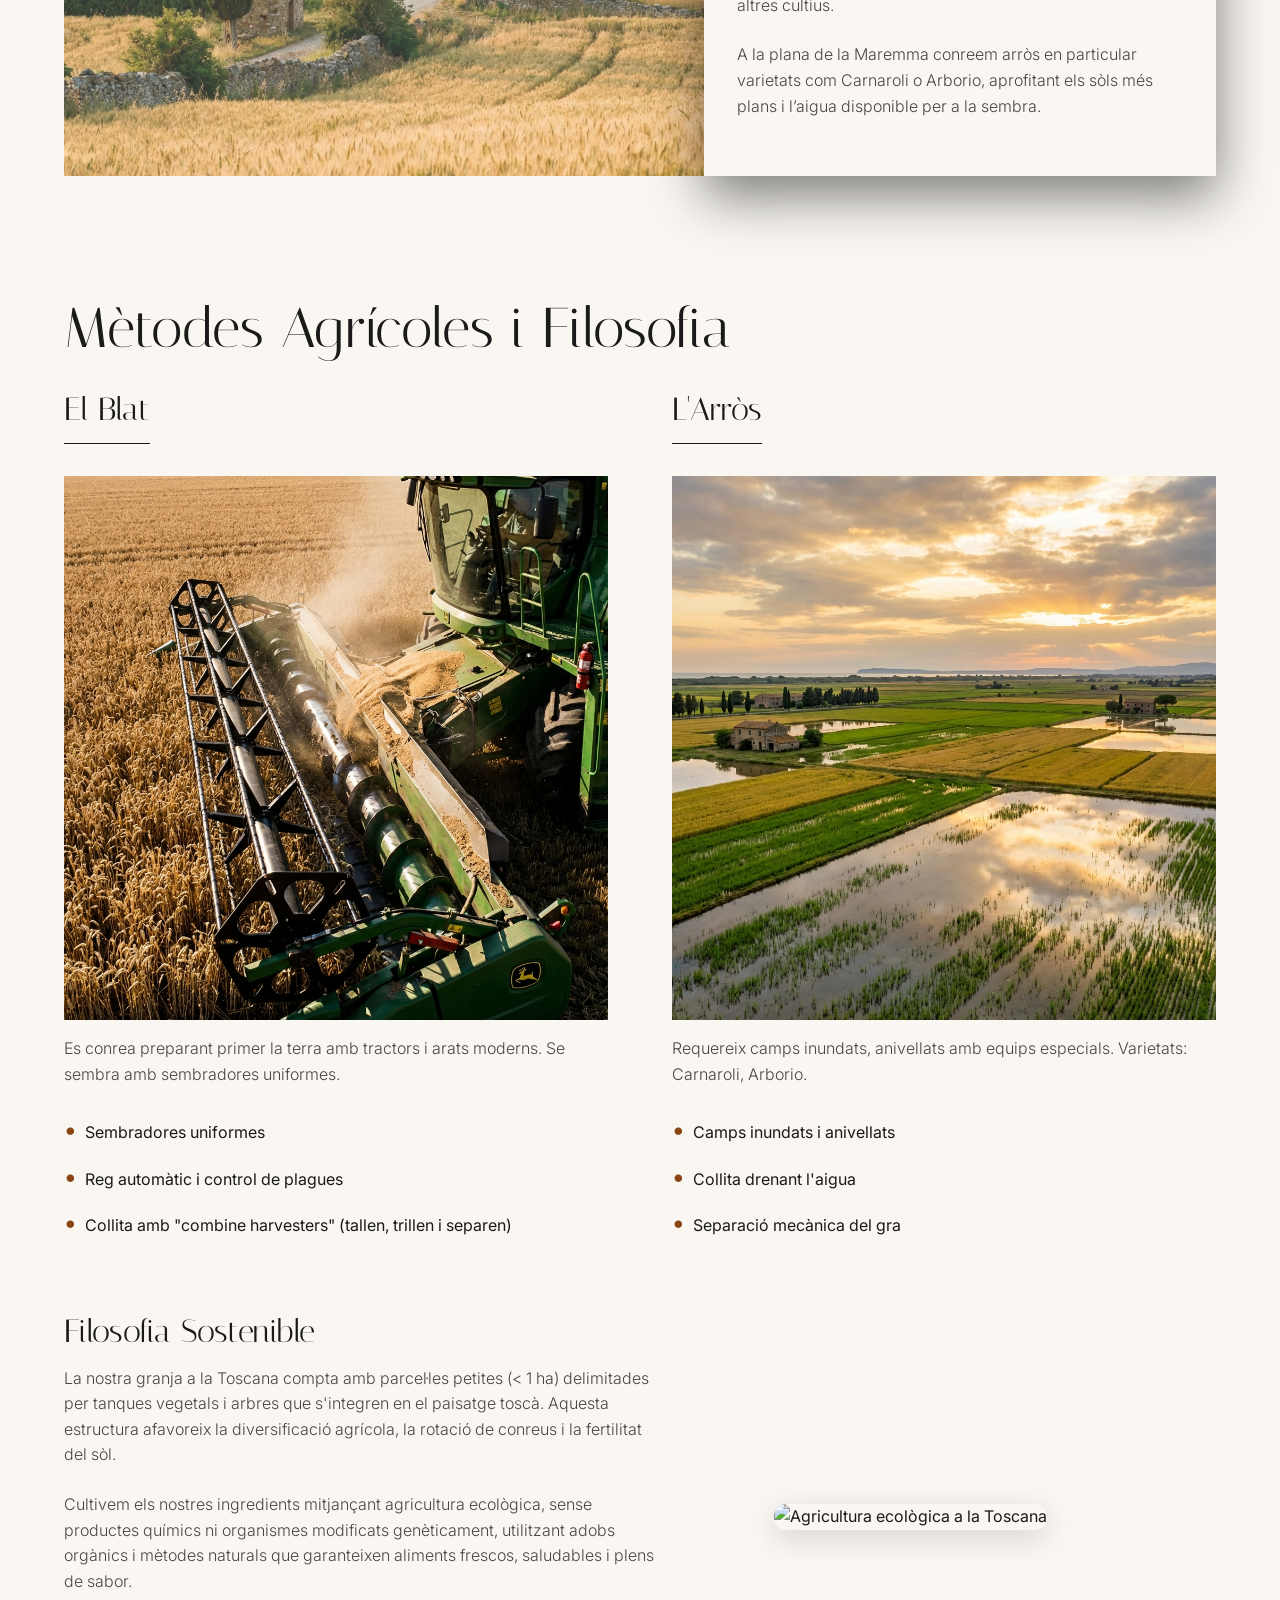
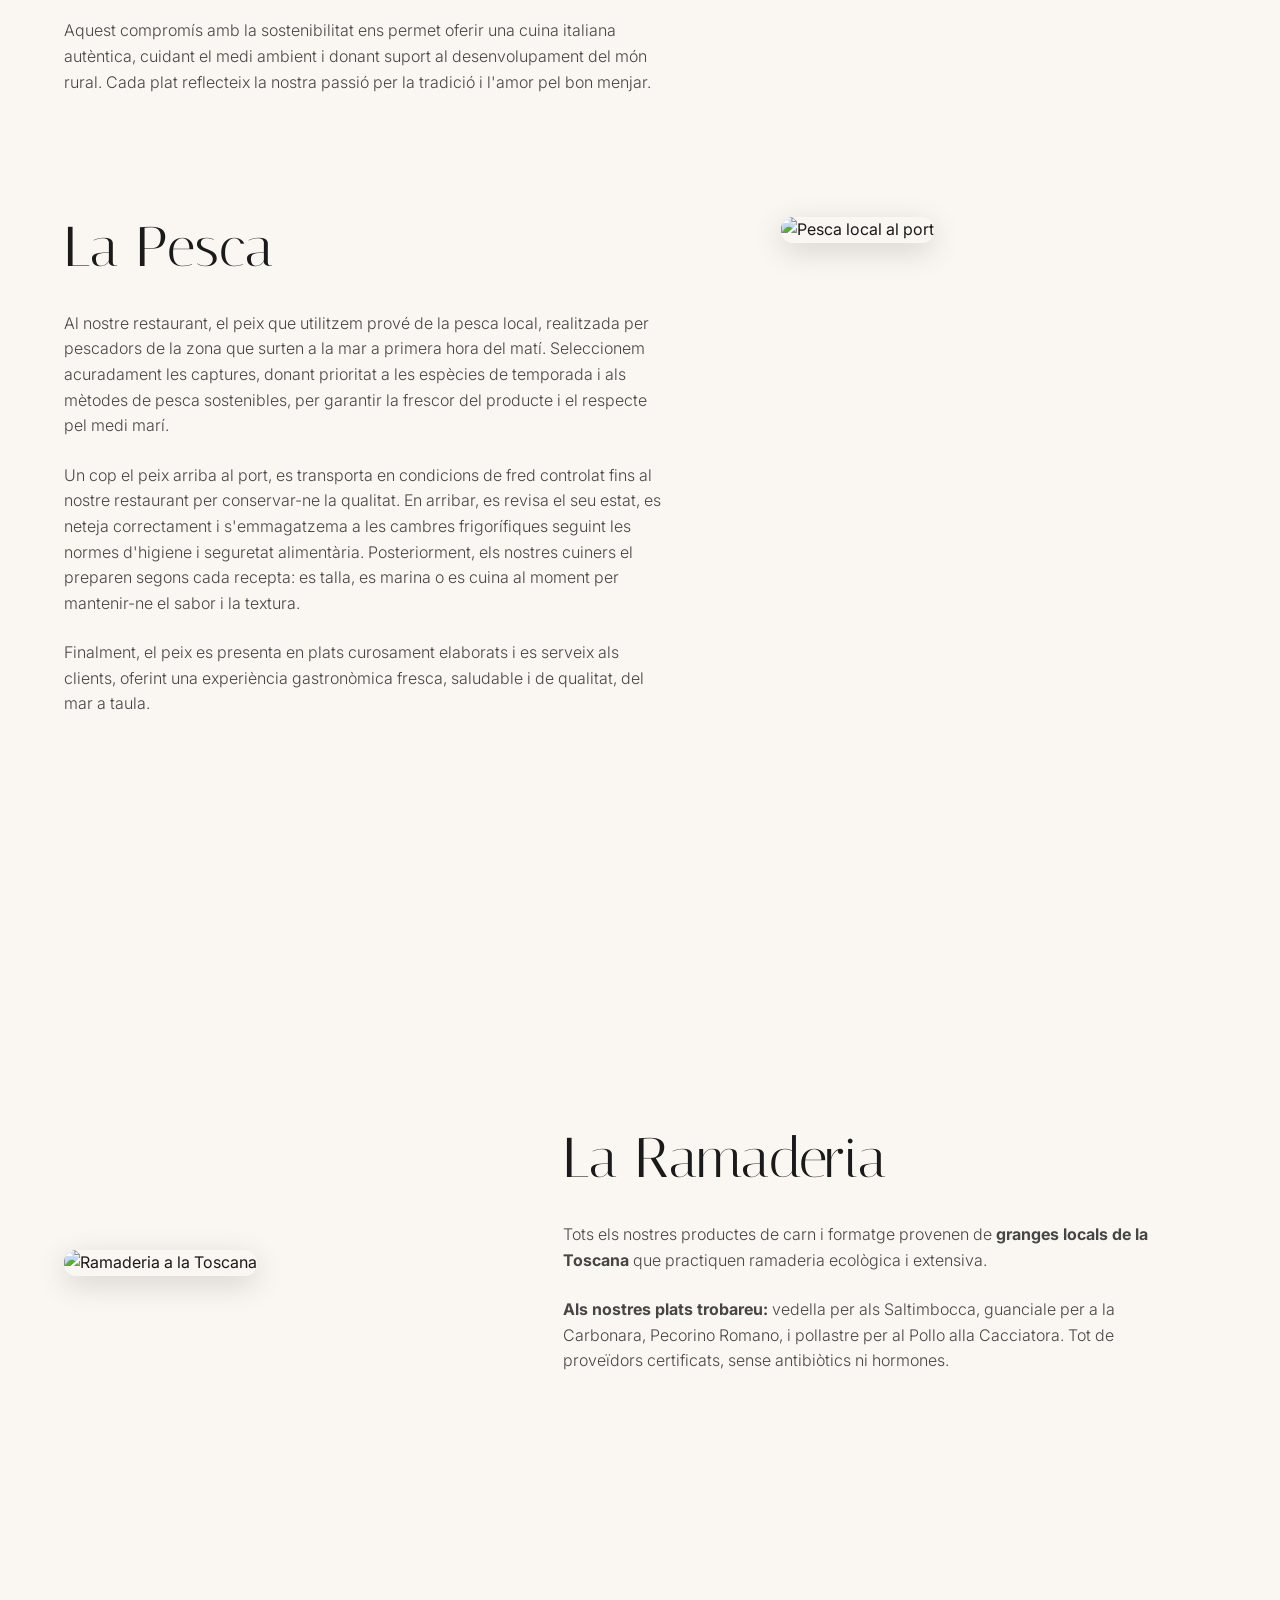
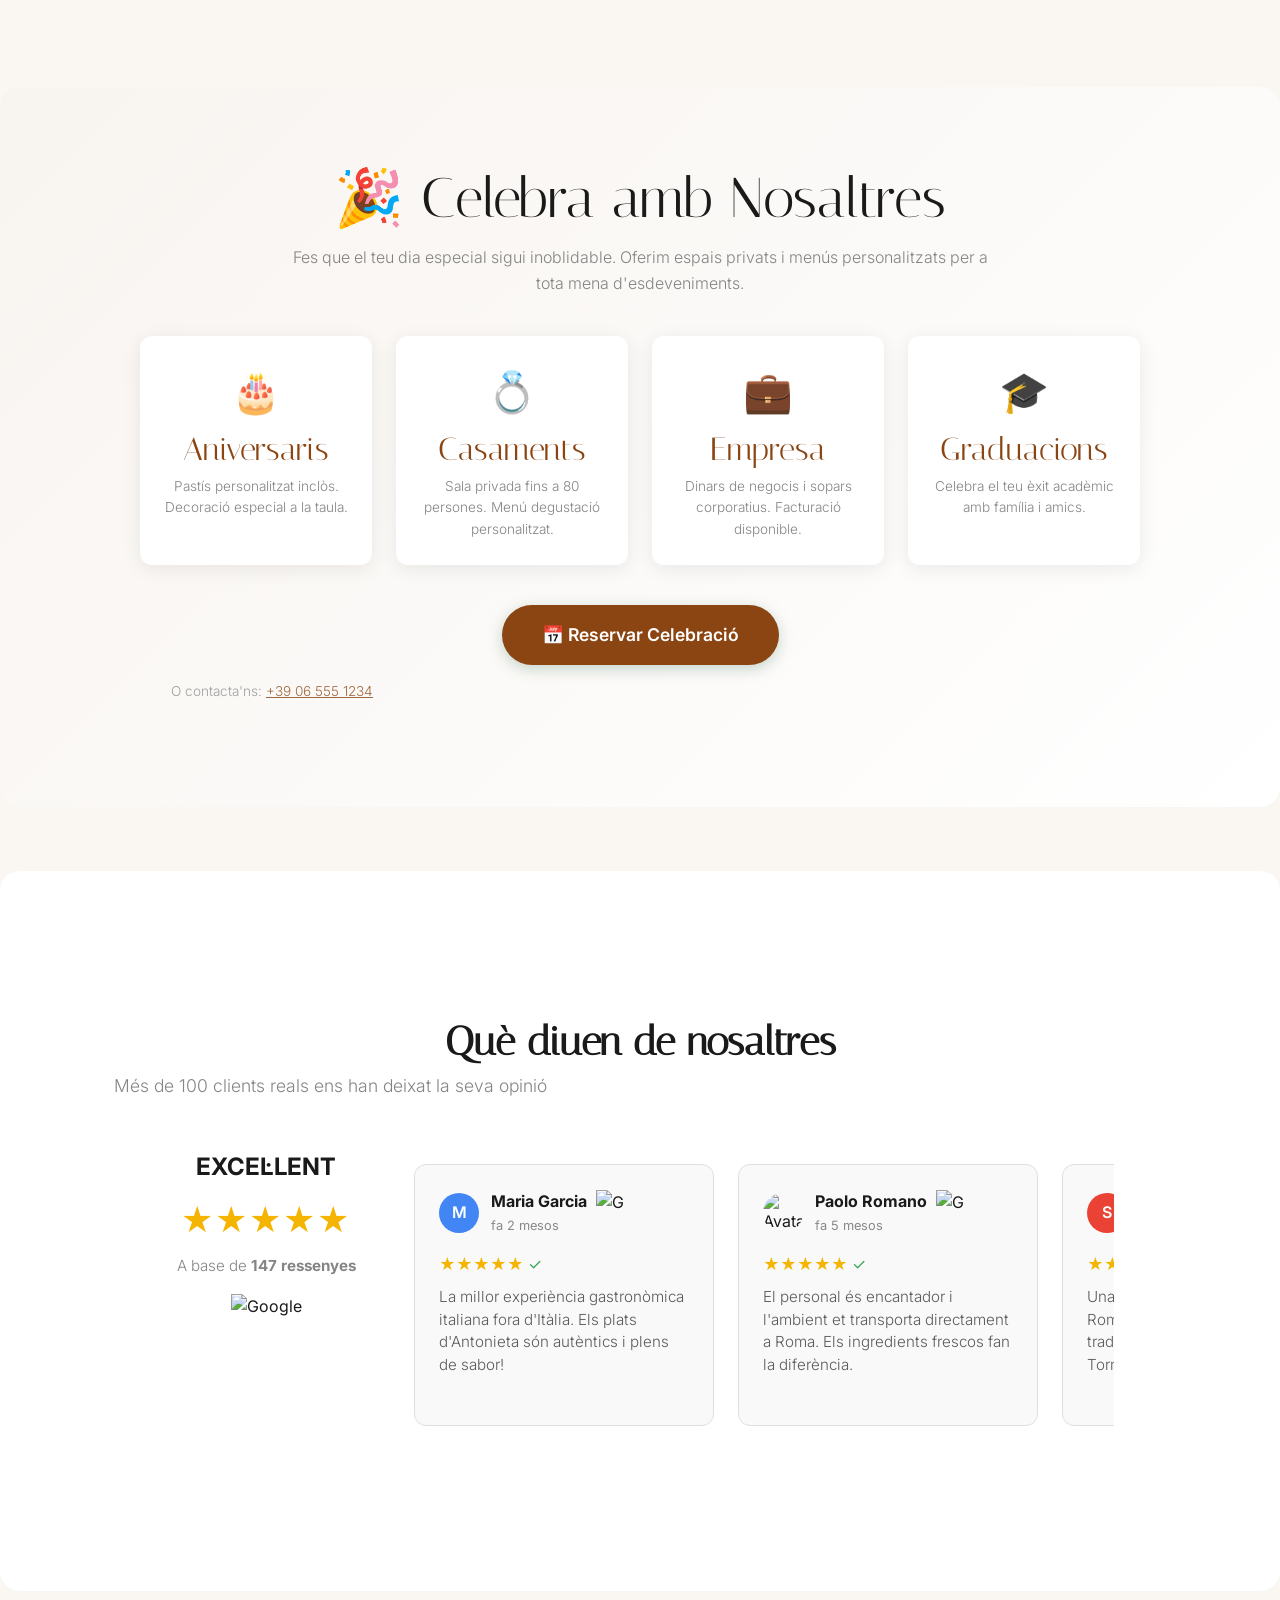
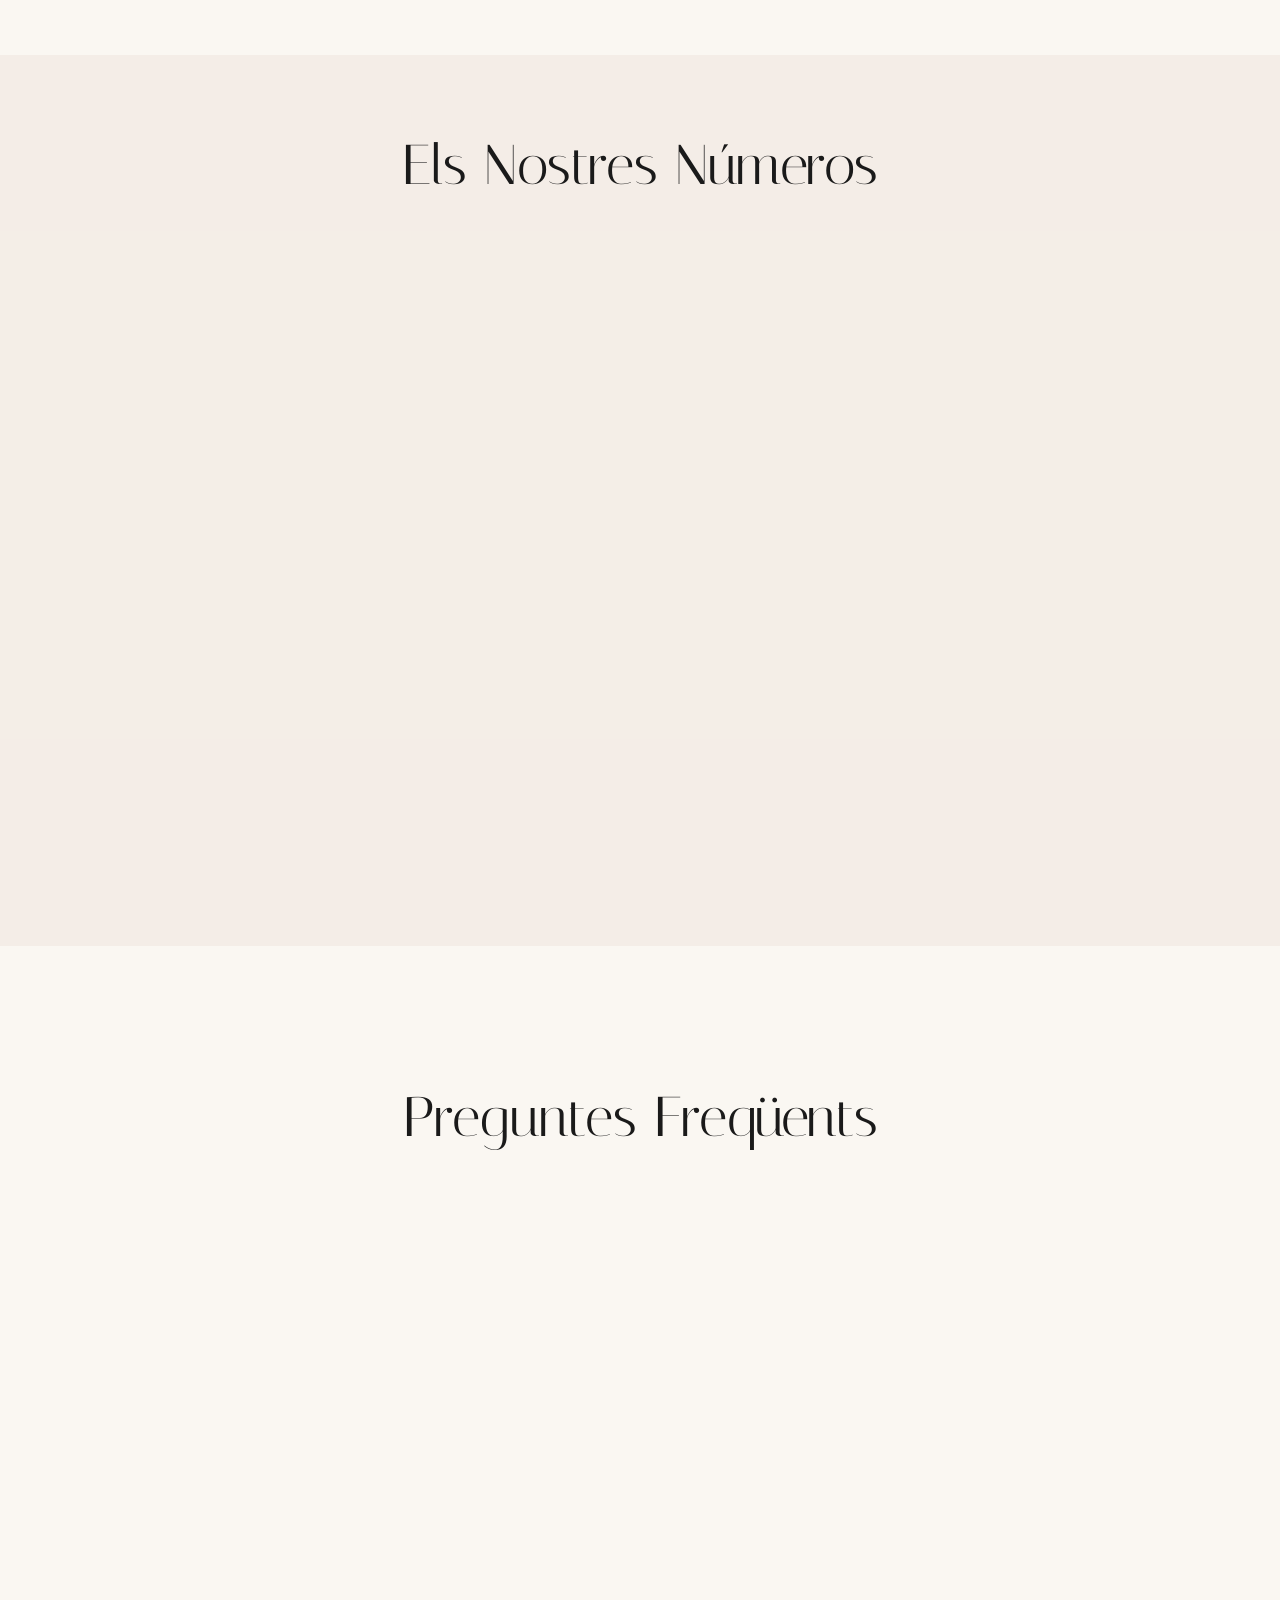
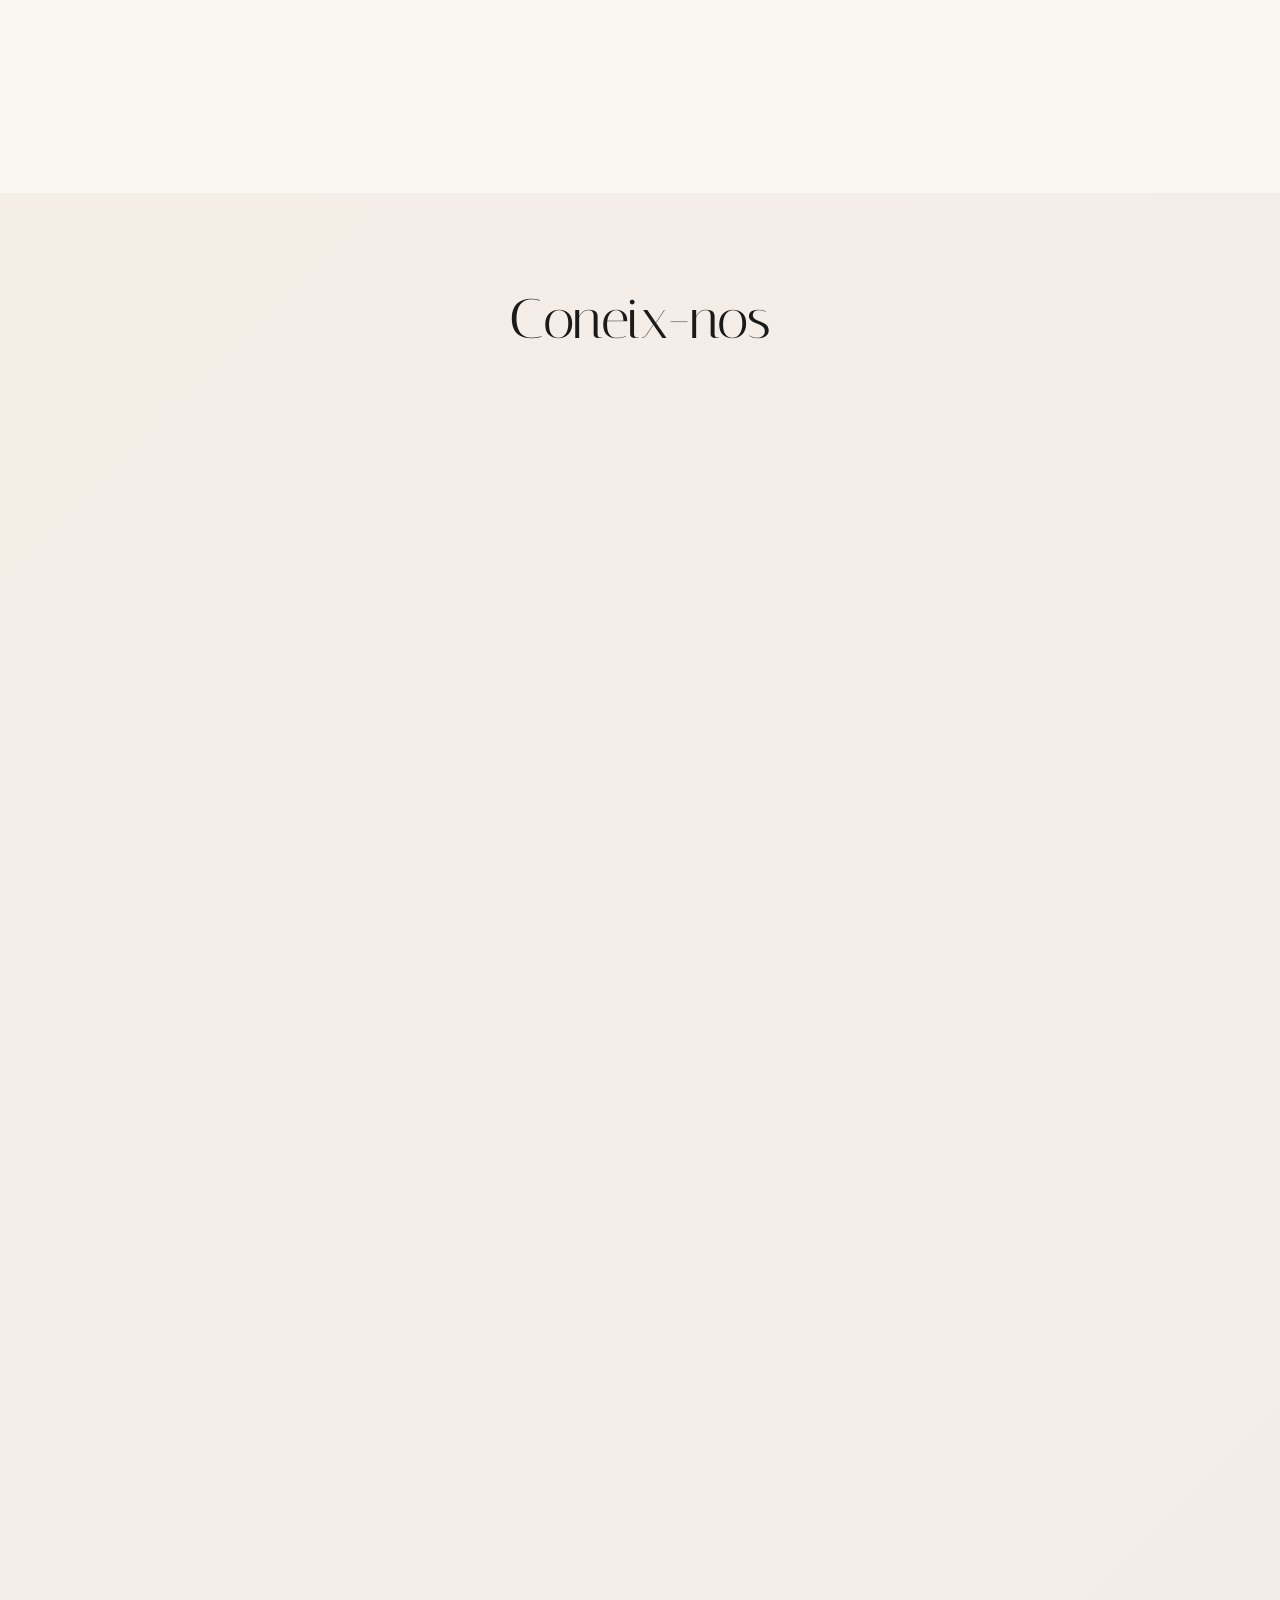
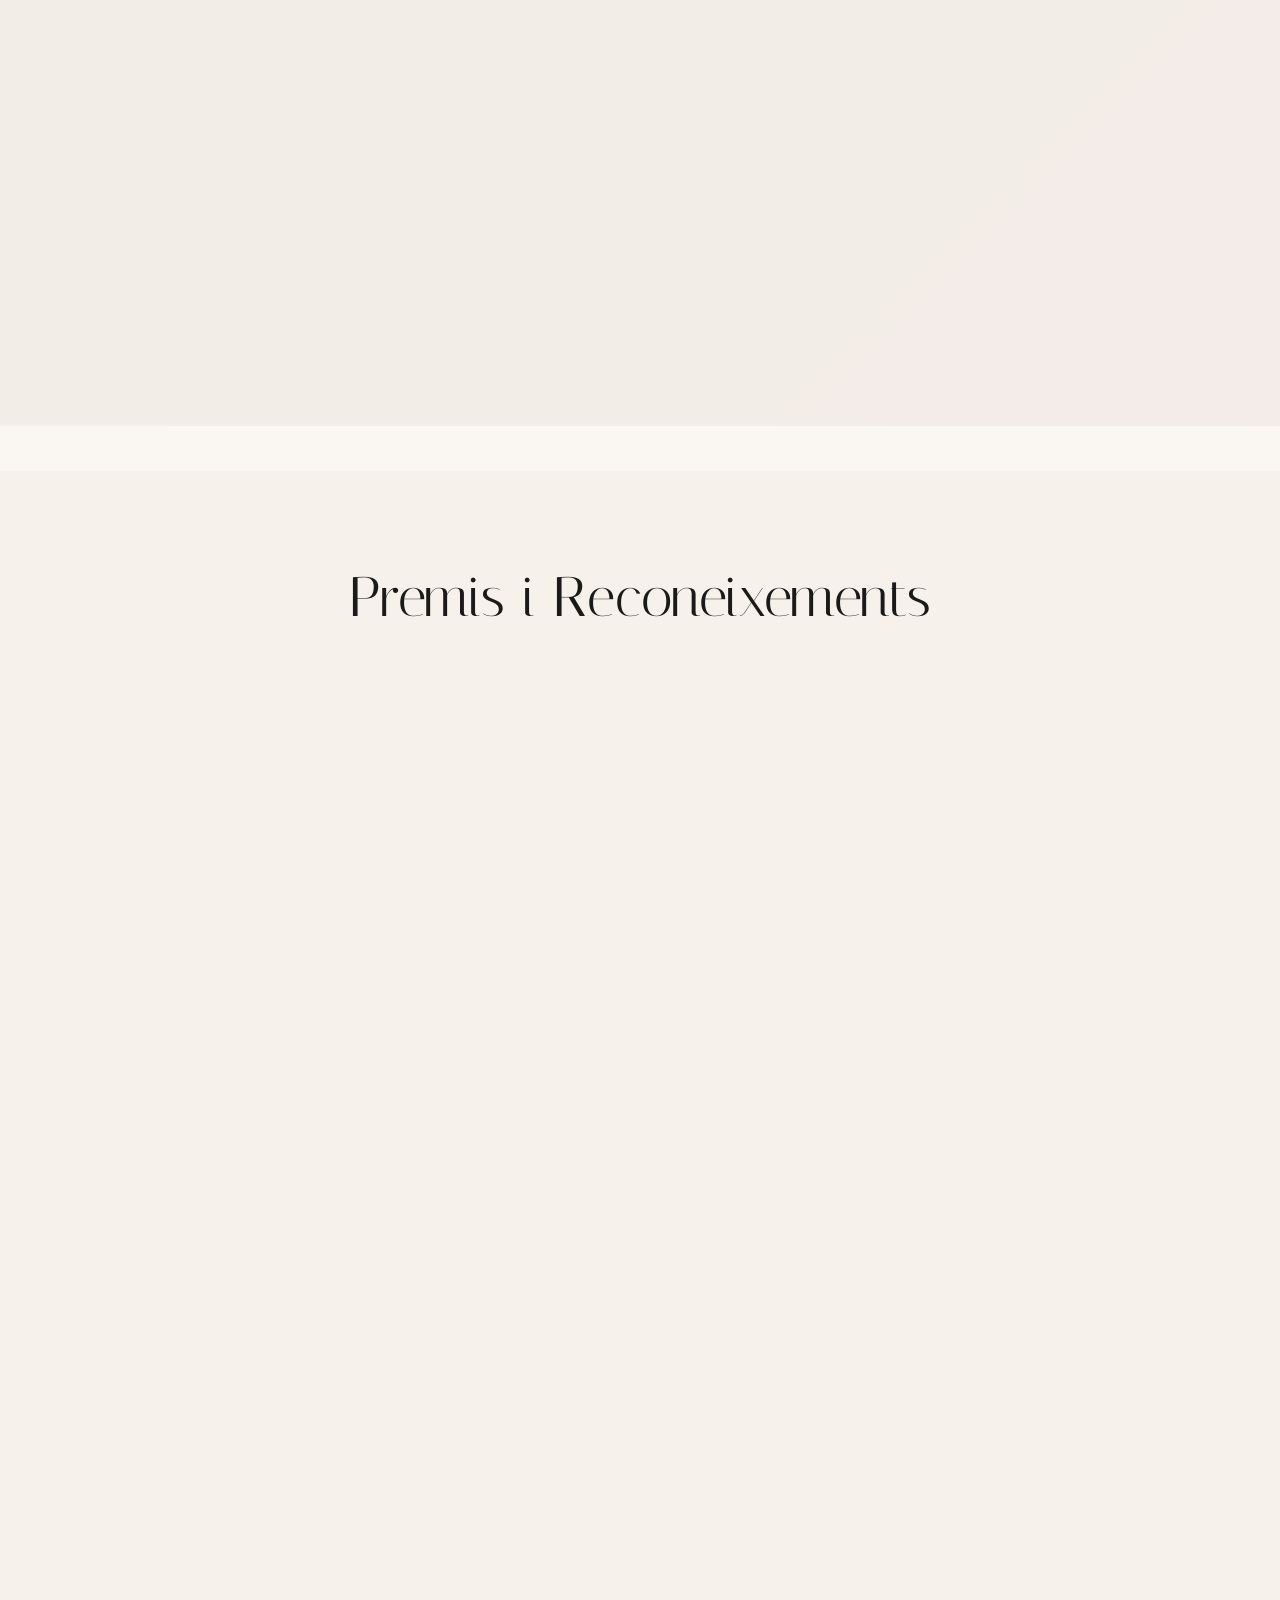
==== commit bdf86e45: "pujida" ====
--- a/index.html
+++ b/index.html
@@ -611,6 +611,84 @@
             </div>
         </section>
 
+        <!-- Ramaderia Section -->
+        <section id="ramaderia" class="container gs-reveal" style="margin-top: 4rem;">
+            <div style="display: flex; gap: 4rem; align-items: center; flex-wrap: wrap;">
+                <div style="flex: 1; min-width: 250px;">
+                    <img src="https://images.unsplash.com/photo-1500595046743-cd271d694d30?w=600&h=500&fit=crop&q=80"
+                        alt="Ramaderia a la Toscana"
+                        style="border-radius: 12px; width: 100%; height: auto; object-fit: cover; box-shadow: 0 8px 30px rgba(0,0,0,0.15);">
+                </div>
+                <div style="flex: 1.5; min-width: 300px;">
+                    <h2>La Ramaderia</h2>
+                    <p>Tots els nostres productes de carn i formatge provenen de <strong>granges locals de la
+                            Toscana</strong>
+                        que practiquen ramaderia ecològica i extensiva.</p>
+
+                    <p style="margin-top: 1rem;"><strong>Als nostres plats trobareu:</strong> vedella per als
+                        Saltimbocca,
+                        guanciale per a la Carbonara, Pecorino Romano, i pollastre per al Pollo alla Cacciatora.
+                        Tot de proveïdors certificats, sense antibiòtics ni hormones.</p>
+                </div>
+            </div>
+        </section>
+
+        <!-- Celebracions Section -->
+        <section id="celebracions" class="container gs-reveal"
+            style="margin-top: 4rem; padding: 4rem 2rem; background: linear-gradient(135deg, #f8f4f0 0%, #fff 100%); border-radius: 20px;">
+            <h2 style="text-align: center; margin-bottom: 1rem;">🎉 Celebra amb Nosaltres</h2>
+            <p style="text-align: center; max-width: 700px; margin: 0 auto 2.5rem; color: #666;">
+                Fes que el teu dia especial sigui inoblidable. Oferim espais privats i menús personalitzats per a tota
+                mena d'esdeveniments.
+            </p>
+
+            <div
+                style="display: grid; grid-template-columns: repeat(auto-fit, minmax(220px, 1fr)); gap: 1.5rem; max-width: 1000px; margin: 0 auto 2.5rem;">
+                <div style="background: #fff; padding: 1.5rem; border-radius: 12px; text-align: center; box-shadow: 0 4px 20px rgba(0,0,0,0.08); transition: transform 0.3s;"
+                    onmouseover="this.style.transform='translateY(-5px)'"
+                    onmouseout="this.style.transform='translateY(0)'">
+                    <div style="font-size: 2.5rem; margin-bottom: 0.5rem;">🎂</div>
+                    <h3 style="margin: 0 0 0.5rem; color: var(--accent-color);">Aniversaris</h3>
+                    <p style="font-size: 0.85rem; color: #666; margin: 0;">Pastís personalitzat inclòs. Decoració
+                        especial a la taula.</p>
+                </div>
+                <div style="background: #fff; padding: 1.5rem; border-radius: 12px; text-align: center; box-shadow: 0 4px 20px rgba(0,0,0,0.08); transition: transform 0.3s;"
+                    onmouseover="this.style.transform='translateY(-5px)'"
+                    onmouseout="this.style.transform='translateY(0)'">
+                    <div style="font-size: 2.5rem; margin-bottom: 0.5rem;">💍</div>
+                    <h3 style="margin: 0 0 0.5rem; color: var(--accent-color);">Casaments</h3>
+                    <p style="font-size: 0.85rem; color: #666; margin: 0;">Sala privada fins a 80 persones. Menú
+                        degustació personalitzat.</p>
+                </div>
+                <div style="background: #fff; padding: 1.5rem; border-radius: 12px; text-align: center; box-shadow: 0 4px 20px rgba(0,0,0,0.08); transition: transform 0.3s;"
+                    onmouseover="this.style.transform='translateY(-5px)'"
+                    onmouseout="this.style.transform='translateY(0)'">
+                    <div style="font-size: 2.5rem; margin-bottom: 0.5rem;">💼</div>
+                    <h3 style="margin: 0 0 0.5rem; color: var(--accent-color);">Empresa</h3>
+                    <p style="font-size: 0.85rem; color: #666; margin: 0;">Dinars de negocis i sopars corporatius.
+                        Facturació disponible.</p>
+                </div>
+                <div style="background: #fff; padding: 1.5rem; border-radius: 12px; text-align: center; box-shadow: 0 4px 20px rgba(0,0,0,0.08); transition: transform 0.3s;"
+                    onmouseover="this.style.transform='translateY(-5px)'"
+                    onmouseout="this.style.transform='translateY(0)'">
+                    <div style="font-size: 2.5rem; margin-bottom: 0.5rem;">🎓</div>
+                    <h3 style="margin: 0 0 0.5rem; color: var(--accent-color);">Graduacions</h3>
+                    <p style="font-size: 0.85rem; color: #666; margin: 0;">Celebra el teu èxit acadèmic amb família i
+                        amics.</p>
+                </div>
+            </div>
+
+            <div style="text-align: center;">
+                <a href="celebracions.html"
+                    style="display: inline-block; padding: 1rem 2.5rem; font-size: 1.1rem; text-decoration: none; background: var(--accent-color, #4a7c59); color: white; border-radius: 50px; font-weight: 600; transition: all 0.3s; box-shadow: 0 4px 15px rgba(74,124,89,0.3);">
+                    📅 Reservar Celebració
+                </a>
+                <p style="margin-top: 1rem; font-size: 0.85rem; color: #888;">
+                    O contacta'ns: <a href="tel:+39065551234" style="color: var(--accent-color);">+39 06 555 1234</a>
+                </p>
+            </div>
+        </section>
+
         <!-- Google Reviews Section -->
         <section id="google-reviews" class="container"
             style="padding: 6rem 0; background: #fff; border-radius: 20px; margin: 4rem auto;">
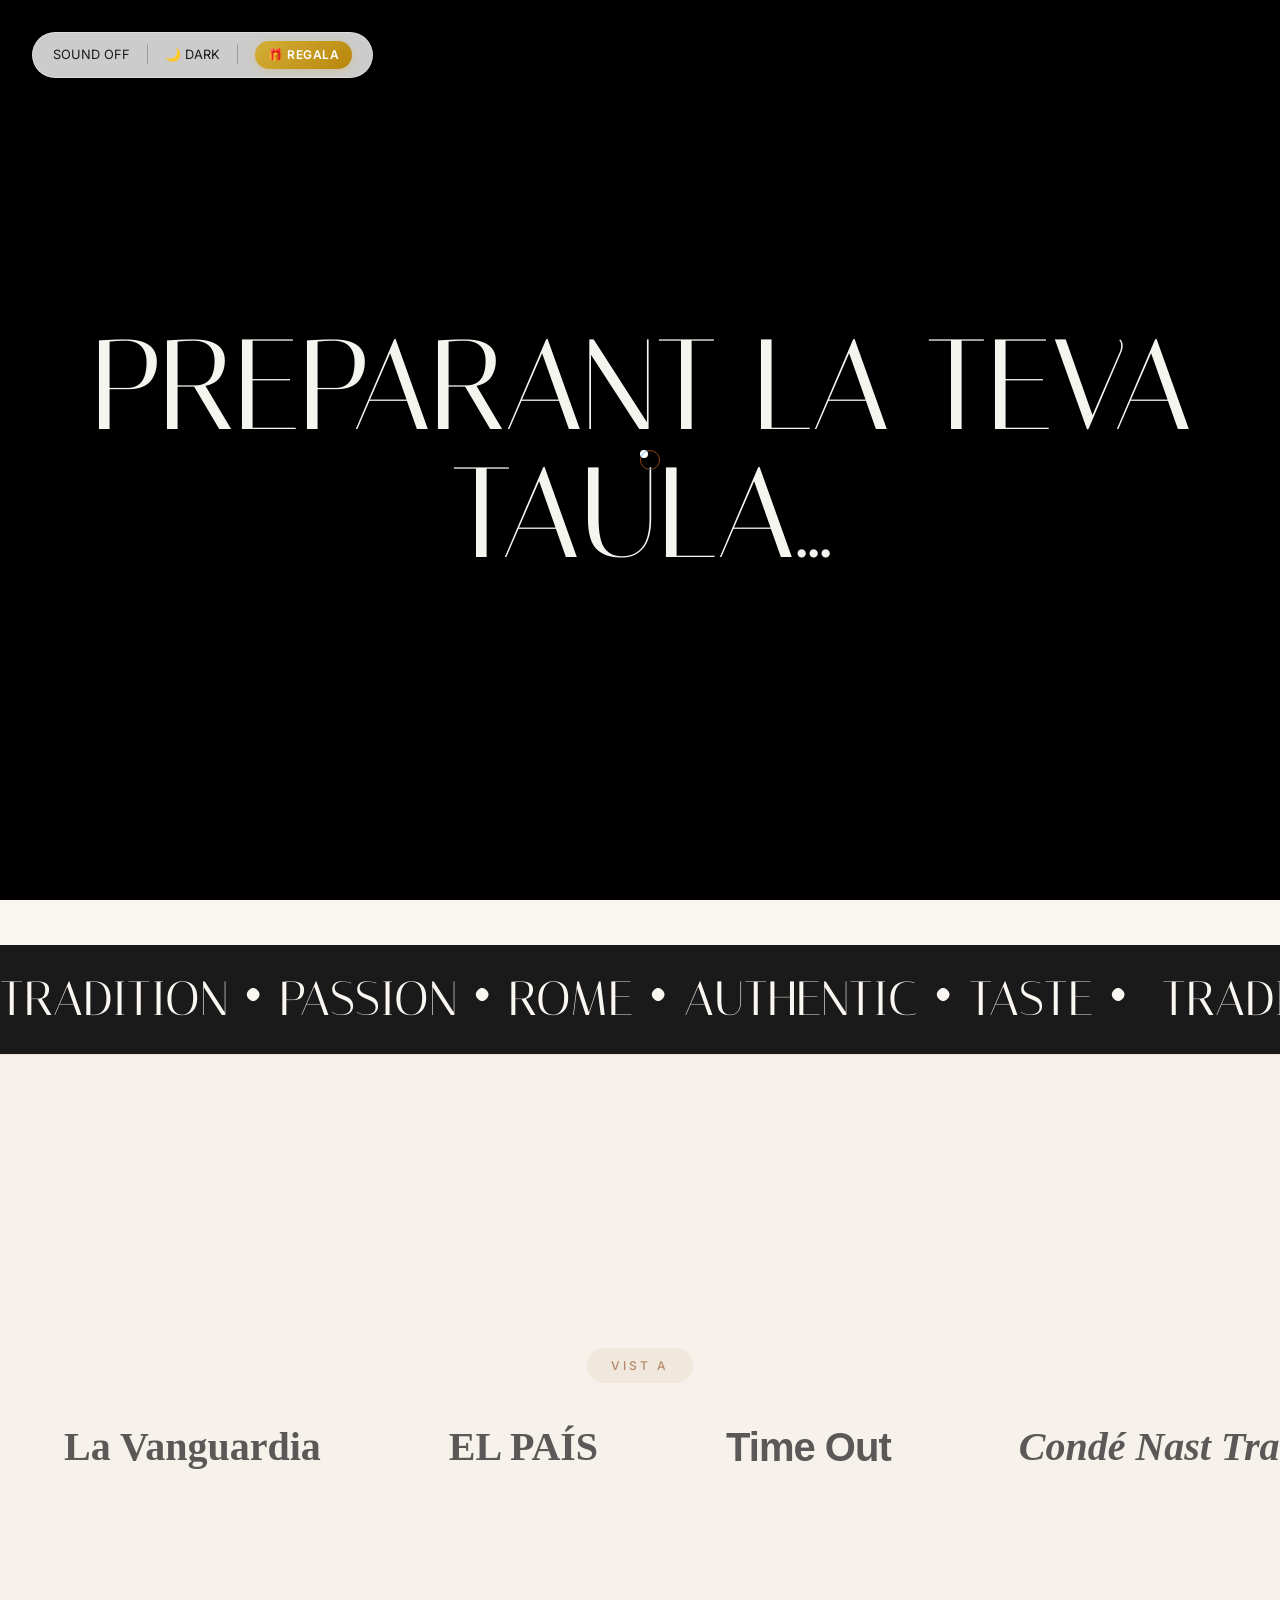
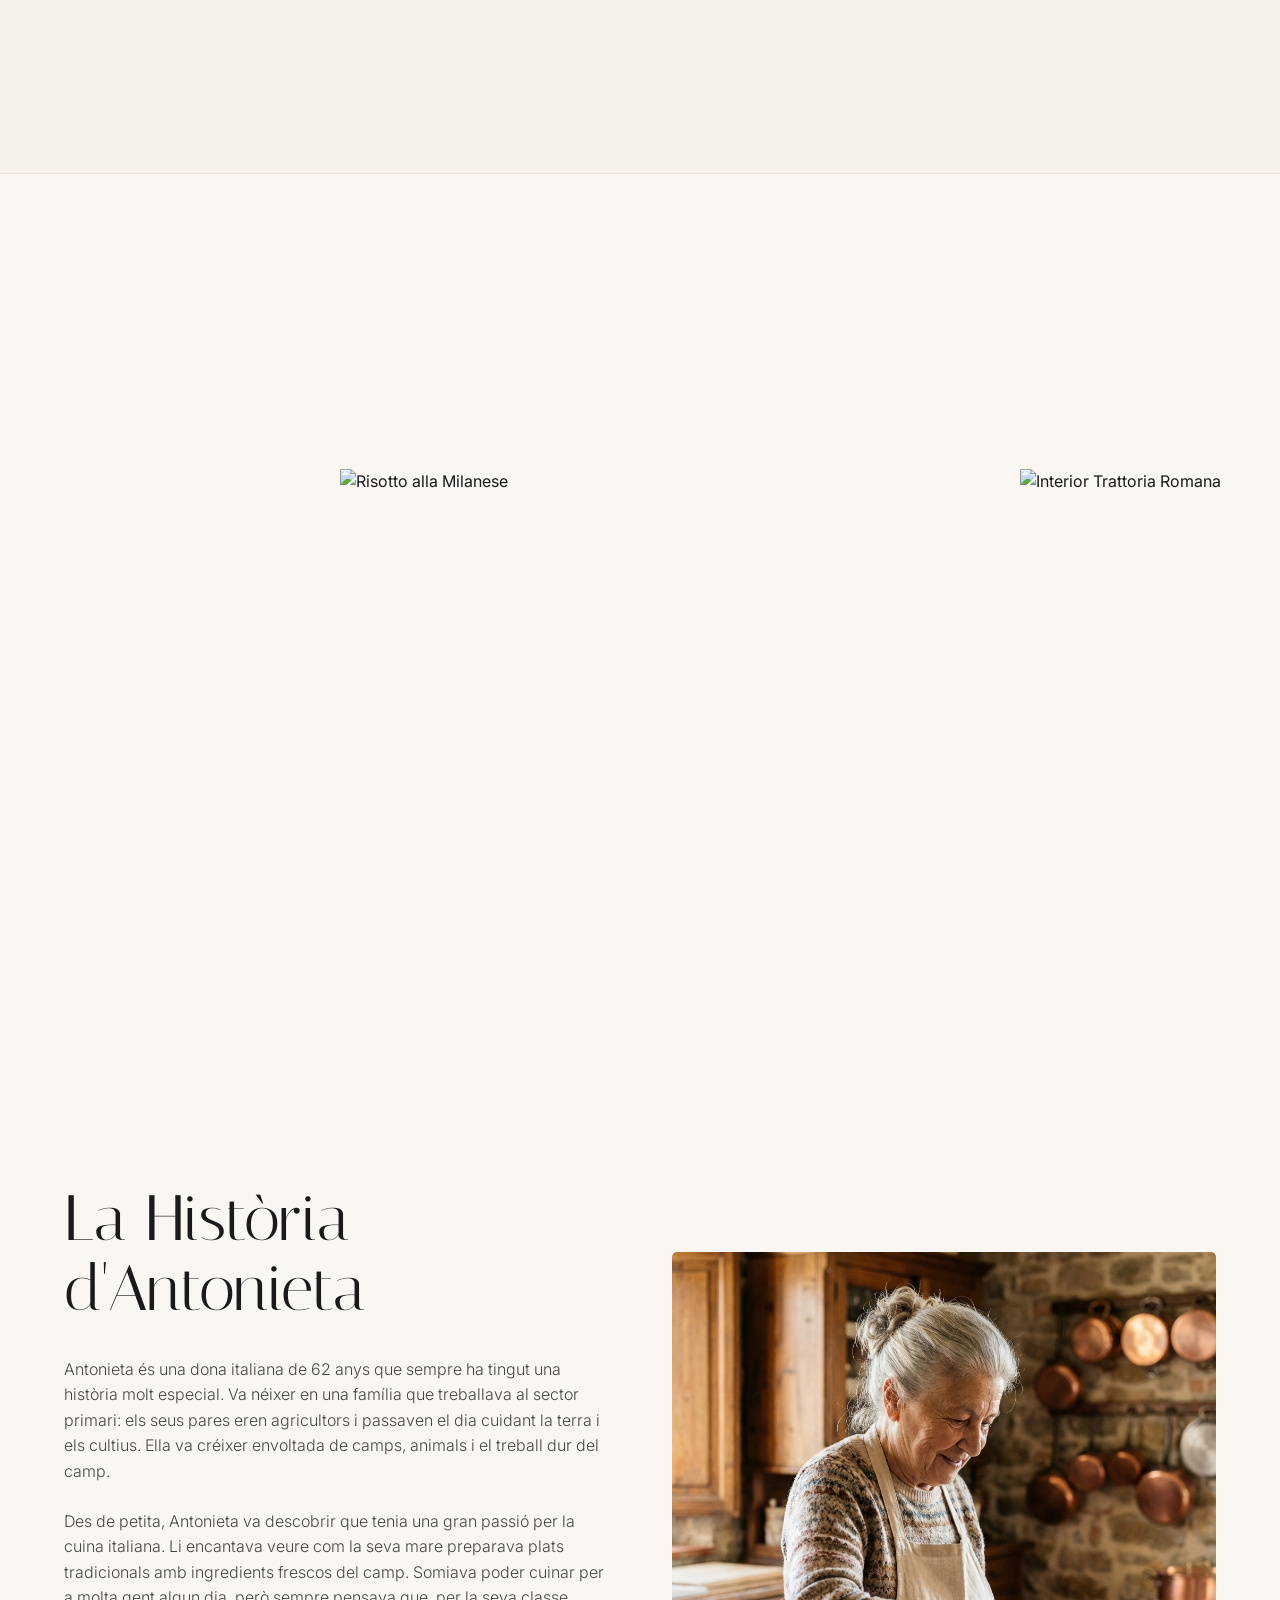
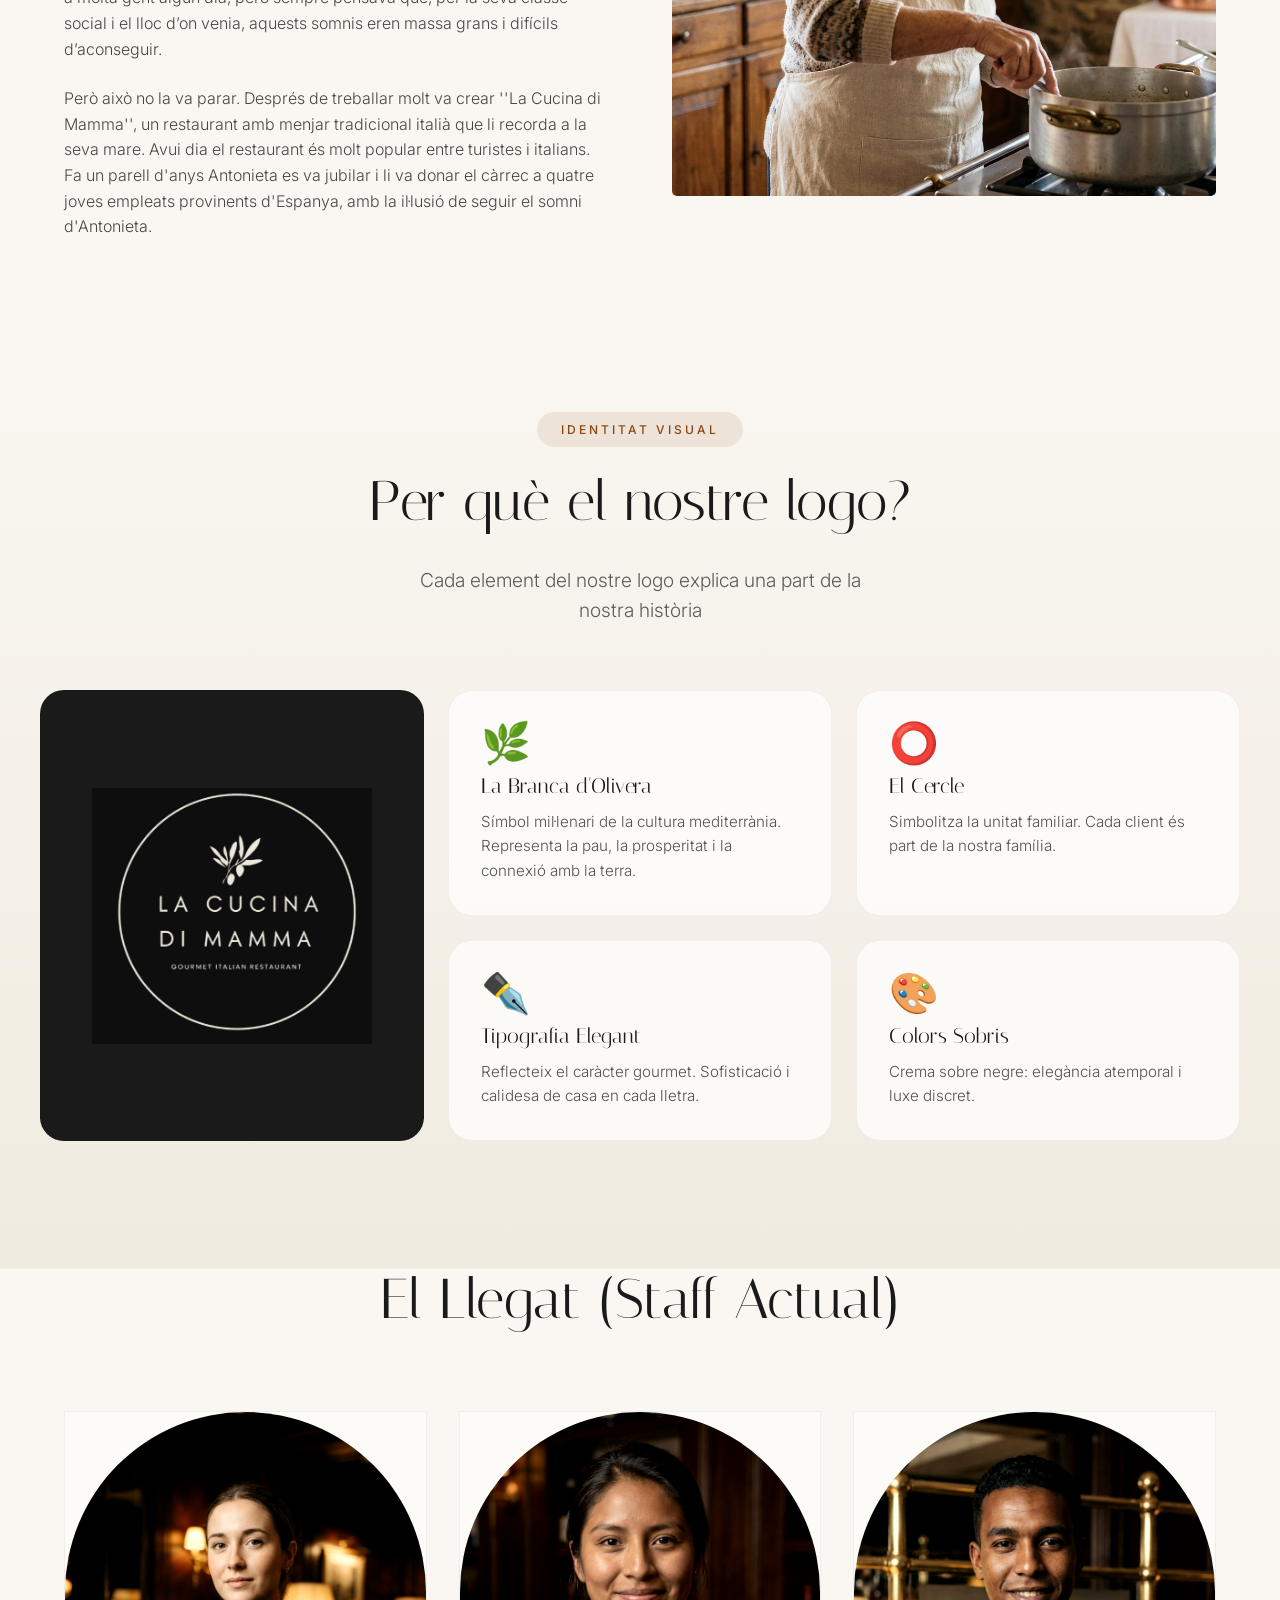
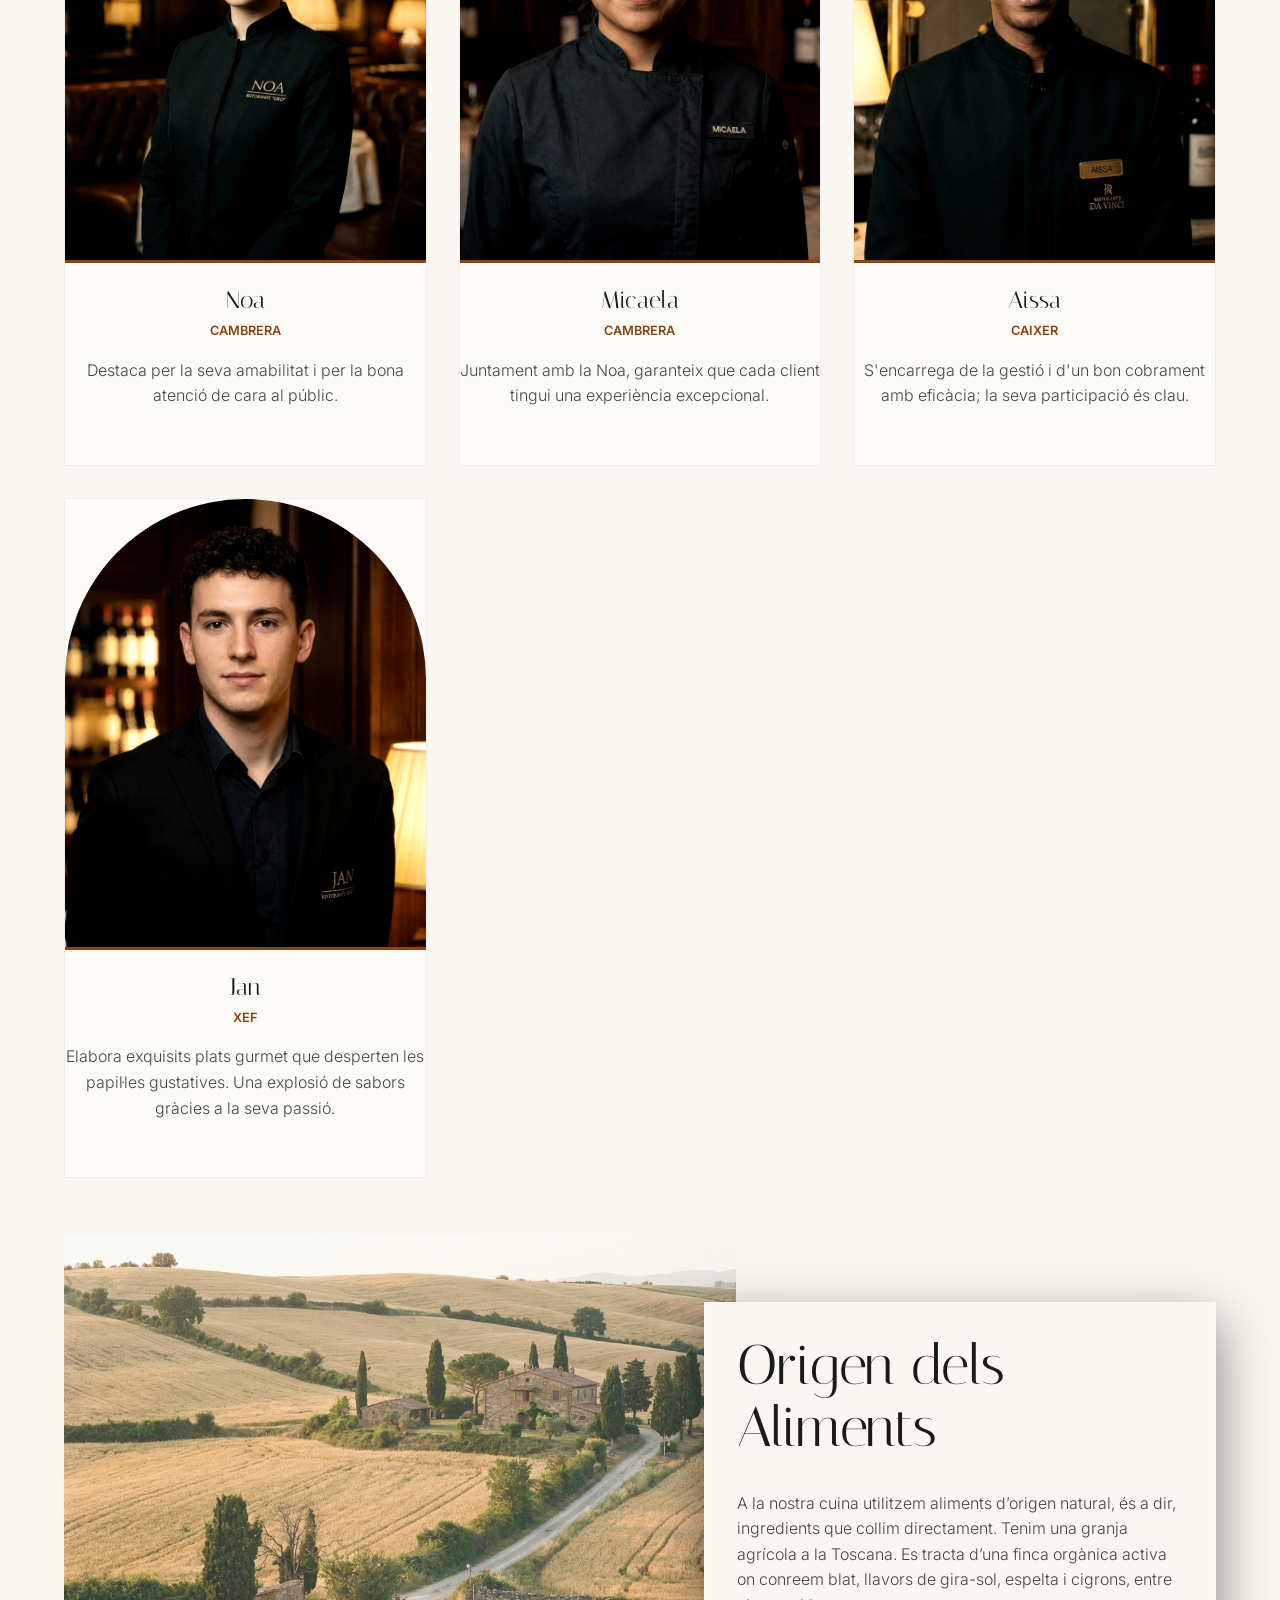
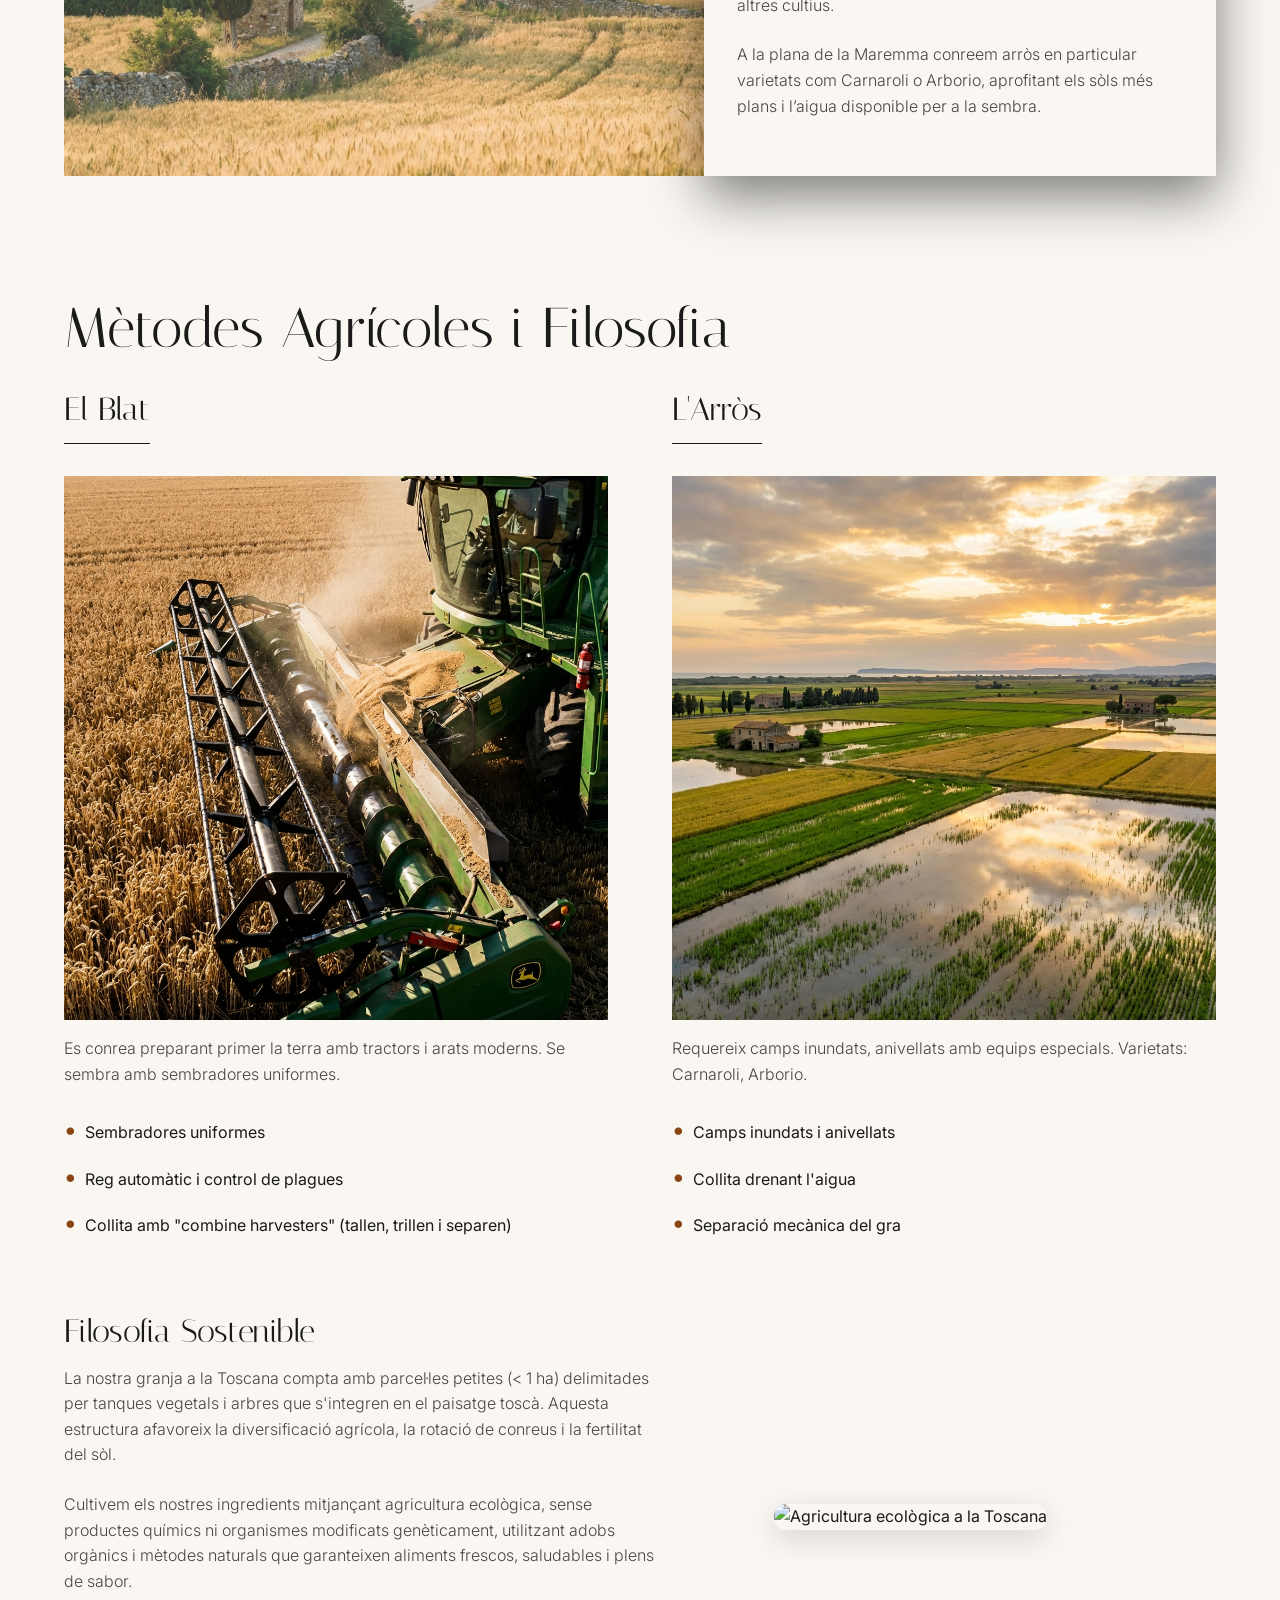
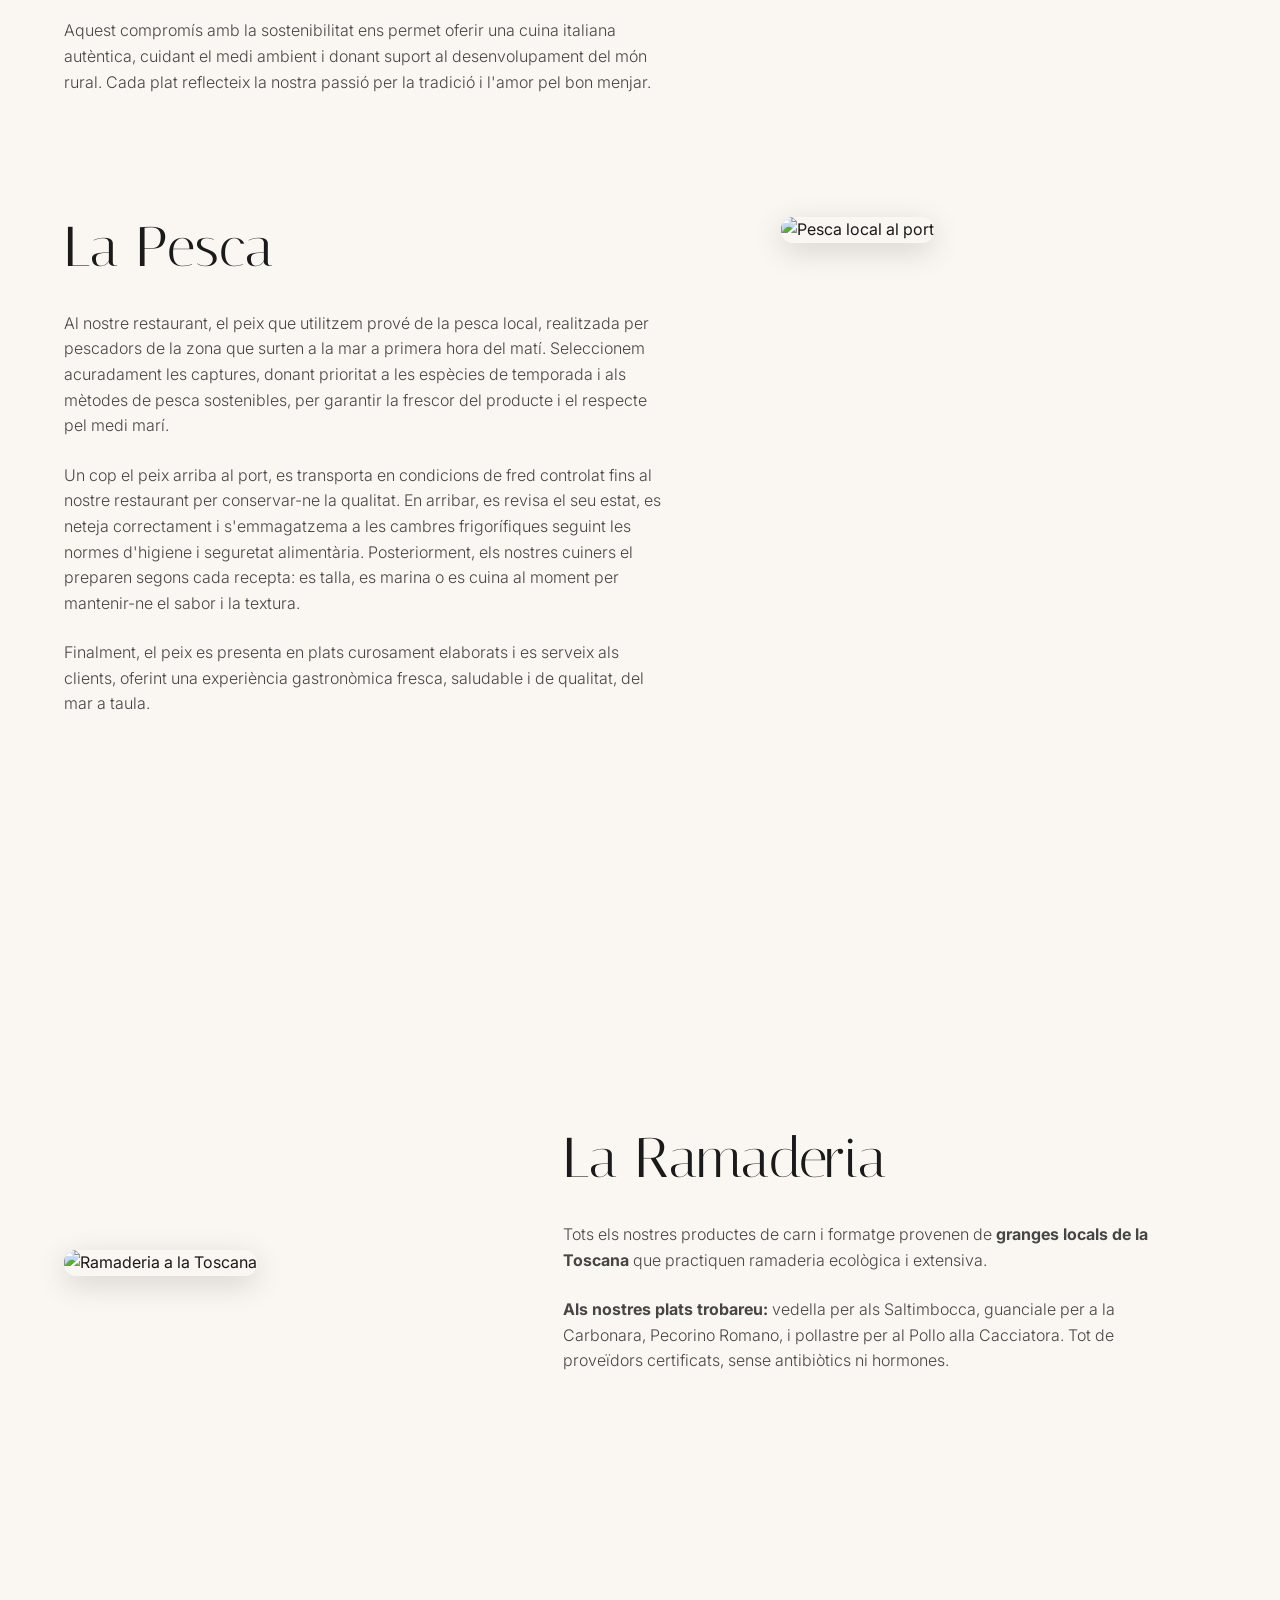
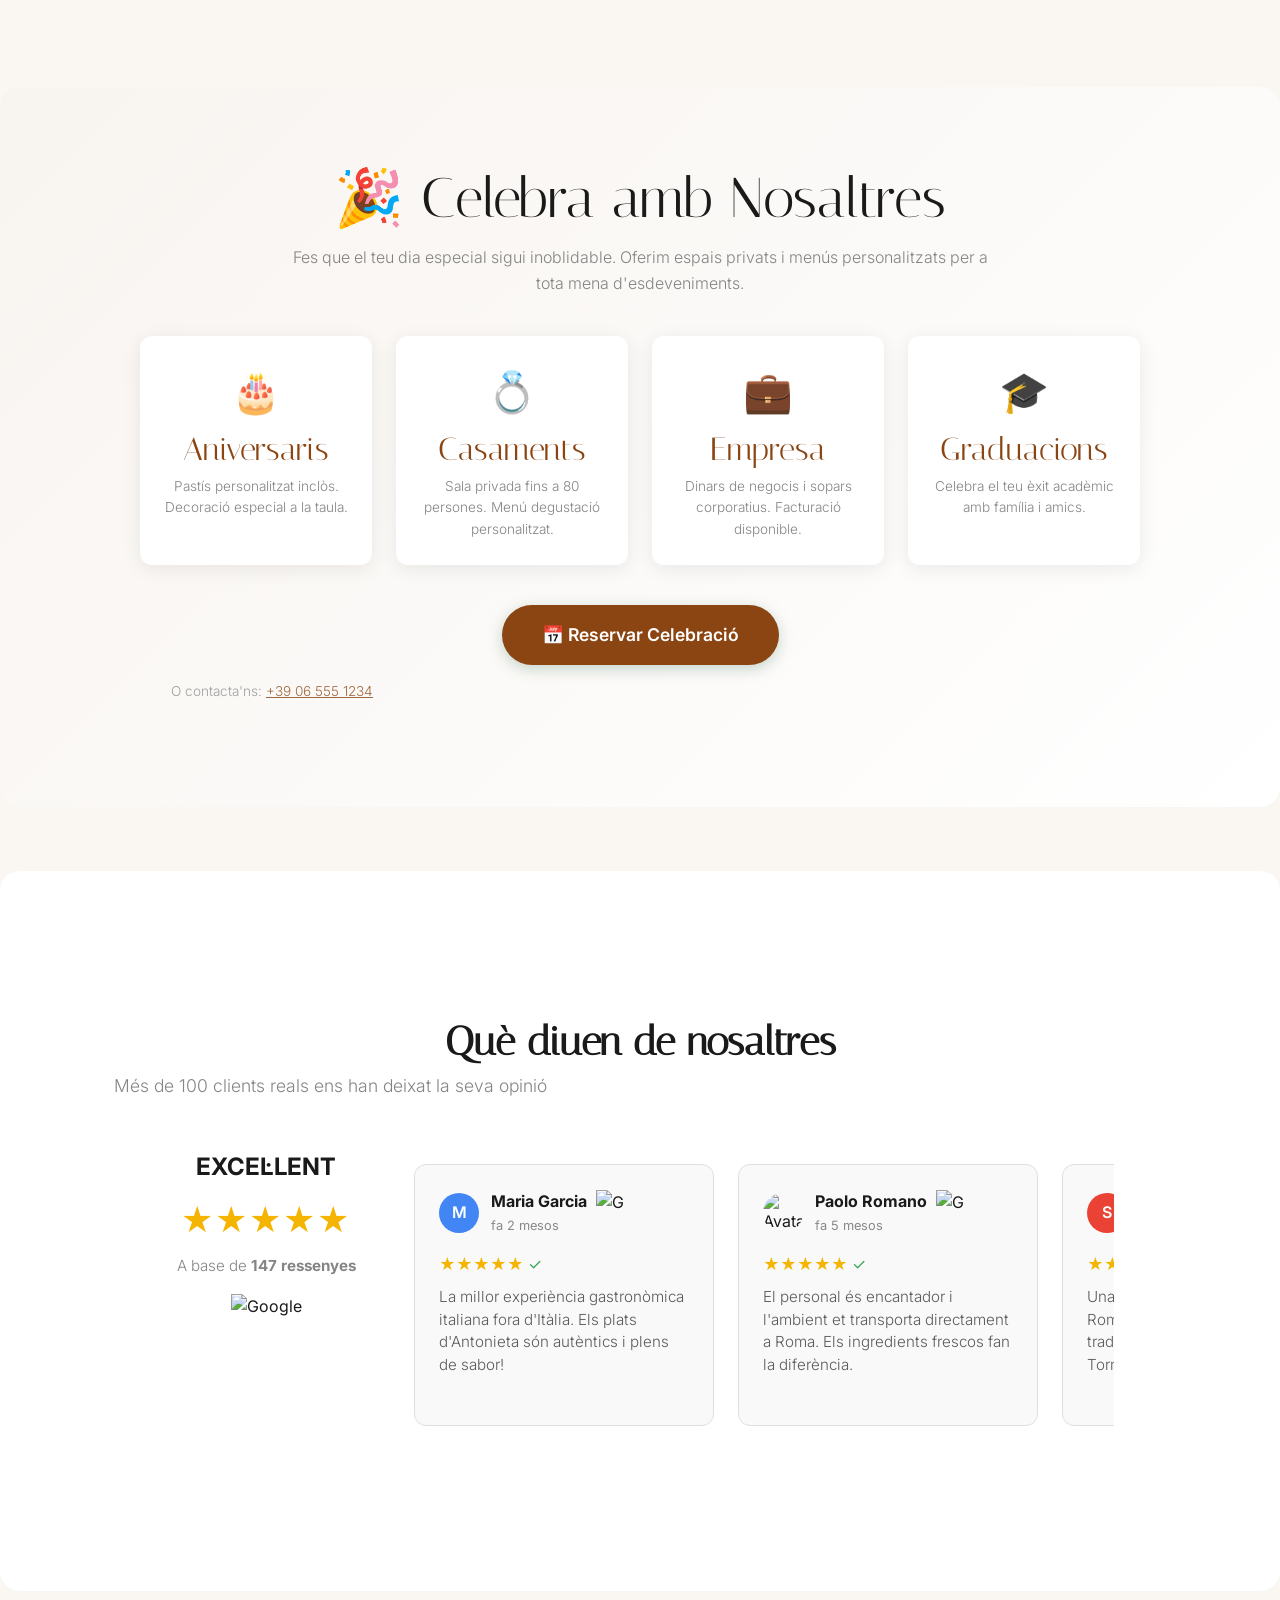
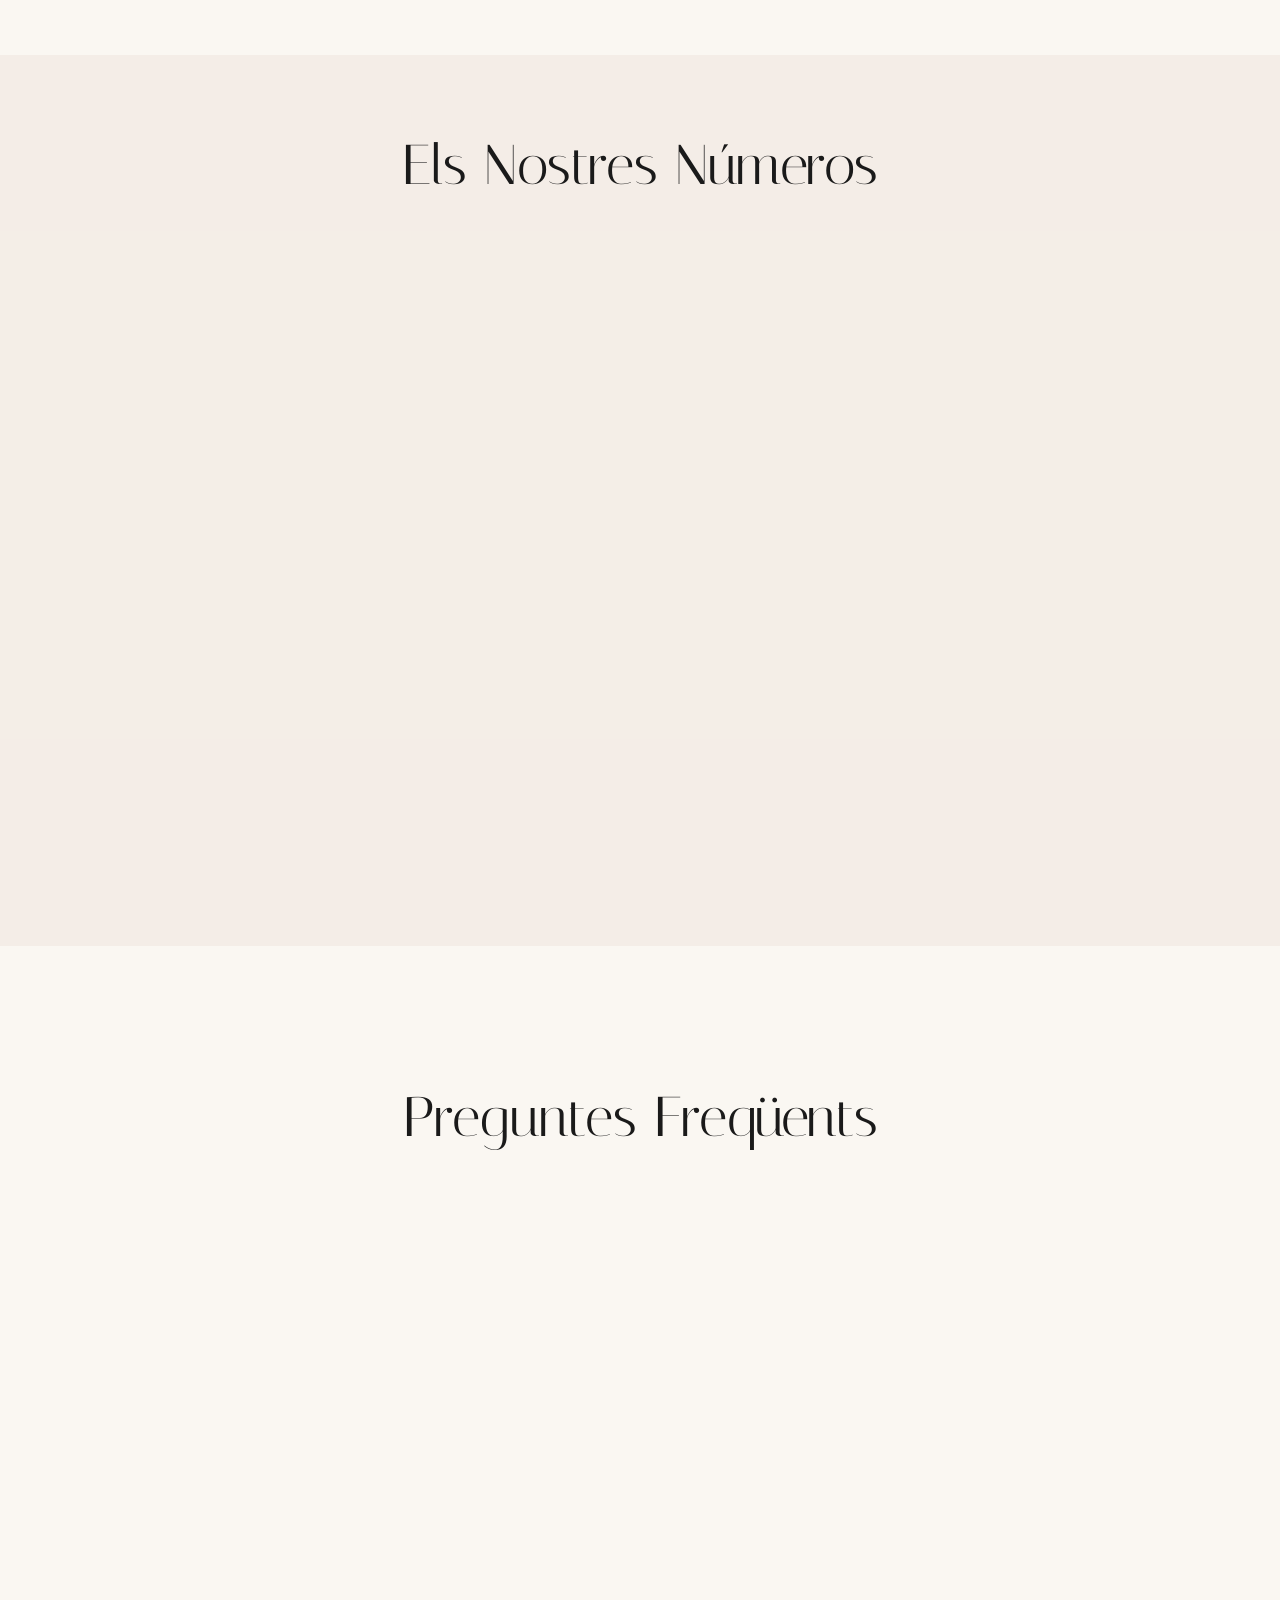
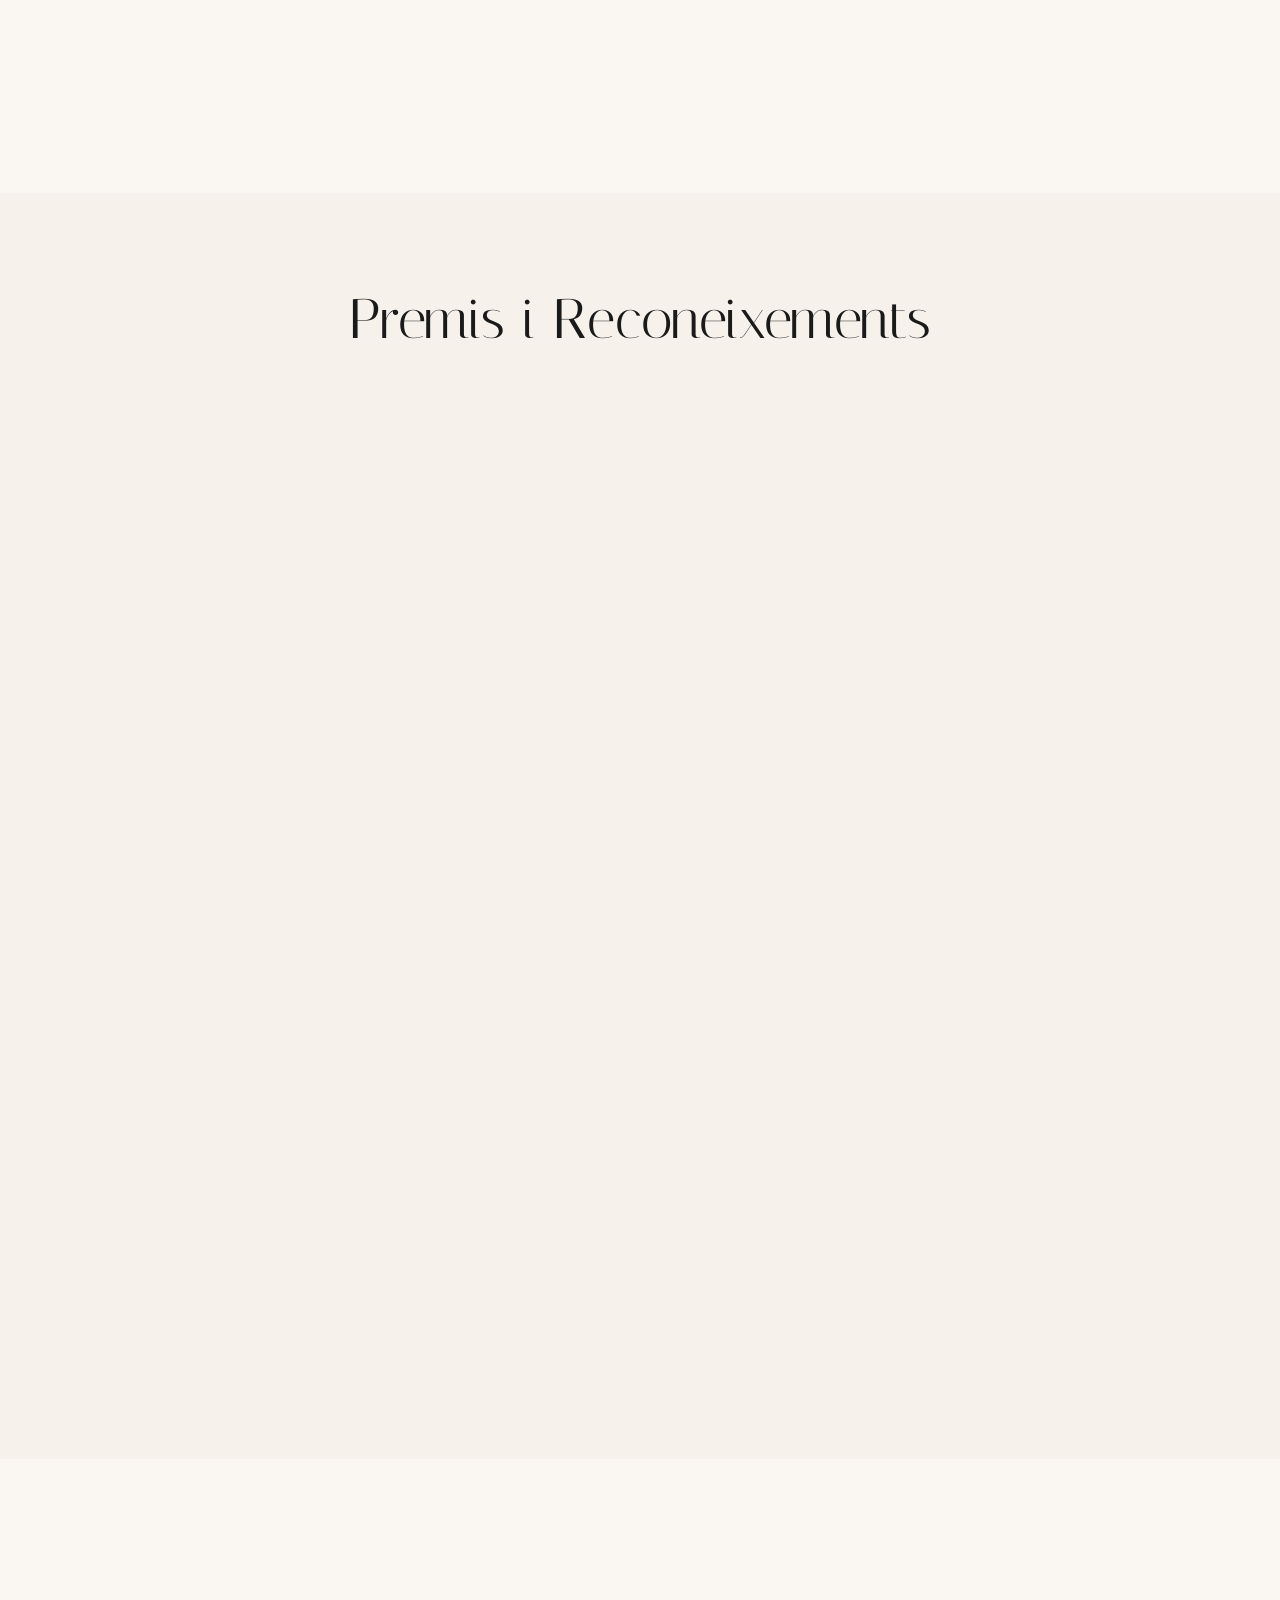
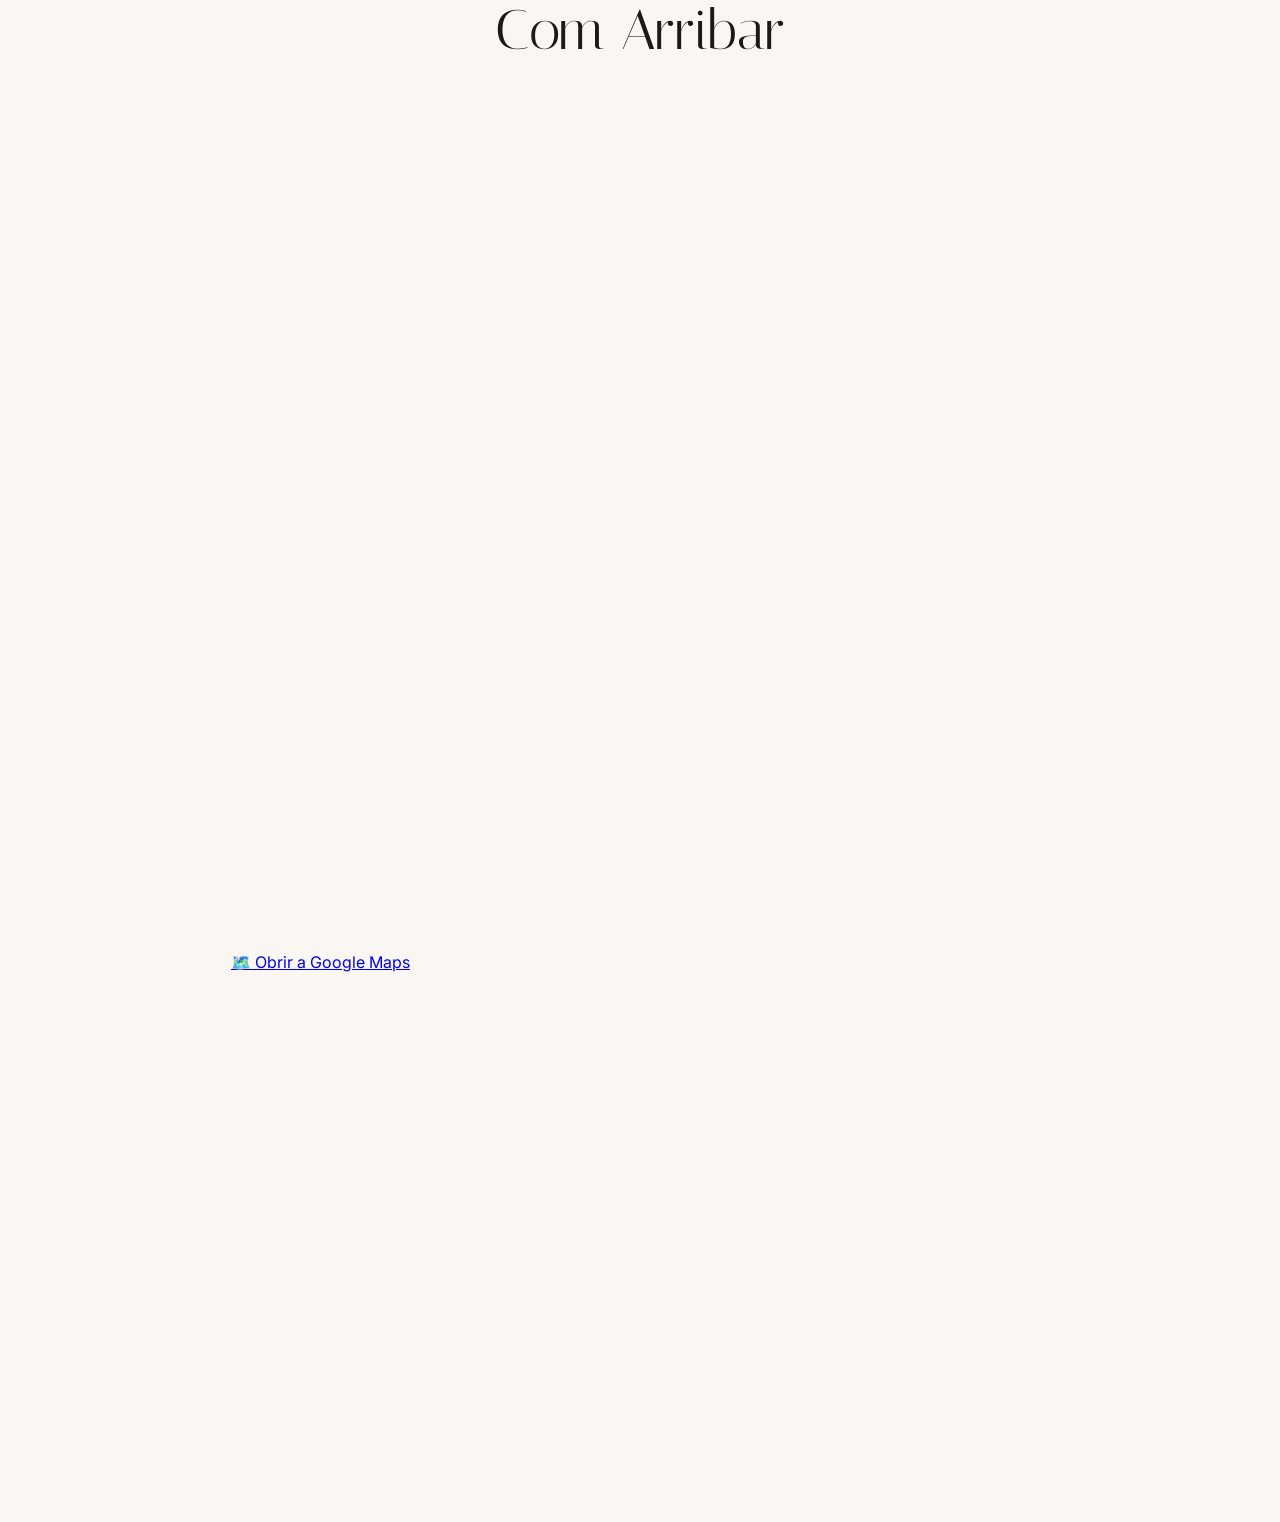
==== commit 803daa84: "pugada" ====
--- a/index.html
+++ b/index.html
@@ -877,53 +877,7 @@
             </div>
         </section>
 
-        <!-- About Us Section -->
-        <section id="conocenos" class="section-conocenos"
-            style="padding: 6rem 0; background: linear-gradient(135deg, rgba(139, 69, 19, 0.05), rgba(114, 47, 55, 0.05));">
-            <div class="container">
-                <h2 class="section-title" style="text-align: center; margin-bottom: 4rem;">Coneix-nos</h2>
-
-                <div class="about-grid"
-                    style="display: grid; grid-template-columns: repeat(auto-fit, minmax(300px, 1fr)); gap: 3rem;">
-                    <div class="about-card" data-aos="fade-up">
-                        <div class="about-icon">👨‍🍳</div>
-                        <h3>La Chef Antonieta</h3>
-                        <p>Nascuda a Roma el 1940, Antonieta va aprendre les receptes tradicionals de la seva àvia. El
-                            1962, amb només 22 anys, va obrir La Cucina di Mamma amb el somni de compartir l'autèntica
-                            cuina italiana amb el món.</p>
-                    </div>
-
-                    <div class="about-card" data-aos="fade-up" data-aos-delay="100">
-                        <div class="about-icon">🏠</div>
-                        <h3>Història del Restaurant</h3>
-                        <p>Des de 1962, hem estat un pilar de la gastronomia romana. Tres generacions de la família han
-                            continuat la tradició, mantenint les receptes originals mentre abracem ingredients de
-                            temporada.</p>
-                    </div>
-
-                    <div class="about-card" data-aos="fade-up" data-aos-delay="200">
-                        <div class="about-icon">🎯</div>
-                        <h3>Filosofia Culinària</h3>
-                        <p>"Menjar no és només alimentar-se, és crear records." Creiem en la cuina honesta, amb
-                            ingredients locals i de qualitat. Cada plat és una abraçada de la Mamma.</p>
-                    </div>
-
-                    <div class="about-card" data-aos="fade-up" data-aos-delay="300">
-                        <div class="about-icon">🌾</div>
-                        <h3>Origen dels Ingredients</h3>
-                        <p>Els nostres ingredients vénen directament de granges locals de la Toscana, Sicília i el
-                            Lazio. Pasta artesanal, tomàquets cultivats al sol, oli d'oliva extra verge DOP.</p>
-                    </div>
-
-                    <div class="about-card" data-aos="fade-up" data-aos-delay="400">
-                        <div class="about-icon">❤️</div>
-                        <h3>Per què ho fem</h3>
-                        <p>Perquè cada somriure d'un client ens recorda per què vam començar. Perquè la cuina italiana
-                            és amor fet realitat. Perquè som, i sempre serem, La Cucina di Mamma.</p>
-                    </div>
-                </div>
-            </div>
-        </section>
+
 
 
 
--- a/style.css
+++ b/style.css
@@ -38,8 +38,8 @@
     line-height: 1.6;
     overflow-x: hidden;
     -webkit-font-smoothing: antialiased;
-    cursor: none;
-    /* Hide default cursor */
+    cursor: auto;
+    /* Show default cursor */
 }
 
 /* Custom Cursor */
@@ -750,8 +750,8 @@
 
 .team-grid:hover .team-card:hover {
     opacity: 1;
-    cursor: none;
-    /* Keep custom cursor */
+    cursor: pointer;
+    /* Show pointer cursor */
 }
 
 /* 11. Image Scale on Hover */
